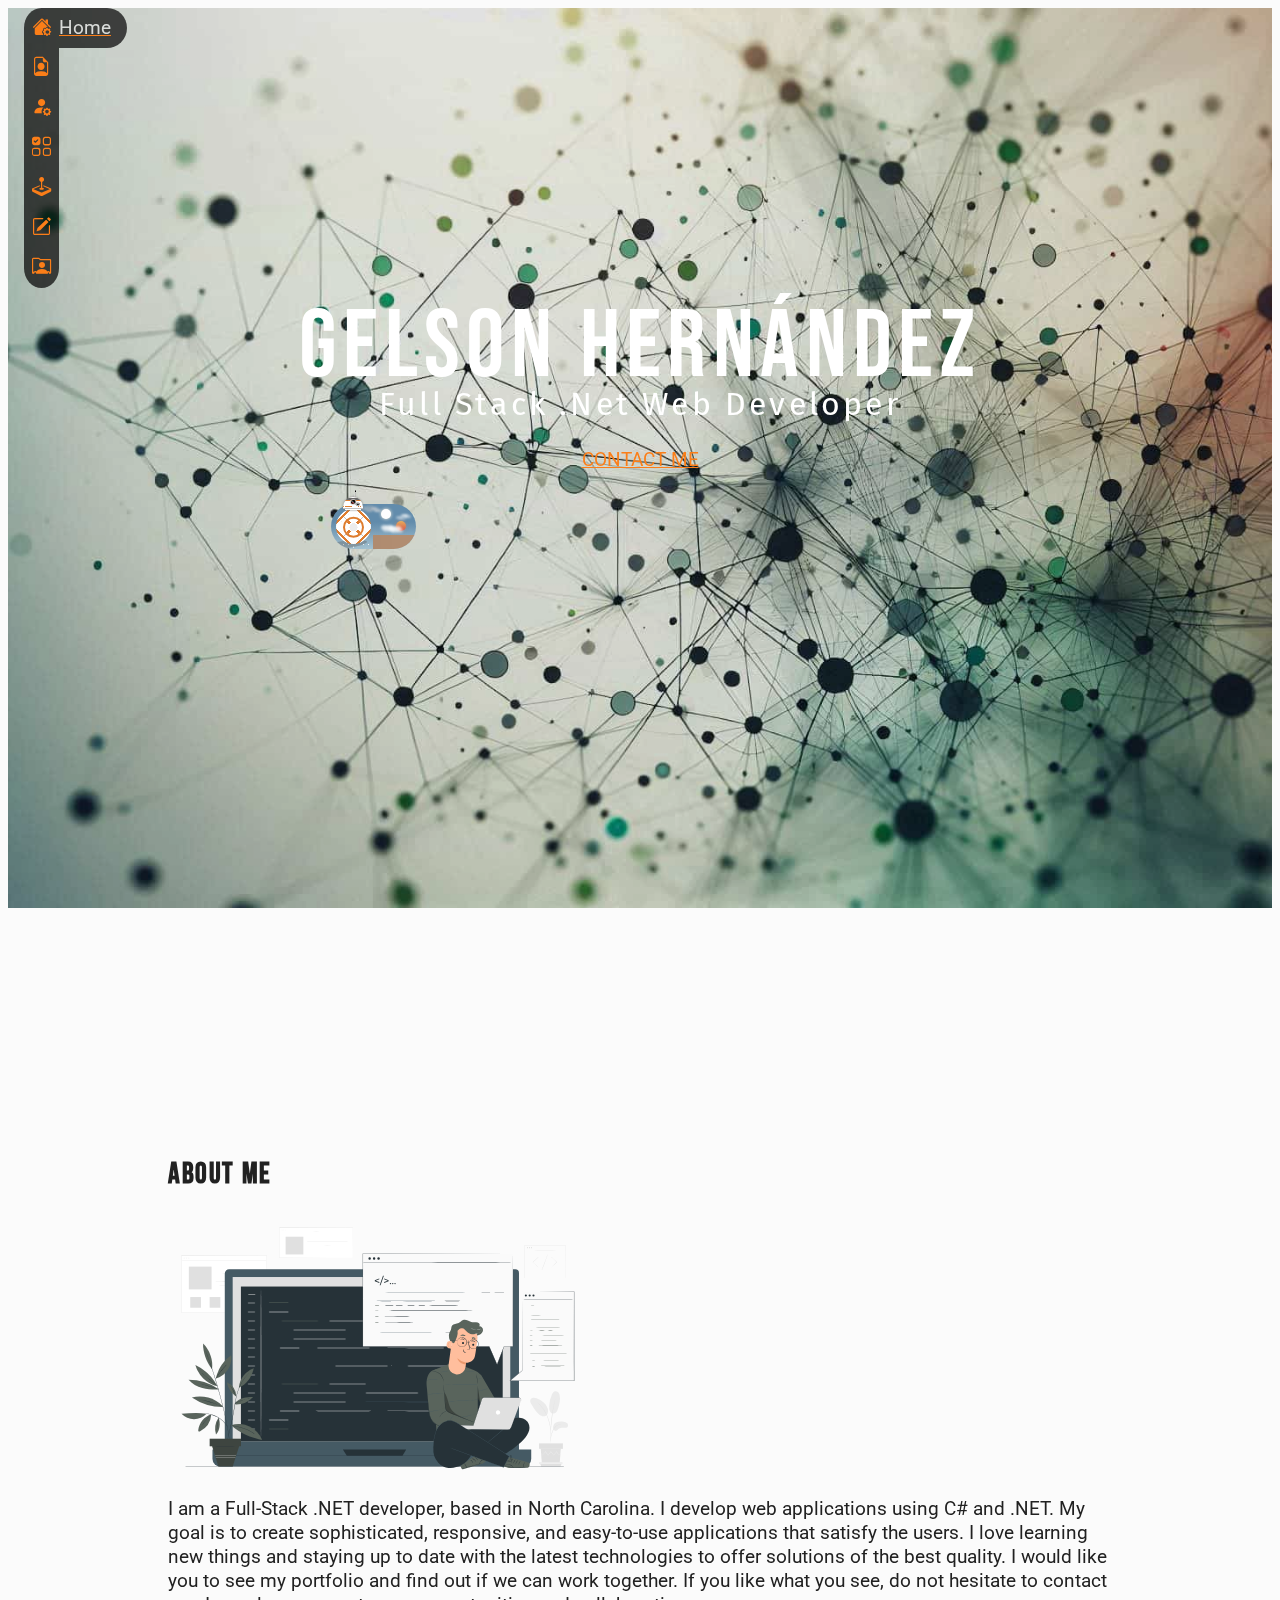
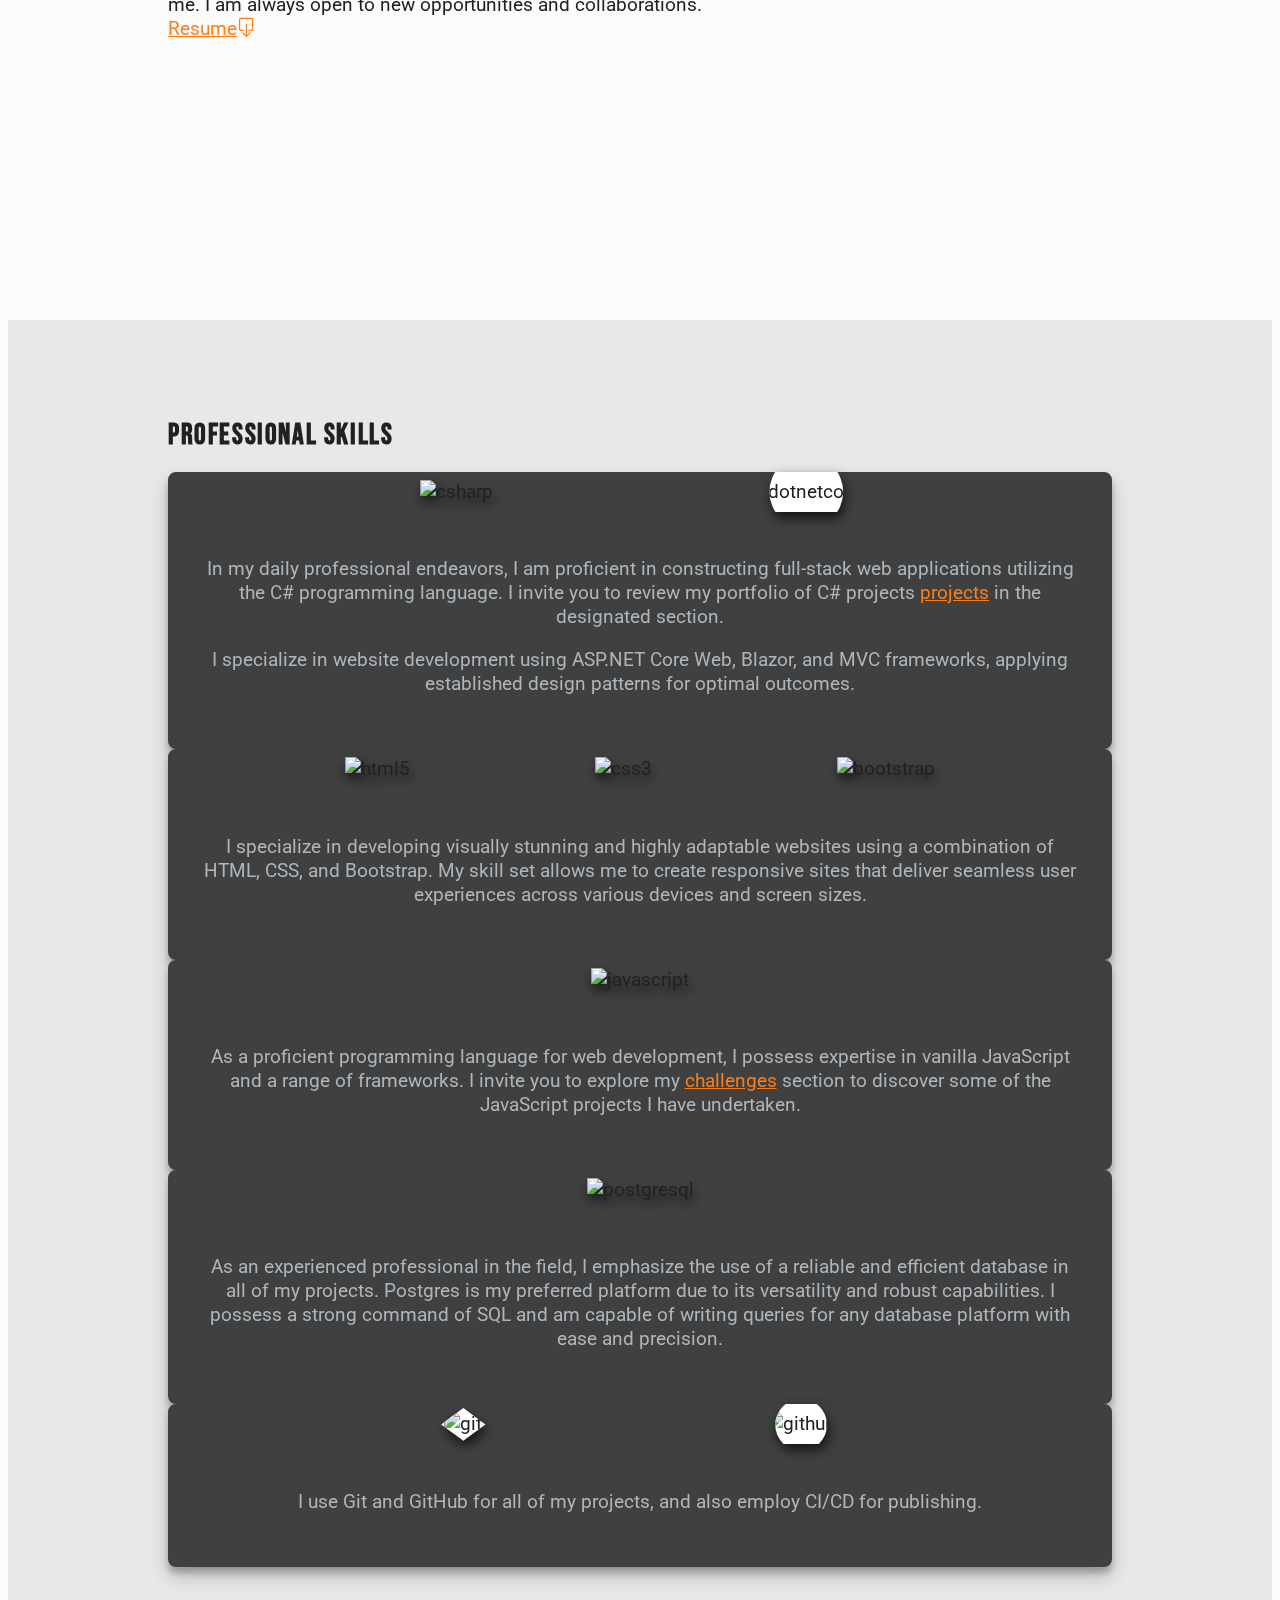
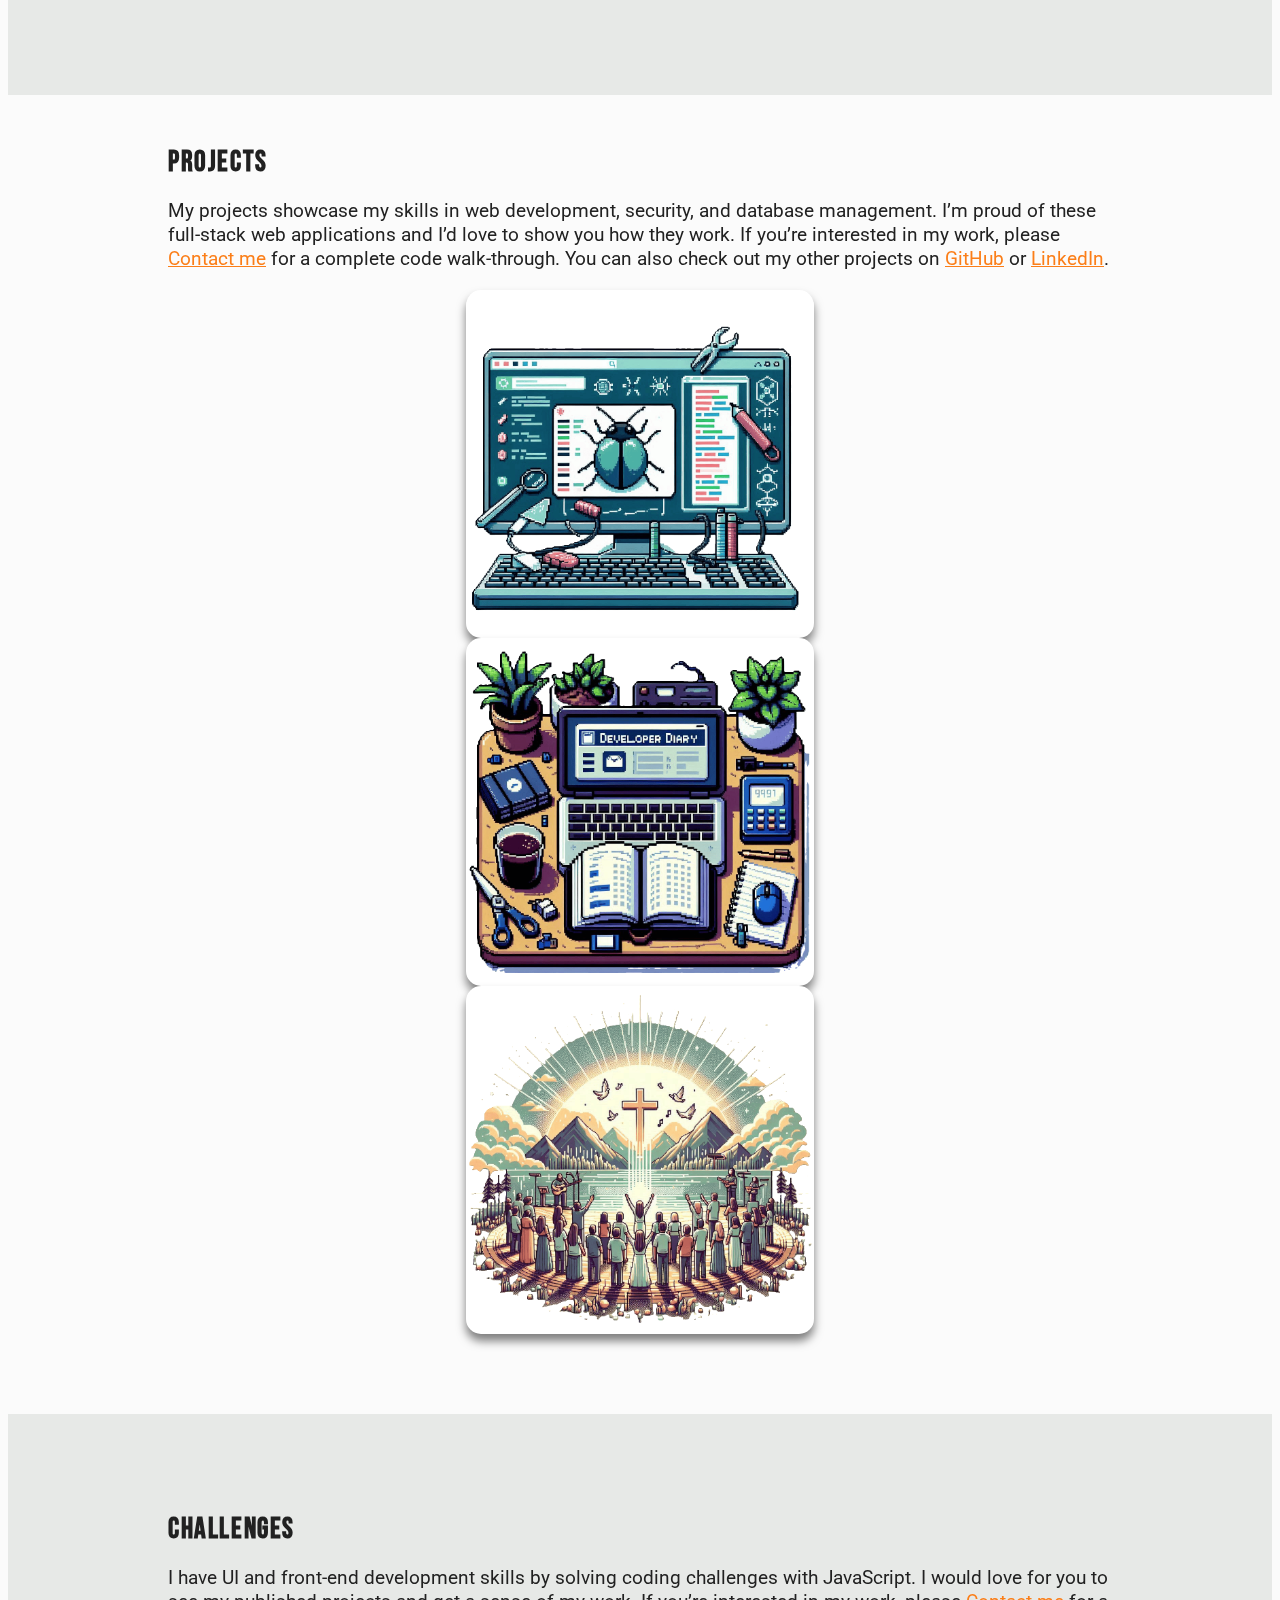
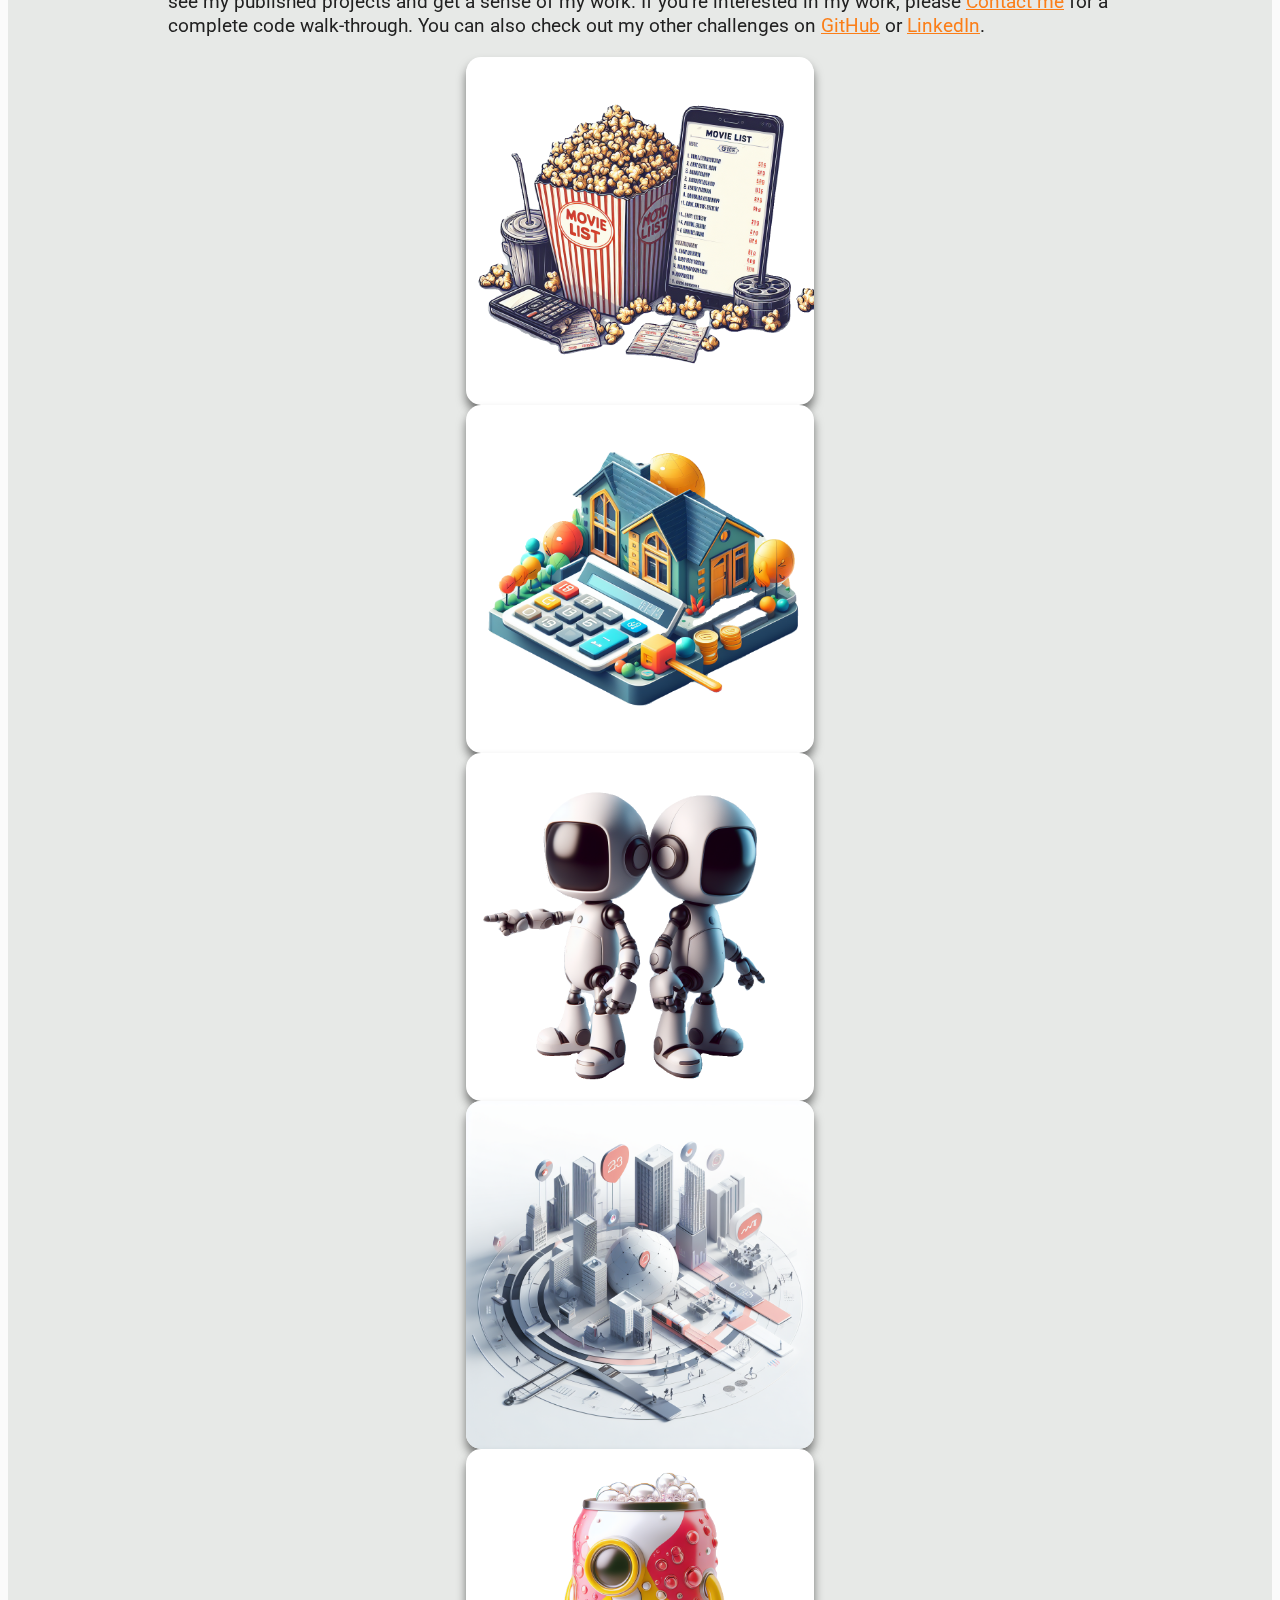
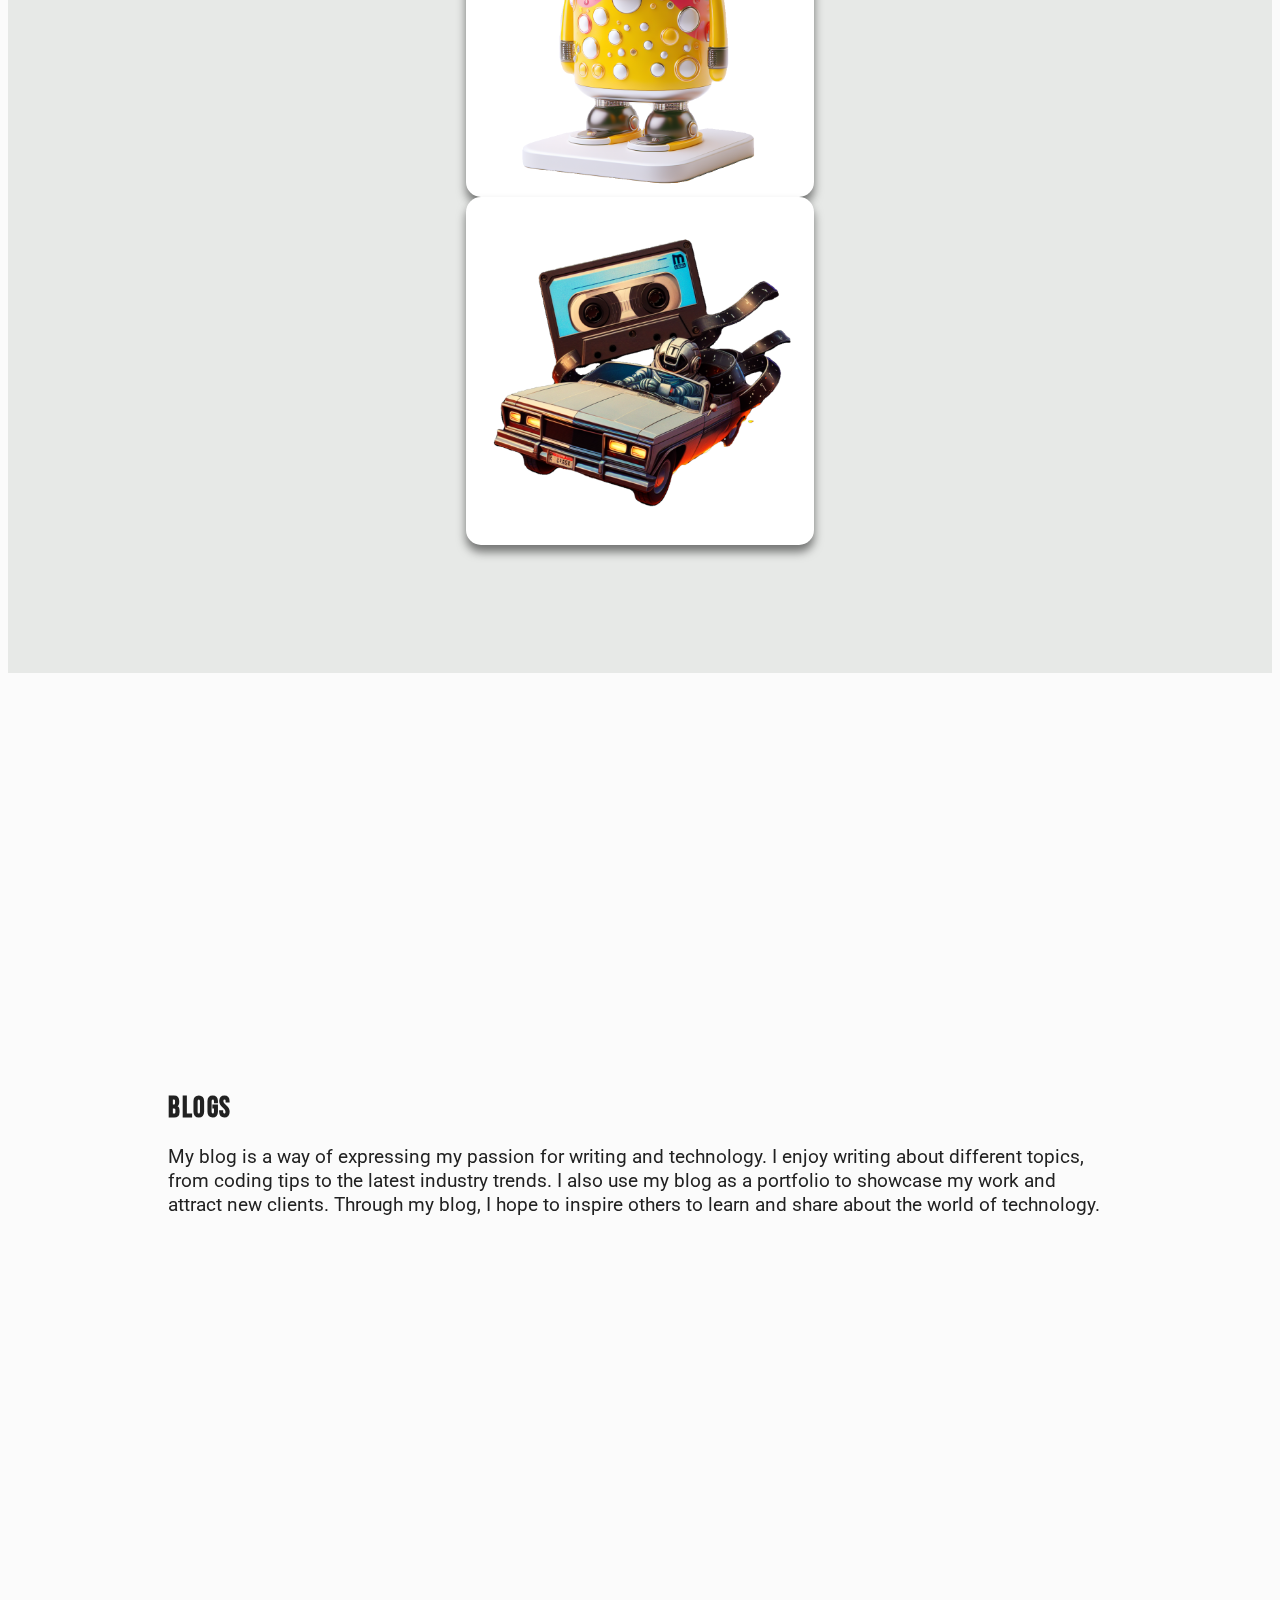
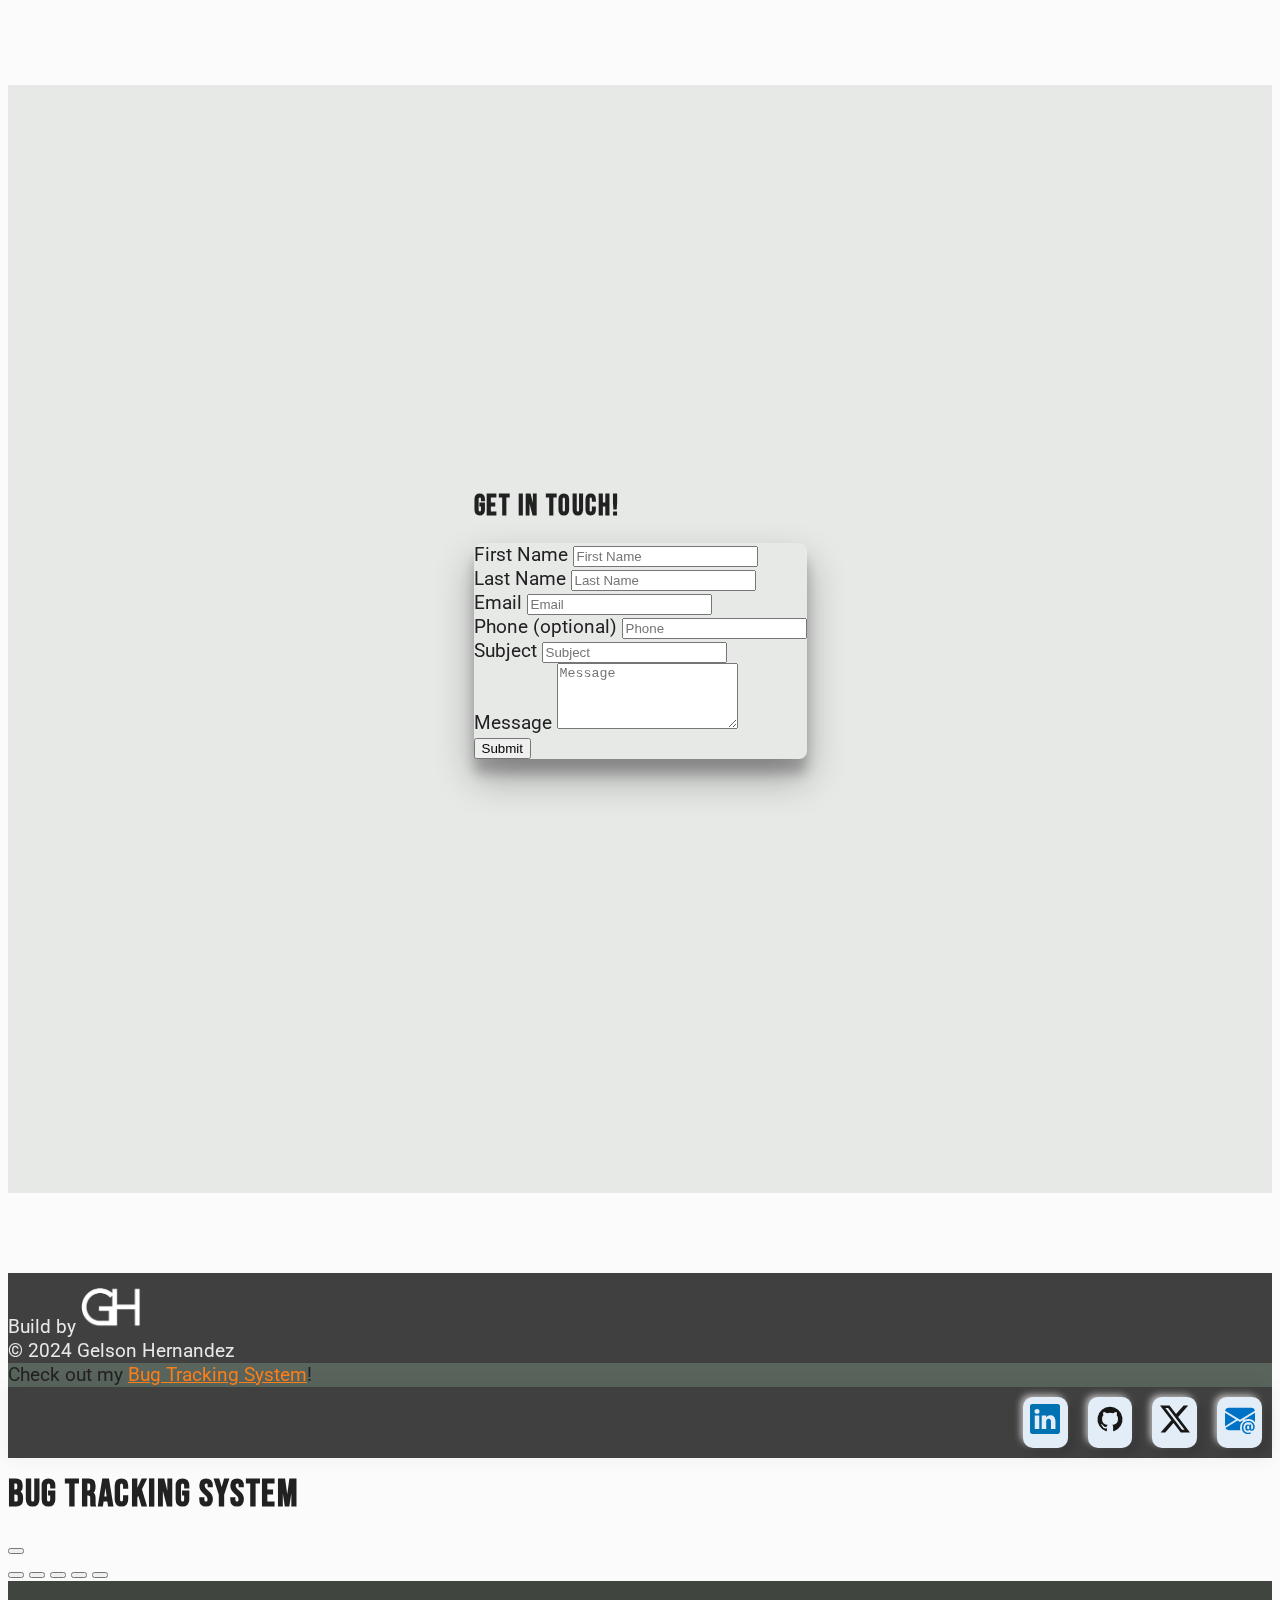
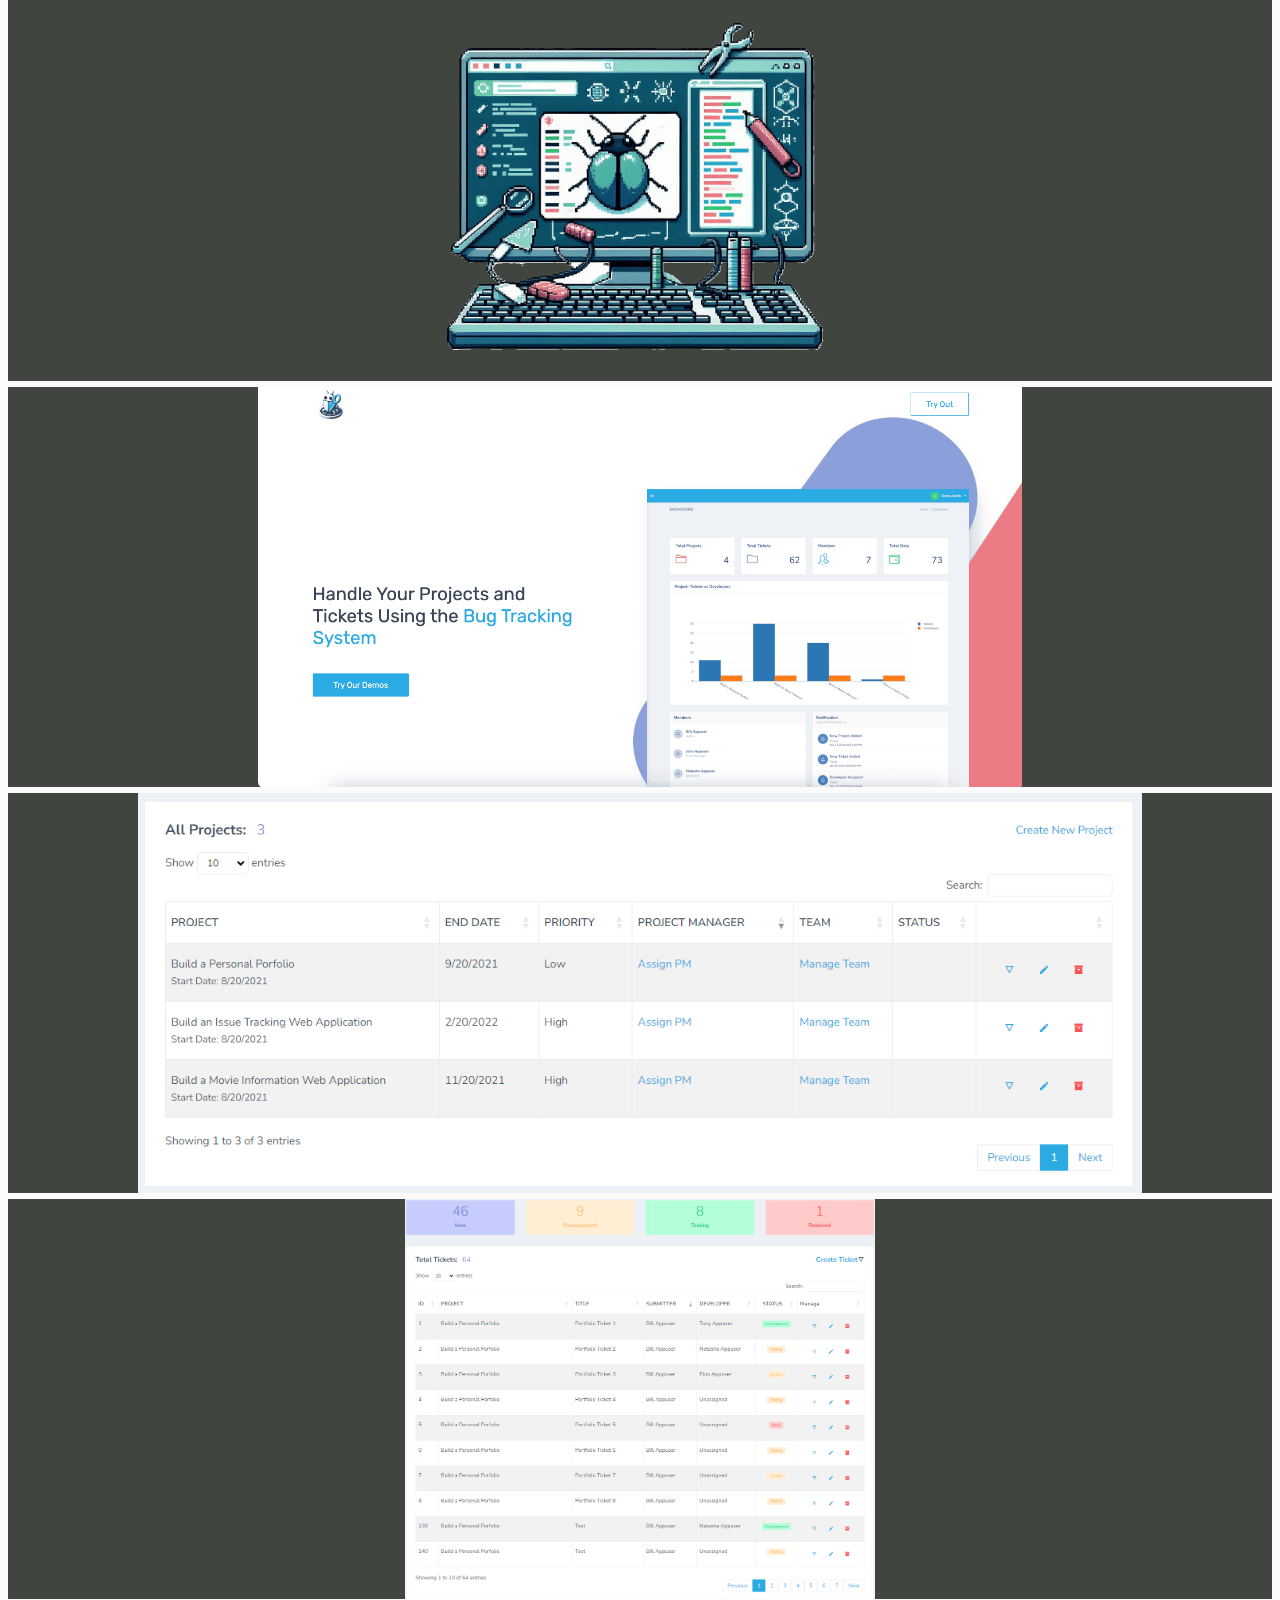
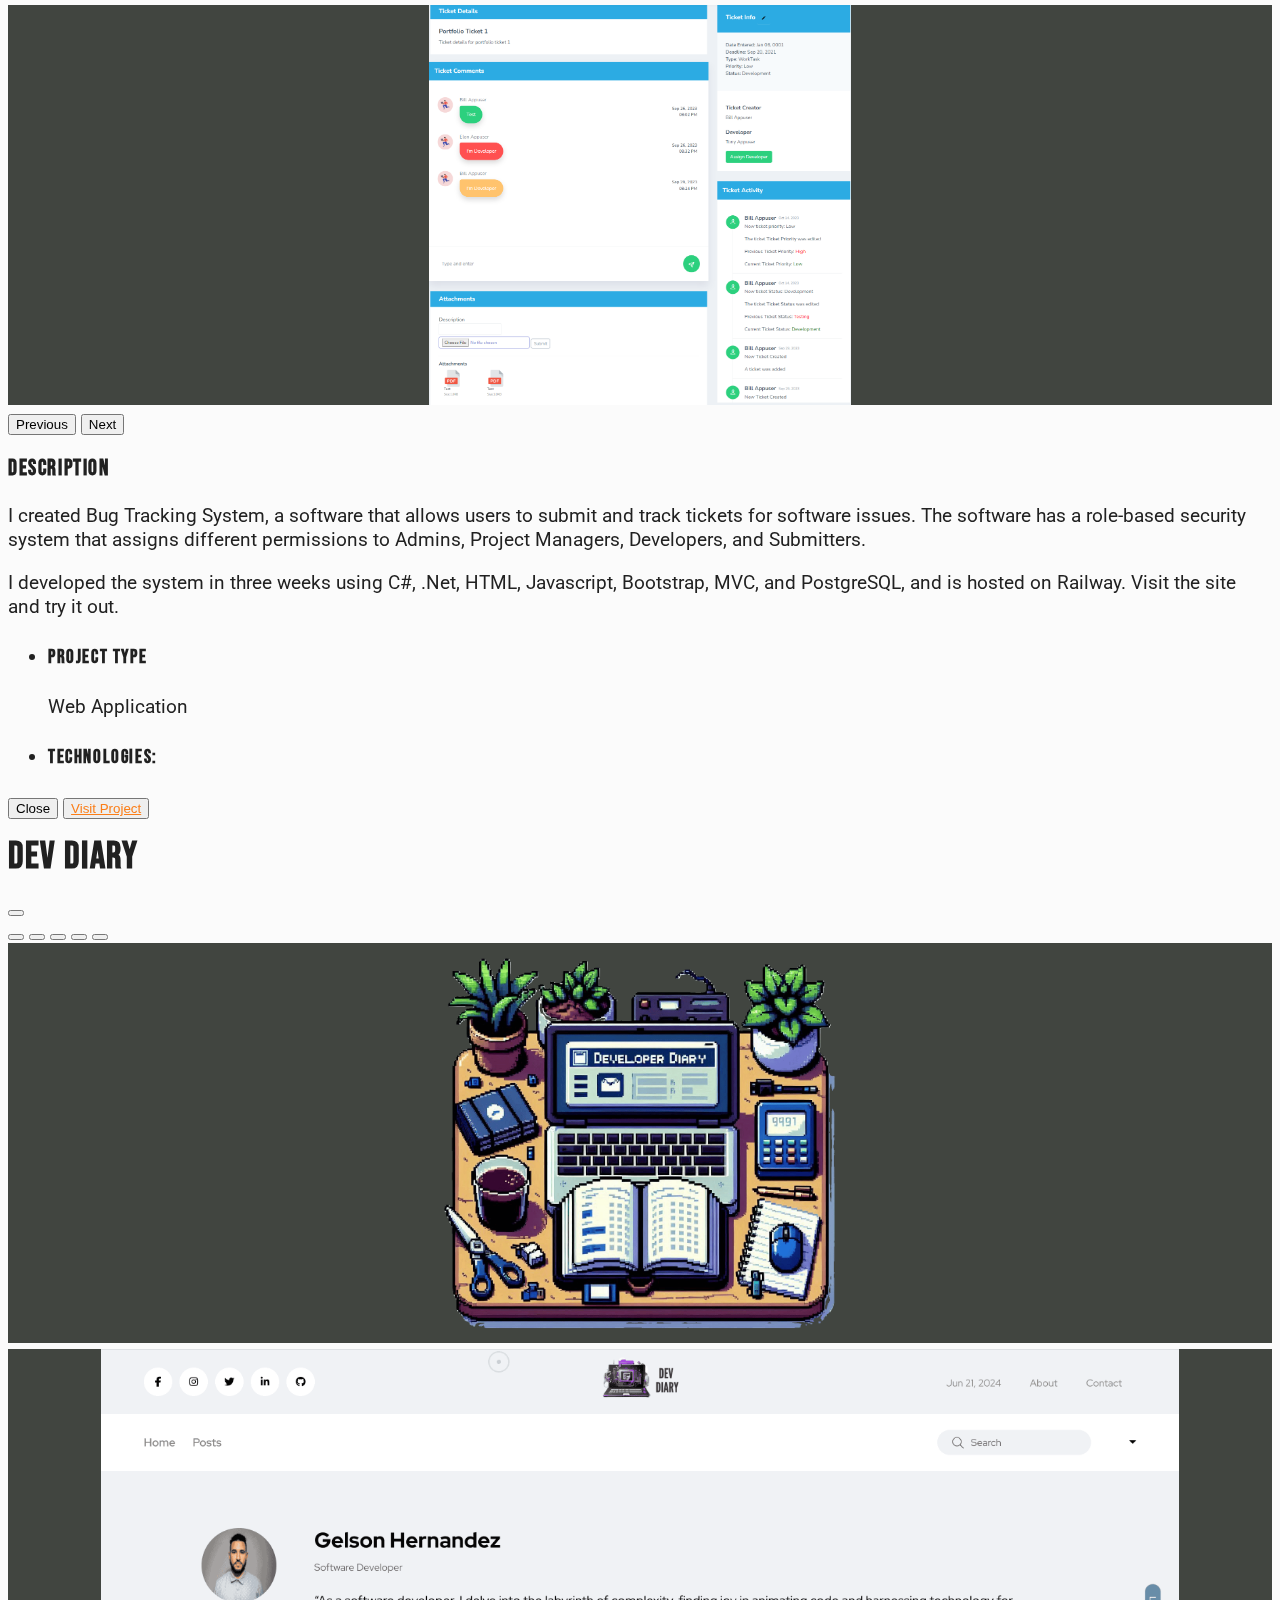
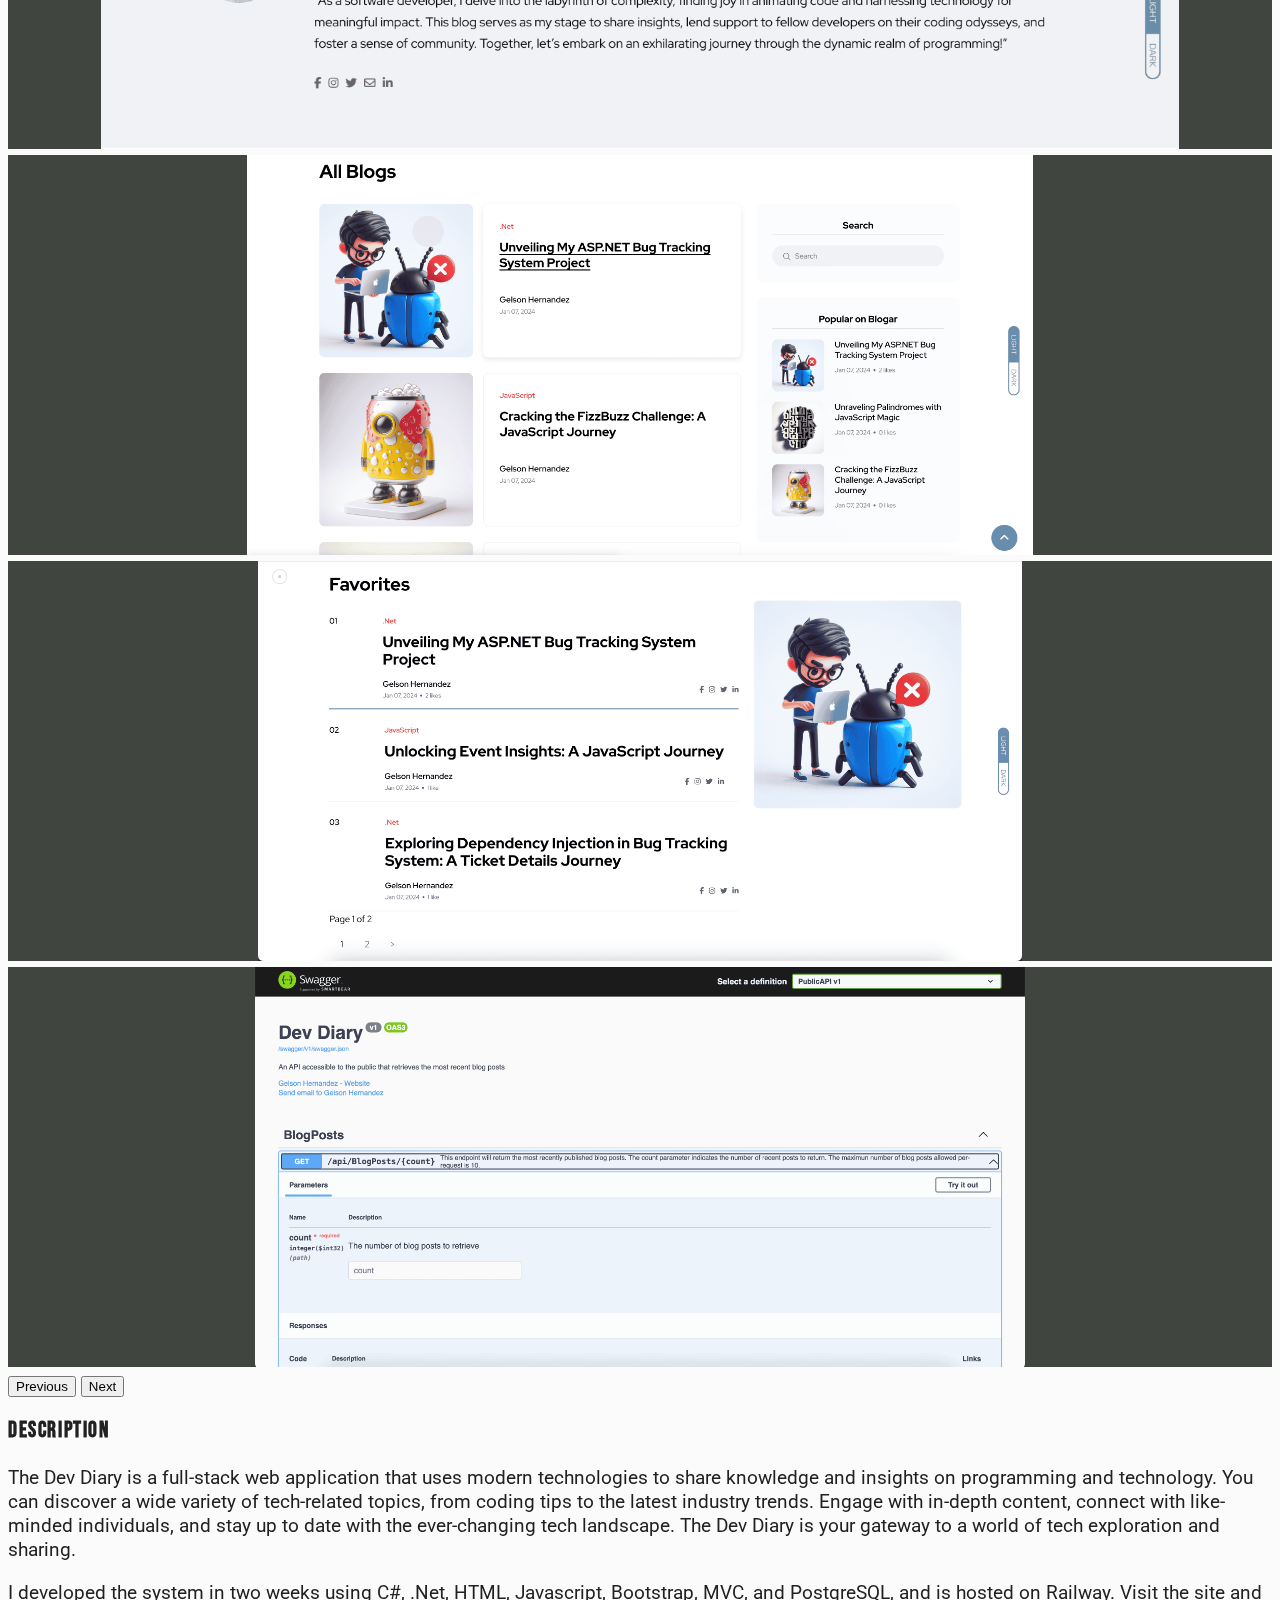
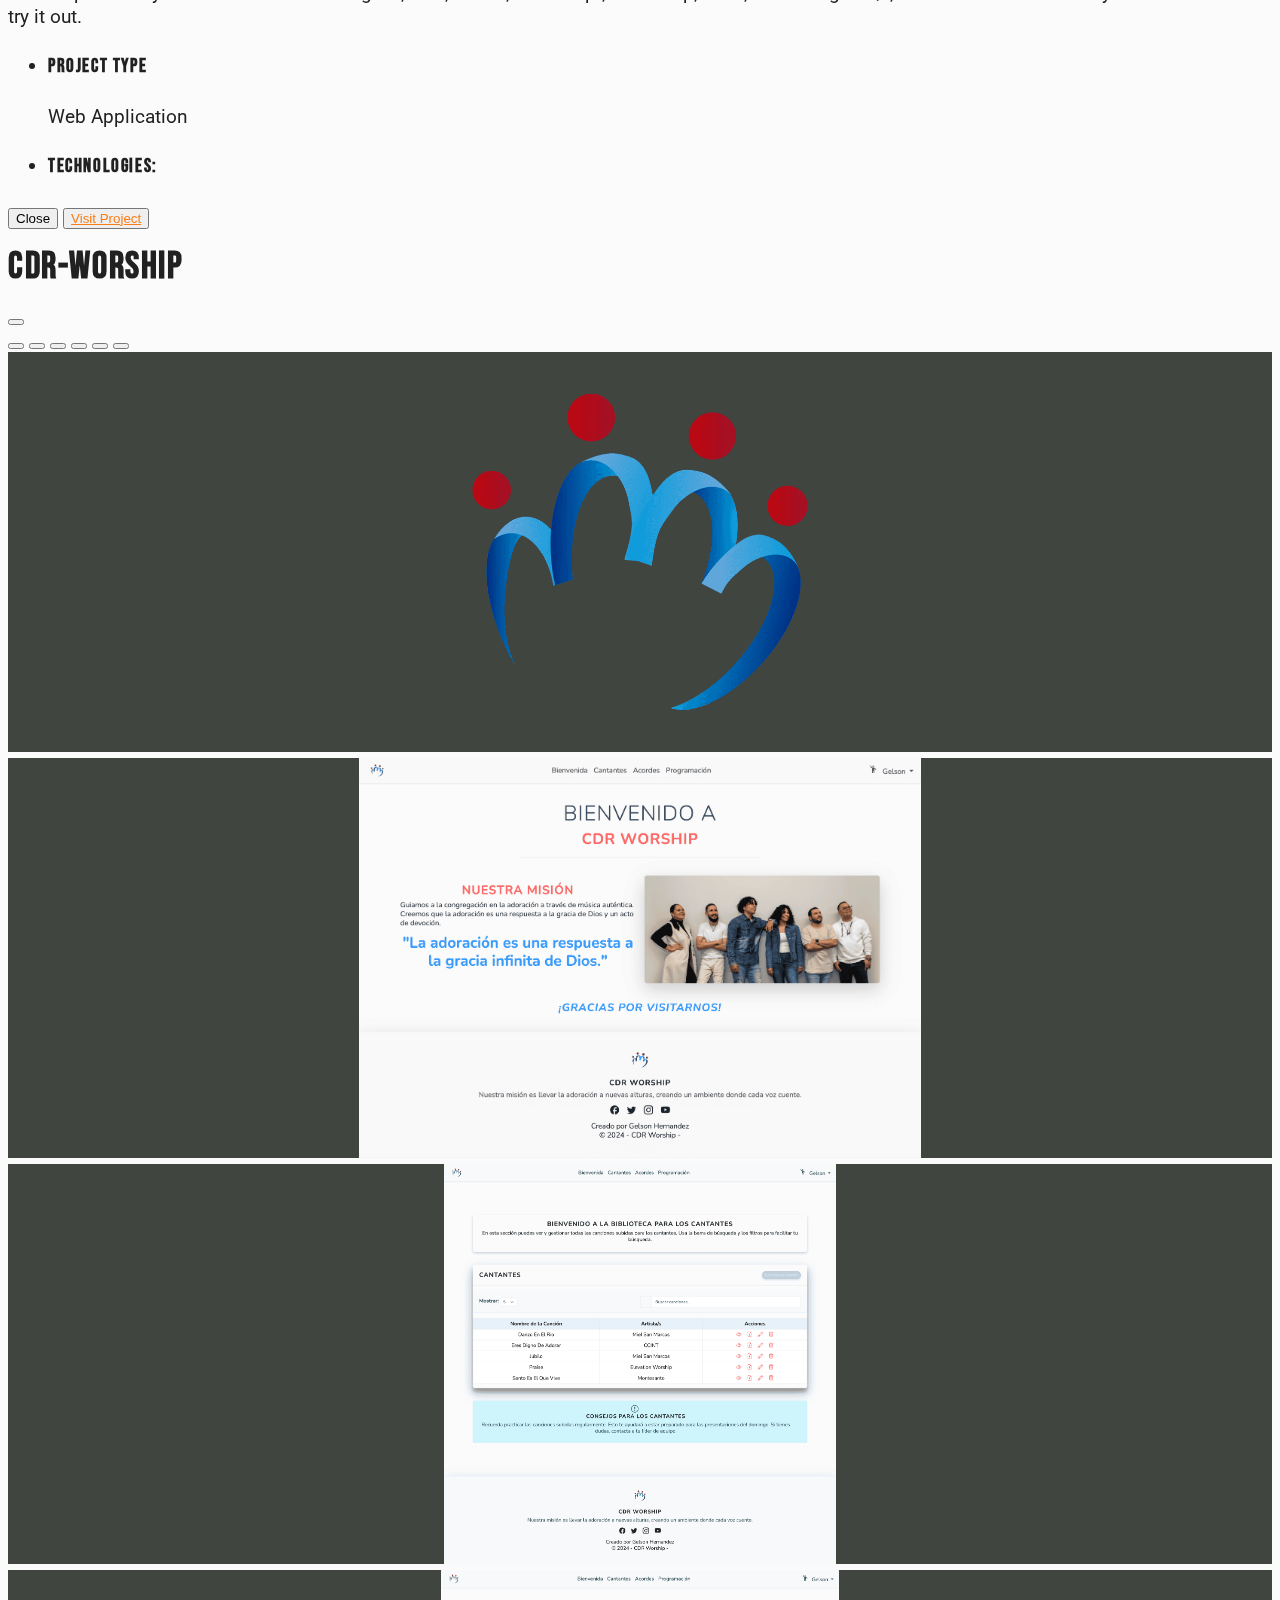
==== index.html @ 1209207e "- Implemented CSS variables for consistent theming across the application. - Enhanced user experienc" ====
<!DOCTYPE html>
<html dir="ltr" lang="en">
  <head>
    <!-- Character Encoding -->

    <meta charset="UTF-8" />

    <!-- Viewport Settings for Responsive Design -->
    <meta
      name="viewport"
      content="width=device-width, initial-scale=1.0, shrink-to-fit=no"
    />

    <!-- Page Description -->
    <meta
      name="description"
      content="Gelson Hernández is a Full Stack .Net Web Developer based in North Carolina. He develops web applications using C# and .NET. His goal is to create sophisticated, responsive, and easy-to-use applications that satisfy the users."
    />

    <!-- Keywords for SEO -->
    <meta
      name="keywords"
      content="Full Stack Developer, .NET, C#, Web Development"
    />

    <!-- Open Graph Meta Tags for Social Media -->
    <meta
      property="og:title"
      content="Gelson Hernández | Full Stack .Net Web Developer"
    />
    <meta
      property="og:description"
      content="Gelson Hernández is a Full Stack .Net Web Developer based in North Carolina. He develops web applications using C# and .NET."
    />
    <meta
      property="og:image"
      content="https://gelsonportfolio.netlify.app/img/Logo/BG-Home.png"
    />
    <meta property="og:url" content="https://gelsonportfolio.netlify.app" />
    <meta property="og:type" content="website" />

    <!-- Twitter Card Meta Tags -->
    <meta name="twitter:card" content="summary_large_image" />
    <meta
      name="twitter:title"
      content="Gelson Hernández | Full Stack .Net Web Developer"
    />
    <meta
      name="twitter:description"
      content="Gelson Hernández is a Full Stack .Net Web Developer based in North Carolina. He develops web applications using C# and .NET."
    />
    <meta
      name="twitter:image"
      content="https://gelsonportfolio.netlify.app/img/Logo/BG-Home.png"
    />

    <!-- Author Meta Tag -->
    <meta name="author" content="Gelson Hernández" />

    <!-- Page Title -->
    <title>Gelson Hernández | Full Stack .Net Web Developer</title>

    <!-- Bootstrap CSS -->
    <link
      href="https://cdn.jsdelivr.net/npm/bootstrap@5.3.0/dist/css/bootstrap.min.css"
      rel="stylesheet"
      integrity="sha384-9ndCyUaIbzAi2FUVXJi0CjmCapSmO7SnpJef0486qhLnuZ2cdeRhO02iuK6FUUVM"
      crossorigin="anonymous"
    />

    <!-- Bootstrap Icons -->
    <link
      rel="stylesheet"
      href="https://cdn.jsdelivr.net/npm/bootstrap-icons@1.10.5/font/bootstrap-icons.css"
    />

    <!-- Google Fonts -->
    <link rel="preconnect" href="https://fonts.googleapis.com" />
    <link rel="preconnect" href="https://fonts.gstatic.com" crossorigin />
    <link
      href="https://fonts.googleapis.com/css2?family=Bebas+Neue&family=Fira+Sans:wght@100;200;300;400;500;600;700;800;900&family=Roboto:wght@100;300;400;500;700;900&display=swap"
      rel="stylesheet"
    />

    <!-- Devicons -->
    <link
      rel="stylesheet"
      href="https://cdn.jsdelivr.net/gh/devicons/devicon@v2.15.1/devicon.min.css"
    />

    <!-- Custom CSS -->
    <link rel="stylesheet" href="/css/site.css" />
    <link rel="stylesheet" href="/css/iconCard.css" />
    <link rel="stylesheet" href="/css/hoverCard.css" />
    <link rel="stylesheet" href="/css/themes.css" />
    <link rel="stylesheet" href="/css/blogCard.css" />
    <link rel="stylesheet" href="/css/menuPill.css" />
    <link rel="stylesheet" href="/css/darkMode.css" />

    <!-- Favicon -->
    <link
      rel="shortcut icon"
      href="/img/favicon/android-chrome-512x512.png"
      type="image/x-icon"
    />
  </head>

  <body data-gh-theme="light" data-gh-theme="dark">
    <!-- Start NavBAR -->
    <div id="menuPillContainer" class="navbar navbar-dark">
      <nav id="menuPill" class="navbar-nav text-light">
        <div class="nav-item">
          <a
            class="nav-link active"
            href="#home"
            data-bs-toggle="tooltip"
            data-bs-placement="bottom"
            data-bs-title="Home"
            data-bs-custom-class="nav-tooltip"
          >
            <div class="icon-container">
              <i class="bi bi-house-gear-fill"></i>
            </div>
            <span class="menu-label">Home</span>
          </a>
        </div>
        <div class="nav-item">
          <a
            class="nav-link"
            href="#about"
            data-bs-toggle="tooltip"
            data-bs-placement="bottom"
            data-bs-title="About Me"
            data-bs-custom-class="nav-tooltip"
          >
            <div class="icon-container">
              <i class="bi bi-file-earmark-person"></i>
            </div>
            <span class="menu-label">About Me</span>
          </a>
        </div>

        <div class="nav-item">
          <a
            class="nav-link"
            href="#skills"
            data-bs-toggle="tooltip"
            data-bs-placement="bottom"
            data-bs-title="Skills"
            data-bs-custom-class="nav-tooltip"
          >
            <div class="icon-container">
              <i class="bi bi-person-fill-gear"></i>
            </div>
            <span class="menu-label">Skills</span>
          </a>
        </div>

        <!-- project nav-item -->
        <div class="nav-item">
          <a
            class="nav-link"
            href="#projects"
            data-bs-toggle="tooltip"
            data-bs-placement="bottom"
            data-bs-title="Projects"
            data-bs-custom-class="nav-tooltip"
          >
            <div class="icon-container">
              <i class="bi bi-ui-checks-grid"></i>
            </div>
            <span class="menu-label">Projects</span>
          </a>
        </div>
        <!-- END project nav=item -->
        <div class="nav-item">
          <a
            class="nav-link"
            href="#challenges"
            data-bs-toggle="tooltip"
            data-bs-placement="bottom"
            data-bs-title="Challenges"
            data-bs-custom-class="nav-tooltip"
          >
            <div class="icon-container">
              <i class="bi bi-joystick"></i>
            </div>
            <span class="menu-label">Challenges</span>
          </a>
        </div>
        <div class="nav-item">
          <a
            class="nav-link"
            href="#blogs"
            data-bs-toggle="tooltip"
            data-bs-placement="bottom"
            data-bs-title="Blogs"
            data-bs-custom-class="nav-tooltip"
          >
            <div class="icon-container">
              <i class="bi bi-pencil-square"></i>
            </div>
            <span class="menu-label">Blog</span>
          </a>
        </div>
        <div class="nav-item">
          <a
            class="nav-link"
            href="#contact"
            data-bs-toggle="tooltip"
            data-bs-placement="bottom"
            data-bs-title="Contact"
            data-bs-custom-class="nav-tooltip"
          >
            <div class="icon-container">
              <i class="bi bi-person-rolodex"></i>
            </div>
            <span class="menu-label">Contact</span>
          </a>
        </div>
      </nav>
    </div>
    <!-- END NavBAR -->

    <!-- START: Main -->
    <main data-bs-spy="scroll" data-bs-target="#menuPill">
      <!-- START: Section Home -->
      <section id="home">
        <div id="homeCover">
          <div class="mainHeader">
            <div class="mainTitle"><span>Gelson Hernández</span> <br /></div>
            <div class="subTitle">
              <span>Full Stack .Net Web Developer</span>
            </div>

            <div class="buttonContainer">
              <a href="#contact" class="btn btn-primary w-auto btn-animated"
                >CONTACT ME</a
              >
            </div>

            <!-- Dark Mode -->
            <div class="buttonContainer btn-animated">
              <label class="bb8-toggle">
                <input class="bb8-toggle__checkbox" type="checkbox" />
                <div class="bb8-toggle__container">
                  <div class="bb8-toggle__scenery">
                    <div class="bb8-toggle__star"></div>
                    <div class="bb8-toggle__star"></div>
                    <div class="bb8-toggle__star"></div>
                    <div class="bb8-toggle__star"></div>
                    <div class="bb8-toggle__star"></div>
                    <div class="bb8-toggle__star"></div>
                    <div class="bb8-toggle__star"></div>
                    <div class="tatto-1"></div>
                    <div class="tatto-2"></div>
                    <div class="gomrassen"></div>
                    <div class="hermes"></div>
                    <div class="chenini"></div>
                    <div class="bb8-toggle__cloud"></div>
                    <div class="bb8-toggle__cloud"></div>
                    <div class="bb8-toggle__cloud"></div>
                  </div>
                  <div class="bb8">
                    <div class="bb8__head-container">
                      <div class="bb8__antenna"></div>
                      <div class="bb8__antenna"></div>
                      <div class="bb8__head"></div>
                    </div>
                    <div class="bb8__body"></div>
                  </div>
                  <div class="artificial__hidden">
                    <div class="bb8__shadow"></div>
                  </div>
                </div>
              </label>
            </div>
          </div>
        </div>
      </section>
      <!-- END: Section Home -->

      <!-- START: Section About -->
      <section id="about" class="section-page">
        <div class="container text-center">
          <h2 class="display-1 mb-5">About Me</h2>
          <img
            src="/img/Logo/BG-9.svg"
            alt="about-me-image"
            height="280"
            class="p-2 mb-5 about-img"
          />
          <div class="row justify-content-center">
            <div class="col-lg-8">
              I am a Full-Stack .NET developer, based in North Carolina. I
              develop web applications using C# and .NET. My goal is to create
              sophisticated, responsive, and easy-to-use applications that
              satisfy the users. I love learning new things and staying up to
              date with the latest technologies to offer solutions of the best
              quality. I would like you to see my portfolio and find out if we
              can work together. If you like what you see, do not hesitate to
              contact me. I am always open to new opportunities and
              collaborations.
            </div>
          </div>

          <a href="/img/Resume.pdf" class="btn btn-primary my-3"
            >Resume<i class="bi bi-box-arrow-down ps-2"></i
          ></a>
        </div>
      </section>
      <!-- END: Section About -->

      <!-- START: Section Skills -->
      <section id="skills" class="section-page">
        <div class="container">
          <h2 class="text-center display-1 mb-5">Professional Skills</h2>
          <dic class="row gy-5">
            <div class="col-12 col-lg-6">
              <div class="icon-card">
                <div class="icon-card-header">
                  <!-- Skill Icons -->
                  <div class="icon">
                    <img
                      src="https://cdn.jsdelivr.net/gh/devicons/devicon/icons/csharp/csharp-original.svg"
                      alt="csharp"
                    />
                  </div>
                  <div class="icon dotnet">
                    <img
                      src="https://cdn.jsdelivr.net/gh/devicons/devicon/icons/dotnetcore/dotnetcore-original.svg"
                      alt="dotnetcore"
                    />
                  </div>
                </div>
                <div class="icon-card-body">
                  <!-- Content -->
                  <p>
                    In my daily professional endeavors, I am proficient in
                    constructing full-stack web applications utilizing the C#
                    programming language. I invite you to review my portfolio of
                    C# projects
                    <a href="#projects">projects</a>
                    in the designated section.
                  </p>
                  <p>
                    I specialize in website development using ASP.NET Core Web,
                    Blazor, and MVC frameworks, applying established design
                    patterns for optimal outcomes.
                  </p>
                </div>
              </div>
            </div>
            <div class="col-12 col-lg-6">
              <div class="icon-card">
                <div class="icon-card-header">
                  <!-- Skill Icons -->
                  <div class="icon">
                    <img
                      src="https://cdn.jsdelivr.net/gh/devicons/devicon/icons/html5/html5-original.svg"
                      alt="html5"
                    />
                  </div>
                  <div class="icon">
                    <img
                      src="https://cdn.jsdelivr.net/gh/devicons/devicon/icons/css3/css3-original.svg"
                      alt="css3"
                    />
                  </div>
                  <div class="icon">
                    <img
                      src="https://cdn.jsdelivr.net/gh/devicons/devicon/icons/bootstrap/bootstrap-original.svg"
                      alt="bootstrap"
                    />
                  </div>
                </div>
                <div class="icon-card-body">
                  <!-- Content -->

                  <p>
                    I specialize in developing visually stunning and highly
                    adaptable websites using a combination of HTML, CSS, and
                    Bootstrap. My skill set allows me to create responsive sites
                    that deliver seamless user experiences across various
                    devices and screen sizes.
                  </p>
                </div>
              </div>
            </div>
            <div class="col-12 col-lg-4">
              <div class="icon-card">
                <div class="icon-card-header">
                  <!-- Skill Icons -->
                  <div class="icon">
                    <img
                      src="https://cdn.jsdelivr.net/gh/devicons/devicon/icons/javascript/javascript-original.svg"
                      alt="javascript"
                    />
                  </div>
                </div>
                <div class="icon-card-body">
                  <!-- Content -->
                  <p>
                    As a proficient programming language for web development, I
                    possess expertise in vanilla JavaScript and a range of
                    frameworks. I invite you to explore my
                    <a href="#challenges">challenges</a>
                    section to discover some of the JavaScript projects I have
                    undertaken.
                  </p>
                </div>
              </div>
            </div>
            <div class="col-12 col-lg-4">
              <div class="icon-card">
                <div class="icon-card-header">
                  <!-- Skill Icons -->
                  <div class="icon">
                    <img
                      src="https://cdn.jsdelivr.net/gh/devicons/devicon/icons/postgresql/postgresql-original.svg"
                      alt="postgresql"
                    />
                  </div>
                </div>
                <div class="icon-card-body">
                  <!-- Content -->

                  <p>
                    As an experienced professional in the field, I emphasize the
                    use of a reliable and efficient database in all of my
                    projects. Postgres is my preferred platform due to its
                    versatility and robust capabilities. I possess a strong
                    command of SQL and am capable of writing queries for any
                    database platform with ease and precision.
                  </p>
                </div>
              </div>
            </div>
            <div class="col-12 col-lg-4">
              <div class="icon-card">
                <div class="icon-card-header">
                  <!-- Skill Icons -->
                  <div class="icon git">
                    <img
                      src="https://cdn.jsdelivr.net/gh/devicons/devicon/icons/git/git-original.svg"
                      alt="git"
                    />
                  </div>
                  <div class="icon github">
                    <img
                      src="https://cdn.jsdelivr.net/gh/devicons/devicon/icons/github/github-original.svg"
                      alt="github"
                    />
                  </div>
                </div>
                <div class="icon-card-body">
                  <!-- Content -->

                  <p>
                    I use Git and GitHub for all of my projects, and also employ
                    CI/CD for publishing.
                  </p>
                </div>
              </div>
            </div>
          </dic>
        </div>
      </section>
      <!-- END: Section SKills -->

      <!-- START: Section Projects -->
      <section id="projects" class="section-page">
        <div class="container">
          <h2 class="text-center display-1 mb-5">Projects</h2>

          <p class="“my-5”">
            My projects showcase my skills in web development, security, and
            database management. I’m proud of these full-stack web applications
            and I’d love to show you how they work. If you’re interested in my
            work, please <a href="#contact">Contact me</a> for a complete code
            walk-through. You can also check out my other projects on
            <a href="https://github.com/gelsonh">GitHub</a> or
            <a href="https://www.linkedin.com/in/gelson-hernandez/">LinkedIn</a
            >.
          </p>
          <div class="row gy-5 mt-5 row-cols-1 row-cols-lg-3">
            <!-- START: Bug Tracker -->
            <div class="col">
              <div class="hc-wrapper">
                <div class="hc-card">
                  <picture>
                    <source
                      media="(min-width: 992px)"
                      srcset="/img/Logo/BTSPixel2.png"
                    />
                    <img src="/img/Logo/BTSPixel2.png" alt="btsLogo" />
                  </picture>
                  <div class="hc-content">
                    <h4 class="text-center text-light">Bug Tracking System</h4>
                    <p>
                      A full-stack project management/issue tracking application
                    </p>
                    <button
                      type="button"
                      class="btn btn-secondary"
                      data-bs-toggle="modal"
                      data-bs-target="#bugTrackerModal"
                    >
                      Learn More
                    </button>
                  </div>
                </div>
              </div>
            </div>
            <!-- END: Bug Tracker -->

            <!-- START: Blog -->
            <div class="col">
              <div class="hc-wrapper">
                <div class="hc-card">
                  <picture>
                    <source
                      media="(min-width: 992px)"
                      srcset="/img/Logo/DevDiaryPixel3.png"
                    />
                    <img src="/img/Logo/DevDiaryPixel3.png" />
                  </picture>
                  <div class="hc-content">
                    <h4 class="text-center text-light">Dev Diary</h4>
                    <p>
                      A blog platform for sharing experiences and advancements
                      in programming.
                    </p>
                    <button
                      type="button"
                      class="btn btn-secondary"
                      data-bs-toggle="modal"
                      data-bs-target="#blogModal"
                    >
                      Learn More
                    </button>
                  </div>
                </div>
              </div>
            </div>
            <!-- END: Blog -->

            <!-- START: Contacts+ -->
            <div class="col">
              <div class="hc-wrapper">
                <div class="hc-card">
                  <picture>
                    <source
                      media="(min-width: 992px)"
                      srcset="/img/Logo/CDR-WorshipPixel1.png"
                    />
                    <img
                      src="/img/Logo/CDR-WorshipPixel1.png"
                      alt="CDR-Worship"
                    />
                  </picture>
                  <div class="hc-content">
                    <h4 class="text-center text-light">CDR-Worship</h4>
                    <p>
                      It centralizes song uploads and logistics, boosting
                      worship team coordination and efficiency.
                    </p>
                    <button
                      type="button"
                      class="btn btn-secondary"
                      data-bs-toggle="modal"
                      data-bs-target="#addressBookModal"
                    >
                      Learn More
                    </button>
                  </div>
                </div>
              </div>
            </div>
            <!-- END: Contacts+ -->
          </div>
        </div>
      </section>
      <!-- END: Section Projects -->

      <!-- START: Section Challenges -->
      <section id="challenges" class="section-page">
        <div class="container">
          <h2 class="text-center display-1 mb-5">CHALLENGES</h2>
          <p class="“my-5”">
            I have UI and front-end development skills by solving coding
            challenges with JavaScript. I would love for you to see my published
            projects and get a sense of my work. If you’re interested in my
            work, please <a href="#contact">Contact me</a> for a complete code
            walk-through. You can also check out my other challenges on
            <a href="https://github.com/gelsonh">GitHub</a> or
            <a href="https://www.linkedin.com/in/gelson-hernandez/">LinkedIn</a
            >.
          </p>

          <div class="row gy-5 mt-5 row-cols-1 row-cols-md-2 row-cols-lg-3">
            <!-- START: MovieList -->
            <div class="col">
              <div class="hc-wrapper">
                <div class="hc-card">
                  <picture>
                    <source
                      media="(min-width: 992px)"
                      srcset="/img/Logo/MList.png"
                    />
                    <img src="/img/Logo/MList.png" alt="movieListImg" />
                  </picture>
                  <div class="hc-content">
                    <h4 class="text-center text-light">Movie List</h4>
                    <p>
                      This project uses a third-party TMDB to dynamically
                      display a list of popular movies.
                    </p>
                    <button type="button" class="btn btn-secondary">
                      <a href="https://gelson-movie-list.netlify.app/">
                        Learn More</a
                      >
                    </button>
                  </div>
                </div>
              </div>
            </div>
            <!-- END: MovieList -->

            <!-- START: MortgageLoanCalculator -->
            <div class="col">
              <div class="hc-wrapper">
                <div class="hc-card">
                  <picture>
                    <source
                      media="(min-width: 992px)"
                      srcset="/img/Logo/MLC.png"
                    />
                    <img src="/img/Logo/MLC.png" alt="mortgageLoanCalculator" />
                  </picture>
                  <div class="hc-content">
                    <h4 class="text-center text-light">
                      Mortgage Loan Calculator
                    </h4>
                    <p>
                      Calculate mortgage cost with detailed monthly breakdown.
                    </p>
                    <button type="button" class="btn btn-secondary">
                      <a href="https://mortgage-loan-calculator.netlify.app/">
                        Learn More</a
                      >
                    </button>
                  </div>
                </div>
              </div>
            </div>
            <!-- END: MortgageLoanCalculator -->

            <!-- START: Palindrome -->
            <div class="col">
              <div class="hc-wrapper">
                <div class="hc-card">
                  <picture>
                    <source
                      media="(min-width: 992px)"
                      srcset="/img/Logo/palindrome.png"
                    />
                    <img src="/img/Logo/palindrome.png" alt="palindromeImg" />
                  </picture>
                  <div class="hc-content">
                    <h4 class="text-center text-light">Palindrome</h4>

                    <p>
                      Input a word or phrase and I will check if it is a
                      palindrome.
                    </p>
                    <button type="button" class="btn btn-secondary">
                      <a href="https://gelsonpalindrome.netlify.app">
                        Learn More</a
                      >
                    </button>
                  </div>
                </div>
              </div>
            </div>
            <!-- END: Palindrome -->

            <!-- START: TrackingEvents -->
            <div class="col">
              <div class="hc-wrapper">
                <div class="hc-card">
                  <picture>
                    <source
                      media="(min-width: 992px)"
                      srcset="/img/Logo/TEvents.jpeg"
                    />
                    <img src="/img/Logo/TEvents.jpeg" alt="trackingEvents" />
                  </picture>
                  <div class="hc-content">
                    <h4 class="text-center text-light">Tracking Events</h4>
                    <p>
                      Track events, noting location and attendance, and view
                      statistics.
                    </p>
                    <button type="button" class="btn btn-secondary">
                      <a href="https://gelson-tracking-events.netlify.app/">
                        Learn More</a
                      >
                    </button>
                  </div>
                </div>
              </div>
            </div>
            <!-- END: TrackingEvents -->

            <!-- START: FizzBuzz -->
            <div class="col">
              <div class="hc-wrapper">
                <div class="hc-card">
                  <picture>
                    <source
                      media="(min-width: 992px)"
                      srcset="/img/Logo/FizzB.png"
                    />
                    <img src="/img/Logo/FizzB.png" alt="fizzBuzz" />
                  </picture>
                  <div class="hc-content">
                    <h4 class="text-center text-light">Fizz Buzz</h4>
                    <p>
                      Replace multiples of 3 with "Fizz", 5 with "Buzz" and both
                      with "FizzBuzz"
                    </p>
                    <button type="button" class="btn btn-secondary">
                      <a href="https://gelson-fizzbuzz.netlify.app/">
                        Learn More</a
                      >
                    </button>
                  </div>
                </div>
              </div>
            </div>
            <!-- END: FizzBuzz -->

            <!-- START: Rewing -->
            <div class="col">
              <div class="hc-wrapper">
                <div class="hc-card">
                  <picture>
                    <source
                      media="(min-width: 992px)"
                      srcset="/img/Logo/RewingN.png"
                    />
                    <img src="/img/Logo/RewingN.png" alt="rewingLogo" />
                  </picture>
                  <div class="hc-content">
                    <h4 class="text-center text-light">Rewing</h4>
                    <p>
                      Reverse a String - Take some text from an input box and
                      display it on the page in reverse
                    </p>
                    <button type="button" class="btn btn-secondary">
                      <a href="https://gelsonreverse.netlify.app/">
                        Learn More</a
                      >
                    </button>
                  </div>
                </div>
              </div>
            </div>
            <!-- END: Rewing -->
          </div>
        </div>
      </section>
      <!-- END: Section Challenges -->

      <!-- START: Section Blog -->
      <section id="blogs" class="section-page">
        <div class="container">
          <h2 class="display-1 mb-5 text-center">Blogs</h2>
          <p class="“text-center”">
            My blog is a way of expressing my passion for writing and
            technology. I enjoy writing about different topics, from coding tips
            to the latest industry trends. I also use my blog as a portfolio to
            showcase my work and attract new clients. Through my blog, I hope to
            inspire others to learn and share about the world of technology.
          </p>
          <template id="blog-template">
            <article class="card mb-4 blog-article">
              <div class="row blog-row g-0">
                <div class="col-lg-4 blog-header">
                  <a target="_blank" href="#" class="blog-image-link">
                    <img src="" class="blog-image" alt="Blog post image" />
                    <div class="blog-date">
                      <div class="blog-day" data-blog="day">00</div>
                      <div class="blog-month" data-blog="month">Month</div>
                    </div>
                  </a>
                </div>

                <div class="col-lg-8">
                  <div
                    class="card-body h-100 d-flex flex-column justify-content-around"
                  >
                    <h4 class="card-title" data-blog="title">
                      Title Placeholder
                    </h4>

                    <p data-blog="abstract" class="card-text line-clamp">
                      Abstrac Placeholder
                    </p>
                    <div>
                      <a
                        target="_blank"
                        href="https://devdiary-production.up.railway.app/"
                        class="btn btn-primary"
                        >Read More</a
                      >
                    </div>
                    <p class="card-text">
                      <small
                        class="text-muted>"
                        data-blog="publishedDate"
                      ></small>
                    </p>
                  </div>
                </div>
              </div>
            </article>
          </template>
        </div>
      </section>
      <!-- END: Section Blog -->

      <!-- START: Section Contact -->
      <section id="contact" class="section-page">
        <div class="container">
          <h2 class="display-1 mb-5 text-center">Get In Touch!</h2>
          <div class="p-3 box-shadow">
            <form name="PortfolioContact" method="post" netlify>
              <div class="row row-cols-1 row-cols-md-2 g-3">
                <div class="col">
                  <label for="FirstName" class="form-label">First Name</label>
                  <input
                    class="form-control"
                    name="FirstName"
                    id="FirstName"
                    type="text"
                    placeholder="First Name"
                    aria-label="First Name"
                    required
                  />
                </div>
                <div class="col">
                  <label for="LastName" class="form-label">Last Name</label>
                  <input
                    class="form-control"
                    name="LastName"
                    id="LastName"
                    type="text"
                    placeholder="Last Name"
                    aria-label="Last Name"
                    required
                  />
                </div>
                <div class="col">
                  <label for="Email" class="form-label">Email</label>
                  <input
                    class="form-control"
                    name="Email"
                    id="Email"
                    type="email"
                    placeholder="Email"
                    aria-label="Email"
                    required
                  />
                </div>
                <div class="col">
                  <label for="Phone" class="form-label">Phone (optional)</label>
                  <input
                    class="form-control"
                    name="Phone"
                    id="Phone"
                    type="tel"
                    placeholder="Phone"
                    aria-label="Phone"
                  />
                </div>
                <div class="col-12 col-md-12">
                  <label for="Subject" class="form-label">Subject</label>
                  <input
                    class="form-control"
                    name="Subject"
                    id="Subject"
                    type="text"
                    placeholder="Subject"
                    aria-label="Subject"
                    required
                  />
                </div>
                <div class="col-12 col-md-12">
                  <label for="Message" class="form-label">Message</label>
                  <textarea
                    class="form-control"
                    name="Message"
                    id="Message"
                    type="text"
                    placeholder="Message"
                    aria-label="Message"
                    required
                    rows="4"
                  ></textarea>
                </div>
                <div class="col-md-12 text-end">
                  <button type="submit" class="btn btn-primary mt-2">
                    Submit
                  </button>
                </div>
              </div>
            </form>
          </div>
        </div>
      </section>
      <!-- END: Section Contact -->
    </main>
    <!-- END: Main -->

    <!-- START: Footer -->
    <footer class="py-3 fixed-bottom" data-bs-theme="dark">
      <div class="container-fluid">
        <div class="row align-items-center g-3">
          <div class="col-3">
            <span class="build-by-text">Build by</span>

            <!-- Light Mode -->
            <img
              src="/img/Logo/light-logo.png"
              class=""
              data-gh-theme="light"
              width="60"
              height="60"
              alt="Light Mode Logo"
            />
            <!-- Dark Mode -->
            <!-- <img
              src="/img/Logo/dark-logo.png"
              class="theme-logo theme-logo-dark"
              data-gh-theme="dark"
              width="60"
              height="60"
              alt="Dark Mode Logo"
            /> -->

            <br />
            <span class="build-by-text">&copy; 2024 Gelson Hernandez</span>
          </div>
          <div
            class="col-9 col-lg-6 d-flex justify-content-end justify-content-lg-center"
          >
            <div class="card shadow">
              <div class="card-body text-center text-body-emphasis">
                Check out my
                <a href="https://bugtrackingsystem.up.railway.app/"
                  >Bug Tracking System</a
                >!
              </div>
            </div>
          </div>
          <div class="d-none d-lg-block col-lg-3 text-end">
            <div class="cardIcons">
              <!-- LinkedIn Icon -->
              <a
                class="btnIcons"
                href="https://www.linkedin.com/in/gelson-hernandez/"
              >
                <svg
                  width="30"
                  height="30"
                  fill="#0072b1"
                  xmlns="http://www.w3.org/2000/svg"
                  fill="currentColor"
                  class="bi bi-linkedin"
                  viewBox="0 0 16 16"
                >
                  <path
                    d="M0 1.146C0 .513.526 0 1.175 0h13.65C15.474 0 16 .513 16 1.146v13.708c0 .633-.526 1.146-1.175 1.146H1.175C.526 16 0 15.487 0 14.854zm4.943 12.248V6.169H2.542v7.225zm-1.2-8.212c.837 0 1.358-.554 1.358-1.248-.015-.709-.52-1.248-1.342-1.248S2.4 3.226 2.4 3.934c0 .694.521 1.248 1.327 1.248zm4.908 8.212V9.359c0-.216.016-.432.08-.586.173-.431.568-.878 1.232-.878.869 0 1.216.662 1.216 1.634v3.865h2.401V9.25c0-2.22-1.184-3.252-2.764-3.252-1.274 0-1.845.7-2.165 1.193v.025h-.016l.016-.025V6.169h-2.4c.03.678 0 7.225 0 7.225z"
                  />
                </svg>
              </a>

              <!-- GitHub Icon -->
              <a class="btnIcons" href="https://github.com/gelsonh">
                <svg
                  width="30"
                  height="30"
                  fill="#181717"
                  xmlns="http://www.w3.org/2000/svg"
                  data-name="Layer 1"
                  viewBox="0 0 24 24"
                  id="github"
                >
                  <path
                    d="M12,2.2467A10.00042,10.00042,0,0,0,8.83752,21.73419c.5.08752.6875-.21247.6875-.475,0-.23749-.01251-1.025-.01251-1.86249C7,19.85919,6.35,18.78423,6.15,18.22173A3.636,3.636,0,0,0,5.125,16.8092c-.35-.1875-.85-.65-.01251-.66248A2.00117,2.00117,0,0,1,6.65,17.17169a2.13742,2.13742,0,0,0,2.91248.825A2.10376,2.10376,0,0,1,10.2,16.65923c-2.225-.25-4.55-1.11254-4.55-4.9375a3.89187,3.89187,0,0,1,1.025-2.6875,3.59373,3.59373,0,0,1,.1-2.65s.83747-.26251,2.75,1.025a9.42747,9.42747,0,0,1,5,0c1.91248-1.3,2.75-1.025,2.75-1.025a3.59323,3.59323,0,0,1,.1,2.65,3.869,3.869,0,0,1,1.025,2.6875c0,3.83747-2.33752,4.6875-4.5625,4.9375a2.36814,2.36814,0,0,1,.675,1.85c0,1.33752-.01251,2.41248-.01251,2.75,0,.26251.1875.575.6875.475A10.0053,10.0053,0,0,0,12,2.2467Z"
                  ></path>
                </svg>
              </a>

              <!-- Twitter Icon -->
              <a class="btnIcons" href="https://twitter.com/gelsonhz">
                <svg
                  width="30"
                  height="30"
                  fill="#181717"
                  xmlns="http://www.w3.org/2000/svg"
                  fill="currentColor"
                  class="bi bi-twitter-x"
                  viewBox="0 0 16 16"
                >
                  <path
                    d="M12.6.75h2.454l-5.36 6.142L16 15.25h-4.937l-3.867-5.07-4.425 5.07H.316l5.733-6.57L0 .75h5.063l3.495 4.633L12.601.75Zm-.86 13.028h1.36L4.323 2.145H2.865z"
                  />
                </svg>
              </a>

              <!-- Mail Icon -->
              <a class="btnIcons" href="mailto:gelsonhz@outlook.com">
                <svg
                  width="30"
                  height="30"
                  fill="#0072C6"
                  xmlns="http://www.w3.org/2000/svg"
                  class="bi bi-envelope-at-fill"
                  viewBox="0 0 16 16"
                >
                  <path
                    d="M2 2A2 2 0 0 0 .05 3.555L8 8.414l7.95-4.859A2 2 0 0 0 14 2zm-2 9.8V4.698l5.803 3.546zm6.761-2.97-6.57 4.026A2 2 0 0 0 2 14h6.256A4.5 4.5 0 0 1 8 12.5a4.49 4.49 0 0 1 1.606-3.446l-.367-.225L8 9.586zM16 9.671V4.697l-5.803 3.546.338.208A4.5 4.5 0 0 1 12.5 8c1.414 0 2.675.652 3.5 1.671"
                  />
                  <path
                    d="M15.834 12.244c0 1.168-.577 2.025-1.587 2.025-.503 0-1.002-.228-1.12-.648h-.043c-.118.416-.543.643-1.015.643-.77 0-1.259-.542-1.259-1.434v-.529c0-.844.481-1.4 1.26-1.4.585 0 .87.333.953.63h.03v-.568h.905v2.19c0 .272.18.42.411.42.315 0 .639-.415.639-1.39v-.118c0-1.277-.95-2.326-2.484-2.326h-.04c-1.582 0-2.64 1.067-2.64 2.724v.157c0 1.867 1.237 2.654 2.57 2.654h.045c.507 0 .935-.07 1.18-.18v.731c-.219.1-.643.175-1.237.175h-.044C10.438 16 9 14.82 9 12.646v-.214C9 10.36 10.421 9 12.485 9h.035c2.12 0 3.314 1.43 3.314 3.034zm-4.04.21v.227c0 .586.227.8.581.8.31 0 .564-.17.564-.743v-.367c0-.516-.275-.708-.572-.708-.346 0-.573.245-.573.791"
                  />
                </svg>
              </a>
            </div>
          </div>
        </div>
      </div>
    </footer>
    <!-- END: Footer -->

    <!-- MODALS -->
    <!-- Bug Tracking System Modal -->
    <div
      class="modal fade"
      id="bugTrackerModal"
      tabindex="-1"
      aria-labelledby="Bug Tracker Modal"
      aria-hidden="true"
    >
      <div class="modal-dialog modal-dialog-centered modal-xl">
        <div class="modal-content">
          <div class="modal-header">
            <h1 class="modal-title fs-5">Bug Tracking System</h1>
            <button
              type="button"
              class="btn-close"
              data-bs-dismiss="modal"
              aria-label="Close"
            ></button>
          </div>
          <div class="modal-body">
            <div class="row gy-3">
              <div class="col-12 col-lg-5">
                <!-- Carousel -->
                <div
                  id="bugTrackerCarousel"
                  class="carousel slide"
                  data-bs-theme="dark"
                >
                  <div class="carousel-indicators">
                    <button
                      type="button"
                      data-bs-target="#bugTrackerCarousel"
                      data-bs-slide-to="0"
                      class="active"
                      aria-current="true"
                      aria-label="Slide 1"
                    ></button>
                    <button
                      type="button"
                      data-bs-target="#bugTrackerCarousel"
                      data-bs-slide-to="1"
                      aria-label="Slide 2"
                    ></button>
                    <button
                      type="button"
                      data-bs-target="#bugTrackerCarousel"
                      data-bs-slide-to="2"
                      aria-label="Slide 3"
                    ></button>
                    <button
                      type="button"
                      data-bs-target="#bugTrackerCarousel"
                      data-bs-slide-to="3"
                      aria-label="Slide 4"
                    ></button>
                    <button
                      type="button"
                      data-bs-target="#bugTrackerCarousel"
                      data-bs-slide-to="4"
                      aria-label="Slide 5"
                    ></button>
                  </div>
                  <div class="carousel-inner">
                    <div class="carousel-item active">
                      <img
                        src="/img/Logo/BTSPixel2.png"
                        class="d-block w-100"
                        alt="logo"
                      />
                    </div>
                    <div class="carousel-item">
                      <img
                        src="/img/Logo/Home-BTS.png"
                        class="d-block w-100"
                        alt="logo"
                      />
                    </div>
                    <div class="carousel-item">
                      <img
                        src="/img/screenshots/ProjectIndex.png"
                        class="d-block w-100"
                        alt="logo"
                      />
                    </div>
                    <div class="carousel-item">
                      <img
                        src="/img/screenshots/TicketIndex.png"
                        class="d-block w-100"
                        alt="logo"
                      />
                    </div>
                    <div class="carousel-item">
                      <img
                        src="/img/screenshots/TicketDetails.png"
                        class="d-block w-100"
                        alt="logo"
                      />
                    </div>
                  </div>
                  <button
                    class="carousel-control-prev"
                    type="button"
                    data-bs-target="#bugTrackerCarousel"
                    data-bs-slide="prev"
                  >
                    <span
                      class="carousel-control-prev-icon"
                      aria-hidden="true"
                    ></span>
                    <span class="visually-hidden">Previous</span>
                  </button>
                  <button
                    class="carousel-control-next"
                    type="button"
                    data-bs-target="#bugTrackerCarousel"
                    data-bs-slide="next"
                  >
                    <span
                      class="carousel-control-next-icon"
                      aria-hidden="true"
                    ></span>
                    <span class="visually-hidden">Next</span>
                  </button>
                </div>
              </div>

              <!-- About the project -->
              <div class="col-12 col-lg-7">
                <h3>Description</h3>
                <p>
                  I created Bug Tracking System, a software that allows users to
                  submit and track tickets for software issues. The software has
                  a role-based security system that assigns different
                  permissions to Admins, Project Managers, Developers, and
                  Submitters.
                </p>
                <p>
                  I developed the system in three weeks using C#, .Net, HTML,
                  Javascript, Bootstrap, MVC, and PostgreSQL, and is hosted on
                  Railway. Visit the site and try it out.
                </p>

                <ul class="list-group">
                  <li class="list-group-item">
                    <h4>project Type</h4>
                    <span>Web Application</span>
                  </li>
                  <li class="list-group-item">
                    <h4>Technologies:</h4>
                    <p class="fs-1">
                      <i
                        class="devicon-csharp-plain colored"
                        data-bs-toggle="tooltip"
                        data-bs-placement="bottom"
                        data-bs-title="C#"
                      ></i>
                      <i
                        class="devicon-postgresql-plain colored"
                        data-bs-toggle="tooltip"
                        data-bs-placement="bottom"
                        data-bs-title="PostgreSQL"
                      ></i>
                      <i
                        class="devicon-dotnetcore-plain colored"
                        data-bs-toggle="tooltip"
                        data-bs-placement="bottom"
                        data-bs-title=".Net Core"
                      ></i>
                      <i
                        class="devicon-javascript-plain"
                        data-bs-toggle="tooltip"
                        data-bs-placement="bottom"
                        data-bs-title="JavaScript"
                      ></i>
                      <i
                        class="devicon-ccs3-plain colored"
                        data-bs-toggle="tooltip"
                        data-bs-placement="bottom"
                        data-bs-title="CSS"
                      ></i>
                      <i
                        class="devicon-bootstrap-plain colored"
                        data-bs-toggle="tooltip"
                        data-bs-placement="bottom"
                        data-bs-title="Bootstrap"
                      ></i>
                      <i
                        class="devicon-html5-plain colored"
                        data-bs-toggle="tooltip"
                        data-bs-placement="bottom"
                        data-bs-title="HTML"
                      ></i>
                    </p>
                  </li>
                </ul>
              </div>
            </div>
          </div>
          <div class="modal-footer">
            <button
              type="button"
              class="btn btn-secondary"
              data-bs-dismiss="modal"
            >
              Close
            </button>
            <button type="button" class="btn btn-secondary">
              <a href="https://bugtrackingsystem.up.railway.app/"
                >Visit Project</a
              >
            </button>
          </div>
        </div>
      </div>
    </div>
    <!-- END: Modal -->

    <!-- A Blog Modal -->
    <!-- Modal -->
    <div
      class="modal fade"
      id="blogModal"
      tabindex="-1"
      aria-labelledby="Blog Modal"
      aria-hidden="true"
    >
      <div class="modal-dialog modal-dialog-centered modal-xl">
        <div class="modal-content">
          <div class="modal-header">
            <h1 class="modal-title fs-5">Dev Diary</h1>
            <button
              type="button"
              class="btn-close"
              data-bs-dismiss="modal"
              aria-label="Close"
            ></button>
          </div>
          <div class="modal-body">
            <div class="row gy-3">
              <div class="col-12 col-lg-5">
                <!-- Carousel -->
                <div
                  id="blogCarousel"
                  class="carousel slide"
                  data-bs-theme="dark"
                >
                  <div class="carousel-indicators">
                    <button
                      type="button"
                      data-bs-target="#blogCarousel"
                      data-bs-slide-to="0"
                      class="active"
                      aria-current="true"
                      aria-label="Slide 1"
                    ></button>
                    <button
                      type="button"
                      data-bs-target="#blogCarousel"
                      data-bs-slide-to="1"
                      aria-label="Slide 2"
                    ></button>
                    <button
                      type="button"
                      data-bs-target="#blogCarousel"
                      data-bs-slide-to="2"
                      aria-label="Slide 3"
                    ></button>
                    <button
                      type="button"
                      data-bs-target="#blogCarousel"
                      data-bs-slide-to="3"
                      aria-label="Slide 4"
                    ></button>
                    <button
                      type="button"
                      data-bs-target="#blogCarousel"
                      data-bs-slide-to="4"
                      aria-label="Slide 5"
                    ></button>
                  </div>
                  <div class="carousel-inner">
                    <div class="carousel-item active">
                      <img
                        src="/img/Logo/DevDiaryPixel3.png"
                        class="d-block w-100"
                        alt="logo"
                      />
                    </div>
                    <div class="carousel-item">
                      <img
                        src="/img/Logo/Home-DevDiary.png"
                        class="d-block w-100"
                        alt="logo"
                      />
                    </div>
                    <div class="carousel-item">
                      <img
                        src="/img/Logo/Blogs-DevDiary.png"
                        class="d-block w-100"
                        alt="logo"
                      />
                    </div>
                    <div class="carousel-item">
                      <img
                        src="/img/Logo/Favorites-DevDiary.png"
                        class="d-block w-100"
                        alt="logo"
                      />
                    </div>
                    <div class="carousel-item">
                      <img
                        src="/img/Logo/API-DevDiary.png"
                        class="d-block w-100"
                        alt="logo"
                      />
                    </div>
                  </div>
                  <button
                    class="carousel-control-prev"
                    type="button"
                    data-bs-target="#blogCarousel"
                    data-bs-slide="prev"
                  >
                    <span
                      class="carousel-control-prev-icon"
                      aria-hidden="true"
                    ></span>
                    <span class="visually-hidden">Previous</span>
                  </button>
                  <button
                    class="carousel-control-next"
                    type="button"
                    data-bs-target="#blogCarousel"
                    data-bs-slide="next"
                  >
                    <span
                      class="carousel-control-next-icon"
                      aria-hidden="true"
                    ></span>
                    <span class="visually-hidden">Next</span>
                  </button>
                </div>
              </div>
              <div class="col-12 col-lg-7">
                <!-- About the project -->
                <h3>Description</h3>
                <p>
                  The Dev Diary is a full-stack web application that uses modern
                  technologies to share knowledge and insights on programming
                  and technology. You can discover a wide variety of
                  tech-related topics, from coding tips to the latest industry
                  trends. Engage with in-depth content, connect with like-minded
                  individuals, and stay up to date with the ever-changing tech
                  landscape. The Dev Diary is your gateway to a world of tech
                  exploration and sharing.
                </p>
                <p>
                  I developed the system in two weeks using C#, .Net, HTML,
                  Javascript, Bootstrap, MVC, and PostgreSQL, and is hosted on
                  Railway. Visit the site and try it out.
                </p>
                <ul class="list-group">
                  <li class="list-group-item">
                    <h4>project Type</h4>
                    <span>Web Application</span>
                  </li>
                  <li class="list-group-item">
                    <h4>Technologies:</h4>
                    <p class="fs-1">
                      <i
                        class="devicon-csharp-plain colored"
                        data-bs-toggle="tooltip"
                        data-bs-placement="bottom"
                        data-bs-title="C#"
                      ></i>
                      <i
                        class="devicon-postgresql-plain colored"
                        data-bs-toggle="tooltip"
                        data-bs-placement="bottom"
                        data-bs-title="PostgreSQL"
                      ></i>
                      <i
                        class="devicon-dotnetcore-plain colored"
                        data-bs-toggle="tooltip"
                        data-bs-placement="bottom"
                        data-bs-title=".Net Core"
                      ></i>
                      <i
                        class="devicon-javascript-plain"
                        data-bs-toggle="tooltip"
                        data-bs-placement="bottom"
                        data-bs-title="JavaScript"
                      ></i>
                      <i
                        class="devicon-ccs3-plain colored"
                        data-bs-toggle="tooltip"
                        data-bs-placement="bottom"
                        data-bs-title="CSS"
                      ></i>
                      <i
                        class="devicon-bootstrap-plain colored"
                        data-bs-toggle="tooltip"
                        data-bs-placement="bottom"
                        data-bs-title="Bootstrap"
                      ></i>
                      <i
                        class="devicon-html5-plain colored"
                        data-bs-toggle="tooltip"
                        data-bs-placement="bottom"
                        data-bs-title="HTML"
                      ></i>
                    </p>
                  </li>
                </ul>
              </div>
            </div>
          </div>
          <div class="modal-footer">
            <button
              type="button"
              class="btn btn-secondary"
              data-bs-dismiss="modal"
            >
              Close
            </button>
            <button type="button" class="btn btn-secondary">
              <a href="https://devdiary-production.up.railway.app/"
                >Visit Project</a
              >
            </button>
          </div>
        </div>
      </div>
    </div>
    <!-- END: Modal -->

    <!-- CDR-Worship Modal -->
    <!-- Modal -->
    <div
      class="modal fade"
      id="addressBookModal"
      tabindex="-1"
      aria-labelledby="Address Book Modal"
      aria-hidden="true"
    >
      <div class="modal-dialog modal-dialog-centered modal-xl">
        <div class="modal-content">
          <div class="modal-header">
            <h1 class="modal-title fs-5">CDR-Worship</h1>
            <button
              type="button"
              class="btn-close"
              data-bs-dismiss="modal"
              aria-label="Close"
            ></button>
          </div>
          <div class="modal-body">
            <div class="row gy-3">
              <div class="col-12 col-lg-5">
                <!-- Carousel -->
                <div
                  id="addressBookCarousel"
                  class="carousel slide"
                  data-bs-theme="dark"
                >
                  <div class="carousel-indicators">
                    <button
                      type="button"
                      data-bs-target="#addressBookCarousel"
                      data-bs-slide-to="0"
                      class="active"
                      aria-current="true"
                      aria-label="Slide 1"
                    ></button>
                    <button
                      type="button"
                      data-bs-target="#addressBookCarousel"
                      data-bs-slide-to="1"
                      aria-label="Slide 2"
                    ></button>
                    <button
                      type="button"
                      data-bs-target="#addressBookCarousel"
                      data-bs-slide-to="2"
                      aria-label="Slide 3"
                    ></button>
                    <button
                      type="button"
                      data-bs-target="#addressBookCarousel"
                      data-bs-slide-to="3"
                      aria-label="Slide 4"
                    ></button>
                    <button
                      type="button"
                      data-bs-target="#addressBookCarousel"
                      data-bs-slide-to="4"
                      aria-label="Slide 5"
                    ></button>
                    <button
                      type="button"
                      data-bs-target="#addressBookCarousel"
                      data-bs-slide-to="5"
                      aria-label="Slide 6"
                    ></button>
                  </div>
                  <div class="carousel-inner">
                    <div class="carousel-item active">
                      <img
                        src="/img/Logo/CDRLogo.png"
                        class="d-block w-100"
                        alt="logo"
                      />
                    </div>
                    <div class="carousel-item">
                      <img
                        src="/img/Screen-IMG/CDR-Worship-ScreenShots-Welcome.png"
                        class="d-block w-100"
                        alt="logo"
                      />
                    </div>
                    <div class="carousel-item">
                      <img
                        src="/img/Screen-IMG/CDR-Worship-ScreenShots.png"
                        class="d-block w-100"
                        alt="logo"
                      />
                    </div>
                    <div class="carousel-item">
                      <img
                        src="/img/Screen-IMG/CDR-Worship-ScreenShots-Acordes.png"
                        class="d-block w-100"
                        alt="logo"
                      />
                    </div>
                    <div class="carousel-item">
                      <img
                        src="/img/Screen-IMG/CDR-Worship-ScreenShots-Programacion.png"
                        class="d-block w-100"
                        alt="logo"
                      />
                    </div>

                    <div class="carousel-item">
                      <img
                        src="/img/Screen-IMG/CDR-Worship-ScreenShots-Upload.png"
                        class="d-block w-100"
                        alt="logo"
                      />
                    </div>
                  </div>
                  <button
                    class="carousel-control-prev"
                    type="button"
                    data-bs-target="#addressBookCarousel"
                    data-bs-slide="prev"
                  >
                    <span
                      class="carousel-control-prev-icon"
                      aria-hidden="true"
                    ></span>
                    <span class="visually-hidden">Previous</span>
                  </button>
                  <button
                    class="carousel-control-next"
                    type="button"
                    data-bs-target="#addressBookCarousel"
                    data-bs-slide="next"
                  >
                    <span
                      class="carousel-control-next-icon"
                      aria-hidden="true"
                    ></span>
                    <span class="visually-hidden">Next</span>
                  </button>
                </div>
              </div>
              <div class="col-12 col-lg-7">
                <!-- About the project -->
                <h3>Description</h3>
                <p>
                  This platform centralizes song uploads for Sunday services and
                  other events, optimizes coordination and logistics, enhances
                  song selection and scheduling efficiency, and overall improves
                  the experience for the worship team.
                </p>
                <p>
                  I developed and currently maintain a website for our church
                  worship team using .NET, C#, MVC, JavaScript, Bootstrap, and
                  PostgreSQL
                </p>
                <ul class="list-group">
                  <li class="list-group-item">
                    <h4>project Type</h4>
                    <span>Web Application</span>
                  </li>
                  <li class="list-group-item">
                    <h4>Technologies:</h4>
                    <p class="fs-1">
                      <i
                        class="devicon-csharp-plain colored"
                        data-bs-toggle="tooltip"
                        data-bs-placement="bottom"
                        data-bs-title="C#"
                      ></i>
                      <i
                        class="devicon-postgresql-plain colored"
                        data-bs-toggle="tooltip"
                        data-bs-placement="bottom"
                        data-bs-title="PostgreSQL"
                      ></i>
                      <i
                        class="devicon-dotnetcore-plain colored"
                        data-bs-toggle="tooltip"
                        data-bs-placement="bottom"
                        data-bs-title=".Net Core"
                      ></i>
                      <i
                        class="devicon-javascript-plain"
                        data-bs-toggle="tooltip"
                        data-bs-placement="bottom"
                        data-bs-title="JavaScript"
                      ></i>
                      <i
                        class="devicon-ccs3-plain colored"
                        data-bs-toggle="tooltip"
                        data-bs-placement="bottom"
                        data-bs-title="CSS"
                      ></i>
                      <i
                        class="devicon-bootstrap-plain colored"
                        data-bs-toggle="tooltip"
                        data-bs-placement="bottom"
                        data-bs-title="Bootstrap"
                      ></i>
                      <i
                        class="devicon-html5-plain colored"
                        data-bs-toggle="tooltip"
                        data-bs-placement="bottom"
                        data-bs-title="HTML"
                      ></i>
                    </p>
                  </li>
                </ul>
              </div>
            </div>
          </div>
          <div class="modal-footer">
            <button
              type="button"
              class="btn btn-secondary"
              data-bs-dismiss="modal"
            >
              Close
            </button>
            <button type="button" class="btn btn-secondary">
              <a href="https://cdr-worship-production.up.railway.app/?page=%2F"
                >Visit Project</a
              >
            </button>
          </div>
        </div>
      </div>
    </div>
    <!-- END: Modal -->

    <!-- Bootstrap JS -->
    <script
      src="https://cdn.jsdelivr.net/npm/bootstrap@5.3.0/dist/js/bootstrap.bundle.min.js"
      integrity="sha384-geWF76RCwLtnZ8qwWowPQNguL3RmwHVBC9FhGdlKrxdiJJigb/j/68SIy3Te4Bkz"
      crossorigin="anonymous"
    ></script>

    <!-- Bootstrap Tooltips -->
    <script>
      const tooltipTriggerList = document.querySelectorAll(
        '[data-bs-toggle="tooltip"]'
      );
      const tooltipList = [...tooltipTriggerList].map(
        (tooltipTriggerEl) => new bootstrap.Tooltip(tooltipTriggerEl)
      );
    </script>

    <script src="/js/site.js"></script>
    <script src="/js/blogApi.js"></script>
  </body>
</html>
---- css/site.css ----
:root {
  /* fonts */
  --gh-title-font: "Bebas Neue", sans-serif;
  --gh-subtitle-font: "Fira Sans", sans-serif;
  --gh-heading-font: "Bebas Neue", sans-serif;
  --gh-body-font: "Roboto", sans-serif;

  /* basic colors */
  --gh-dark-color: #333;
  /* --gh-dark-color: #333; */
  /* --gh-light-color: #deeefb; */
  --gh-light-color: #605e5c;
  --gh-white-color: #ffffff;
  --gh-background-color: rgba(250, 250, 250, 0.8);

  /* text style */
  --gh-font-size: 1.2rem;
  --gh-font-weight: 400;
  --gh-line-height: 1.5rem;
  --gh-title-color: var(--gh-dark-color);

  --gh-gray-core: #adb5bd;
  --gh-theme-core: var(--gh-gray-core);
  --gh-theme-100: var(--gh-gray-100);
  --gh-theme-150: var(--gh-gray-150);
  --gh-theme-200: var(--gh-gray-200);
  --gh-theme-300: var(--gh-gray-300);
  --gh-theme-400: var(--gh-gray-400);
  --gh-theme-500: var(--gh-gray-500);
  --gh-theme-600: var(--gh-gray-600);
  --gh-theme-700: var(--gh-gray-700);
  --gh-theme-800: var(--gh-gray-800);
  --gh-theme-850: var(--gh-gray-850);
  --gh-theme-900: var(--gh-gray-900);

  --gh-dark-color: #212121;
  --gh-light-color: #deeefb;
}

/* Element Overrides */
body {
  font-family: var(--gh-body-font);
  font-size: var(--gh-font-size);
  font-weight: var(--gh-font-weight);
  line-height: var(--gh-line-height);
  color: var(--gh-dark-color);
  background: var(--gh-background-color);
}

h6,
.h6,
h5,
.h5,
h4,
.h4,
h3,
.h3,
h2,
.h2,
h1,
.h1 {
  font-family: var(--gh-heading-font);
  font-weight: 700;
  text-transform: uppercase;
  color: var(--gh-title-color);
  letter-spacing: 0.1rem;
}

a {
  color: rgb(251, 126, 24);
}

a:hover {
  color: var(--gh-orange-400);
}

main {
  margin-bottom: 5rem;
}

/* Div Center */
section {
  min-height: 100vh;
  display: flex;
  justify-content: center;
  align-items: center;
  flex-direction: column;
}

.btn-shadow:hover {
  box-shadow: 0 1px 3px;
}

.buttonContainer {
  text-align: center;
  margin: 2rem;
}

/* ADD Photo */
/* .mainTitle img {
  border-radius: 50%;
  width: 250px;
  height: 250px;
  margin: 0 auto;
} */

.btn-primary {
  --bs-btn-bg: var(--gh-theme-600);
  --bs-btn-border-color: var(--gh-theme-600);
  --bs-btn-hover-bg: var(--gh-theme-700);
  --bs-btn-hover-border-color: var(--gh-theme-700);
  --bs-btn-active-bg: var(--gh-theme-700);
  --bs-btn-active-border-color: var(--gh-theme-700);
}

/* END: Elements Overrides */

/* BEGIN: Home Section */

#home {
  /* background-color: var(--gh-theme-200); */
  background-image: url(/img/BG-Image/BG-7.jpeg);
  /* background-color: linear-gradient(to bottom, #709a8f, #046975); */
  background-size: cover;
  background-position: top;
  background-repeat: no-repeat;
  position: relative;
}

#homeCover {
  backdrop-filter: brightness(0.9) blur(0.03rem);
  height: 100%;
  width: 100%;
  position: absolute;
  display: flex;
  justify-content: center;
  align-items: center;
}

.mainTitle,
.subTitle {
  color: var(--gh-white-color);
  display: flex;
  align-items: center;
  justify-content: center;
}

.mainTitle {
  font-family: var(--gh-title-font);
  font-size: 3rem;
  font-weight: 1.2rem;
  letter-spacing: 0.3rem;
  padding-bottom: 0.5rem;
  animation: moveInLeft 1s ease-out;
}

.subTitle {
  font-family: var(--gh-subtitle-font);
  font-size: 1.3rem;
  font-weight: 1.2rem;
  letter-spacing: 0.1rem;

  animation: moveInRight 1s ease-out;
}

@keyframes moveInLeft {
  0% {
    opacity: 0;
    transform: translateX(-100px);
  }

  80% {
    transform: translateX(10px);
  }

  100% {
    opacity: 1;
    transform: translate(0);
  }
}

@keyframes moveInRight {
  0% {
    opacity: 0;
    transform: translateX(100px);
  }

  80% {
    transform: translateX(-10px);
  }

  100% {
    opacity: 1;
    transform: translate(0);
  }
}

@keyframes moveInBottom {
  0% {
    opacity: 0;
    transform: translateY(30px);
  }

  100% {
    opacity: 1;
    transform: translate(0);
  }
}

.btn-animated {
  animation: moveInBottom 0.5s ease-out 0.75s;
  animation-fill-mode: backwards;
}

/* END: Home Section */

/* BEGIN: Main Content */

.section-page {
  padding-top: 5rem;
  padding-bottom: 8rem;
  position: relative;
  overflow: visible;
  margin-top: -3rem;
}

.section-page:nth-child(even),
.section-page:nth-child(even) > .container::after {
  background-color: var(--gh-theme-100);
}
.section-page:nth-child(odd),
.section-page:nth-child(odd) > .container::after {
  background-color: var(--gh-theme-150);
}

/* contact form box-shadow */
.box-shadow {
  box-shadow: rgba(0, 0, 0, 0.3) 0px 19px 38px,
    rgba(0, 0, 0, 0.22) 0px 15px 12px;
  border-radius: 0.5rem;
}

/* END: Main Content */

/* START: Footer styles */

/* START: Icons */

.cardIcons {
  /* background-color: var(--gh-theme-800); */
  display: flex;
  flex-direction: row; /* Cambiar a dirección horizontal */
  align-items: end;
  justify-content: end;
  padding: 10px 10px;
  gap: 20px;
  box-shadow: 0px 0px 20px rgba(0, 0, 0, 0.055);
}

.btnIcons {
  background: #e3edf7;
  padding: 0.4rem;
  border-radius: 10px;
  box-shadow: 6px 6px 10px -1px rgba(0, 0, 0, 0.15),
    -3px -3px 7px -1px rgba(255, 255, 255, 0.7);
  border: 1px solid rgba(0, 0, 0, 0);
  cursor: pointer;
  transition: transform 0.5s;
}

.btnIcons:hover {
  box-shadow: inset 4px 4px 6px -1px rgba(0, 0, 0, 0.2),
    inset -4px -4px 6px -1px rgba(255, 255, 255, 0.7),
    -0.5px -0.5px 0px rgba(255, 255, 255, 1),
    0.5px 0.5px 0px rgba(0, 0, 0, 0.15), 0px 12px 10px -10px rgba(0, 0, 0, 0.05);
  border: 1px solid rgba(0, 0, 0, 0.1);
  transform: translateY(0.5em);
}

.btnIcons svg {
  transition: transform 0.5s;
}

.btnIcons:hover svg {
  transform: scale(0.9);
  fill: #333333;
}
/* END: Icons */

@keyframes slide-in-top {
  0% {
    transform: translateY(-50px);
    opacity: 0;
  }

  100% {
    transform: translateY(0);
    opacity: 1;
  }
}

footer.fixed-bottom {
  background-color: var(--gh-theme-900);
}

footer .card {
  background-color: var(--gh-theme-800);
}

.build-by-text {
  color: var(--gh-gray-150);
}

/* END: Footer styles */

/* Carousel */

.carousel-item img {
  width: 100%;
  height: 400px; /* Fija la altura de las imágenes */
  object-fit: contain; /* Esto asegura que la imagen mantenga sus proporciones mientras llena el contenedor */
  background-color: var(--gh-gray-850);
}

/***** START: Media Queries ******/

/* Small devices (landscape phones, 576px and up) */
@media (min-width: 576px) {
}

/* Medium devices (tablets, 768px and up) */
@media (min-width: 768px) {
  .mainTitle {
    font-size: 6rem;
    font-weight: 4rem;
    letter-spacing: 0.4rem;
    padding-bottom: 2rem;
  }

  .subTitle {
    font-size: 2rem;
    font-weight: 1.5rem;
    letter-spacing: 0.2rem;
  }
}

/* Large devices (desktops, 992px and up) */
@media (min-width: 992px) {
}

/* X-Large devices (large desktops, 1200px and up) */
@media (min-width: 1200px) {
}

/* XX-Large devices (larger desktops, 1400px and up) */
@media (min-width: 1400px) {
}

/***** END: Media Queries ******/
---- css/iconCard.css ----
.icon-card {
  height: 100%;
  transition: transform 0.25s ease-in-out;
}

.icon-card:hover {
  transform: scale(1.03) translateY(-2%);
}

.icon-card-body {
  background-color: var(--gh-theme-900);
  /* color: var(--gh-light-color); */
  color: #adb5bd;
  padding: 2rem;
  padding-top: 4rem;
  text-align: center;
  border-radius: 0.5rem;
  border-color: var(--gh-theme-900);
  border-style: solid;
  border-width: 2px;
  box-shadow: rgba(0, 0, 0, 0.19) 0px 10px 20px, rgba(0, 0, 0, 0.23) 0px 6px 6px;
  margin-top: -2.5rem;
  transition: background-color 0.25s ease-in-out, border-color 0.25s ease-in-out,
    box-shadow 0.25 ease-in-out;
  height: calc(100% - 2.5rem);
}

.icon-card:hover .icon-card-body {
  background-color: var(--gh-theme-850);
  border-color: var(--gh-theme-500);
  box-shadow: rgba(0, 0, 0, 0.3) 0px 19px 38px,
    rgba(0, 0, 0, 0.22) 0px 15px 12px;
}

.icon > img {
  height: 5rem;
}

.icon-card-header {
  display: flex;
  justify-content: space-evenly;
  filter: drop-shadow(2px 6px 6px rgba(0, 0, 0, 0.7));
}

.icon.git {
  clip-path: polygon(9% 50%, 50% 91%, 91% 50%, 50% 9%);
  background-color: white;
}

.icon.github {
  clip-path: circle(39% at 50% 51%);
  background-color: white;
}

.icon.dotnet {
  clip-path: circle(40%);
  background-color: white;
}

.icon {
  padding: 0.5rem;
  position: relative;
  z-index: 2;
}
---- css/hoverCard.css ----
/*
-  Hover card imges will be 300px x 300px OR 225 x 225
-  Make sure all hover cards are the same size if used in a group
-  Ensure your images are large enough that they wont nedd to stretch for the default size
*/

.hc-wrapper {
  display: flex;
  justify-content: center;
}

.hc-card {
  width: 225px;
  height: 225px;
  border-radius: 15px;
  padding: 1.5rem;
  background: white;
  position: relative;
  display: flex;
  align-items: flex-end;
  box-shadow: 0px 7px 10px rgba(0, 0, 0, 0.5);
  transition: transform 0.4s ease-out;
}

.hc-card img {
  height: 100%;
  width: 100%;
  position: absolute;
  top: 0;
  left: 0;
  -o-object-fit: cover;
  object-fit: cover;
  border-radius: 15px;
}

.hc-card .hc-content {
  position: relative;
  z-index: 3;
  transform: translateY(30px);
  opacity: 0;
  color: white;
  transition: 0.5s;
}

.hc-card .hc-content p {
  font-size: 0.9rem;
  letter-spacing: 1px;
  margin-top: 0.5em;
}

.hc-card:hover {
  transform: translateY(20px);
}

.hc-card:hover .hc-content {
  opacity: 1;
  transform: translateY(0px);
}

.hc-card::before {
  content: "";
  position: absolute;
  top: 0;
  left: 0;
  height: 100%;
  width: 100%;
  background: rgba(0, 0, 0, 0.6);
  z-index: 2;
  border-radius: 15px;
  opacity: 0;
  transition: 0.5s;
}

.hc-card:hover::before {
  opacity: 1;
}

@media (min-width: 1200px) {
  .hc-card {
    height: 300px;
    width: 300px;
  }
}
---- css/themes.css ----
:root {
  /* default theme will be blue */
  /* --cf-theme-core: var(--cf-blue-core);
  --cf-theme-100: var(--cf-blue-100);
  --cf-theme-150: var(--cf-blue-150);
  --cf-theme-200: var(--cf-blue-200);
  --cf-theme-300: var(--cf-blue-300);
  --cf-theme-400: var(--cf-blue-400);
  --cf-theme-500: var(--cf-blue-500);
  --cf-theme-600: var(--cf-blue-600);
  --cf-theme-700: var(--cf-blue-700);
  --cf-theme-800: var(--cf-blue-800);
  --cf-theme-850: var(--cf-blue-850);
  --cf-theme-900: var(--cf-blue-900); */

  /* #region blue */
  --cf-blue-core: #0d6efd;
  --cf-blue-100: hsl(216, 50%, 91%);
  --cf-blue-150: hsl(216, 50%, 86%);
  --cf-blue-200: hsl(216, 50%, 81%);
  --cf-blue-300: hsl(216, 50%, 71%);
  --cf-blue-400: hsl(216, 50%, 61%);
  --cf-blue-500: hsl(216, 50%, 51%);
  --cf-blue-600: hsl(216, 50%, 41%);
  --cf-blue-700: hsl(216, 50%, 31%);
  --cf-blue-800: hsl(216, 50%, 21%);
  --cf-blue-850: hsl(216, 50%, 16%);
  --cf-blue-900: hsl(216, 50%, 11%);
  /* #endregion blue */

  /* #region indigo */
  --cf-indigo-core: #6610f2;
  --cf-indigo-100: hsl(263, 88%, 90%);
  --cf-indigo-150: hsl(263, 88%, 85%);
  --cf-indigo-200: hsl(263, 88%, 80%);
  --cf-indigo-300: hsl(263, 88%, 70%);
  --cf-indigo-400: hsl(263, 88%, 60%);
  --cf-indigo-500: hsl(263, 88%, 50%);
  --cf-indigo-600: hsl(263, 88%, 40%);
  --cf-indigo-700: hsl(263, 88%, 30%);
  --cf-indigo-800: hsl(263, 88%, 20%);
  --cf-indigo-850: hsl(263, 88%, 15%);
  --cf-indigo-900: hsl(263, 88%, 10%);
  /* #endregion indigo */

  /* #region purple */
  --cf-purple-core: #6f42c1;
  --cf-purple-100: hsl(261, 52%, 90%);
  --cf-purple-150: hsl(261, 52%, 85%);
  --cf-purple-200: hsl(261, 52%, 80%);
  --cf-purple-300: hsl(261, 52%, 70%);
  --cf-purple-400: hsl(261, 52%, 60%);
  --cf-purple-500: hsl(261, 52%, 50%);
  --cf-purple-600: hsl(261, 52%, 40%);
  --cf-purple-700: hsl(261, 52%, 30%);
  --cf-purple-800: hsl(261, 52%, 20%);
  --cf-purple-850: hsl(261, 52%, 15%);
  --cf-purple-900: hsl(261, 52%, 10%);
  /* #endregion purple */

  /* #region pink */
  --cf-pink-core: #d63384;
  --cf-pink-100: hsl(331, 47%, 90%);
  --cf-pink-150: hsl(331, 47%, 85%);
  --cf-pink-200: hsl(331, 47%, 80%);
  --cf-pink-300: hsl(331, 47%, 70%);
  --cf-pink-400: hsl(331, 47%, 60%);
  --cf-pink-500: hsl(331, 47%, 50%);
  --cf-pink-600: hsl(331, 47%, 40%);
  --cf-pink-700: hsl(331, 47%, 30%);
  --cf-pink-800: hsl(331, 47%, 20%);
  --cf-pink-850: hsl(331, 47%, 15%);
  --cf-pink-900: hsl(331, 47%, 10%);
  /* #endregion pink */

  /* #region red */
  --cf-red-core: #dc3545;
  --cf-red-100: hsl(355, 70%, 91%);
  --cf-red-150: hsl(355, 70%, 86%);
  --cf-red-200: hsl(355, 70%, 81%);
  --cf-red-300: hsl(355, 70%, 71%);
  --cf-red-400: hsl(355, 70%, 61%);
  --cf-red-500: hsl(355, 70%, 51%);
  --cf-red-600: hsl(355, 70%, 41%);
  --cf-red-700: hsl(355, 70%, 31%);
  --cf-red-800: hsl(355, 70%, 21%);
  --cf-red-850: hsl(355, 70%, 16%);
  --cf-red-900: hsl(355, 70%, 11%);
  /* #endregion red */

  /* #region orange */
  --cf-orange-core: #fd7e14;
  --cf-orange-100: hsl(19, 50%, 91%);
  --cf-orange-150: hsl(19, 50%, 86%);
  --cf-orange-200: hsl(19, 50%, 81%);
  --cf-orange-300: hsl(19, 50%, 71%);
  --cf-orange-400: hsl(19, 50%, 61%);
  --cf-orange-500: hsl(19, 50%, 51%);
  --cf-orange-600: hsl(19, 50%, 41%);
  --cf-orange-700: hsl(19, 50%, 31%);
  --cf-orange-800: hsl(19, 50%, 21%);
  --cf-orange-850: hsl(19, 50%, 16%);
  --cf-orange-900: hsl(19, 50%, 11%);
  /* #endregion orange */

  /* #region yellow */
  --cf-yellow-core: #ffc107;
  --cf-yellow-100: hsl(46, 70%, 90%);
  --cf-yellow-150: hsl(46, 70%, 85%);
  --cf-yellow-200: hsl(46, 70%, 80%);
  --cf-yellow-300: hsl(46, 70%, 70%);
  --cf-yellow-400: hsl(46, 70%, 60%);
  --cf-yellow-500: hsl(46, 70%, 50%);
  --cf-yellow-600: hsl(46, 70%, 40%);
  --cf-yellow-700: hsl(46, 70%, 30%);
  --cf-yellow-800: hsl(46, 70%, 20%);
  --cf-yellow-850: hsl(46, 70%, 15%);
  --cf-yellow-900: hsl(46, 70%, 10%);
  /* #endregion yellow */

  /* #region green */
  --cf-green-core: #198754;
  --cf-green-100: hsl(152, 38%, 95%);
  --cf-green-150: hsl(152, 38%, 90%);
  --cf-green-200: hsl(152, 38%, 85%);
  --cf-green-300: hsl(152, 38%, 75%);
  --cf-green-400: hsl(152, 38%, 65%);
  --cf-green-500: hsl(152, 38%, 55%);
  --cf-green-600: hsl(152, 38%, 45%);
  --cf-green-700: hsl(152, 38%, 35%);
  --cf-green-800: hsl(152, 38%, 25%);
  --cf-green-850: hsl(152, 38%, 20%);
  --cf-green-900: hsl(152, 38%, 15%);
  /* #endregion green */

  /* #region teal */
  --cf-teal-core: #20c997;
  --cf-teal-100: hsl(162, 60%, 89%);
  --cf-teal-150: hsl(162, 60%, 84%);
  --cf-teal-200: hsl(162, 60%, 79%);
  --cf-teal-300: hsl(162, 60%, 69%);
  --cf-teal-400: hsl(162, 60%, 59%);
  --cf-teal-500: hsl(162, 60%, 49%);
  --cf-teal-600: hsl(162, 60%, 39%);
  --cf-teal-700: hsl(162, 60%, 29%);
  --cf-teal-800: hsl(162, 60%, 19%);
  --cf-teal-850: hsl(162, 60%, 14%);
  --cf-teal-900: hsl(162, 60%, 9%);
  /* #endregion teal */

  /* #region cyan */
  --cf-cyan-core: #0dcaf0;
  --cf-cyan-100: hsl(191, 60%, 90%);
  --cf-cyan-150: hsl(191, 60%, 85%);
  --cf-cyan-200: hsl(191, 60%, 80%);
  --cf-cyan-300: hsl(191, 60%, 70%);
  --cf-cyan-400: hsl(191, 60%, 60%);
  --cf-cyan-500: hsl(191, 60%, 50%);
  --cf-cyan-600: hsl(191, 60%, 40%);
  --cf-cyan-700: hsl(191, 60%, 30%);
  --cf-cyan-800: hsl(191, 60%, 20%);
  --cf-cyan-850: hsl(191, 60%, 15%);
  --cf-cyan-900: hsl(191, 60%, 10%);
  /* #endregion cyan */

  /* #region gray */
  /*
  --gh-gray-150: hsl(210, 17%, 93%);
  --gh-gray-200: hsl(210, 17%, 88%);
  --gh-gray-300: hsl(210, 17%, 78%);
  --gh-gray-400: hsl(210, 17%, 68%);
  --gh-gray-500: hsl(210, 17%, 58%);
  --gh-gray-600: hsl(210, 17%, 48%);
  --gh-gray-700: hsl(210, 17%, 38%);
  --gh-gray-800: hsl(210, 17%, 28%);
  --gh-gray-850: hsl(210, 17%, 23%);
  --gh-gray-900: hsl(210, 17%, 18%);
  /* #endregion gray */

  /* --gh-gray-150: hsl(275, 16%, 77%);
  --gh-gray-200: hsl(344, 67%, 66%);
  --gh-gray-300: hsl(36, 72%, 89%);
  --gh-gray-400: hsl(177, 29%, 65%);
  --gh-gray-500: hsl(178, 31%, 56%);
  --gh-gray-600: hsl(180, 18%, 46%);
  --gh-gray-700: hsl(182, 20%, 37%);
  --gh-gray-800: hsl(184, 21%, 28%);
  --gh-gray-850: hsl(185, 27%, 23%);
  --gh-gray-900: hsl(187, 33%, 19%); */

  /* --gh-gray-150: rgb(238, 237, 235);
  --gh-gray-200: rgb(224, 204, 190);
  --gh-gray-300: rgb(116, 114, 100);
  --gh-gray-400: rgb(60, 54, 51);
  --gh-gray-500: rgb(60, 54, 51);
  --gh-gray-600: rgb(60, 54, 51);
  --gh-gray-700: rgb(60, 54, 51);
  --gh-gray-800: rgb(60, 54, 51);
  --gh-gray-850: rgb(60, 54, 51);
  --gh-gray-900: rgb(60, 54, 51); */

  --gh-gray-150: hsla(120, 4%, 91%, 1);
  --gh-gray-200: hsla(120, 3%, 86%, 1);
  --gh-gray-300: hsla(120, 2%, 81%, 1);
  --gh-gray-400: hsla(146, 6%, 78%, 1);
  --gh-gray-500: hsla(152, 10%, 74%, 1);
  --gh-gray-600: hsla(154, 15%, 67%, 1);
  --gh-gray-700: hsla(141, 7%, 48%, 1);
  --gh-gray-800: hsla(136, 6%, 37%, 1);
  --gh-gray-850: hsla(110, 4%, 26%, 1);
  --gh-gray-900: hsla(120, 1%, 25%, 1);
}

[data-cf-theme="blue"] {
  --cf-theme-core: var(--cf-blue-core);
  --cf-theme-100: var(--cf-blue-100);
  --cf-theme-150: var(--cf-blue-150);
  --cf-theme-200: var(--cf-blue-200);
  --cf-theme-300: var(--cf-blue-300);
  --cf-theme-400: var(--cf-blue-400);
  --cf-theme-500: var(--cf-blue-500);
  --cf-theme-600: var(--cf-blue-600);
  --cf-theme-700: var(--cf-blue-700);
  --cf-theme-800: var(--cf-blue-800);
  --cf-theme-850: var(--cf-blue-850);
  --cf-theme-900: var(--cf-blue-900);
}

[data-cf-theme="indigo"] {
  --cf-theme-core: var(--cf-indigo-core);
  --cf-theme-100: var(--cf-indigo-100);
  --cf-theme-150: var(--cf-indigo-150);
  --cf-theme-200: var(--cf-indigo-200);
  --cf-theme-300: var(--cf-indigo-300);
  --cf-theme-400: var(--cf-indigo-400);
  --cf-theme-500: var(--cf-indigo-500);
  --cf-theme-600: var(--cf-indigo-600);
  --cf-theme-700: var(--cf-indigo-700);
  --cf-theme-800: var(--cf-indigo-800);
  --cf-theme-850: var(--cf-indigo-850);
  --cf-theme-900: var(--cf-indigo-900);
}

[data-cf-theme="purple"] {
  --cf-theme-core: var(--cf-purple-core);
  --cf-theme-100: var(--cf-purple-100);
  --cf-theme-150: var(--cf-purple-150);
  --cf-theme-200: var(--cf-purple-200);
  --cf-theme-300: var(--cf-purple-300);
  --cf-theme-400: var(--cf-purple-400);
  --cf-theme-500: var(--cf-purple-500);
  --cf-theme-600: var(--cf-purple-600);
  --cf-theme-700: var(--cf-purple-700);
  --cf-theme-800: var(--cf-purple-800);
  --cf-theme-850: var(--cf-purple-850);
  --cf-theme-900: var(--cf-purple-900);
}

[data-cf-theme="pink"] {
  --cf-theme-core: var(--cf-pink-core);
  --cf-theme-100: var(--cf-pink-100);
  --cf-theme-150: var(--cf-pink-150);
  --cf-theme-200: var(--cf-pink-200);
  --cf-theme-300: var(--cf-pink-300);
  --cf-theme-400: var(--cf-pink-400);
  --cf-theme-500: var(--cf-pink-500);
  --cf-theme-600: var(--cf-pink-600);
  --cf-theme-700: var(--cf-pink-700);
  --cf-theme-800: var(--cf-pink-800);
  --cf-theme-850: var(--cf-pink-850);
  --cf-theme-900: var(--cf-pink-900);
}

[data-cf-theme="red"] {
  --cf-theme-core: var(--cf-red-core);
  --cf-theme-100: var(--cf-red-100);
  --cf-theme-150: var(--cf-red-150);
  --cf-theme-200: var(--cf-red-200);
  --cf-theme-300: var(--cf-red-300);
  --cf-theme-400: var(--cf-red-400);
  --cf-theme-500: var(--cf-red-500);
  --cf-theme-600: var(--cf-red-600);
  --cf-theme-700: var(--cf-red-700);
  --cf-theme-800: var(--cf-red-800);
  --cf-theme-850: var(--cf-red-850);
  --cf-theme-900: var(--cf-red-900);
}

[data-cf-theme="orange"] {
  --cf-theme-core: var(--cf-orange-core);
  --cf-theme-100: var(--cf-orange-100);
  --cf-theme-150: var(--cf-orange-150);
  --cf-theme-200: var(--cf-orange-200);
  --cf-theme-300: var(--cf-orange-300);
  --cf-theme-400: var(--cf-orange-400);
  --cf-theme-500: var(--cf-orange-500);
  --cf-theme-600: var(--cf-orange-600);
  --cf-theme-700: var(--cf-orange-700);
  --cf-theme-800: var(--cf-orange-800);
  --cf-theme-850: var(--cf-orange-850);
  --cf-theme-900: var(--cf-orange-900);
}

[data-cf-theme="yellow"] {
  --cf-theme-core: var(--cf-yellow-core);
  --cf-theme-100: var(--cf-yellow-100);
  --cf-theme-150: var(--cf-yellow-150);
  --cf-theme-200: var(--cf-yellow-200);
  --cf-theme-300: var(--cf-yellow-300);
  --cf-theme-400: var(--cf-yellow-400);
  --cf-theme-500: var(--cf-yellow-500);
  --cf-theme-600: var(--cf-yellow-600);
  --cf-theme-700: var(--cf-yellow-700);
  --cf-theme-800: var(--cf-yellow-800);
  --cf-theme-850: var(--cf-yellow-850);
  --cf-theme-900: var(--cf-yellow-900);
}

[data-cf-theme="green"] {
  --cf-theme-core: #198754;
  --cf-theme-100: hsl(152, 38%, 95%);
  --cf-theme-150: hsl(152, 38%, 90%);
  --cf-theme-200: hsl(152, 38%, 85%);
  --cf-theme-300: hsl(152, 38%, 75%);
  --cf-theme-400: hsl(152, 38%, 65%);
  --cf-theme-500: hsl(152, 38%, 55%);
  --cf-theme-600: hsl(152, 38%, 45%);
  --cf-theme-700: hsl(152, 38%, 35%);
  --cf-theme-800: hsl(152, 38%, 25%);
  --cf-theme-850: hsl(152, 38%, 20%);
  --cf-theme-900: hsl(152, 38%, 15%);
}

[data-cf-theme="teal"] {
  --cf-theme-core: var(--cf-teal-core);
  --cf-theme-100: var(--cf-teal-100);
  --cf-theme-150: var(--cf-teal-150);
  --cf-theme-200: var(--cf-teal-200);
  --cf-theme-300: var(--cf-teal-300);
  --cf-theme-400: var(--cf-teal-400);
  --cf-theme-500: var(--cf-teal-500);
  --cf-theme-600: var(--cf-teal-600);
  --cf-theme-700: var(--cf-teal-700);
  --cf-theme-800: var(--cf-teal-800);
  --cf-theme-850: var(--cf-teal-850);
  --cf-theme-900: var(--cf-teal-900);
}

[data-cf-theme="cyan"] {
  --cf-theme-core: var(--cf-cyan-core);
  --cf-theme-100: var(--cf-cyan-100);
  --cf-theme-150: var(--cf-cyan-150);
  --cf-theme-200: var(--cf-cyan-200);
  --cf-theme-300: var(--cf-cyan-300);
  --cf-theme-400: var(--cf-cyan-400);
  --cf-theme-500: var(--cf-cyan-500);
  --cf-theme-600: var(--cf-cyan-600);
  --cf-theme-700: var(--cf-cyan-700);
  --cf-theme-800: var(--cf-cyan-800);
  --cf-theme-850: var(--cf-cyan-850);
  --cf-theme-900: var(--cf-cyan-900);
}

[data-cf-theme="gray"] {
  --gh-theme-core: var(--gh-gray-core);
  --gh-theme-100: var(--gh-gray-100);
  --gh-theme-150: var(--gh-gray-150);
  --gh-theme-200: var(--gh-gray-200);
  --gh-theme-300: var(--gh-gray-300);
  --gh-theme-400: var(--gh-gray-400);
  --gh-theme-500: var(--gh-gray-500);
  --gh-theme-600: var(--gh-gray-600);
  --gh-theme-700: var(--gh-gray-700);
  --gh-theme-800: var(--gh-gray-800);
  --gh-theme-850: var(--gh-gray-850);
  --gh-theme-900: var(--gh-gray-900);
}
---- css/blogCard.css ----
.blog-article {
  border-radius: 15px;
  overflow: hidden;
  margin-top: 3rem;
  box-shadow: rgba(50, 50, 93, 0.25) 0px 13px 27px -5px,
    rgba(0, 0, 0, 0.3) 0px 8px 16px -8px;
}

.line-clamp {
  display: -webkit-box;
  -webkit-box-orient: vertical;
  -webkit-line-clamp: 3;
  line-clamp: 3;
  overflow: hidden;
}

.blog-image {
  position: relative;
  height: 100%;
  width: 100%;
  object-fit: cover;
  filter: brightness(0.8);
  transition: transform 0.3s ease;
}

.blog-image:hover {
  transform: scale(1.1);
}

.blog-header {
  overflow: hidden;
  position: relative;
}

.blog-date {
  position: absolute;
  bottom: 8px;
  left: 16px;
  font-family: var(--gh-title-font);
  font-weight: bolder;
  color: rgba(251, 126, 24, 0.7);
  line-height: 3.5rem;
}

.blog-month {
  font-size: 3rem;
}

.blog-day {
  font-size: 6rem;
}

.blog-article:nth-child(odd) > .blog-row {
  flex-direction: row-reverse;
}
---- css/menuPill.css ----
#menuPillContainer {
  position: fixed;
  z-index: 3;
  height: 100%;
}

#menuPill {
  margin-left: 1rem;
  z-index: 3;
  flex-direction: column;
}

#menuPill .nav-link {
  --bs-navbar-active-color: var(--gh-theme-400);
  --bs-navbar-hover-color: var(--gh-theme-200);
  --bs-nav-link-hover-color: var(--gh-theme-200);

  display: flex;
  align-items: center;
  max-width: 36px;
  padding: 0;

  transition: max-width 0.25s ease-in;
}

#menuPill .icon-container {
  background-color: rgba(0, 0, 0, 0.7);
  padding: 0.5rem;
}

#menuPill .menu-label {
  max-width: 0%;
  overflow: hidden;
  white-space: nowrap;
  padding: 0.5rem 0;
  background-color: rgba(0, 0, 0, 0.7);
  border-radius: 0 2rem 2rem 0;
  transition: max-width 0.25s ease-in-out, padding-left 0.25s ease-in-out,
    padding-right 0.25s ease-in-out;
}

@media (max-width: 767.98px) {
  #menuPillContainer {
    top: 0;
    height: 4rem;
    width: 100vw;
    justify-content: center;
  }
  #menuPill {
    flex-direction: row;
    align-items: center;
  }

  #menuPill .menu-label {
    display: none;
  }

  .nav-tooltip {
    --bs-tooltip-color: var(--gh-theme-200);
    --bs-tooltip-opacity: 0.7;
  }

  #menuPill > .nav-item:nth-child(1) .icon-container {
    border-radius: 50% 0 0 50%;
  }
  #menuPill > .nav-item:nth-last-child(1) .icon-container {
    border-radius: 0% 50% 50% 0%;
  }
}

@media (min-width: 768px) {
  .nav-tooltip {
    display: none;
  }

  .section-page {
    padding-left: 160px;
    padding-right: 160px;
  }

  #menuPill .nav-link:hover,
  #menuPill .nav-link.active {
    max-width: 300px;
  }

  #menuPill .nav-link:hover .menu-label,
  #menuPill .nav-link.active .menu-label {
    max-width: 100%;
    padding-right: 1rem;
    color: var(--gh-theme-200);
  }

  #menuPill > .nav-item:nth-child(1) .icon-container {
    border-radius: 50% 50% 0 0;
    transition: border-radius 0.1s ease-out 0.25s;
  }
  #menuPill > .nav-item:nth-last-child(1) .icon-container {
    border-radius: 0 0 50% 50%;
    transition: border-radius 0.1s ease-out 0.25s;
  }

  #menuPill > .nav-item:nth-last-child(1) > .nav-link:hover .icon-container,
  #menuPill > .nav-item:nth-last-child(1) > .nav-link.active .icon-container {
    border-radius: 0 0 0 50%;
    transition: border-radius 0s ease-in-out 0s;
  }

  #menuPill > .nav-item:nth-child(1) > .nav-link:hover .icon-container,
  #menuPill > .nav-item:nth-child(1) > .nav-link.active .icon-container {
    border-radius: 50% 0 0 0;
    transition: border-radius 0s ease-in-out 0s;
  }
}
---- css/darkMode.css ----
/* #region switchDarMode */
:root {
  --hue: 223;
  --bg: hsl(var(--hue), 10%, 90%);
  --fg: hsl(var(--hue), 10%, 10%);
  --primary: hsl(var(--hue), 90%, 50%);
  --trans-dur: 0.3s;
  --trans-timing: cubic-bezier(0.76, 0.05, 0.24, 0.95);
  --trans-timing-in: cubic-bezier(0.76, 0.05, 0.86, 0.06);
  --trans-timing-out: cubic-bezier(0.05, 0.76, 0.06, 0.86);
}

.switch {
  margin: auto;
  position: relative;
  text-align: center; /* Centrar elementos internos */
}

.switch__icon,
.switch__input {
  display: inline-block; /* Alinea los elementos en línea para centrarlos */
  text-align: left; /* Resetea la alineación para los elementos internos */
}

.switch__icon {
  position: absolute;
  top: 0.375em;
  right: 0.375em;
  width: 0.75em;
  height: 0.75em;
  transition: opacity calc(var(--trans-dur) / 2),
    transform calc(var(--trans-dur) / 2);
}

.switch__icon polyline {
  transition: stroke-dashoffset calc(var(--trans-dur) / 2);
}
.switch__icon--light,
.switch__icon--light polyline {
  transition-delay: calc(var(--trans-dur) / 2);
  transition-timing-function: var(--trans-timing-out);
}
.switch__icon--dark {
  opacity: 0;
  transform: translateX(-0.75em) rotate(30deg) scale(0.75);
  transition-timing-function: var(--trans-timing-in);
}
.switch__input {
  background-color: hsl(210, 90%, 70%);
  border-radius: 0.75em;
  box-shadow: 0 0 0 0.125em hsla(var(--hue), 90%, 50%, 0),
    0.125em 0.125em 0.25em hsla(var(--hue), 90%, 10%, 0.2);
  outline: transparent;
  position: relative;
  width: 3em;
  height: 1.5em;
  -webkit-appearance: none;
  appearance: none;
  -webkit-tap-highlight-color: transparent;
  transition: background-color var(--trans-dur) var(--trans-timing),
    box-shadow 0.15s linear;
}
.switch__input:focus-visible {
  box-shadow: 0 0 0 0.125em hsl(var(--hue), 90%, 50%),
    0.125em 0.125em 0.25em hsla(var(--hue), 90%, 10%, 0.2);
}
.switch__input:before,
.switch__input:after {
  content: "";
  display: block;
  position: absolute;
}
.switch__input:before {
  background-color: hsl(50, 90%, 50%);
  border-radius: inherit;
  mask-image: linear-gradient(
    120deg,
    hsl(0, 0%, 0%) 20%,
    hsla(0, 0%, 0%, 0) 80%
  );
  -webkit-mask-image: linear-gradient(
    120deg,
    hsl(0, 0%, 0%) 20%,
    hsla(0, 0%, 0%, 0) 80%
  );
  inset: 0;
  transition: background-color var(--trans-dur) var(--trans-timing);
}
.switch__input:after {
  background-color: hsl(0, 0%, 100%);
  border-radius: 50%;
  box-shadow: 0.05em 0.05em 0.05em hsla(var(--hue), 90%, 10%, 0.1);
  top: 0.125em;
  left: 0.125em;
  width: 1.25em;
  height: 1.25em;
  transition: background-color var(--trans-dur) var(--trans-timing),
    transform var(--trans-dur) var(--trans-timing);
  z-index: 1;
}
.switch__input:checked {
  background-color: hsl(290, 90%, 40%);
}
.switch__input:checked:before {
  background-color: hsl(220, 90%, 40%);
}
.switch__input:checked:after {
  background-color: hsl(0, 0%, 0%);
  transform: translateX(1.5em);
}
.switch__input:checked ~ .switch__icon--light,
.switch__input:checked ~ .switch__icon--light polyline {
  transition-delay: 0s;
  transition-timing-function: var(--trans-timing-in);
}
.switch__input:checked ~ .switch__icon--light {
  opacity: 0;
  transform: translateX(-0.75em) rotate(-30deg) scale(0.75);
}
.switch__input:checked ~ .switch__icon--light polyline {
  stroke-dashoffset: 1.5;
}
.switch__input:checked ~ .switch__icon--dark {
  opacity: 1;
  transform: translateX(-1.5em);
  transition-delay: calc(var(--trans-dur) / 2);
  transition-timing-function: var(--trans-timing-out);
}
.switch__sr {
  overflow: hidden;
  position: absolute;
  width: 1px;
  height: 1px;
}
/* #ENDregion switchDarMode */

/* ///////////////////////////////////////////////////////////////////////////// */
/* REMASTERED */
/* RTX-ON */
/* completely redone toggle and droid */

/* #region switchDarMode */
.bb8-toggle {
  --toggle-size: 8px;
  /* finally I removed the scale now everything depends on the font-size */
  /* --margin-top-for-head: 1.75em; */
  /* it's just in case 👆 */
  --toggle-width: 10.625em;
  --toggle-height: 5.625em;
  --toggle-offset: calc((var(--toggle-height) - var(--bb8-diameter)) / 2);
  --toggle-bg: linear-gradient(#2c4770, #070e2b 35%, #628cac 50% 70%, #a6c5d4)
    no-repeat;
  --bb8-diameter: 4.375em;
  --radius: 99em;
  --transition: 0.4s;
  --accent: #de7d2f;
  --bb8-bg: #fff;
}

.bb8-toggle,
.bb8-toggle *,
.bb8-toggle *::before,
.bb8-toggle *::after {
  -webkit-box-sizing: border-box;
  box-sizing: border-box;
}

.bb8-toggle {
  cursor: pointer;
  margin-top: var(--margin-top-for-head);
  font-size: var(--toggle-size);
}

.bb8-toggle__checkbox {
  -webkit-appearance: none;
  -moz-appearance: none;
  appearance: none;
  display: none;
}

.bb8-toggle__container {
  width: var(--toggle-width);
  height: var(--toggle-height);
  background: var(--toggle-bg);
  background-size: 100% 11.25em;
  background-position-y: -5.625em;
  border-radius: var(--radius);
  position: relative;
  -webkit-transition: var(--transition);
  -o-transition: var(--transition);
  transition: var(--transition);
}

.bb8 {
  display: -webkit-box;
  display: -ms-flexbox;
  display: flex;
  -webkit-box-orient: vertical;
  -webkit-box-direction: normal;
  -ms-flex-direction: column;
  flex-direction: column;
  -webkit-box-align: center;
  -ms-flex-align: center;
  align-items: center;
  position: absolute;
  top: calc(var(--toggle-offset) - 1.688em + 0.188em);
  left: var(--toggle-offset);
  -webkit-transition: var(--transition);
  -o-transition: var(--transition);
  transition: var(--transition);
  z-index: 2;
}

.bb8__head-container {
  position: relative;
  -webkit-transition: var(--transition);
  -o-transition: var(--transition);
  transition: var(--transition);
  z-index: 2;
  -webkit-transform-origin: 1.25em 3.75em;
  -ms-transform-origin: 1.25em 3.75em;
  transform-origin: 1.25em 3.75em;
}

.bb8__head {
  overflow: hidden;
  margin-bottom: -0.188em;
  width: 2.5em;
  height: 1.688em;
  background: -o-linear-gradient(
      transparent 0.063em,
      dimgray 0.063em 0.313em,
      transparent 0.313em 0.375em,
      var(--accent) 0.375em 0.5em,
      transparent 0.5em 1.313em,
      silver 1.313em 1.438em,
      transparent 1.438em
    ),
    -o-linear-gradient(45deg, transparent 0.188em, var(--bb8-bg) 0.188em 1.25em, transparent
          1.25em),
    -o-linear-gradient(135deg, transparent 0.188em, var(--bb8-bg) 0.188em 1.25em, transparent
          1.25em),
    -o-linear-gradient(var(--bb8-bg) 1.25em, transparent 1.25em);
  background: -o-linear-gradient(
      transparent 0.063em,
      dimgray 0.063em 0.313em,
      transparent 0.313em 0.375em,
      var(--accent) 0.375em 0.5em,
      transparent 0.5em 1.313em,
      silver 1.313em 1.438em,
      transparent 1.438em
    ),
    -o-linear-gradient(45deg, transparent 0.188em, var(--bb8-bg) 0.188em 1.25em, transparent
          1.25em),
    -o-linear-gradient(135deg, transparent 0.188em, var(--bb8-bg) 0.188em 1.25em, transparent
          1.25em),
    -o-linear-gradient(var(--bb8-bg) 1.25em, transparent 1.25em);
  background: -o-linear-gradient(
      transparent 0.063em,
      dimgray 0.063em 0.313em,
      transparent 0.313em 0.375em,
      var(--accent) 0.375em 0.5em,
      transparent 0.5em 1.313em,
      silver 1.313em 1.438em,
      transparent 1.438em
    ),
    -o-linear-gradient(45deg, transparent 0.188em, var(--bb8-bg) 0.188em 1.25em, transparent
          1.25em),
    -o-linear-gradient(135deg, transparent 0.188em, var(--bb8-bg) 0.188em 1.25em, transparent
          1.25em),
    -o-linear-gradient(var(--bb8-bg) 1.25em, transparent 1.25em);
  background: -o-linear-gradient(
      transparent 0.063em,
      dimgray 0.063em 0.313em,
      transparent 0.313em 0.375em,
      var(--accent) 0.375em 0.5em,
      transparent 0.5em 1.313em,
      silver 1.313em 1.438em,
      transparent 1.438em
    ),
    -o-linear-gradient(45deg, transparent 0.188em, var(--bb8-bg) 0.188em 1.25em, transparent
          1.25em),
    -o-linear-gradient(135deg, transparent 0.188em, var(--bb8-bg) 0.188em 1.25em, transparent
          1.25em),
    -o-linear-gradient(var(--bb8-bg) 1.25em, transparent 1.25em);
  background: linear-gradient(
      transparent 0.063em,
      dimgray 0.063em 0.313em,
      transparent 0.313em 0.375em,
      var(--accent) 0.375em 0.5em,
      transparent 0.5em 1.313em,
      silver 1.313em 1.438em,
      transparent 1.438em
    ),
    linear-gradient(
      45deg,
      transparent 0.188em,
      var(--bb8-bg) 0.188em 1.25em,
      transparent 1.25em
    ),
    linear-gradient(
      -45deg,
      transparent 0.188em,
      var(--bb8-bg) 0.188em 1.25em,
      transparent 1.25em
    ),
    linear-gradient(var(--bb8-bg) 1.25em, transparent 1.25em);
  border-radius: var(--radius) var(--radius) 0 0;
  position: relative;
  z-index: 1;
  -webkit-filter: drop-shadow(0 0.063em 0.125em gray);
  filter: drop-shadow(0 0.063em 0.125em gray);
}

.bb8__head::before {
  content: "";
  position: absolute;
  width: 0.563em;
  height: 0.563em;
  background: -o-radial-gradient(
      0.25em 0.375em,
      0.125em circle,
      red,
      transparent
    ),
    -o-radial-gradient(0.375em 0.188em, 0.063em circle, var(--bb8-bg) 50%, transparent
          100%),
    -o-linear-gradient(45deg, #000 0.188em, dimgray 0.313em 0.375em, #000 0.5em);
  background: -o-radial-gradient(
      0.25em 0.375em,
      0.125em circle,
      red,
      transparent
    ),
    -o-radial-gradient(0.375em 0.188em, 0.063em circle, var(--bb8-bg) 50%, transparent
          100%),
    -o-linear-gradient(45deg, #000 0.188em, dimgray 0.313em 0.375em, #000 0.5em);
  background: -o-radial-gradient(
      0.25em 0.375em,
      0.125em circle,
      red,
      transparent
    ),
    -o-radial-gradient(0.375em 0.188em, 0.063em circle, var(--bb8-bg) 50%, transparent
          100%),
    -o-linear-gradient(45deg, #000 0.188em, dimgray 0.313em 0.375em, #000 0.5em);
  background: -o-radial-gradient(
      0.25em 0.375em,
      0.125em circle,
      red,
      transparent
    ),
    -o-radial-gradient(0.375em 0.188em, 0.063em circle, var(--bb8-bg) 50%, transparent
          100%),
    -o-linear-gradient(45deg, #000 0.188em, dimgray 0.313em 0.375em, #000 0.5em);
  background: radial-gradient(
      0.125em circle at 0.25em 0.375em,
      red,
      transparent
    ),
    radial-gradient(
      0.063em circle at 0.375em 0.188em,
      var(--bb8-bg) 50%,
      transparent 100%
    ),
    linear-gradient(45deg, #000 0.188em, dimgray 0.313em 0.375em, #000 0.5em);
  border-radius: var(--radius);
  top: 0.413em;
  left: 50%;
  -webkit-transform: translate(-50%);
  -ms-transform: translate(-50%);
  transform: translate(-50%);
  -webkit-box-shadow: 0 0 0 0.089em lightgray, 0.563em 0.281em 0 -0.148em,
    0.563em 0.281em 0 -0.1em var(--bb8-bg), 0.563em 0.281em 0 -0.063em;
  box-shadow: 0 0 0 0.089em lightgray, 0.563em 0.281em 0 -0.148em,
    0.563em 0.281em 0 -0.1em var(--bb8-bg), 0.563em 0.281em 0 -0.063em;
  z-index: 1;
  -webkit-transition: var(--transition);
  -o-transition: var(--transition);
  transition: var(--transition);
}

.bb8__head::after {
  content: "";
  position: absolute;
  bottom: 0.375em;
  left: 0;
  width: 100%;
  height: 0.188em;
  background: -o-linear-gradient(
    left,
    var(--accent) 0.125em,
    transparent 0.125em 0.188em,
    var(--accent) 0.188em 0.313em,
    transparent 0.313em 0.375em,
    var(--accent) 0.375em 0.938em,
    transparent 0.938em 1em,
    var(--accent) 1em 1.125em,
    transparent 1.125em 1.875em,
    var(--accent) 1.875em 2em,
    transparent 2em 2.063em,
    var(--accent) 2.063em 2.25em,
    transparent 2.25em 2.313em,
    var(--accent) 2.313em 2.375em,
    transparent 2.375em 2.438em,
    var(--accent) 2.438em
  );
  background: -webkit-gradient(
    linear,
    left top,
    right top,
    color-stop(0.125em, var(--accent)),
    color-stop(0.125em, transparent),
    color-stop(0.188em, var(--accent)),
    color-stop(0.313em, transparent),
    color-stop(0.375em, var(--accent)),
    color-stop(0.938em, transparent),
    color-stop(1em, var(--accent)),
    color-stop(1.125em, transparent),
    color-stop(1.875em, var(--accent)),
    color-stop(2em, transparent),
    color-stop(2.063em, var(--accent)),
    color-stop(2.25em, transparent),
    color-stop(2.313em, var(--accent)),
    color-stop(2.375em, transparent),
    color-stop(2.438em, var(--accent))
  );
  background: linear-gradient(
    to right,
    var(--accent) 0.125em,
    transparent 0.125em 0.188em,
    var(--accent) 0.188em 0.313em,
    transparent 0.313em 0.375em,
    var(--accent) 0.375em 0.938em,
    transparent 0.938em 1em,
    var(--accent) 1em 1.125em,
    transparent 1.125em 1.875em,
    var(--accent) 1.875em 2em,
    transparent 2em 2.063em,
    var(--accent) 2.063em 2.25em,
    transparent 2.25em 2.313em,
    var(--accent) 2.313em 2.375em,
    transparent 2.375em 2.438em,
    var(--accent) 2.438em
  );
  -webkit-transition: var(--transition);
  -o-transition: var(--transition);
  transition: var(--transition);
}

.bb8__antenna {
  position: absolute;
  -webkit-transform: translateY(-90%);
  -ms-transform: translateY(-90%);
  transform: translateY(-90%);
  width: 0.059em;
  border-radius: var(--radius) var(--radius) 0 0;
  -webkit-transition: var(--transition);
  -o-transition: var(--transition);
  transition: var(--transition);
}

.bb8__antenna:nth-child(1) {
  height: 0.938em;
  right: 0.938em;
  background: -o-linear-gradient(#000 0.188em, silver 0.188em);
  background: -webkit-gradient(
    linear,
    left top,
    left bottom,
    color-stop(0.188em, #000),
    color-stop(0.188em, silver)
  );
  background: linear-gradient(#000 0.188em, silver 0.188em);
}

.bb8__antenna:nth-child(2) {
  height: 0.375em;
  left: 50%;
  -webkit-transform: translate(-50%, -90%);
  -ms-transform: translate(-50%, -90%);
  transform: translate(-50%, -90%);
  background: silver;
}

.bb8__body {
  width: 4.375em;
  height: 4.375em;
  background: var(--bb8-bg);
  border-radius: var(--radius);
  position: relative;
  overflow: hidden;
  -webkit-transition: var(--transition);
  -o-transition: var(--transition);
  transition: var(--transition);
  z-index: 1;
  -webkit-transform: rotate(45deg);
  -ms-transform: rotate(45deg);
  transform: rotate(45deg);
  background: -webkit-gradient(
      linear,
      right top,
      left top,
      color-stop(4%, var(--bb8-bg)),
      color-stop(4%, var(--accent)),
      color-stop(10%, transparent),
      color-stop(90%, var(--accent)),
      color-stop(96%, var(--bb8-bg))
    ),
    -webkit-gradient(linear, left top, left bottom, color-stop(4%, var(--bb8-bg)), color-stop(4%, var(--accent)), color-stop(10%, transparent), color-stop(90%, var(--accent)), color-stop(96%, var(--bb8-bg))),
    -webkit-gradient(linear, left top, right top, color-stop(2.156em, transparent), color-stop(2.156em, silver), color-stop(2.188em, transparent)),
    -webkit-gradient(linear, left top, left bottom, color-stop(2.156em, transparent), color-stop(2.156em, silver), color-stop(2.188em, transparent));
  background: -o-linear-gradient(
      right,
      var(--bb8-bg) 4%,
      var(--accent) 4% 10%,
      transparent 10% 90%,
      var(--accent) 90% 96%,
      var(--bb8-bg) 96%
    ),
    -o-linear-gradient(var(--bb8-bg) 4%, var(--accent) 4% 10%, transparent 10%
          90%, var(--accent) 90% 96%, var(--bb8-bg) 96%),
    -o-linear-gradient(left, transparent 2.156em, silver 2.156em 2.219em, transparent
          2.188em),
    -o-linear-gradient(transparent 2.156em, silver 2.156em 2.219em, transparent
          2.188em);
  background: linear-gradient(
      -90deg,
      var(--bb8-bg) 4%,
      var(--accent) 4% 10%,
      transparent 10% 90%,
      var(--accent) 90% 96%,
      var(--bb8-bg) 96%
    ),
    linear-gradient(
      var(--bb8-bg) 4%,
      var(--accent) 4% 10%,
      transparent 10% 90%,
      var(--accent) 90% 96%,
      var(--bb8-bg) 96%
    ),
    linear-gradient(
      to right,
      transparent 2.156em,
      silver 2.156em 2.219em,
      transparent 2.188em
    ),
    linear-gradient(
      transparent 2.156em,
      silver 2.156em 2.219em,
      transparent 2.188em
    );
  background-color: var(--bb8-bg);
}

.bb8__body::after {
  content: "";
  bottom: 1.5em;
  left: 0.563em;
  position: absolute;
  width: 0.188em;
  height: 0.188em;
  background: rgb(236, 236, 236);
  color: rgb(236, 236, 236);
  border-radius: 50%;
  -webkit-box-shadow: 0.875em 0.938em, 0 -1.25em, 0.875em -2.125em,
    2.125em -2.125em, 3.063em -1.25em, 3.063em 0, 2.125em 0.938em;
  box-shadow: 0.875em 0.938em, 0 -1.25em, 0.875em -2.125em, 2.125em -2.125em,
    3.063em -1.25em, 3.063em 0, 2.125em 0.938em;
}

.bb8__body::before {
  content: "";
  width: 2.625em;
  height: 2.625em;
  position: absolute;
  border-radius: 50%;
  z-index: 0.1;
  overflow: hidden;
  top: 50%;
  left: 50%;
  -webkit-transform: translate(-50%, -50%);
  -ms-transform: translate(-50%, -50%);
  transform: translate(-50%, -50%);
  border: 0.313em solid var(--accent);
  background: -o-radial-gradient(
      center,
      1em circle,
      rgb(236, 236, 236) 50%,
      transparent 51%
    ),
    -o-radial-gradient(center, 1.25em circle, var(--bb8-bg) 50%, transparent 51%),
    -o-linear-gradient(right, transparent 42%, var(--accent) 42% 58%, transparent
          58%),
    -o-linear-gradient(var(--bb8-bg) 42%, var(--accent) 42% 58%, var(--bb8-bg)
          58%);
  background: -o-radial-gradient(
      center,
      1em circle,
      rgb(236, 236, 236) 50%,
      transparent 51%
    ),
    -o-radial-gradient(center, 1.25em circle, var(--bb8-bg) 50%, transparent 51%),
    -o-linear-gradient(right, transparent 42%, var(--accent) 42% 58%, transparent
          58%),
    -o-linear-gradient(var(--bb8-bg) 42%, var(--accent) 42% 58%, var(--bb8-bg)
          58%);
  background: radial-gradient(
      1em circle at center,
      rgb(236, 236, 236) 50%,
      transparent 51%
    ),
    radial-gradient(1.25em circle at center, var(--bb8-bg) 50%, transparent 51%),
    -webkit-gradient(linear, right top, left top, color-stop(42%, transparent), color-stop(42%, var(--accent)), color-stop(58%, transparent)),
    -webkit-gradient(linear, left top, left bottom, color-stop(42%, var(--bb8-bg)), color-stop(42%, var(--accent)), color-stop(58%, var(--bb8-bg)));
  background: radial-gradient(
      1em circle at center,
      rgb(236, 236, 236) 50%,
      transparent 51%
    ),
    radial-gradient(1.25em circle at center, var(--bb8-bg) 50%, transparent 51%),
    linear-gradient(
      -90deg,
      transparent 42%,
      var(--accent) 42% 58%,
      transparent 58%
    ),
    linear-gradient(var(--bb8-bg) 42%, var(--accent) 42% 58%, var(--bb8-bg) 58%);
}

.artificial__hidden {
  position: absolute;
  border-radius: inherit;
  inset: 0;
  pointer-events: none;
  overflow: hidden;
}

.bb8__shadow {
  content: "";
  width: var(--bb8-diameter);
  height: 20%;
  border-radius: 50%;
  background: #3a271c;
  -webkit-box-shadow: 0.313em 0 3.125em #3a271c;
  box-shadow: 0.313em 0 3.125em #3a271c;
  opacity: 0.25;
  position: absolute;
  bottom: 0;
  left: calc(var(--toggle-offset) - 0.938em);
  -webkit-transition: var(--transition);
  -o-transition: var(--transition);
  transition: var(--transition);
  -webkit-transform: skew(-70deg);
  -ms-transform: skew(-70deg);
  transform: skew(-70deg);
  z-index: 1;
}

.bb8-toggle__scenery {
  width: 100%;
  height: 100%;
  pointer-events: none;
  overflow: hidden;
  position: relative;
  border-radius: inherit;
}

.bb8-toggle__scenery::before {
  content: "";
  position: absolute;
  width: 100%;
  height: 30%;
  bottom: 0;
  background: #b18d71;
  z-index: 1;
}

.bb8-toggle__cloud {
  z-index: 1;
  position: absolute;
  border-radius: 50%;
}

.bb8-toggle__cloud:nth-last-child(1) {
  width: 0.875em;
  height: 0.625em;
  -webkit-filter: blur(0.125em) drop-shadow(0.313em 0.313em #ffffffae)
    drop-shadow(-0.625em 0 #fff) drop-shadow(-0.938em -0.125em #fff);
  filter: blur(0.125em) drop-shadow(0.313em 0.313em #ffffffae)
    drop-shadow(-0.625em 0 #fff) drop-shadow(-0.938em -0.125em #fff);
  right: 1.875em;
  top: 2.813em;
  background: -o-linear-gradient(bottom left, #ffffffae, #ffffffae);
  background: -webkit-gradient(
    linear,
    left bottom,
    right top,
    from(#ffffffae),
    to(#ffffffae)
  );
  background: linear-gradient(to top right, #ffffffae, #ffffffae);
  -webkit-transition: var(--transition);
  -o-transition: var(--transition);
  transition: var(--transition);
}

.bb8-toggle__cloud:nth-last-child(2) {
  top: 0.625em;
  right: 4.375em;
  width: 0.875em;
  height: 0.375em;
  background: #dfdedeae;
  -webkit-filter: blur(0.125em) drop-shadow(-0.313em -0.188em #e0dfdfae)
    drop-shadow(-0.625em -0.188em #bbbbbbae) drop-shadow(-1em 0.063em #cfcfcfae);
  filter: blur(0.125em) drop-shadow(-0.313em -0.188em #e0dfdfae)
    drop-shadow(-0.625em -0.188em #bbbbbbae) drop-shadow(-1em 0.063em #cfcfcfae);
  -webkit-transition: 0.6s;
  -o-transition: 0.6s;
  transition: 0.6s;
}

.bb8-toggle__cloud:nth-last-child(3) {
  top: 1.25em;
  right: 0.938em;
  width: 0.875em;
  height: 0.375em;
  background: #ffffffae;
  -webkit-filter: blur(0.125em) drop-shadow(0.438em 0.188em #ffffffae)
    drop-shadow(-0.625em 0.313em #ffffffae);
  filter: blur(0.125em) drop-shadow(0.438em 0.188em #ffffffae)
    drop-shadow(-0.625em 0.313em #ffffffae);
  -webkit-transition: 0.8s;
  -o-transition: 0.8s;
  transition: 0.8s;
}

.gomrassen,
.hermes,
.chenini {
  position: absolute;
  border-radius: var(--radius);
  background: -o-linear-gradient(#fff, #6e8ea2);
  background: -webkit-gradient(
    linear,
    left top,
    left bottom,
    from(#fff),
    to(#6e8ea2)
  );
  background: linear-gradient(#fff, #6e8ea2);
  top: 100%;
}

.gomrassen {
  left: 0.938em;
  width: 1.875em;
  height: 1.875em;
  -webkit-box-shadow: 0 0 0.188em #ffffff52, 0 0 0.188em #6e8ea24b;
  box-shadow: 0 0 0.188em #ffffff52, 0 0 0.188em #6e8ea24b;
  -webkit-transition: var(--transition);
  -o-transition: var(--transition);
  transition: var(--transition);
}

.gomrassen::before,
.gomrassen::after {
  content: "";
  position: absolute;
  border-radius: inherit;
  -webkit-box-shadow: inset 0 0 0.063em rgb(140, 162, 169);
  box-shadow: inset 0 0 0.063em rgb(140, 162, 169);
  background: rgb(184, 196, 200);
}

.gomrassen::before {
  left: 0.313em;
  top: 0.313em;
  width: 0.438em;
  height: 0.438em;
}

.gomrassen::after {
  width: 0.25em;
  height: 0.25em;
  left: 1.25em;
  top: 0.75em;
}

.hermes {
  left: 3.438em;
  width: 0.625em;
  height: 0.625em;
  -webkit-box-shadow: 0 0 0.125em #ffffff52, 0 0 0.125em #6e8ea24b;
  box-shadow: 0 0 0.125em #ffffff52, 0 0 0.125em #6e8ea24b;
  -webkit-transition: 0.6s;
  -o-transition: 0.6s;
  transition: 0.6s;
}

.chenini {
  left: 4.375em;
  width: 0.5em;
  height: 0.5em;
  -webkit-box-shadow: 0 0 0.125em #ffffff52, 0 0 0.125em #6e8ea24b;
  box-shadow: 0 0 0.125em #ffffff52, 0 0 0.125em #6e8ea24b;
  -webkit-transition: 0.8s;
  -o-transition: 0.8s;
  transition: 0.8s;
}

.tatto-1,
.tatto-2 {
  position: absolute;
  width: 1.25em;
  height: 1.25em;
  border-radius: var(--radius);
}

.tatto-1 {
  background: #fefefe;
  right: 3.125em;
  top: 0.625em;
  -webkit-box-shadow: 0 0 0.438em #fdf4e1;
  box-shadow: 0 0 0.438em #fdf4e1;
  -webkit-transition: var(--transition);
  -o-transition: var(--transition);
  transition: var(--transition);
}

.tatto-2 {
  background: -o-linear-gradient(#e6ac5c, #d75449);
  background: -webkit-gradient(
    linear,
    left top,
    left bottom,
    from(#e6ac5c),
    to(#d75449)
  );
  background: linear-gradient(#e6ac5c, #d75449);
  right: 1.25em;
  top: 2.188em;
  -webkit-box-shadow: 0 0 0.438em #e6ad5c3d, 0 0 0.438em #d755494f;
  box-shadow: 0 0 0.438em #e6ad5c3d, 0 0 0.438em #d755494f;
  -webkit-transition: 0.7s;
  -o-transition: 0.7s;
  transition: 0.7s;
}

.bb8-toggle__star {
  position: absolute;
  width: 0.063em;
  height: 0.063em;
  background: #fff;
  border-radius: var(--radius);
  -webkit-filter: drop-shadow(0 0 0.063em #fff);
  filter: drop-shadow(0 0 0.063em #fff);
  color: #fff;
  top: 100%;
}

.bb8-toggle__star:nth-child(1) {
  left: 3.75em;
  -webkit-box-shadow: 1.25em 0.938em, -1.25em 2.5em, 0 1.25em, 1.875em 0.625em,
    -3.125em 1.875em, 1.25em 2.813em;
  box-shadow: 1.25em 0.938em, -1.25em 2.5em, 0 1.25em, 1.875em 0.625em,
    -3.125em 1.875em, 1.25em 2.813em;
  -webkit-transition: 0.2s;
  -o-transition: 0.2s;
  transition: 0.2s;
}

.bb8-toggle__star:nth-child(2) {
  left: 4.688em;
  -webkit-box-shadow: 0.625em 0, 0 0.625em, -0.625em -0.625em, 0.625em 0.938em,
    -3.125em 1.25em, 1.25em -1.563em;
  box-shadow: 0.625em 0, 0 0.625em, -0.625em -0.625em, 0.625em 0.938em,
    -3.125em 1.25em, 1.25em -1.563em;
  -webkit-transition: 0.3s;
  -o-transition: 0.3s;
  transition: 0.3s;
}

.bb8-toggle__star:nth-child(3) {
  left: 5.313em;
  -webkit-box-shadow: -0.625em -0.625em, -2.188em 1.25em, -2.188em 0,
    -3.75em -0.625em, -3.125em -0.625em, -2.5em -0.313em, 0.75em -0.625em;
  box-shadow: -0.625em -0.625em, -2.188em 1.25em, -2.188em 0, -3.75em -0.625em,
    -3.125em -0.625em, -2.5em -0.313em, 0.75em -0.625em;
  -webkit-transition: var(--transition);
  -o-transition: var(--transition);
  transition: var(--transition);
}

.bb8-toggle__star:nth-child(4) {
  left: 1.875em;
  width: 0.125em;
  height: 0.125em;
  -webkit-transition: 0.5s;
  -o-transition: 0.5s;
  transition: 0.5s;
}

.bb8-toggle__star:nth-child(5) {
  left: 5em;
  width: 0.125em;
  height: 0.125em;
  -webkit-transition: 0.6s;
  -o-transition: 0.6s;
  transition: 0.6s;
}

.bb8-toggle__star:nth-child(6) {
  left: 2.5em;
  width: 0.125em;
  height: 0.125em;
  -webkit-transition: 0.7s;
  -o-transition: 0.7s;
  transition: 0.7s;
}

.bb8-toggle__star:nth-child(7) {
  left: 3.438em;
  width: 0.125em;
  height: 0.125em;
  -webkit-transition: 0.8s;
  -o-transition: 0.8s;
  transition: 0.8s;
}

/* actions */

.bb8-toggle__checkbox:checked
  + .bb8-toggle__container
  .bb8-toggle__star:nth-child(1) {
  top: 0.625em;
}

.bb8-toggle__checkbox:checked
  + .bb8-toggle__container
  .bb8-toggle__star:nth-child(2) {
  top: 1.875em;
}

.bb8-toggle__checkbox:checked
  + .bb8-toggle__container
  .bb8-toggle__star:nth-child(3) {
  top: 1.25em;
}

.bb8-toggle__checkbox:checked
  + .bb8-toggle__container
  .bb8-toggle__star:nth-child(4) {
  top: 3.438em;
}

.bb8-toggle__checkbox:checked
  + .bb8-toggle__container
  .bb8-toggle__star:nth-child(5) {
  top: 3.438em;
}

.bb8-toggle__checkbox:checked
  + .bb8-toggle__container
  .bb8-toggle__star:nth-child(6) {
  top: 0.313em;
}

.bb8-toggle__checkbox:checked
  + .bb8-toggle__container
  .bb8-toggle__star:nth-child(7) {
  top: 1.875em;
}

.bb8-toggle__checkbox:checked + .bb8-toggle__container .bb8-toggle__cloud {
  right: -100%;
}

.bb8-toggle__checkbox:checked + .bb8-toggle__container .gomrassen {
  top: 0.938em;
}

.bb8-toggle__checkbox:checked + .bb8-toggle__container .hermes {
  top: 2.5em;
}

.bb8-toggle__checkbox:checked + .bb8-toggle__container .chenini {
  top: 2.75em;
}

.bb8-toggle__checkbox:checked + .bb8-toggle__container {
  background-position-y: 0;
}

.bb8-toggle__checkbox:checked + .bb8-toggle__container .tatto-1 {
  top: 100%;
}

.bb8-toggle__checkbox:checked + .bb8-toggle__container .tatto-2 {
  top: 100%;
}

.bb8-toggle__checkbox:checked + .bb8-toggle__container .bb8 {
  left: calc(100% - var(--bb8-diameter) - var(--toggle-offset));
}

.bb8-toggle__checkbox:checked + .bb8-toggle__container .bb8__shadow {
  left: calc(100% - var(--bb8-diameter) - var(--toggle-offset) + 0.938em);
  -webkit-transform: skew(70deg);
  -ms-transform: skew(70deg);
  transform: skew(70deg);
}

.bb8-toggle__checkbox:checked + .bb8-toggle__container .bb8__body {
  -webkit-transform: rotate(180deg);
  -ms-transform: rotate(180deg);
  transform: rotate(225deg);
}

.bb8-toggle__checkbox:hover + .bb8-toggle__container .bb8__head::before {
  left: 100%;
}

.bb8-toggle__checkbox:not(:checked):hover
  + .bb8-toggle__container
  .bb8__antenna:nth-child(1) {
  right: 1.5em;
}

.bb8-toggle__checkbox:hover
  + .bb8-toggle__container
  .bb8__antenna:nth-child(2) {
  left: 0.938em;
}

.bb8-toggle__checkbox:hover + .bb8-toggle__container .bb8__head::after {
  background-position: 1.375em 0;
}

.bb8-toggle__checkbox:checked:hover
  + .bb8-toggle__container
  .bb8__head::before {
  left: 0;
}

.bb8-toggle__checkbox:checked:hover
  + .bb8-toggle__container
  .bb8__antenna:nth-child(2) {
  left: calc(100% - 0.938em);
}

.bb8-toggle__checkbox:checked:hover + .bb8-toggle__container .bb8__head::after {
  background-position: -1.375em 0;
}

.bb8-toggle__checkbox:active + .bb8-toggle__container .bb8__head-container {
  -webkit-transform: rotate(25deg);
  -ms-transform: rotate(25deg);
  transform: rotate(25deg);
}

.bb8-toggle__checkbox:checked:active
  + .bb8-toggle__container
  .bb8__head-container {
  -webkit-transform: rotate(-25deg);
  -ms-transform: rotate(-25deg);
  transform: rotate(-25deg);
}

.bb8:hover .bb8__head::before,
.bb8:hover .bb8__antenna:nth-child(2) {
  left: 50% !important;
}

.bb8:hover .bb8__antenna:nth-child(1) {
  right: 0.938em !important;
}

.bb8:hover .bb8__head::after {
  background-position: 0 0 !important;
}
/* #endregion switchDarMode */

/* #Estilos específicos para el tema "dark" */
body[data-gh-theme="dark"] .section-page {
  background-color: var(--gh-gray-900); /* Fondo oscuro */
  color: var(--gh-gray-150); /* Texto claro */
}

body[data-gh-theme="dark"] .section-page:nth-child(even),
body[data-gh-theme="dark"] .section-page:nth-child(even) > .container::after {
  background-color: var(--gh-gray-850); /* Fondo para secciones pares */
}

body[data-gh-theme="dark"] .section-page:nth-child(odd),
body[data-gh-theme="dark"] .section-page:nth-child(odd) > .container::after {
  background-color: var(--gh-gray-800); /* Fondo para secciones impares */
}

/* Estilos para iconos sociales */
body[data-gh-theme="dark"] .socialicons {
  color: var(--gh-gray-150); /* Color claro para iconos */
}

body[data-gh-theme="dark"] .socialicons:hover {
  color: var(--gh-gray-500); /* Ajuste para hover */
}

/* Footer oscuro */
body[data-gh-theme="dark"] footer.fixed-bottom {
  background-color: var(--gh-gray-900); /* Fondo oscuro */
}

body[data-gh-theme="dark"] footer .card {
  background-color: var(--gh-gray-850); /* Fondo oscuro para tarjetas */
}

/* Título en modo oscuro */
body[data-gh-theme="dark"] .section-page h2,
body[data-gh-theme="dark"] h3 {
  color: var(--gh-gray-150); /* Texto claro */
}

/* Imágenes específicas del modo oscuro */
body[data-gh-theme="dark"] .theme-logo-dark {
  display: inline-block; /* Muestra la imagen para el dark mode */
}

/* Texto "Build by" en modo oscuro */
body[data-gh-theme="dark"] .build-by-text {
  color: var(--gh-gray-150); /* Texto claro */
}

/* Iconos sociales SVG */
body[data-gh-theme="dark"] .socialSvg path {
  fill: var(--gh-gray-700); /* Color de los iconos en modo oscuro */
}

body[data-gh-theme="dark"] .socialContainer {
  background-color: var(
    --gh-gray-150
  ); /* Fondo claro para contenedores sociales */
}

body[data-gh-theme="dark"] .containerOne:hover {
  background-color: var(--gh-gray-600);
  transition-duration: 0.3s;
}

/* Botones en modo oscuro */
body[data-gh-theme="dark"] .btn-primary {
  --bs-btn-bg: var(--gh-gray-700);
  --bs-btn-border-color: var(--gh-gray-700);
  --bs-btn-hover-bg: var(--gh-gray-600);
  --bs-btn-hover-border-color: var(--gh-gray-600);
  --bs-btn-active-bg: var(--gh-gray-600);
  --bs-btn-active-border-color: var(--gh-gray-600);
}

body[data-gh-theme="dark"] .btn-secondary {
  --bs-btn-bg: var(--gh-gray-700);
  --bs-btn-border-color: var(--gh-gray-700);
  --bs-btn-hover-bg: var(--gh-gray-600);
  --bs-btn-hover-border-color: var(--gh-gray-600);
  --bs-btn-active-bg: var(--gh-gray-600);
  --bs-btn-active-border-color: var(--gh-gray-600);
}

/* Modal en modo oscuro */
body[data-gh-theme="dark"] .modal-content {
  background-color: var(--gh-gray-850); /* Fondo oscuro */
  color: var(--gh-gray-150); /* Texto claro */
}

body[data-gh-theme="dark"] .modal-header,
body[data-gh-theme="dark"] .modal-footer {
  border-color: var(--gh-gray-800); /* Bordes oscuros */
}

body[data-gh-theme="dark"] .modal-title {
  color: var(--gh-gray-150); /* Texto claro */
}

/* Botones del carrusel en modo oscuro */
body[data-gh-theme="dark"] .carousel-control-prev-icon,
body[data-gh-theme="dark"] .carousel-control-next-icon {
  filter: invert(1); /* Invertir colores en modo oscuro */
}
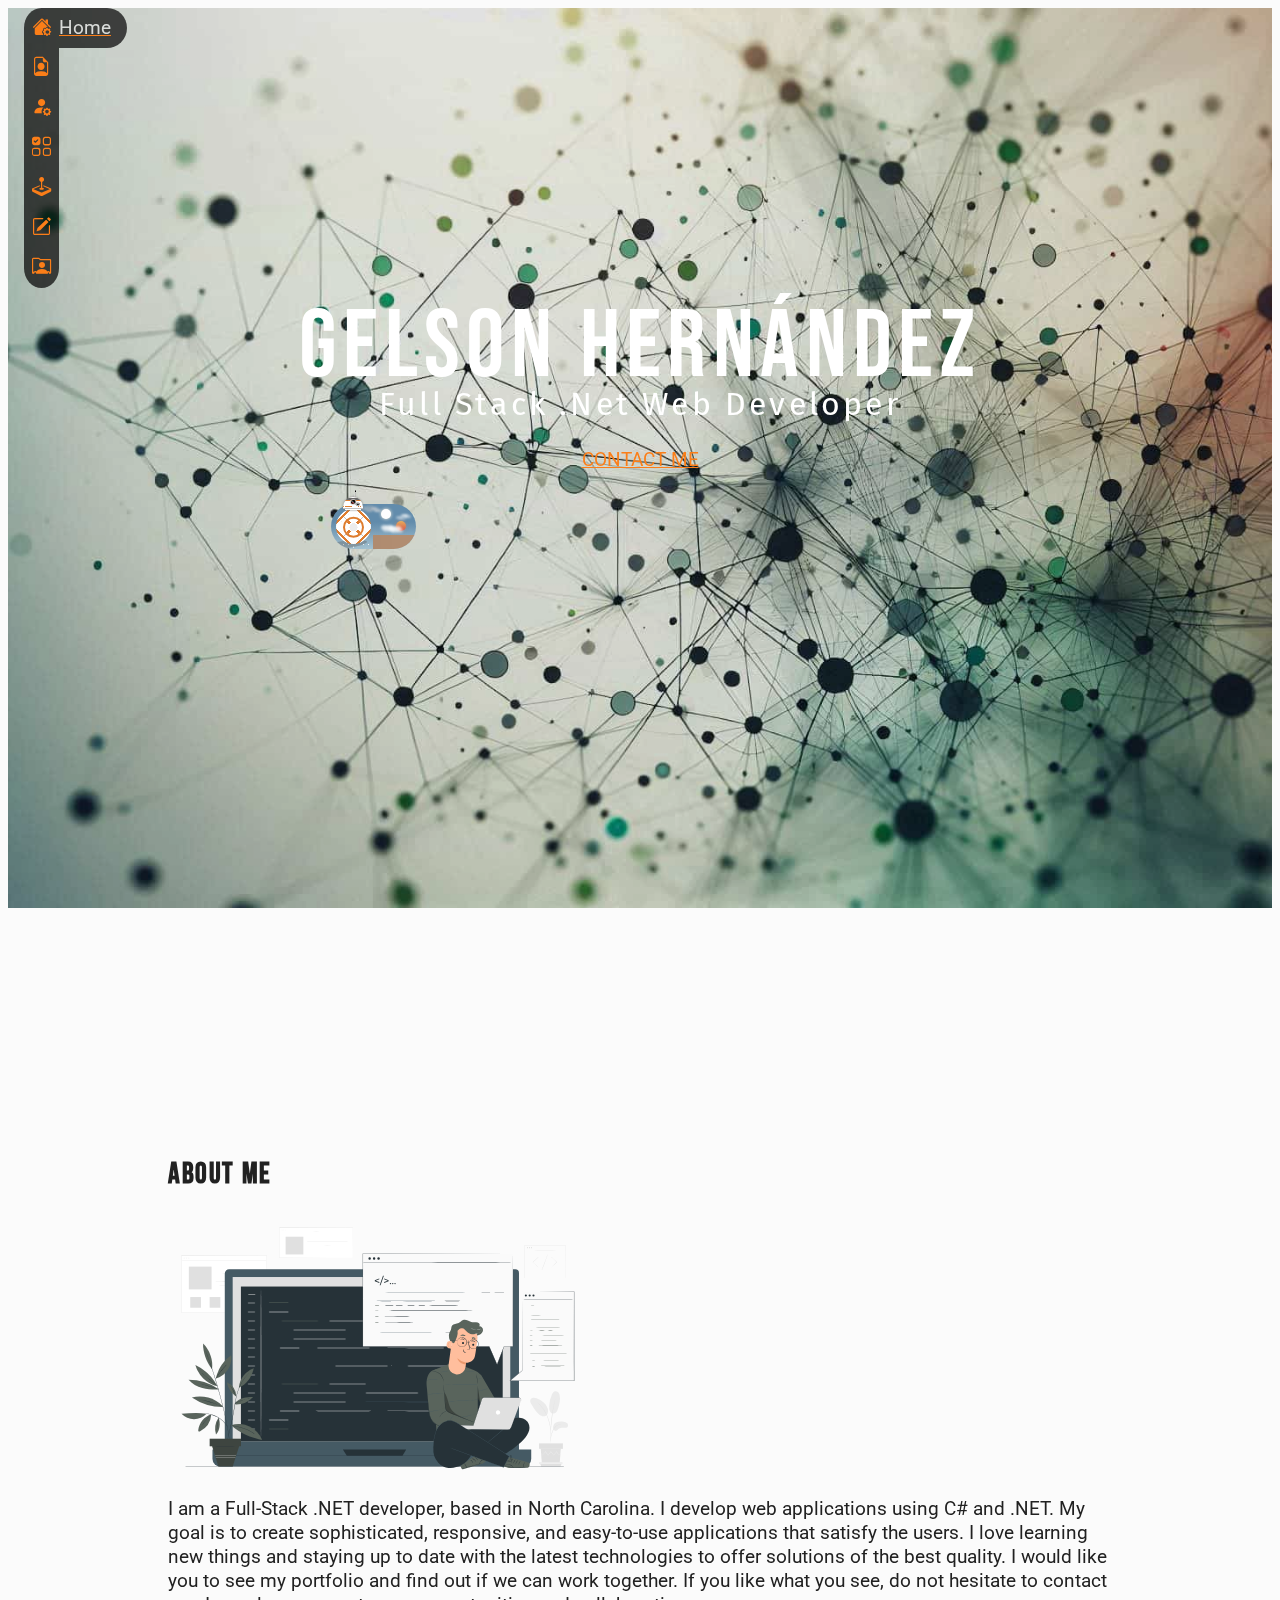
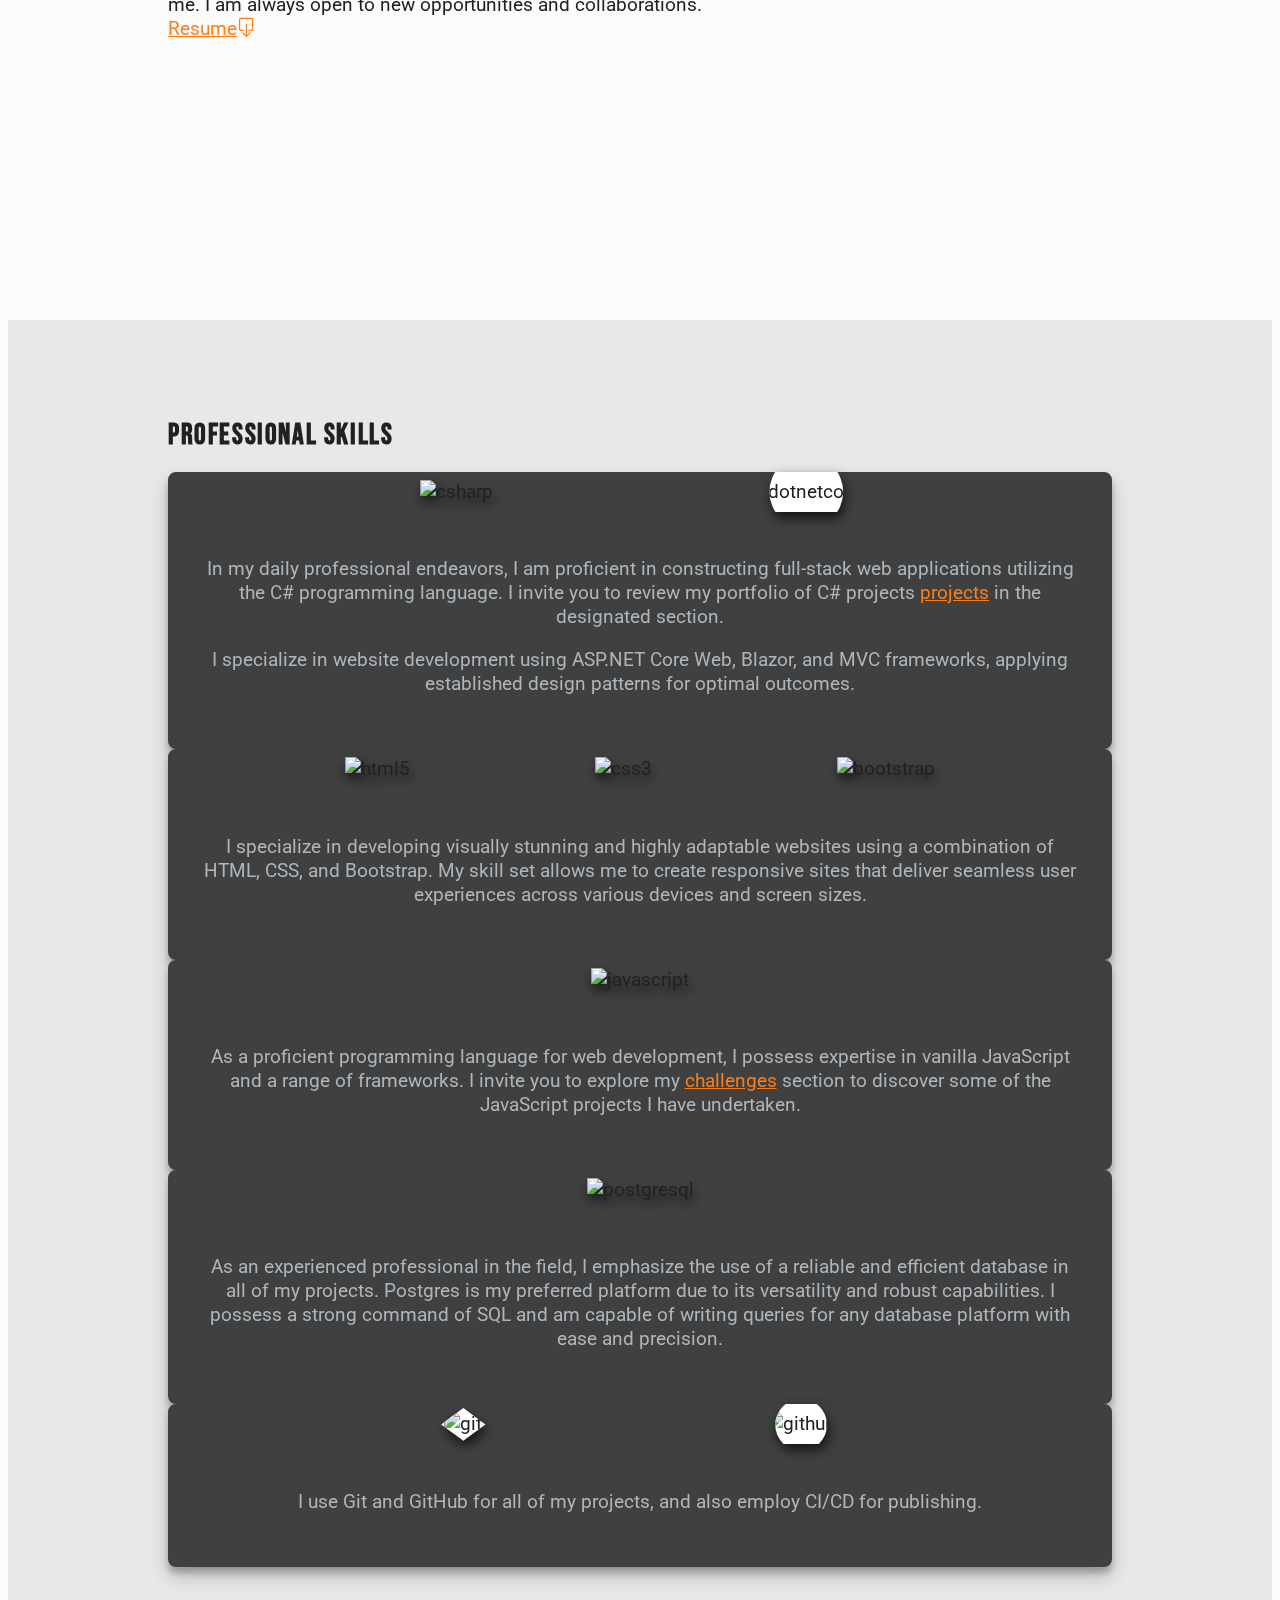
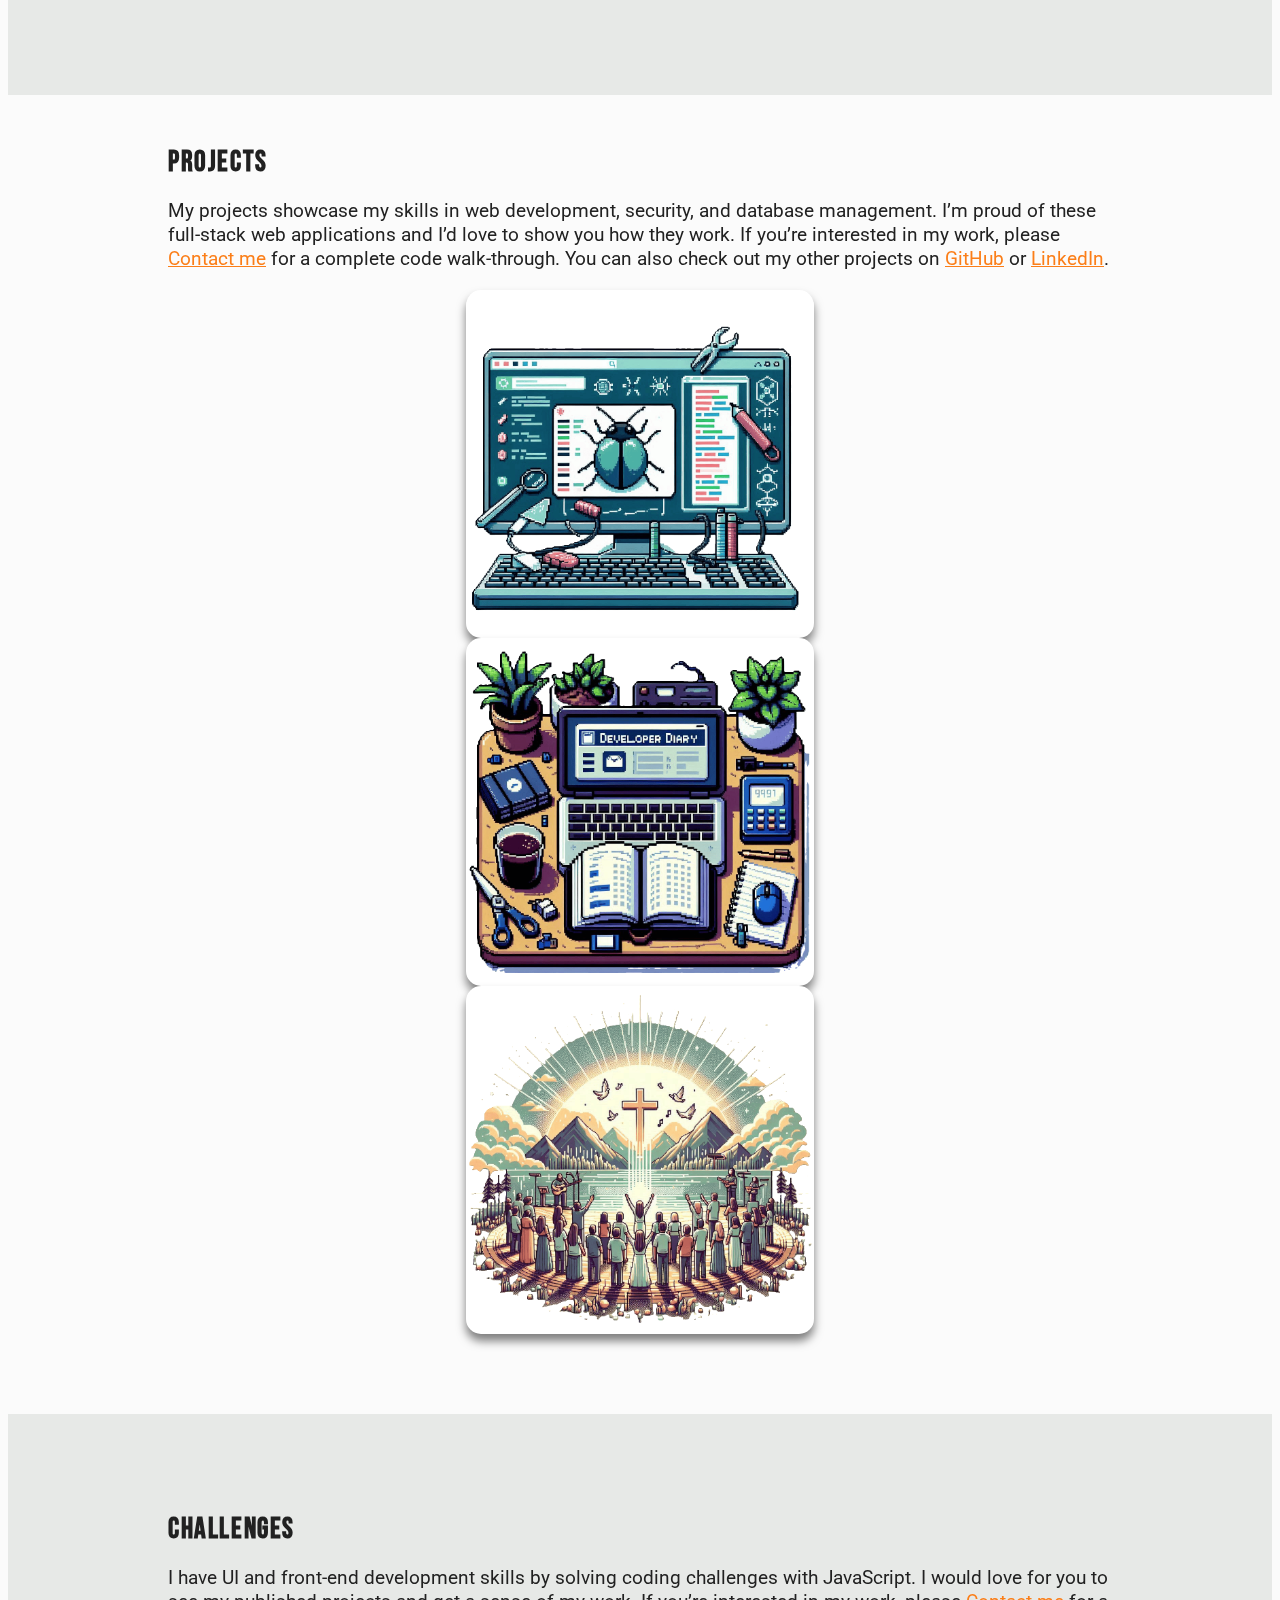
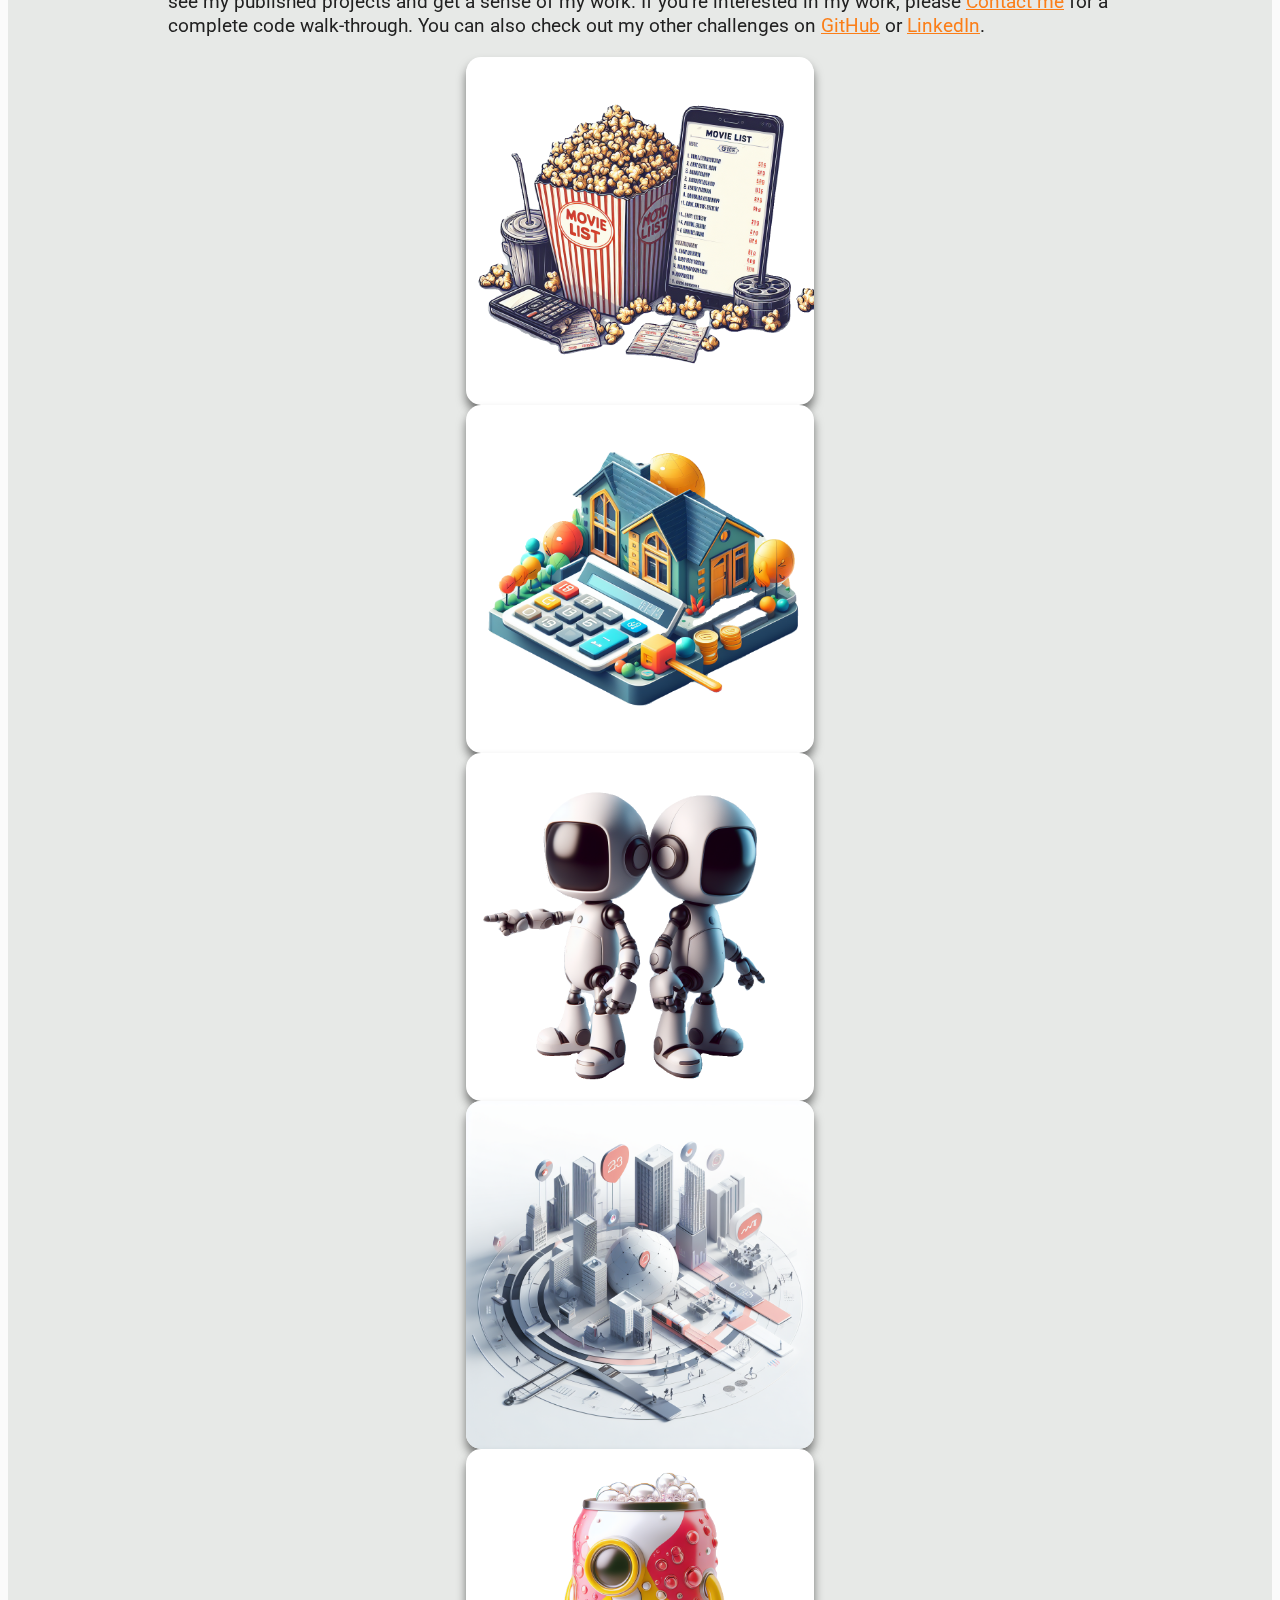
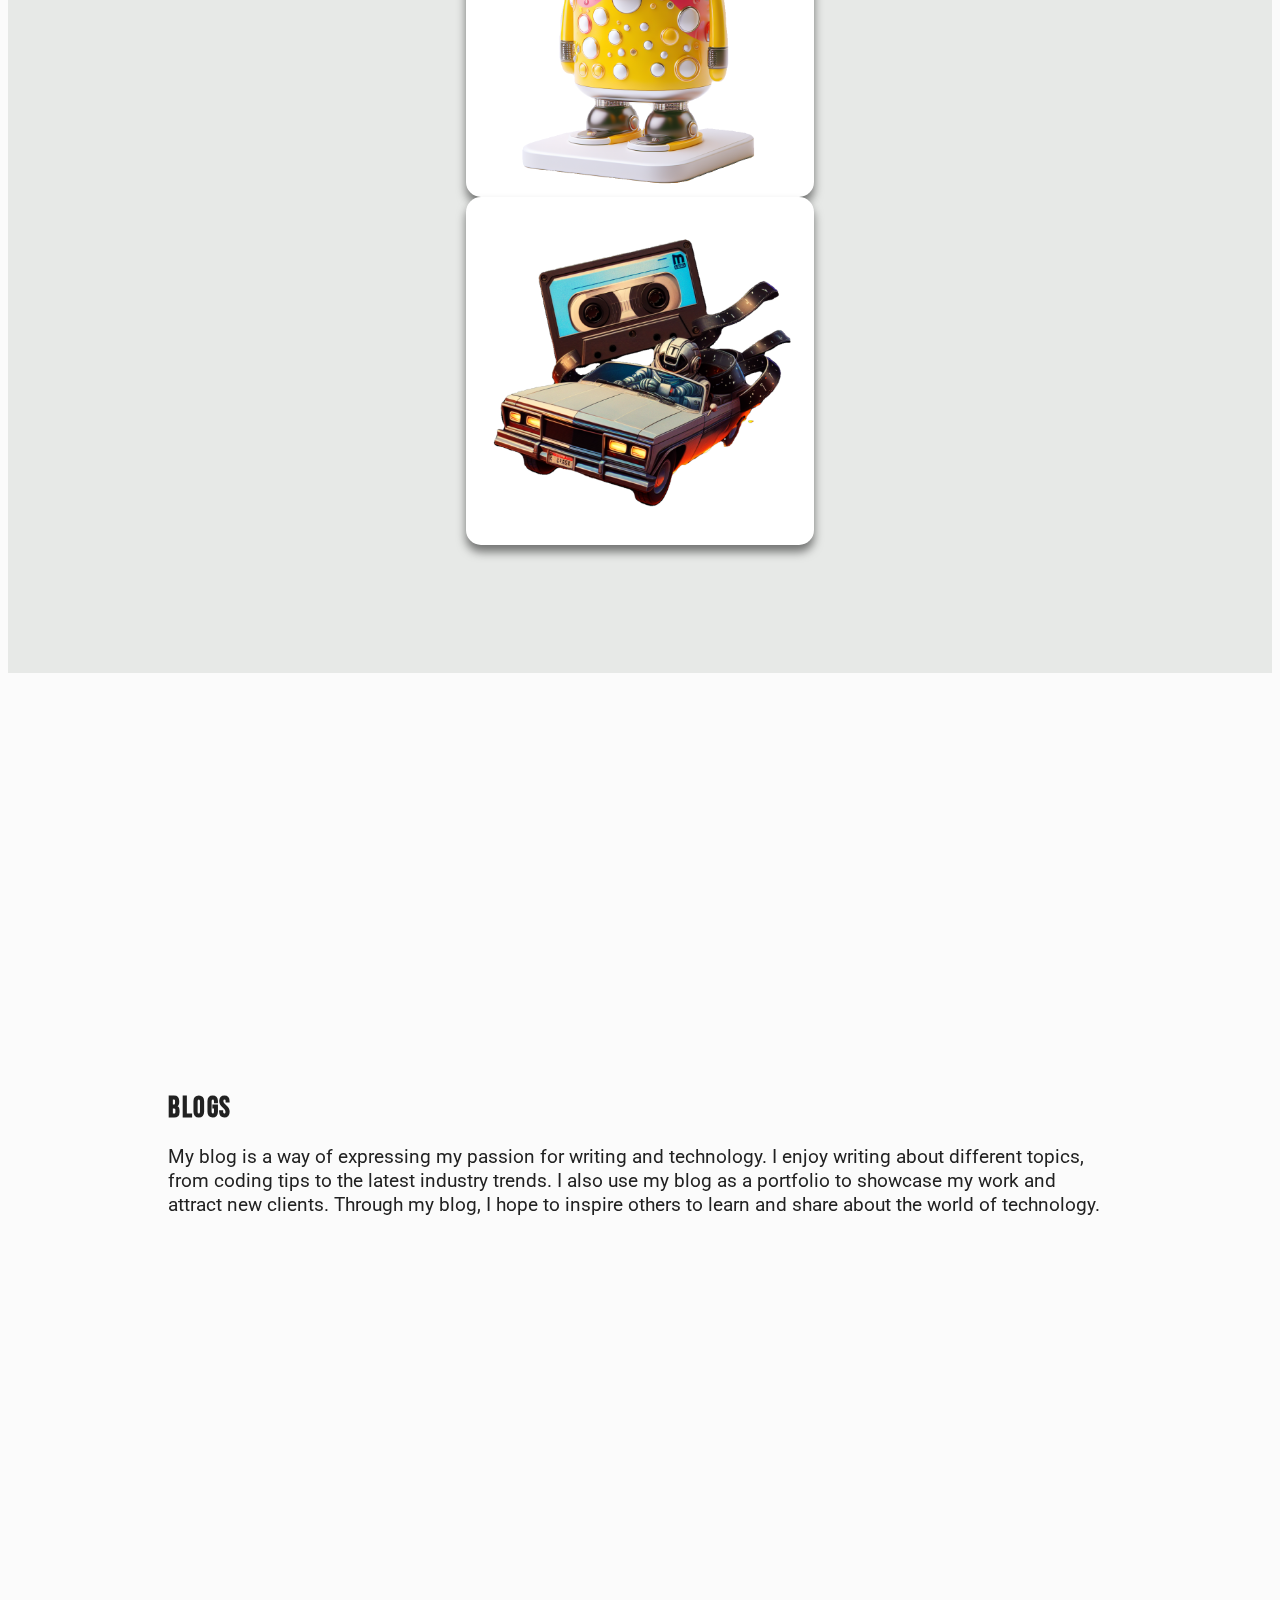
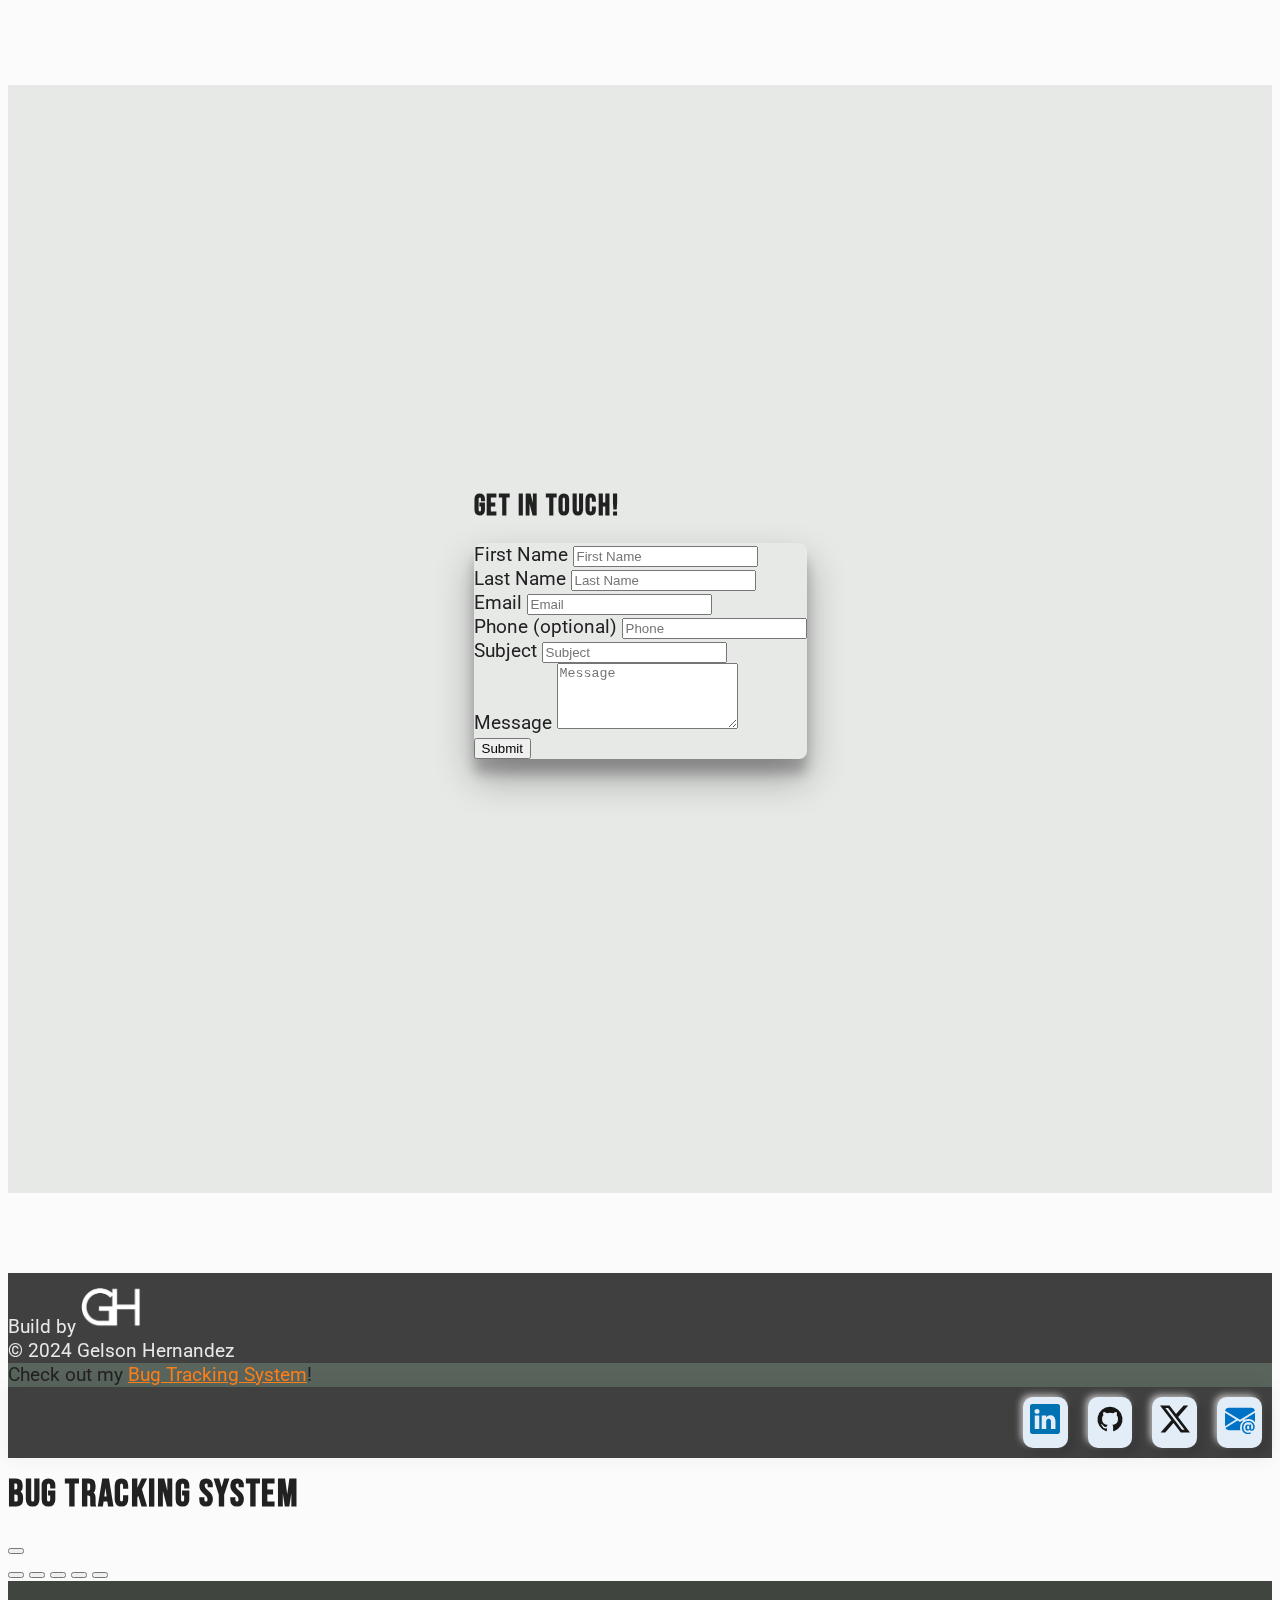
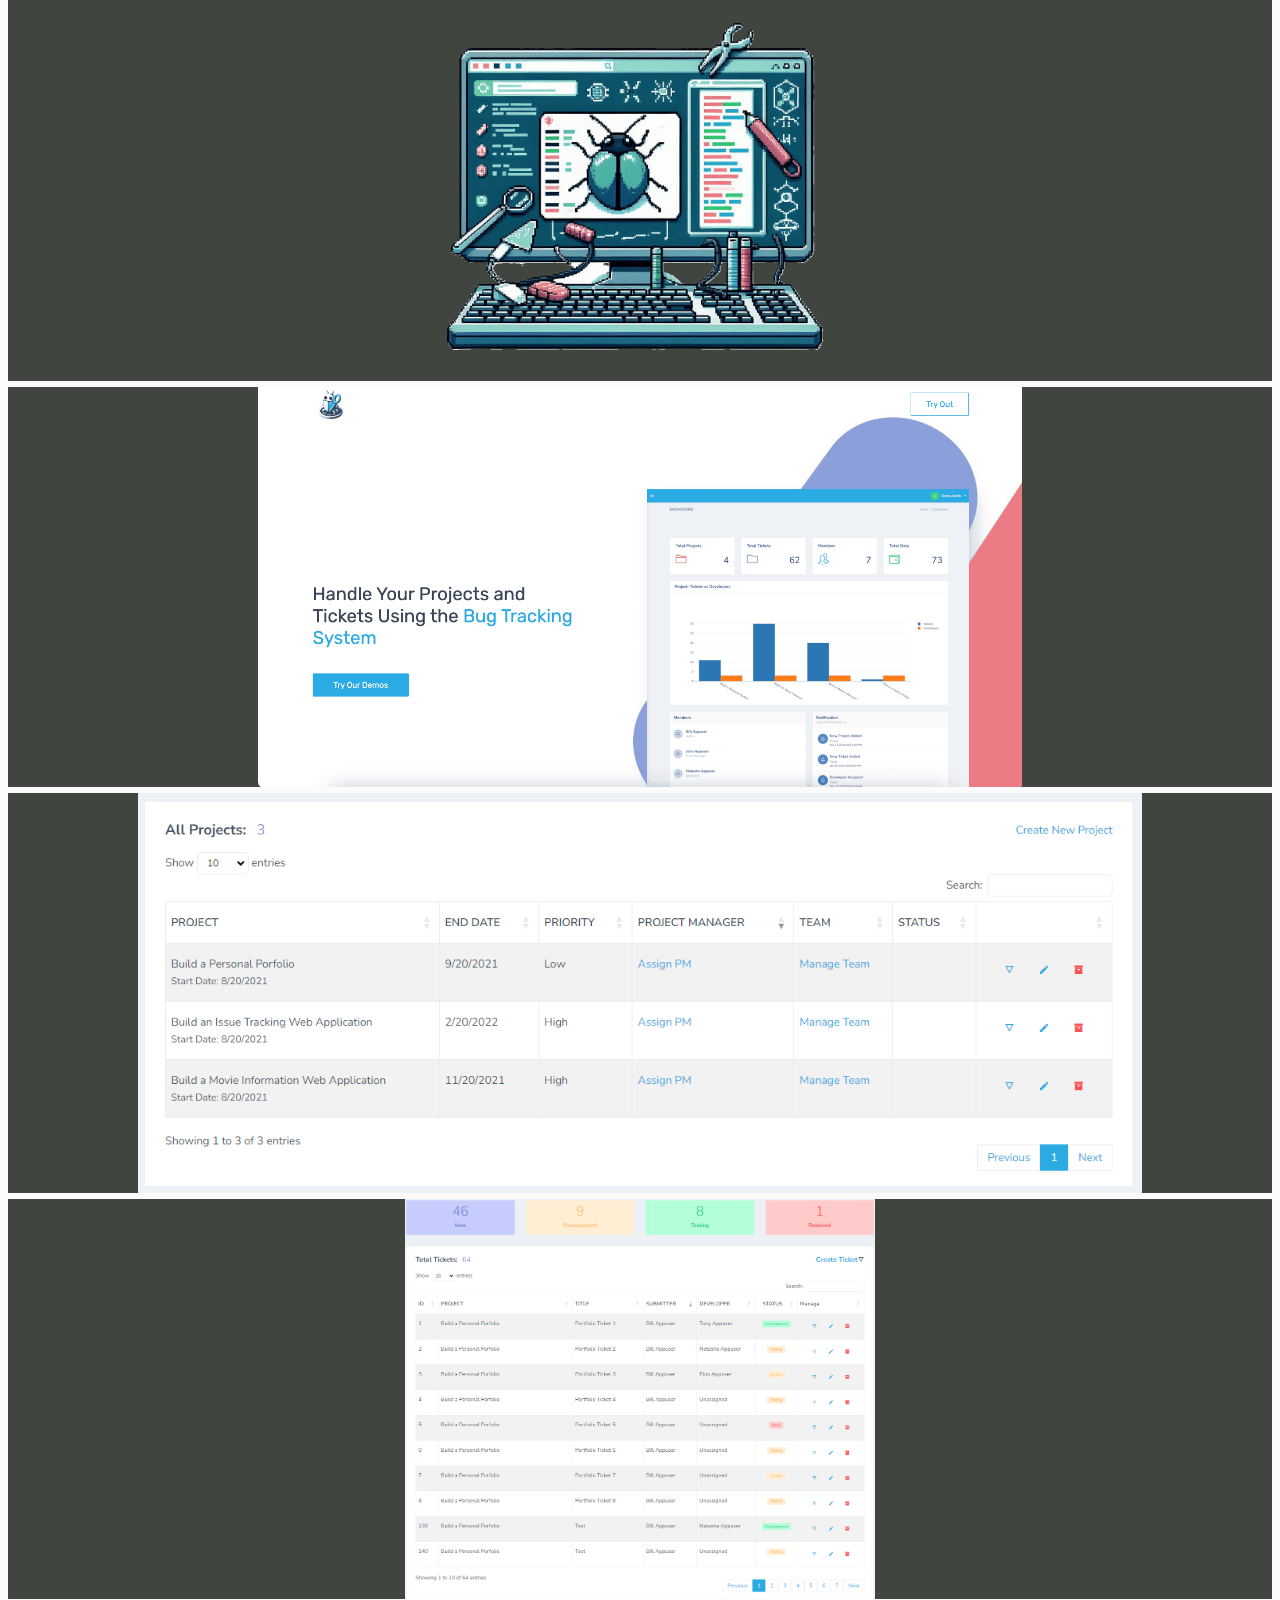
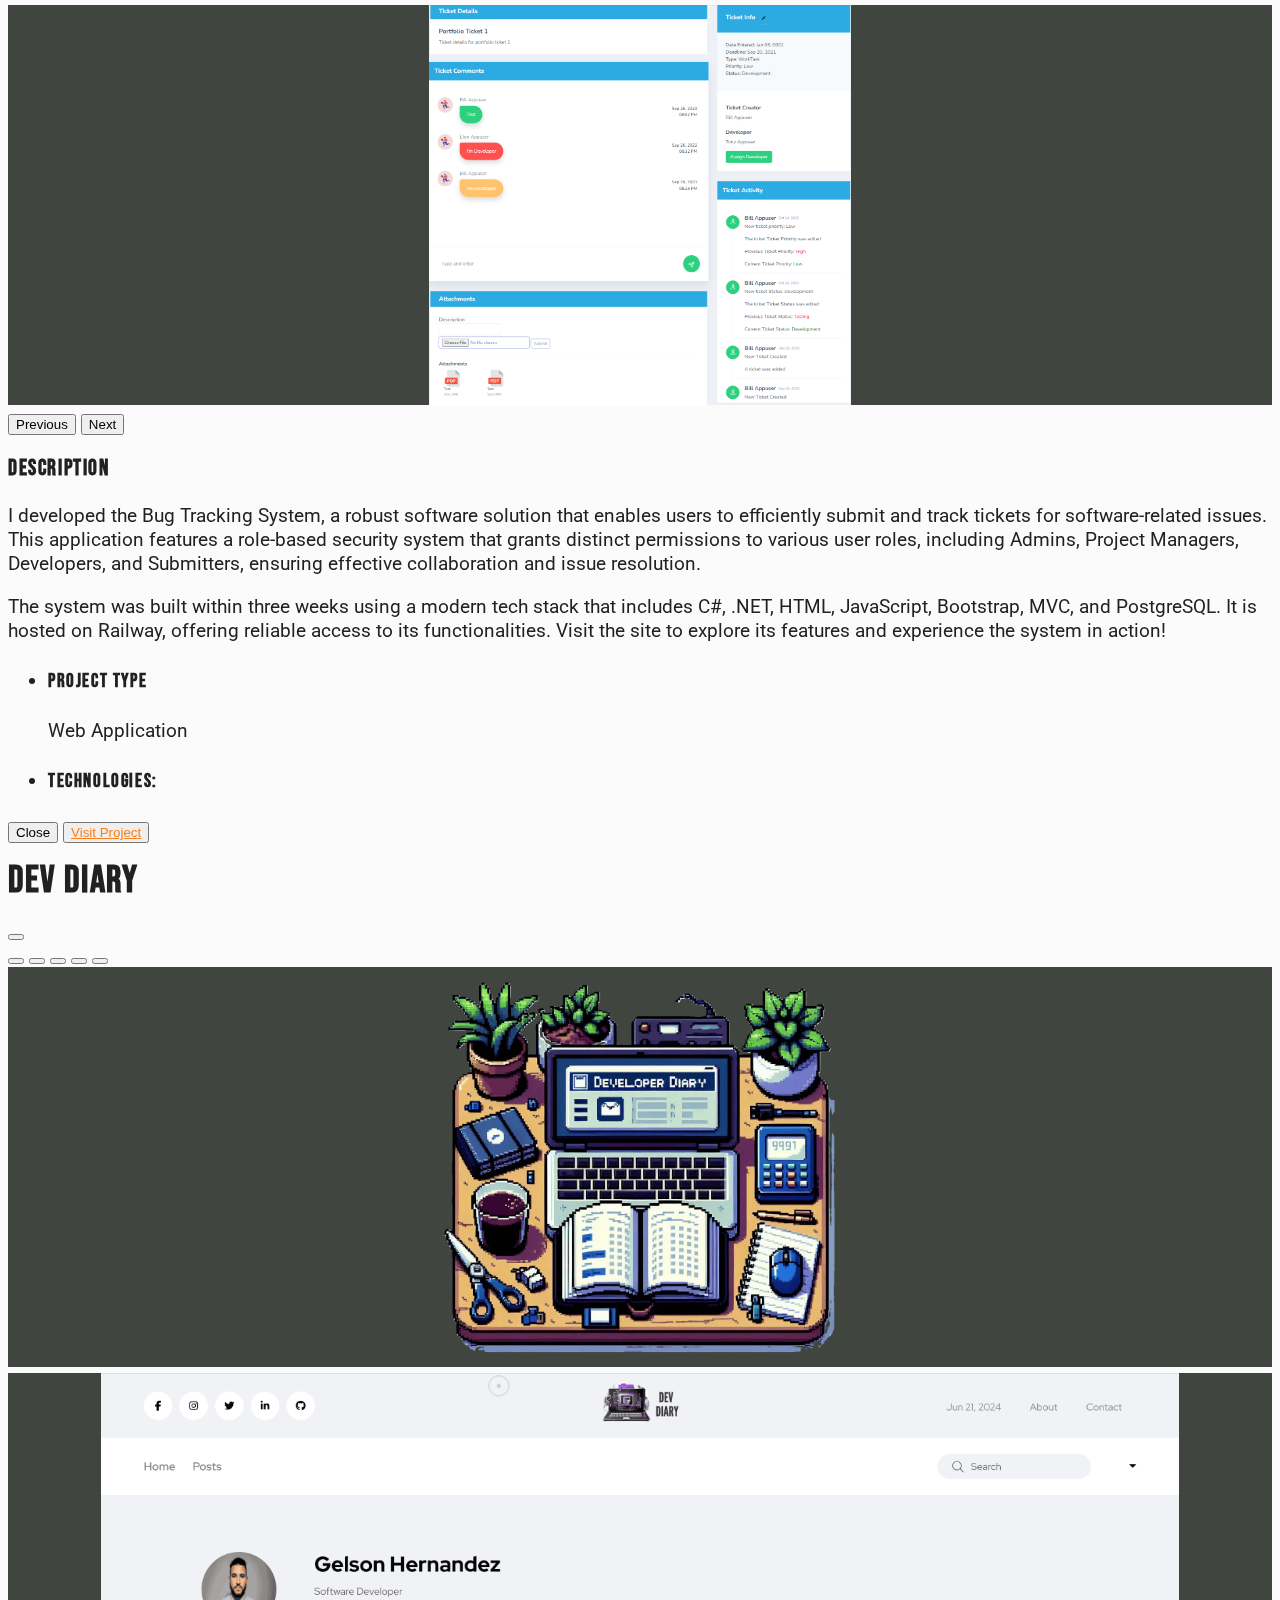
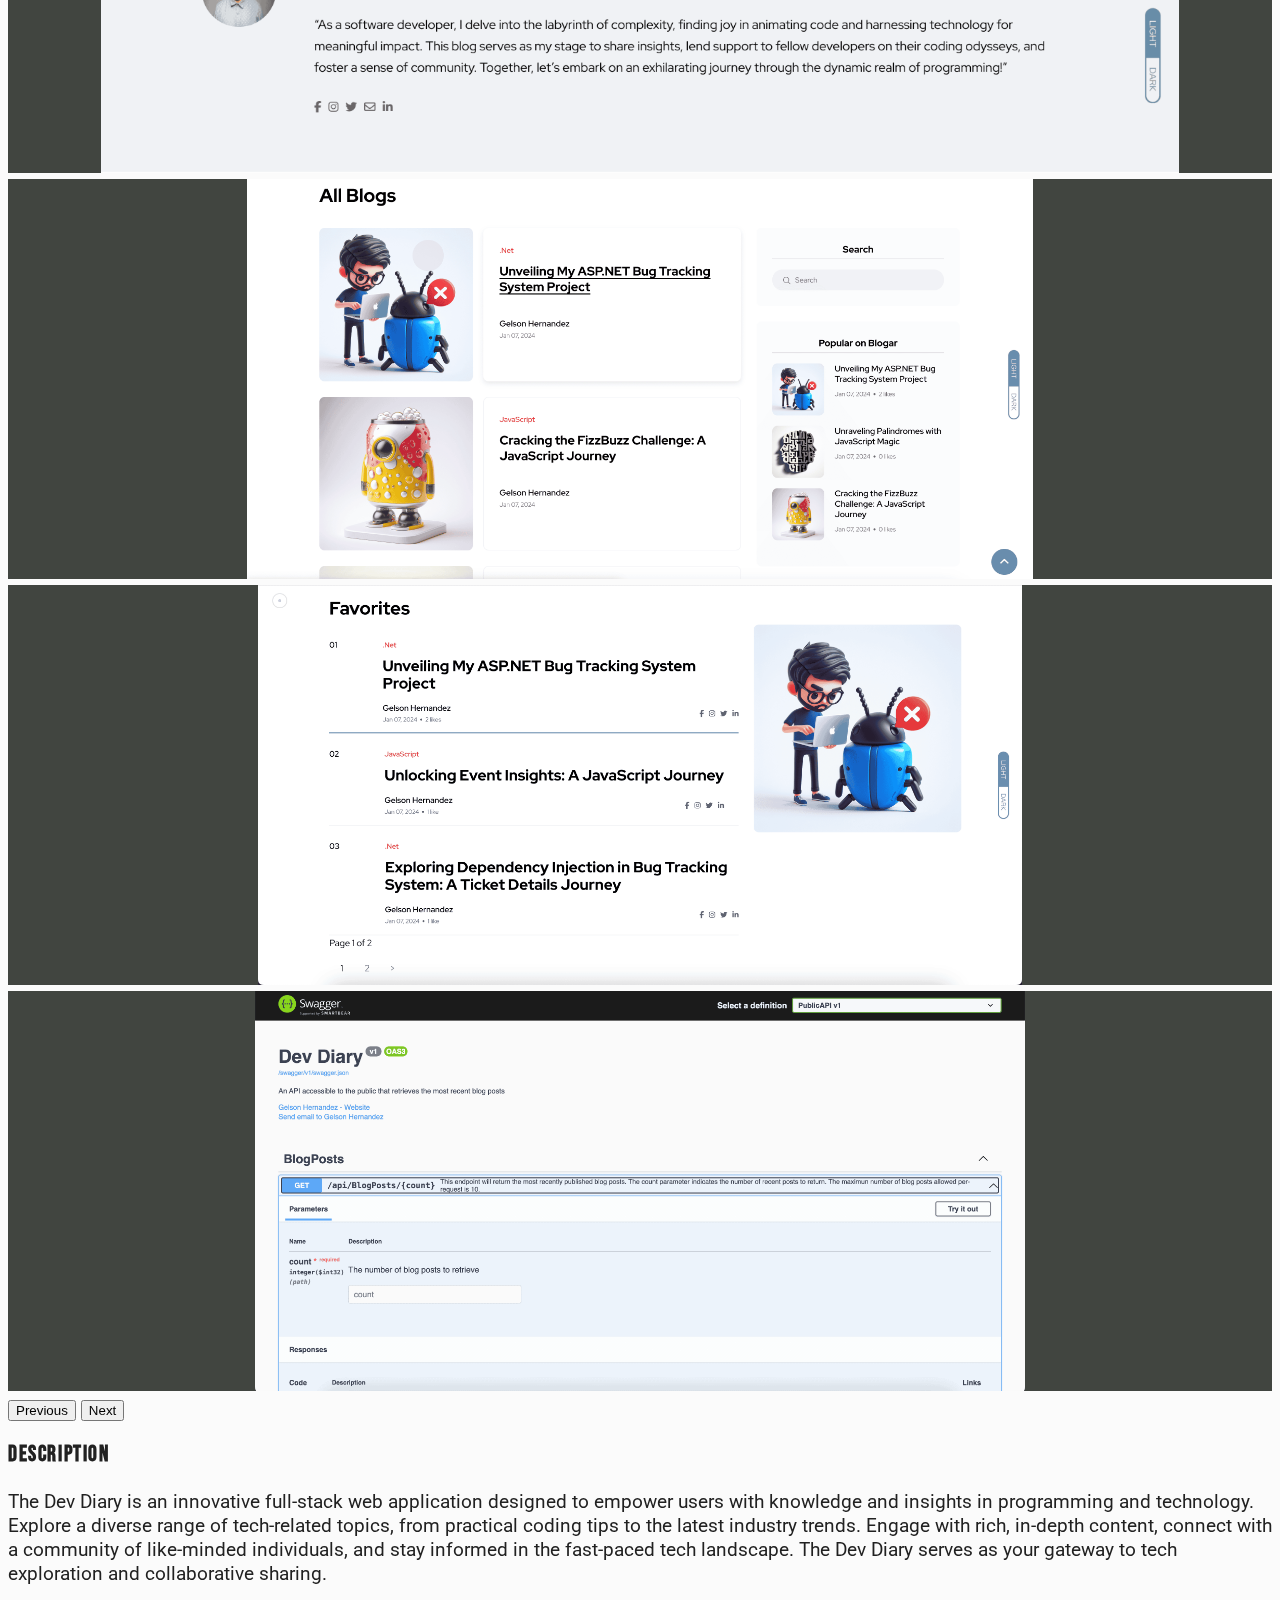
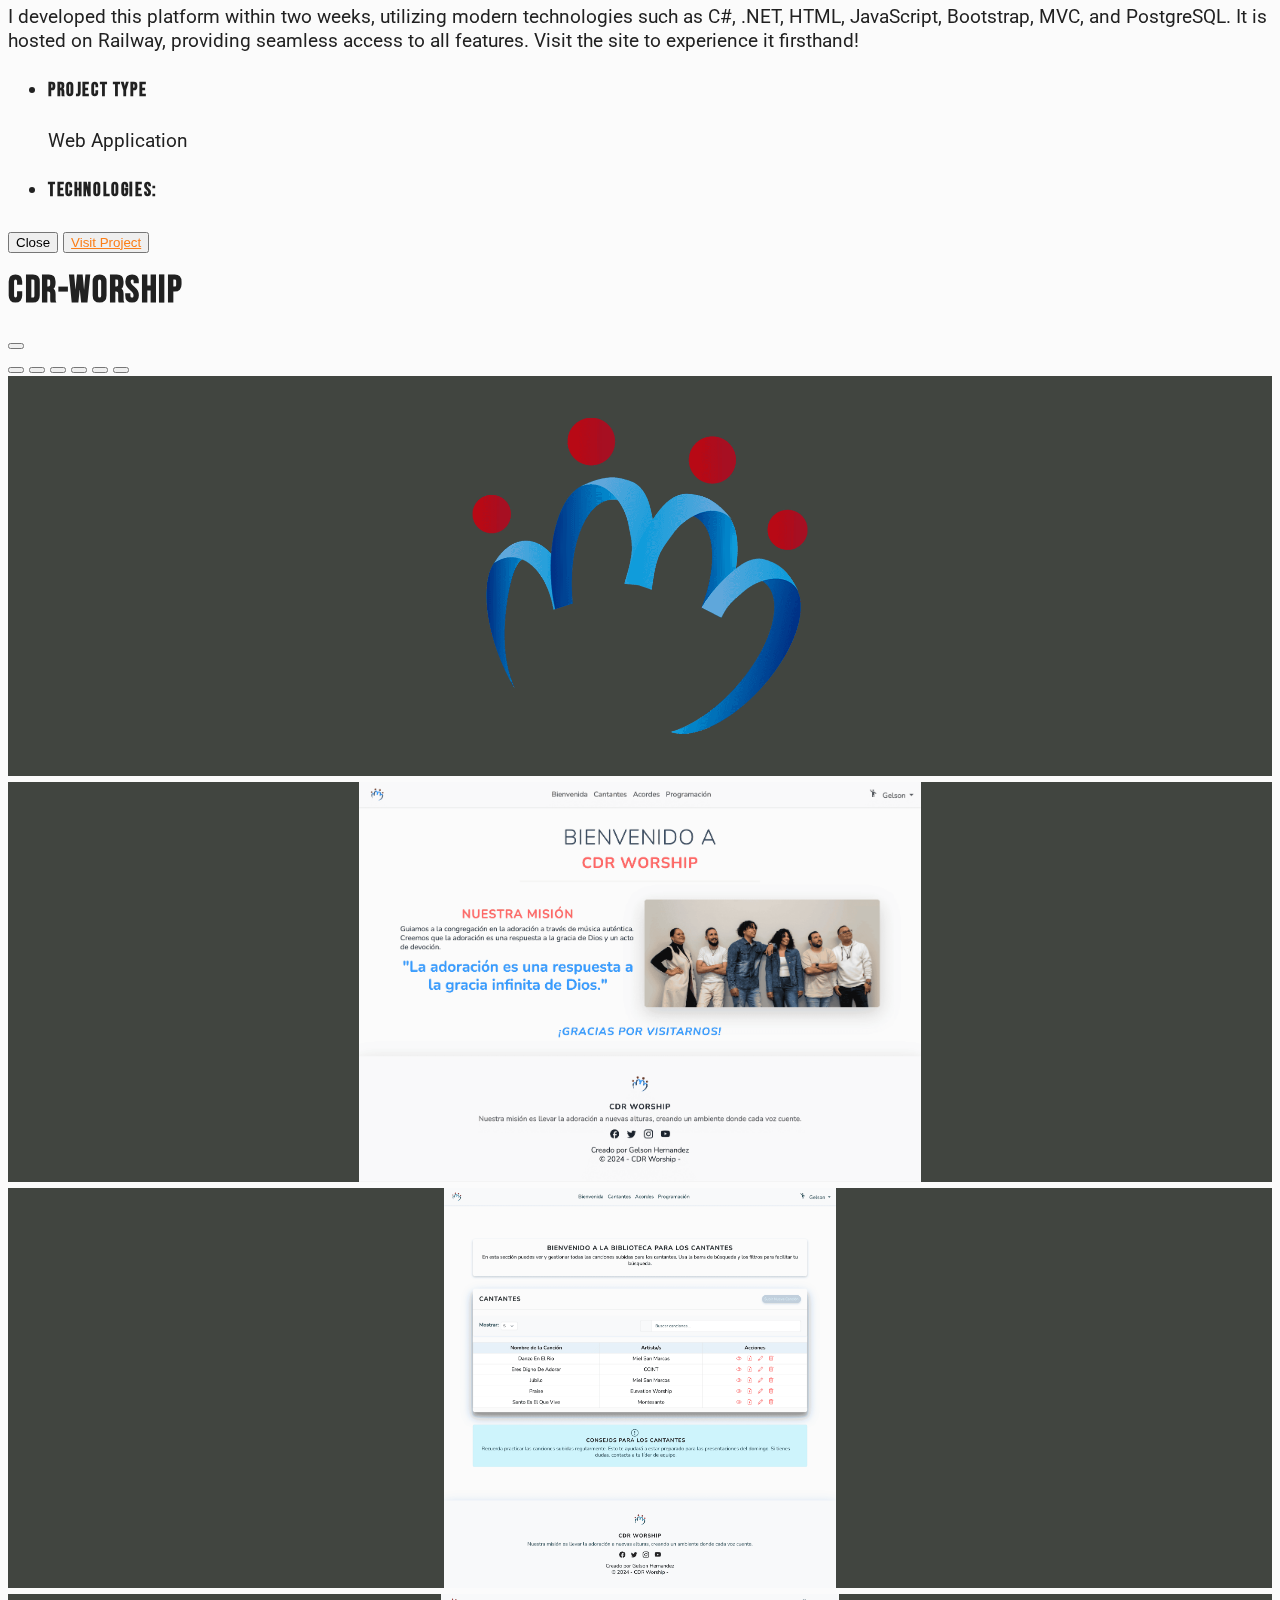
==== commit 000adb50: "Updated Bug Tracking System, Dev Diary and CDR-Worship Modal description for clarity and engagement." ====
--- a/index.html
+++ b/index.html
@@ -1175,18 +1175,22 @@
 
               <!-- About the project -->
               <div class="col-12 col-lg-7">
-                <h3>Description</h3>
+                <h3 class="d-inline-block border-bottom mb-3">Description</h3>
                 <p>
-                  I created Bug Tracking System, a software that allows users to
-                  submit and track tickets for software issues. The software has
-                  a role-based security system that assigns different
-                  permissions to Admins, Project Managers, Developers, and
-                  Submitters.
+                  I developed the Bug Tracking System, a robust software
+                  solution that enables users to efficiently submit and track
+                  tickets for software-related issues. This application features
+                  a role-based security system that grants distinct permissions
+                  to various user roles, including Admins, Project Managers,
+                  Developers, and Submitters, ensuring effective collaboration
+                  and issue resolution.
                 </p>
                 <p>
-                  I developed the system in three weeks using C#, .Net, HTML,
-                  Javascript, Bootstrap, MVC, and PostgreSQL, and is hosted on
-                  Railway. Visit the site and try it out.
+                  The system was built within three weeks using a modern tech
+                  stack that includes C#, .NET, HTML, JavaScript, Bootstrap,
+                  MVC, and PostgreSQL. It is hosted on Railway, offering
+                  reliable access to its functionalities. Visit the site to
+                  explore its features and experience the system in action!
                 </p>
 
                 <ul class="list-group">
@@ -1392,21 +1396,23 @@
               </div>
               <div class="col-12 col-lg-7">
                 <!-- About the project -->
-                <h3>Description</h3>
+                <h3 class="d-inline-block border-bottom mb-3">Description</h3>
                 <p>
-                  The Dev Diary is a full-stack web application that uses modern
-                  technologies to share knowledge and insights on programming
-                  and technology. You can discover a wide variety of
-                  tech-related topics, from coding tips to the latest industry
-                  trends. Engage with in-depth content, connect with like-minded
-                  individuals, and stay up to date with the ever-changing tech
-                  landscape. The Dev Diary is your gateway to a world of tech
-                  exploration and sharing.
+                  The Dev Diary is an innovative full-stack web application
+                  designed to empower users with knowledge and insights in
+                  programming and technology. Explore a diverse range of
+                  tech-related topics, from practical coding tips to the latest
+                  industry trends. Engage with rich, in-depth content, connect
+                  with a community of like-minded individuals, and stay informed
+                  in the fast-paced tech landscape. The Dev Diary serves as your
+                  gateway to tech exploration and collaborative sharing.
                 </p>
                 <p>
-                  I developed the system in two weeks using C#, .Net, HTML,
-                  Javascript, Bootstrap, MVC, and PostgreSQL, and is hosted on
-                  Railway. Visit the site and try it out.
+                  I developed this platform within two weeks, utilizing modern
+                  technologies such as C#, .NET, HTML, JavaScript, Bootstrap,
+                  MVC, and PostgreSQL. It is hosted on Railway, providing
+                  seamless access to all features. Visit the site to experience
+                  it firsthand!
                 </p>
                 <ul class="list-group">
                   <li class="list-group-item">
@@ -1625,17 +1631,21 @@
               </div>
               <div class="col-12 col-lg-7">
                 <!-- About the project -->
-                <h3>Description</h3>
+                <h3 class="d-inline-block border-bottom mb-3">Description</h3>
                 <p>
-                  This platform centralizes song uploads for Sunday services and
-                  other events, optimizes coordination and logistics, enhances
-                  song selection and scheduling efficiency, and overall improves
-                  the experience for the worship team.
+                  The CDR-Worship platform serves as a comprehensive solution
+                  for managing song uploads for Sunday services and various
+                  church events. By streamlining the coordination of logistics
+                  and song scheduling, it significantly enhances the worship
+                  experience for our team and the congregation.
                 </p>
                 <p>
-                  I developed and currently maintain a website for our church
-                  worship team using .NET, C#, MVC, JavaScript, Bootstrap, and
-                  PostgreSQL
+                  Developed with care and precision, this web application
+                  utilizes the latest technologies, including .NET, C#, MVC,
+                  JavaScript, Bootstrap, and PostgreSQL. It not only simplifies
+                  the process of song management but also facilitates effective
+                  communication within the worship team, ensuring that every
+                  service is well-prepared and impactful.
                 </p>
                 <ul class="list-group">
                   <li class="list-group-item">
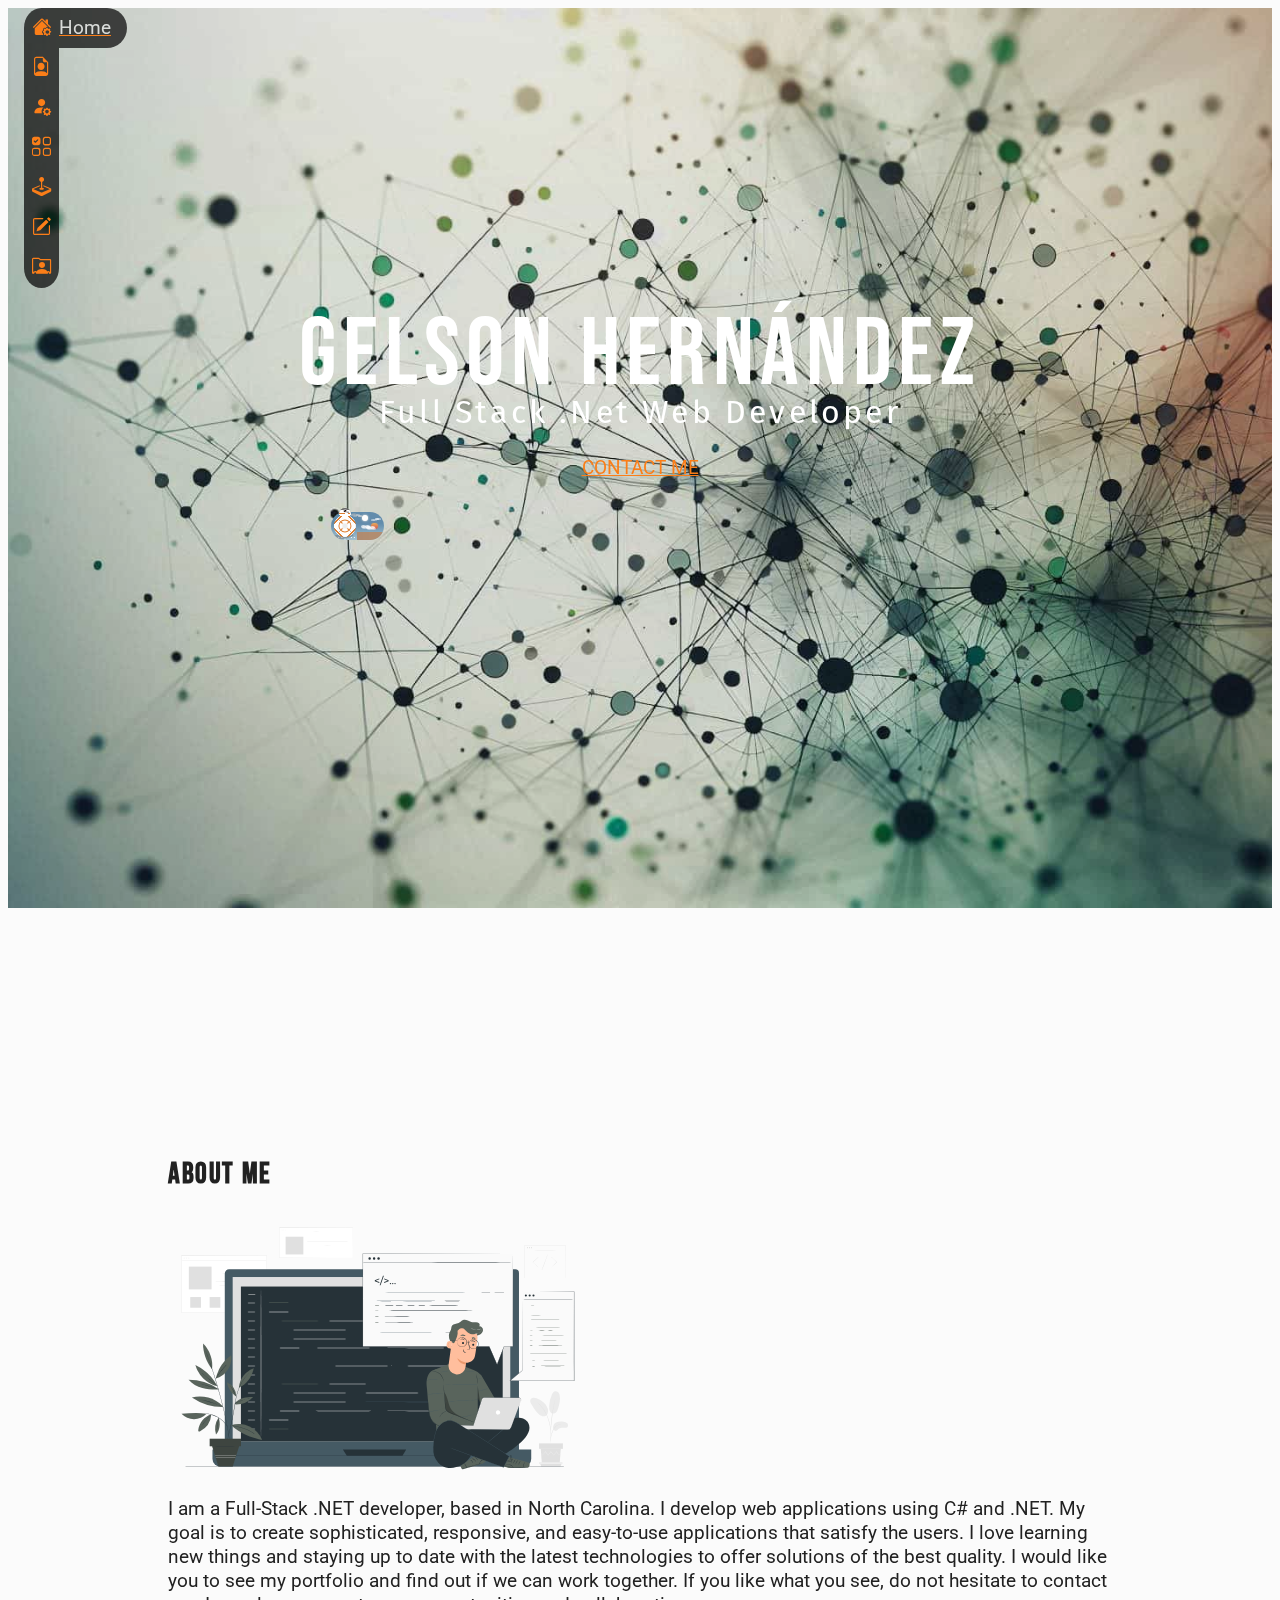
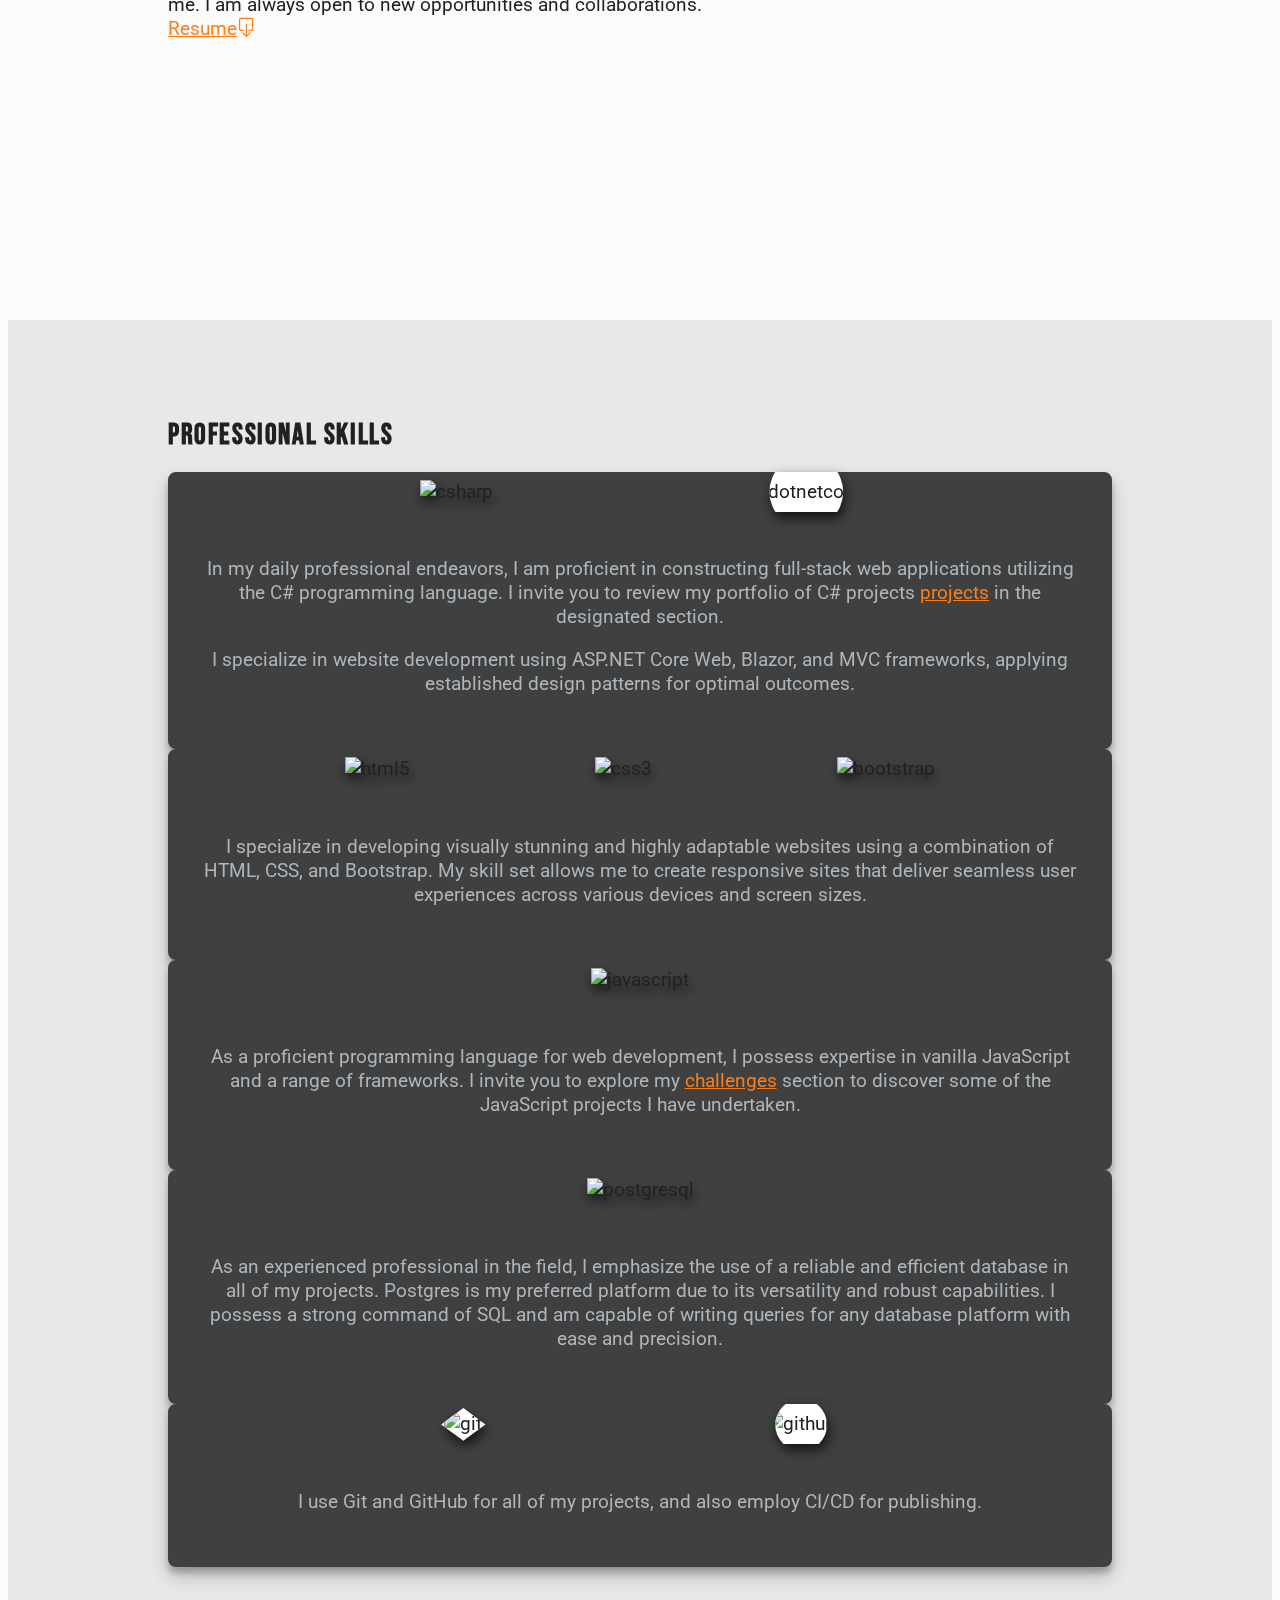
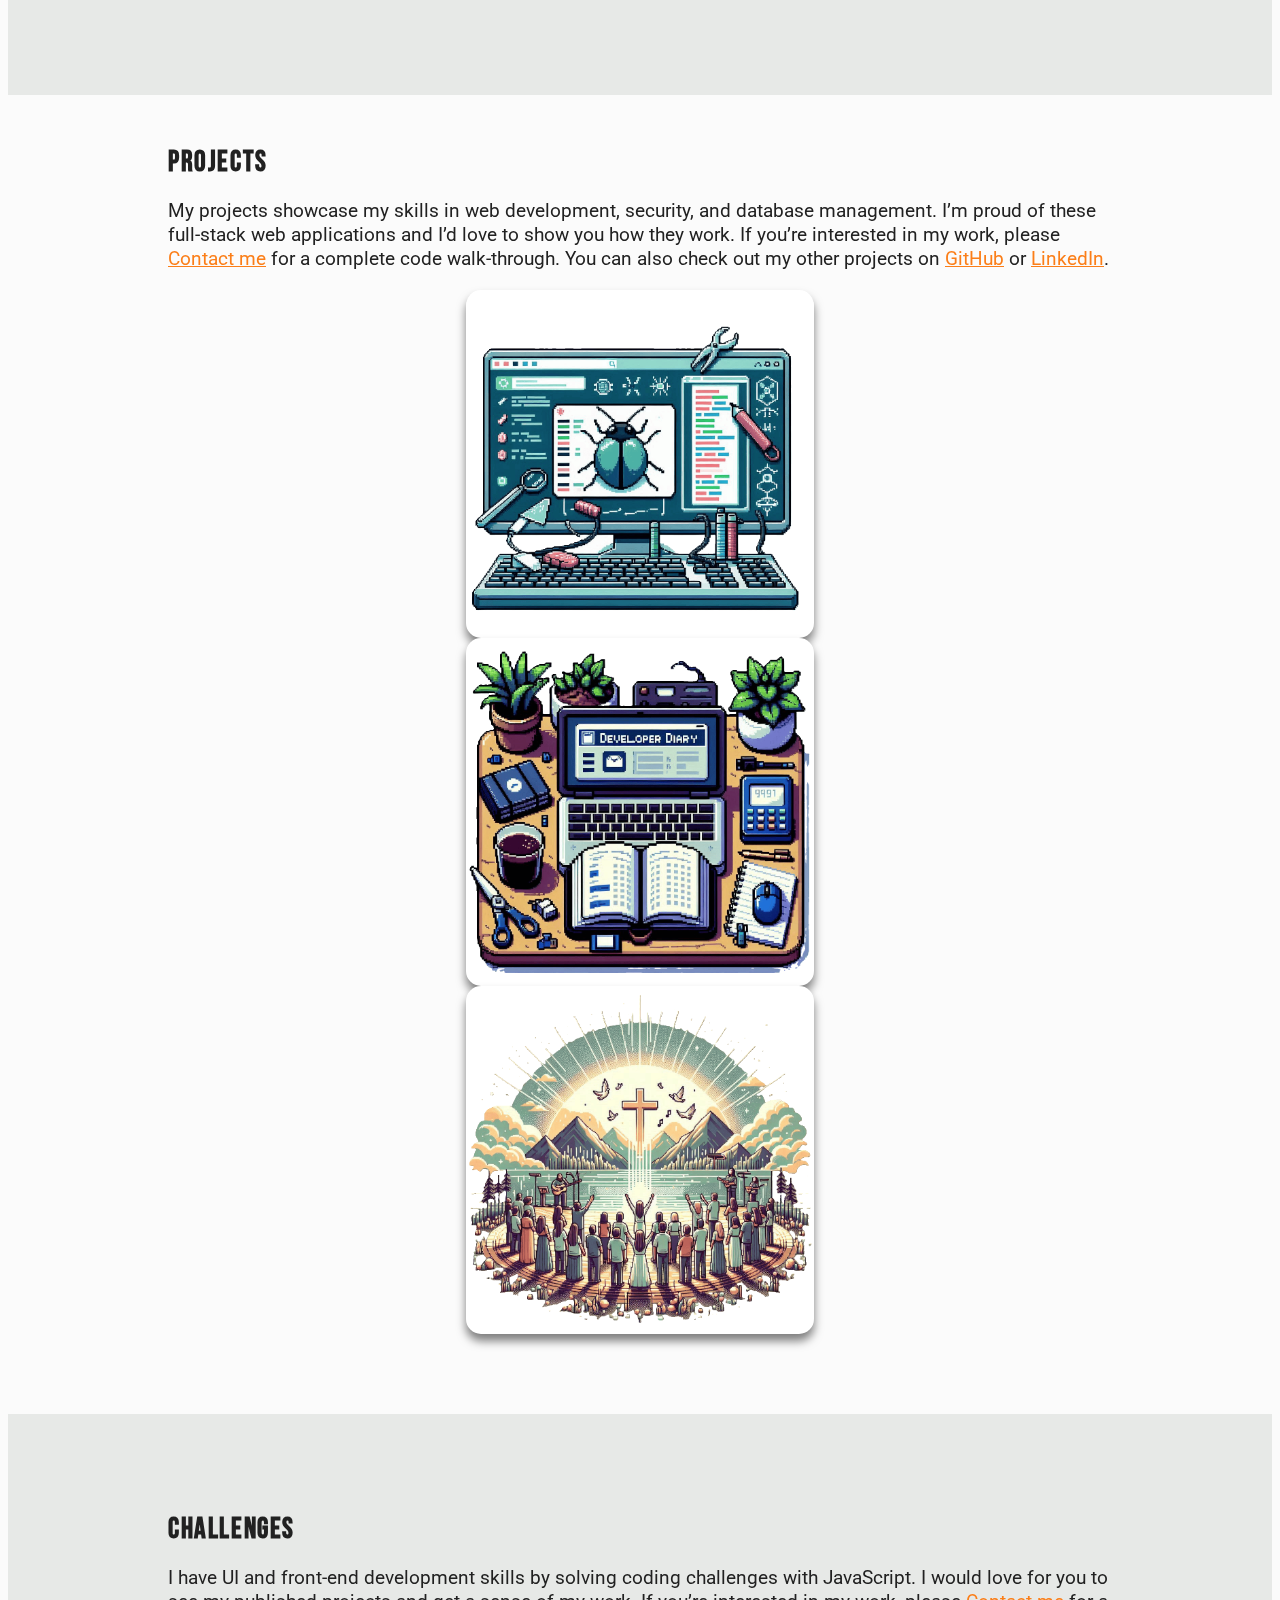
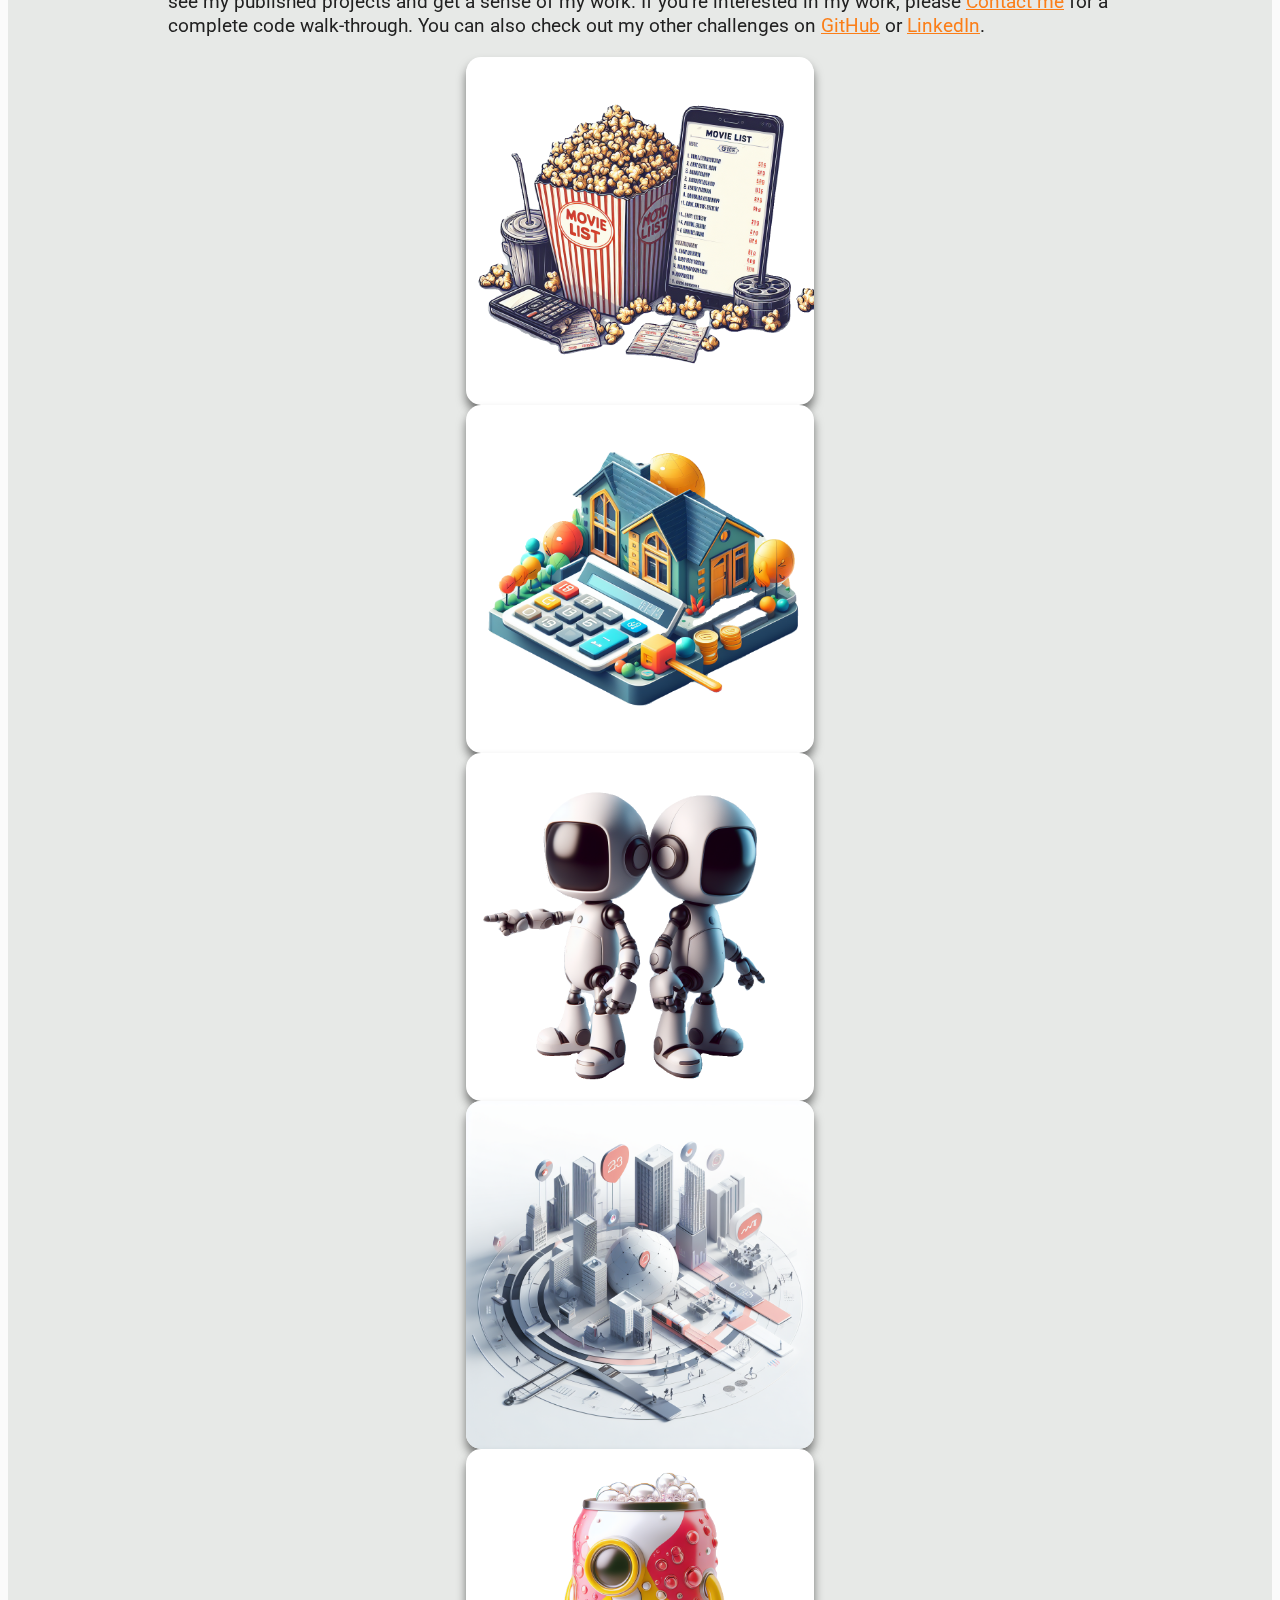
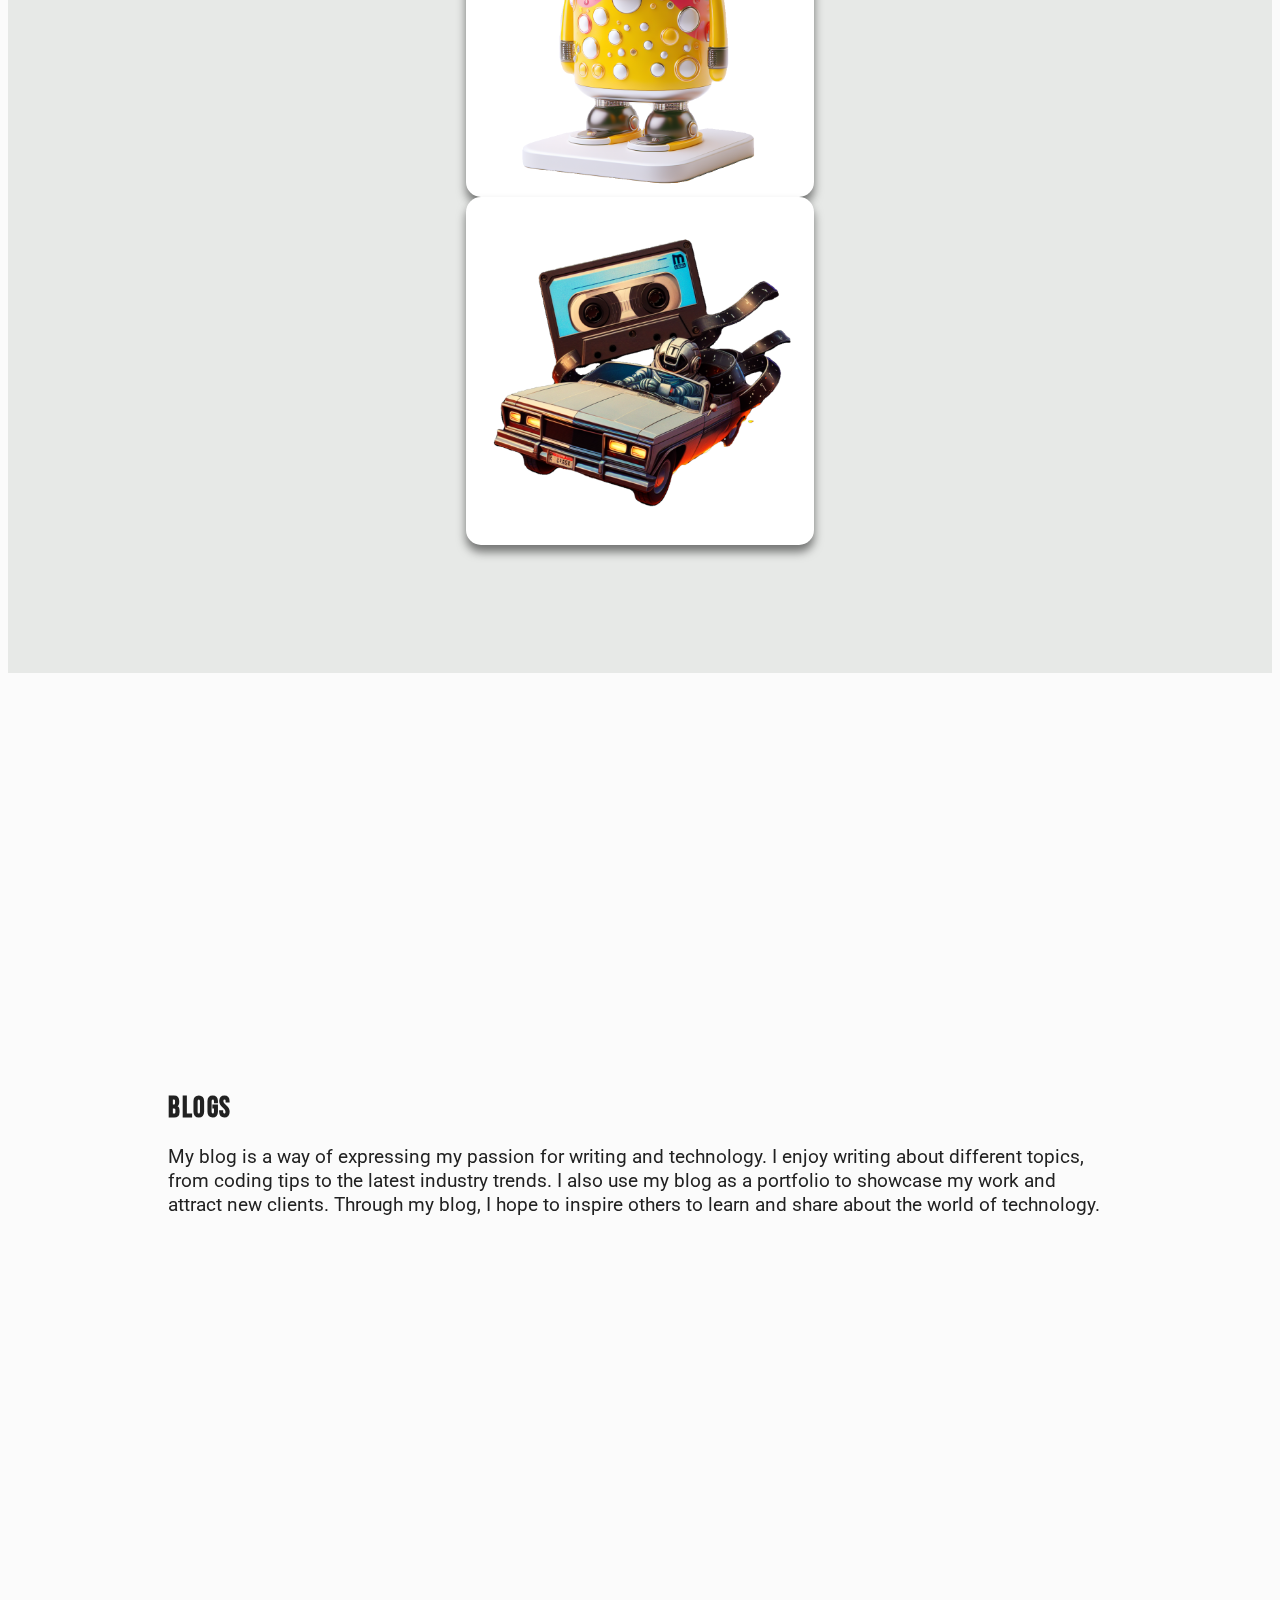
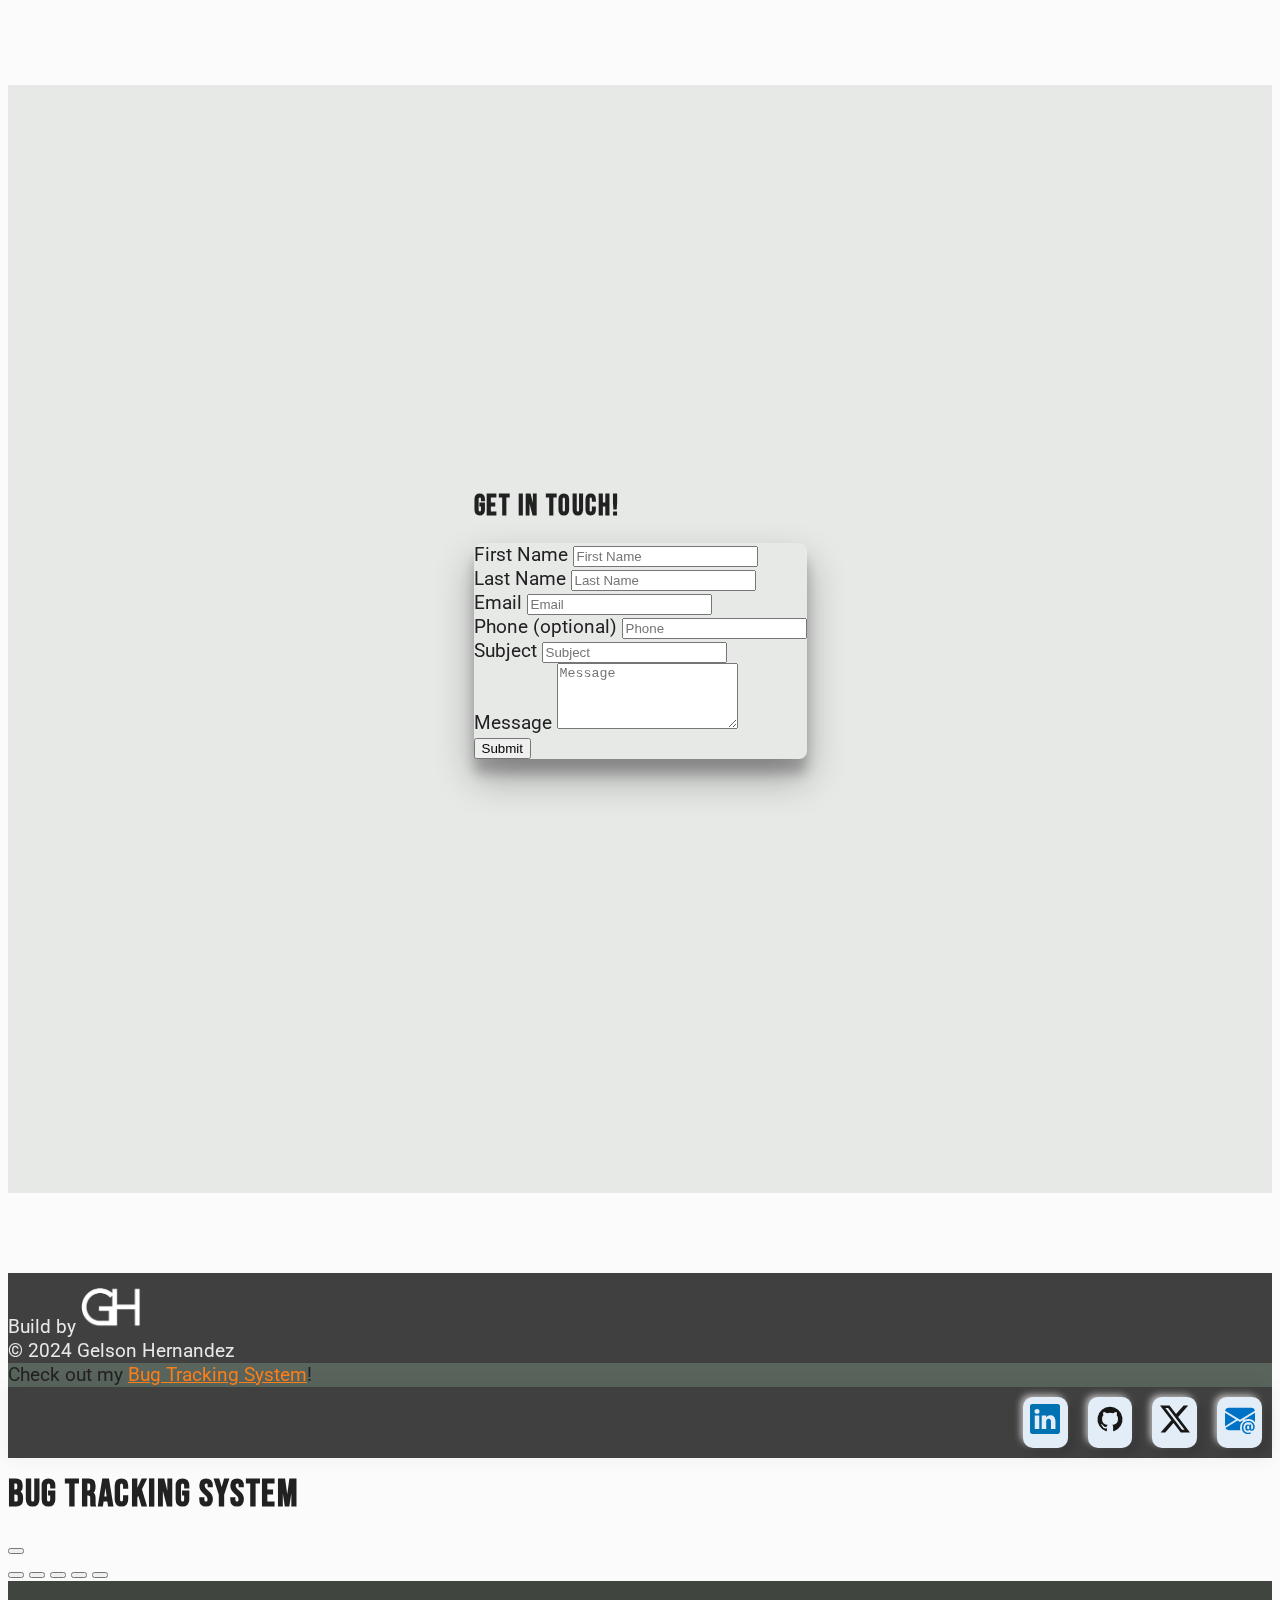
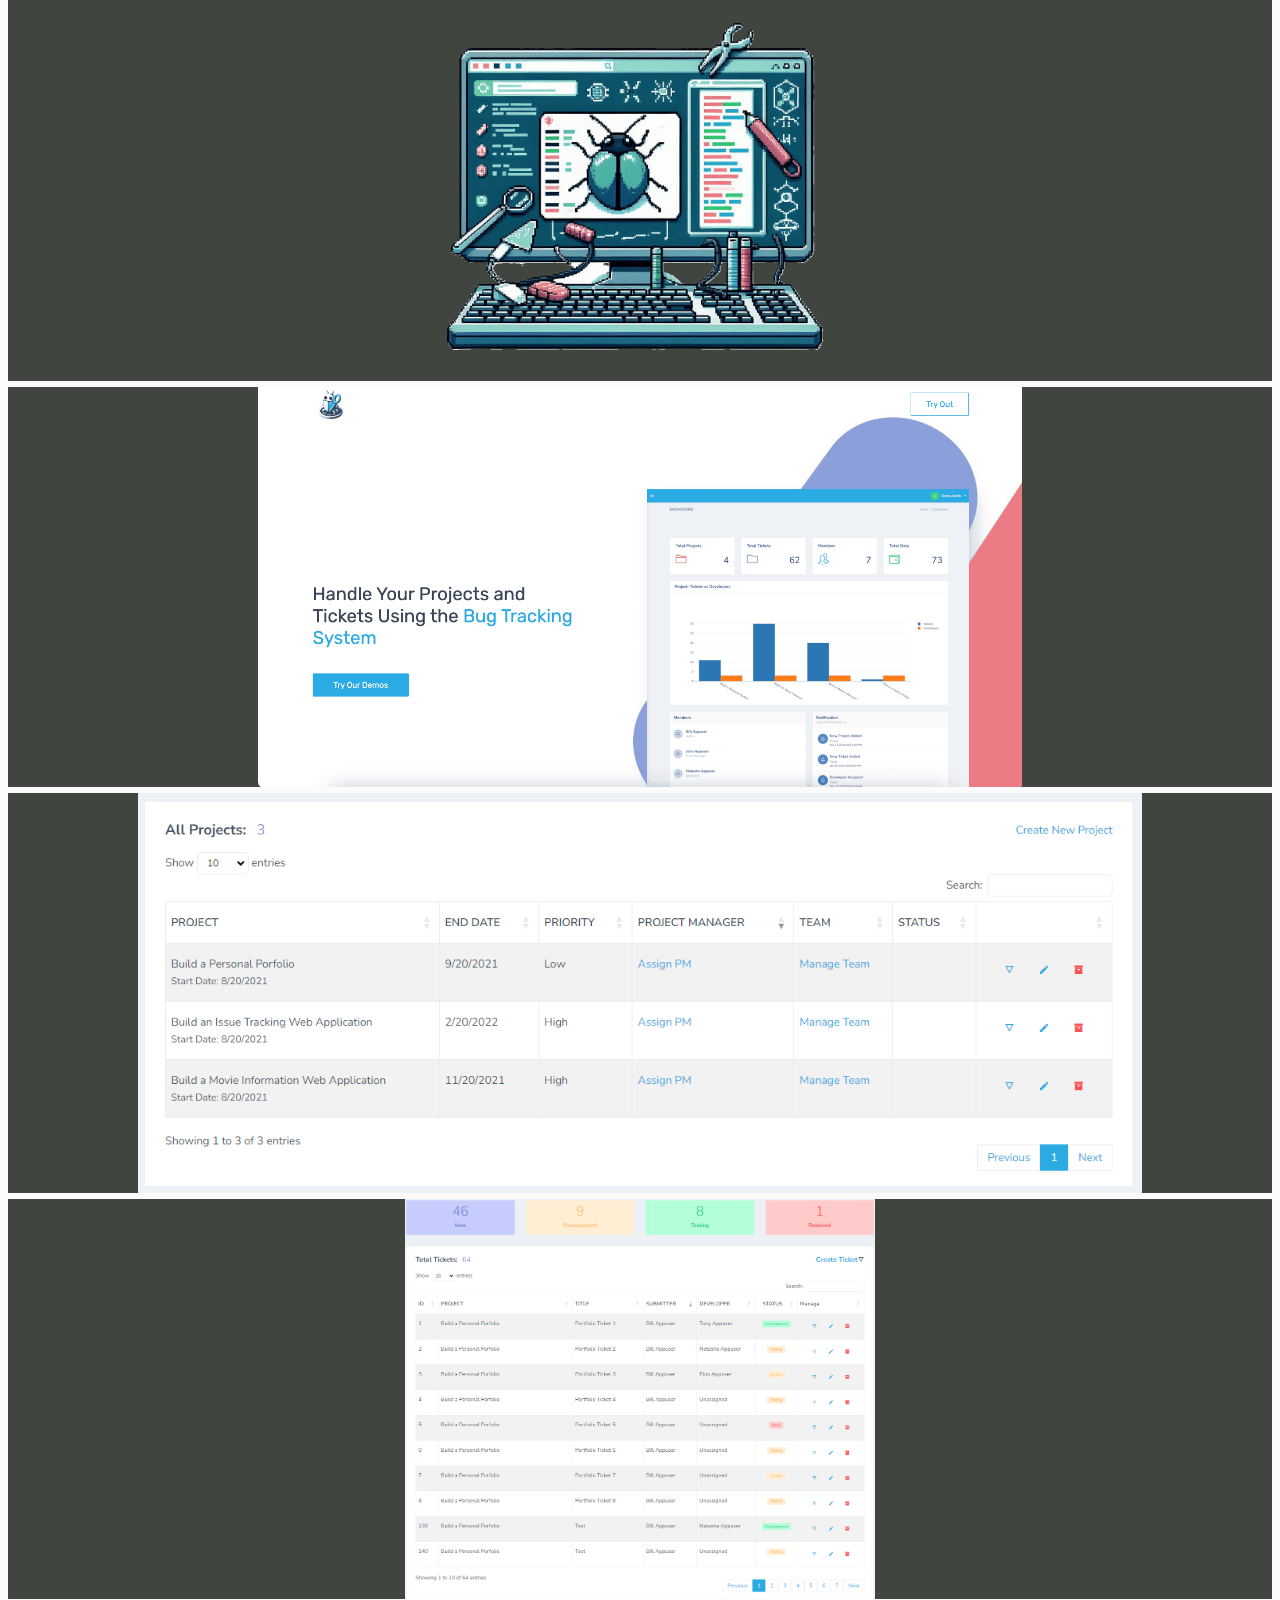
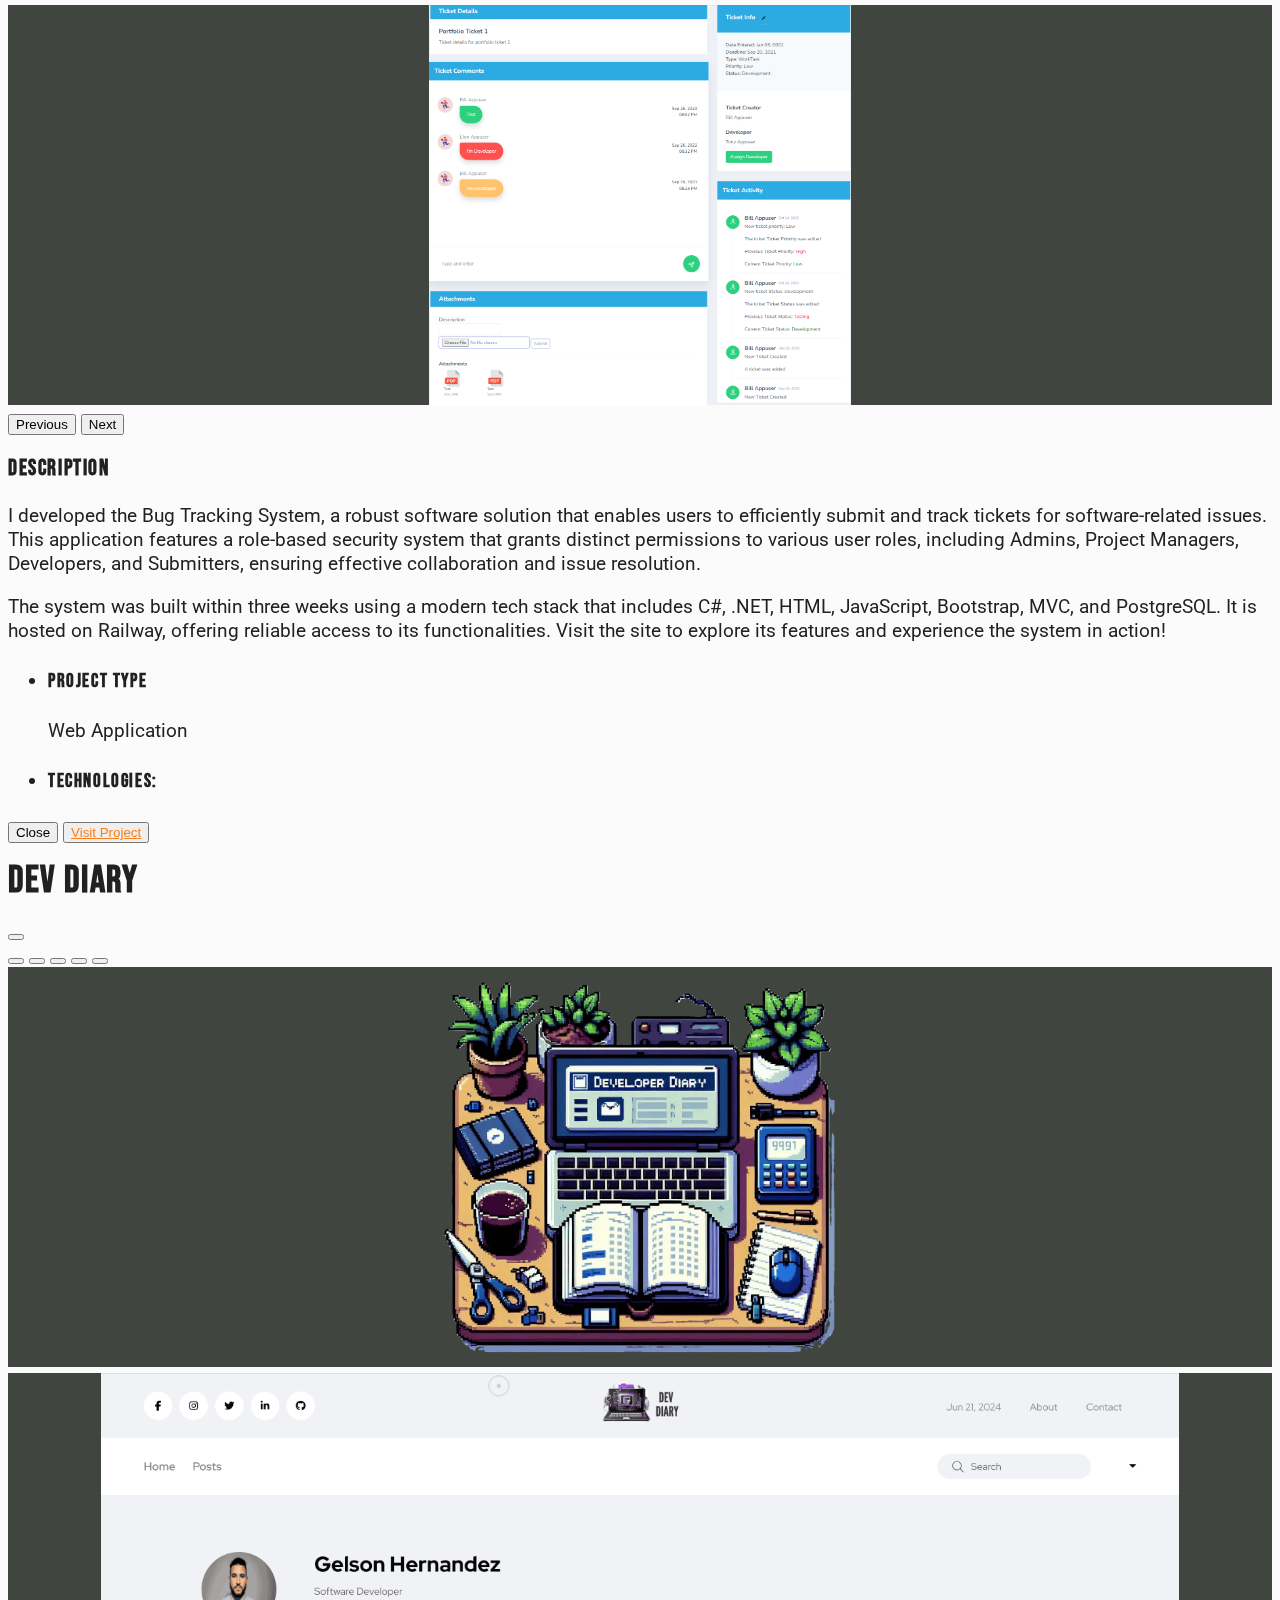
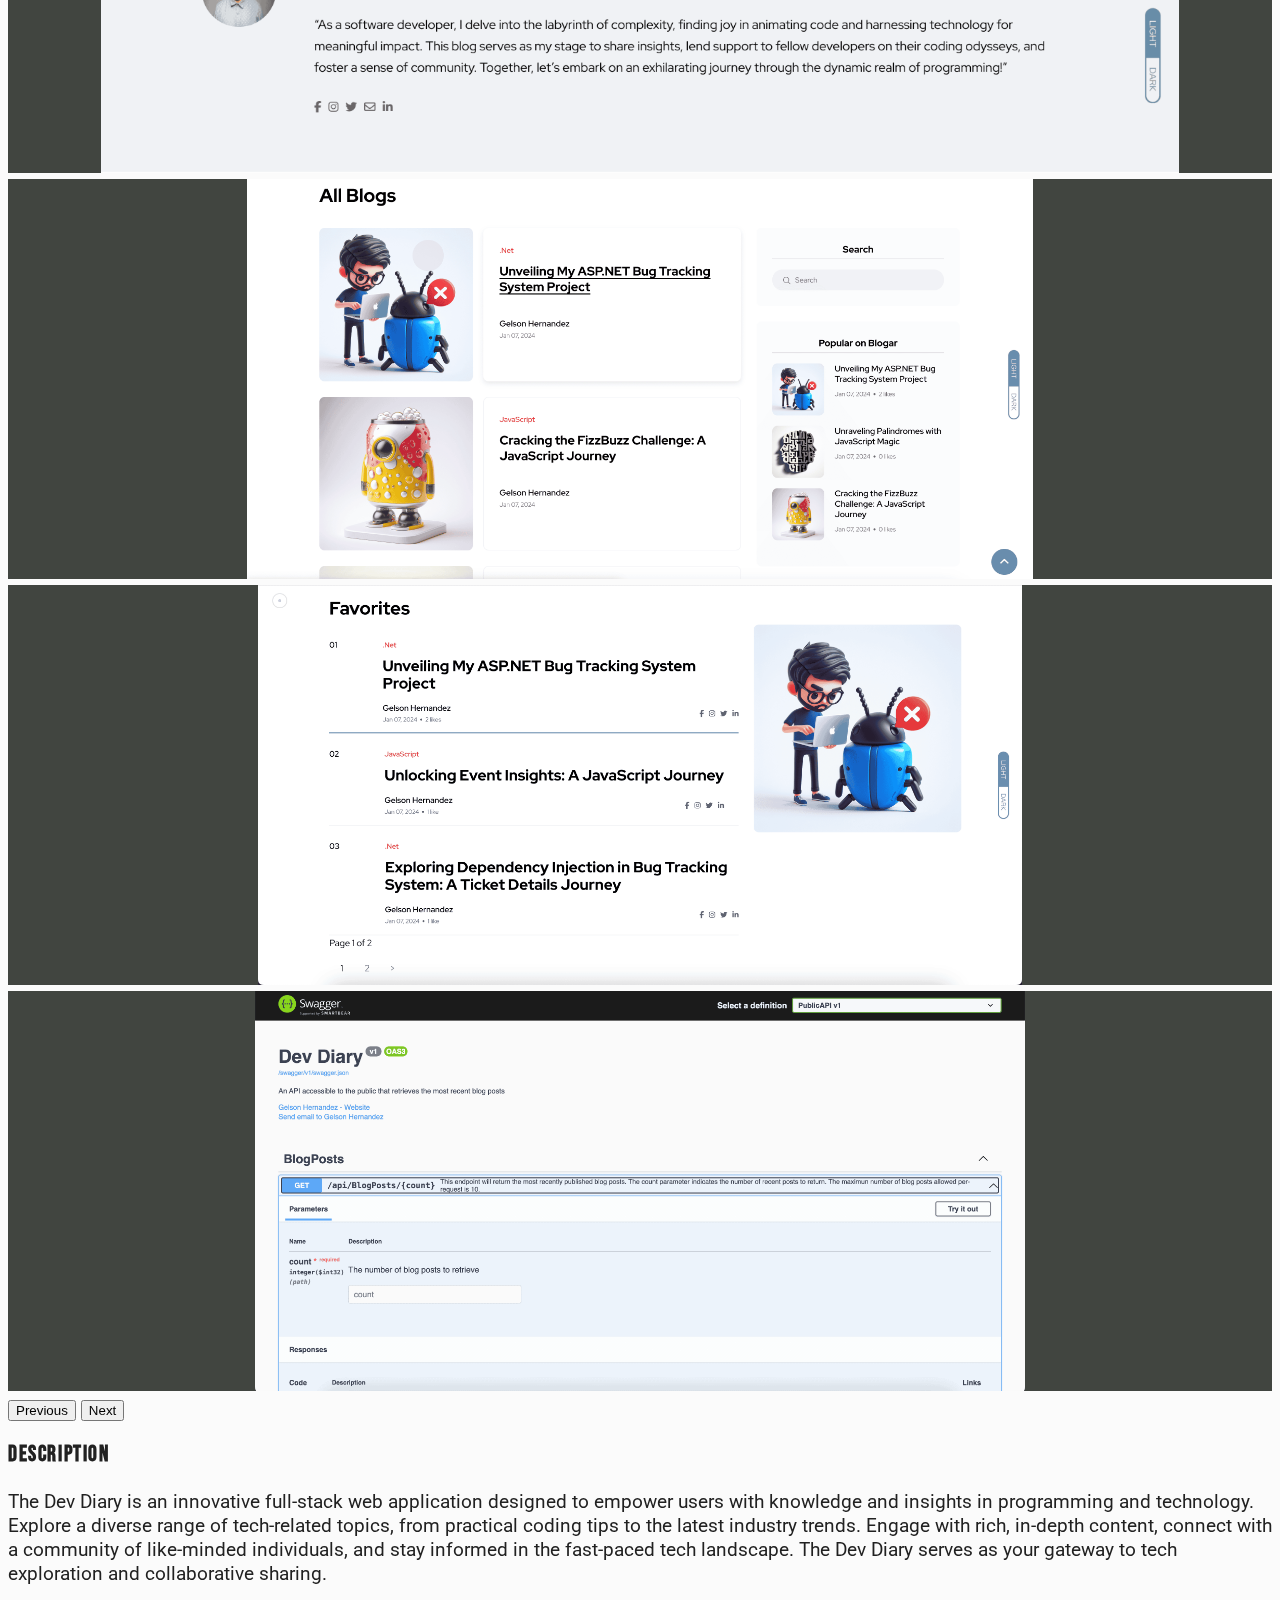
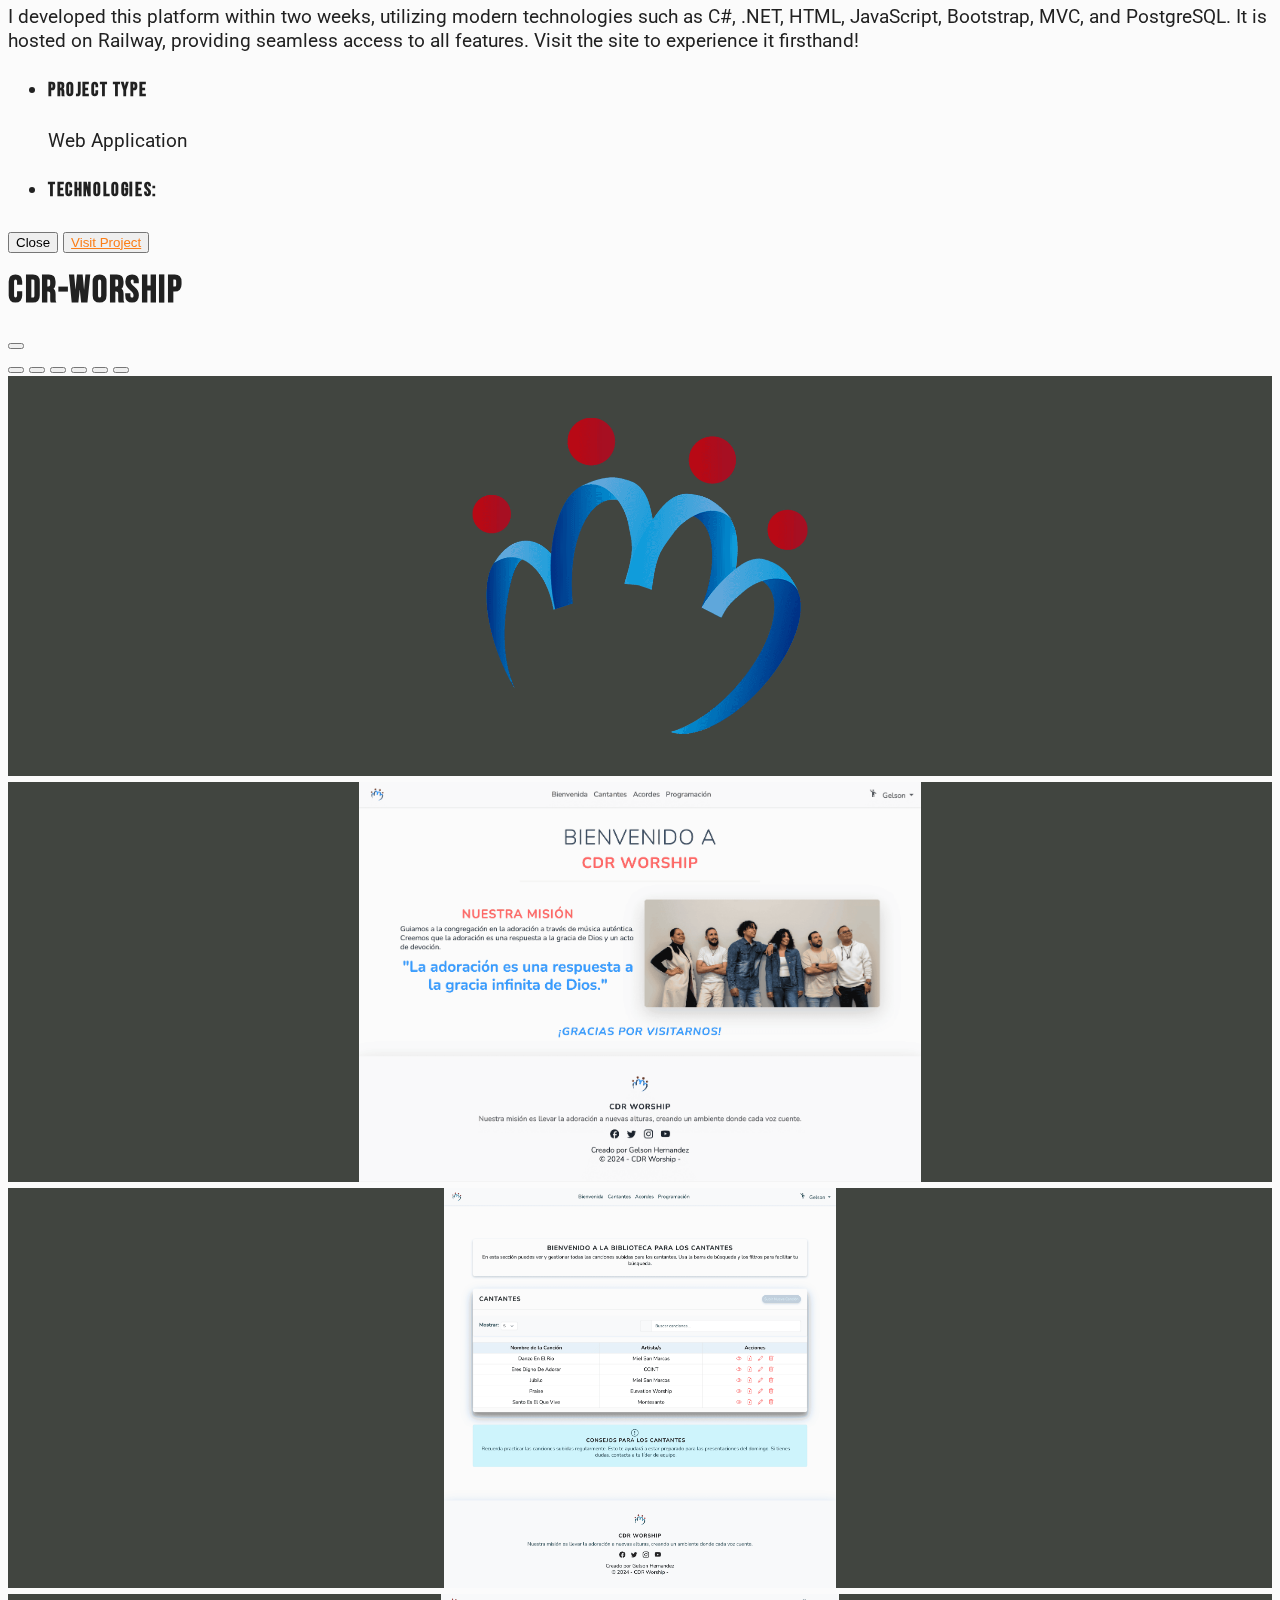
==== commit d8b79dd8: "Update hc-card on CDR Worship Project" ====
--- a/index.html
+++ b/index.html
@@ -545,7 +545,7 @@
             </div>
             <!-- END: Blog -->
 
-            <!-- START: Contacts+ -->
+            <!-- START: CDR-Worship -->
             <div class="col">
               <div class="hc-wrapper">
                 <div class="hc-card">
@@ -560,10 +560,10 @@
                     />
                   </picture>
                   <div class="hc-content">
-                    <h4 class="text-center text-light">CDR-Worship</h4>
+                    <h4 class="text-center text-light">CDR Worship</h4>
                     <p>
-                      It centralizes song uploads and logistics, boosting
-                      worship team coordination and efficiency.
+                      Simplifies song uploads and improves worship team
+                      coordination.
                     </p>
                     <button
                       type="button"
--- a/css/site.css
+++ b/css/site.css
@@ -1,3 +1,6 @@
+/* ============================================
+   Main Fonts and Colors
+   ============================================ */
 :root {
   /* fonts */
   --gh-title-font: "Bebas Neue", sans-serif;
@@ -6,10 +9,8 @@
   --gh-body-font: "Roboto", sans-serif;
 
   /* basic colors */
-  --gh-dark-color: #333;
-  /* --gh-dark-color: #333; */
-  /* --gh-light-color: #deeefb; */
-  --gh-light-color: #605e5c;
+  --gh-dark-color: #212121; /* Actual color utilizado */
+  --gh-light-color: #deeefb; /* Actual color utilizado */
   --gh-white-color: #ffffff;
   --gh-background-color: rgba(250, 250, 250, 0.8);
 
@@ -19,6 +20,7 @@
   --gh-line-height: 1.5rem;
   --gh-title-color: var(--gh-dark-color);
 
+  /* Theme colors (Gray scale) */
   --gh-gray-core: #adb5bd;
   --gh-theme-core: var(--gh-gray-core);
   --gh-theme-100: var(--gh-gray-100);
@@ -32,12 +34,11 @@
   --gh-theme-800: var(--gh-gray-800);
   --gh-theme-850: var(--gh-gray-850);
   --gh-theme-900: var(--gh-gray-900);
-
-  --gh-dark-color: #212121;
-  --gh-light-color: #deeefb;
-}
-
-/* Element Overrides */
+}
+
+/* ============================================
+     Element Overrides
+     ============================================ */
 body {
   font-family: var(--gh-body-font);
   font-size: var(--gh-font-size);
@@ -47,18 +48,12 @@
   background: var(--gh-background-color);
 }
 
-h6,
-.h6,
+h1,
+h2,
+h3,
+h4,
 h5,
-.h5,
-h4,
-.h4,
-h3,
-.h3,
-h2,
-.h2,
-h1,
-.h1 {
+h6 {
   font-family: var(--gh-heading-font);
   font-weight: 700;
   text-transform: uppercase;
@@ -71,14 +66,14 @@
 }
 
 a:hover {
-  color: var(--gh-orange-400);
+  color: var(--gh-orange-400); /* Variable no definida, revisa esto */
 }
 
 main {
   margin-bottom: 5rem;
 }
 
-/* Div Center */
+/* Div Centering */
 section {
   min-height: 100vh;
   display: flex;
@@ -91,19 +86,13 @@
   box-shadow: 0 1px 3px;
 }
 
+/* Button Container */
 .buttonContainer {
   text-align: center;
   margin: 2rem;
 }
 
-/* ADD Photo */
-/* .mainTitle img {
-  border-radius: 50%;
-  width: 250px;
-  height: 250px;
-  margin: 0 auto;
-} */
-
+/* Button Primary Styles (using Bootstrap variables) */
 .btn-primary {
   --bs-btn-bg: var(--gh-theme-600);
   --bs-btn-border-color: var(--gh-theme-600);
@@ -113,14 +102,11 @@
   --bs-btn-active-border-color: var(--gh-theme-700);
 }
 
-/* END: Elements Overrides */
-
-/* BEGIN: Home Section */
-
+/* ============================================
+     Home Section
+     ============================================ */
 #home {
-  /* background-color: var(--gh-theme-200); */
   background-image: url(/img/BG-Image/BG-7.jpeg);
-  /* background-color: linear-gradient(to bottom, #709a8f, #046975); */
   background-size: cover;
   background-position: top;
   background-repeat: no-repeat;
@@ -159,10 +145,12 @@
   font-size: 1.3rem;
   font-weight: 1.2rem;
   letter-spacing: 0.1rem;
-
   animation: moveInRight 1s ease-out;
 }
 
+/* ============================================
+     Animations
+     ============================================ */
 @keyframes moveInLeft {
   0% {
     opacity: 0;
@@ -207,15 +195,15 @@
   }
 }
 
+/* Button Animation */
 .btn-animated {
   animation: moveInBottom 0.5s ease-out 0.75s;
   animation-fill-mode: backwards;
 }
 
-/* END: Home Section */
-
-/* BEGIN: Main Content */
-
+/* ============================================
+     Main Content
+     ============================================ */
 .section-page {
   padding-top: 5rem;
   padding-bottom: 8rem;
@@ -224,32 +212,42 @@
   margin-top: -3rem;
 }
 
-.section-page:nth-child(even),
-.section-page:nth-child(even) > .container::after {
+.section-page:nth-child(even) {
   background-color: var(--gh-theme-100);
 }
-.section-page:nth-child(odd),
-.section-page:nth-child(odd) > .container::after {
+
+.section-page:nth-child(odd) {
   background-color: var(--gh-theme-150);
 }
 
-/* contact form box-shadow */
+/* Contact form box-shadow */
 .box-shadow {
   box-shadow: rgba(0, 0, 0, 0.3) 0px 19px 38px,
     rgba(0, 0, 0, 0.22) 0px 15px 12px;
   border-radius: 0.5rem;
 }
 
-/* END: Main Content */
-
-/* START: Footer styles */
-
-/* START: Icons */
-
+/* ============================================
+     Footer styles
+     ============================================ */
+footer.fixed-bottom {
+  background-color: var(--gh-theme-900);
+}
+
+footer .card {
+  background-color: var(--gh-theme-800);
+}
+
+.build-by-text {
+  color: var(--gh-gray-150);
+}
+
+/* ============================================
+     Icons styles
+     ============================================ */
 .cardIcons {
-  /* background-color: var(--gh-theme-800); */
   display: flex;
-  flex-direction: row; /* Cambiar a dirección horizontal */
+  flex-direction: row;
   align-items: end;
   justify-content: end;
   padding: 10px 10px;
@@ -285,44 +283,20 @@
   transform: scale(0.9);
   fill: #333333;
 }
-/* END: Icons */
-
-@keyframes slide-in-top {
-  0% {
-    transform: translateY(-50px);
-    opacity: 0;
-  }
-
-  100% {
-    transform: translateY(0);
-    opacity: 1;
-  }
-}
-
-footer.fixed-bottom {
-  background-color: var(--gh-theme-900);
-}
-
-footer .card {
-  background-color: var(--gh-theme-800);
-}
-
-.build-by-text {
-  color: var(--gh-gray-150);
-}
-
-/* END: Footer styles */
-
-/* Carousel */
-
+
+/* ============================================
+     Carousel
+     ============================================ */
 .carousel-item img {
   width: 100%;
-  height: 400px; /* Fija la altura de las imágenes */
-  object-fit: contain; /* Esto asegura que la imagen mantenga sus proporciones mientras llena el contenedor */
+  height: 400px;
+  object-fit: contain;
   background-color: var(--gh-gray-850);
 }
 
-/***** START: Media Queries ******/
+/* =======================================
+   Media Queries
+   ======================================= */
 
 /* Small devices (landscape phones, 576px and up) */
 @media (min-width: 576px) {
@@ -356,4 +330,4 @@
 @media (min-width: 1400px) {
 }
 
-/***** END: Media Queries ******/
+
--- a/css/darkMode.css
+++ b/css/darkMode.css
@@ -141,7 +141,7 @@
 
 /* #region switchDarMode */
 .bb8-toggle {
-  --toggle-size: 8px;
+  --toggle-size: 5px;
   /* finally I removed the scale now everything depends on the font-size */
   /* --margin-top-for-head: 1.75em; */
   /* it's just in case 👆 */
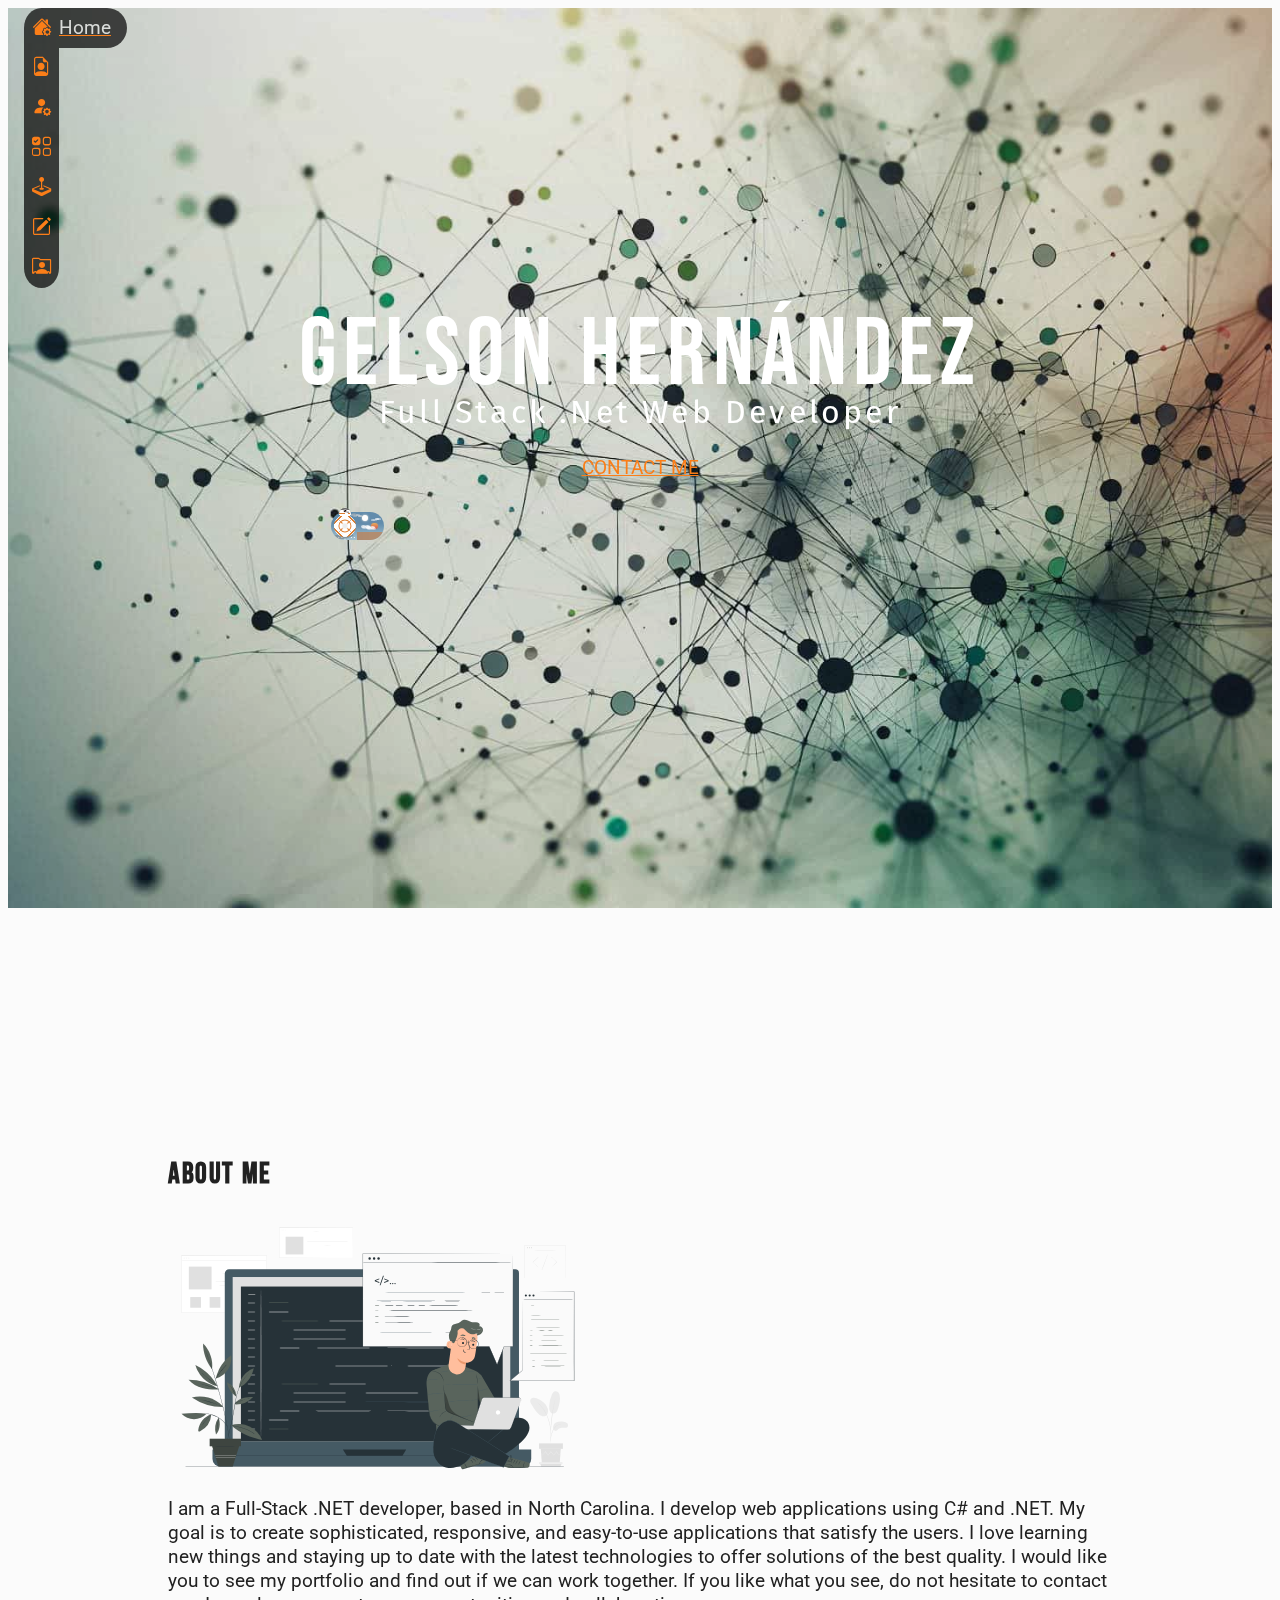
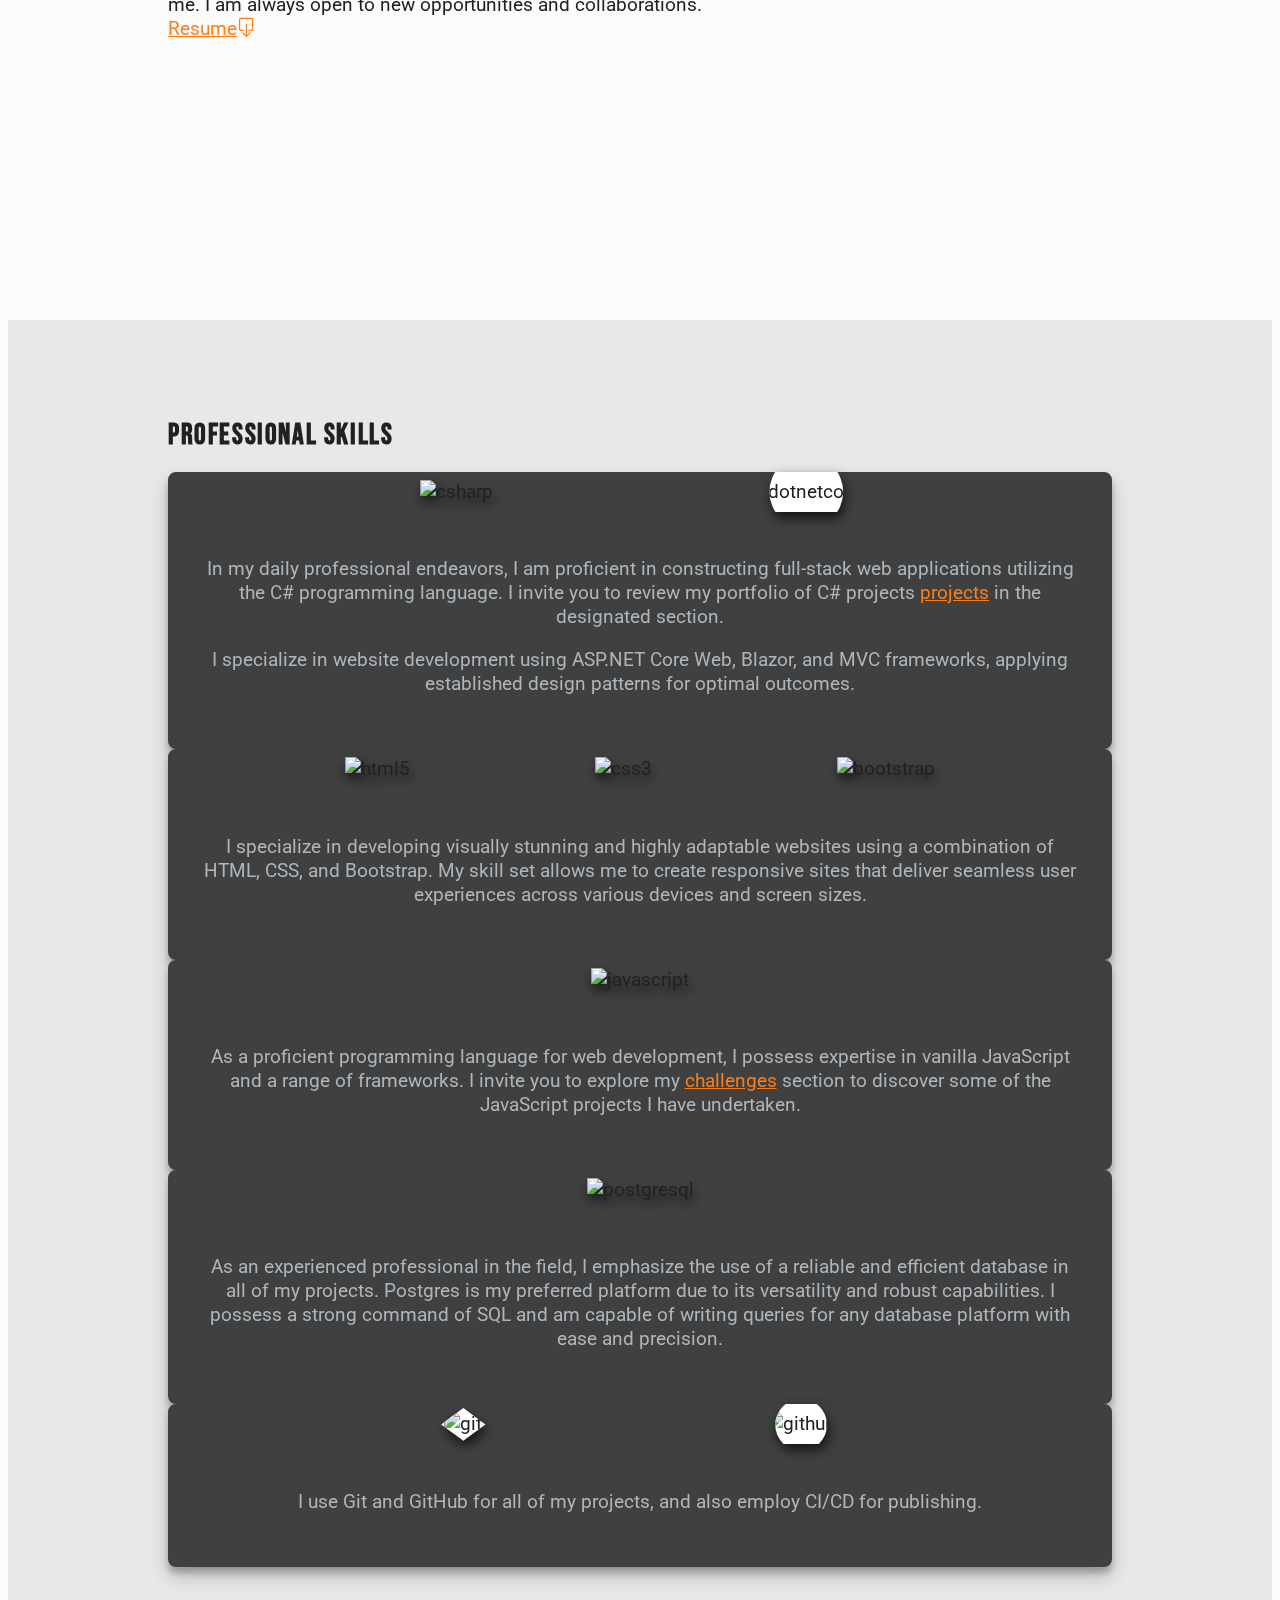
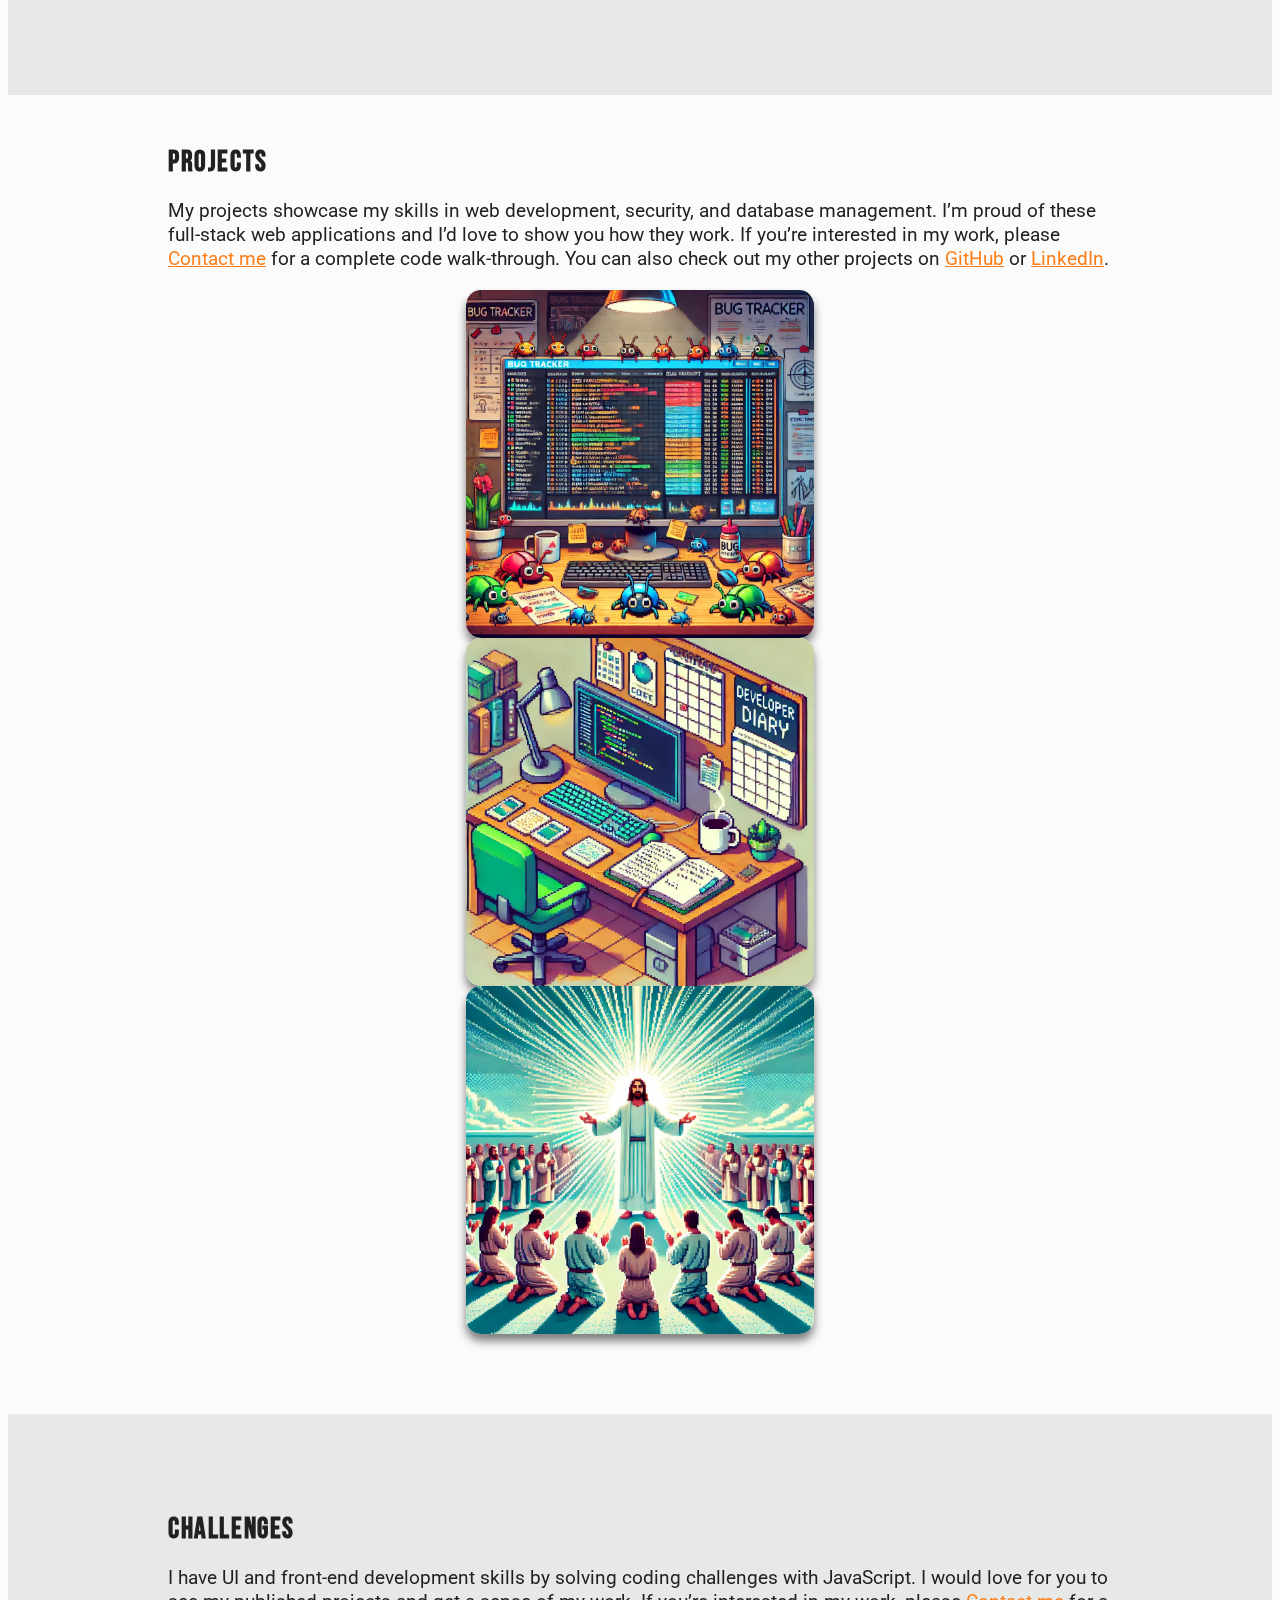
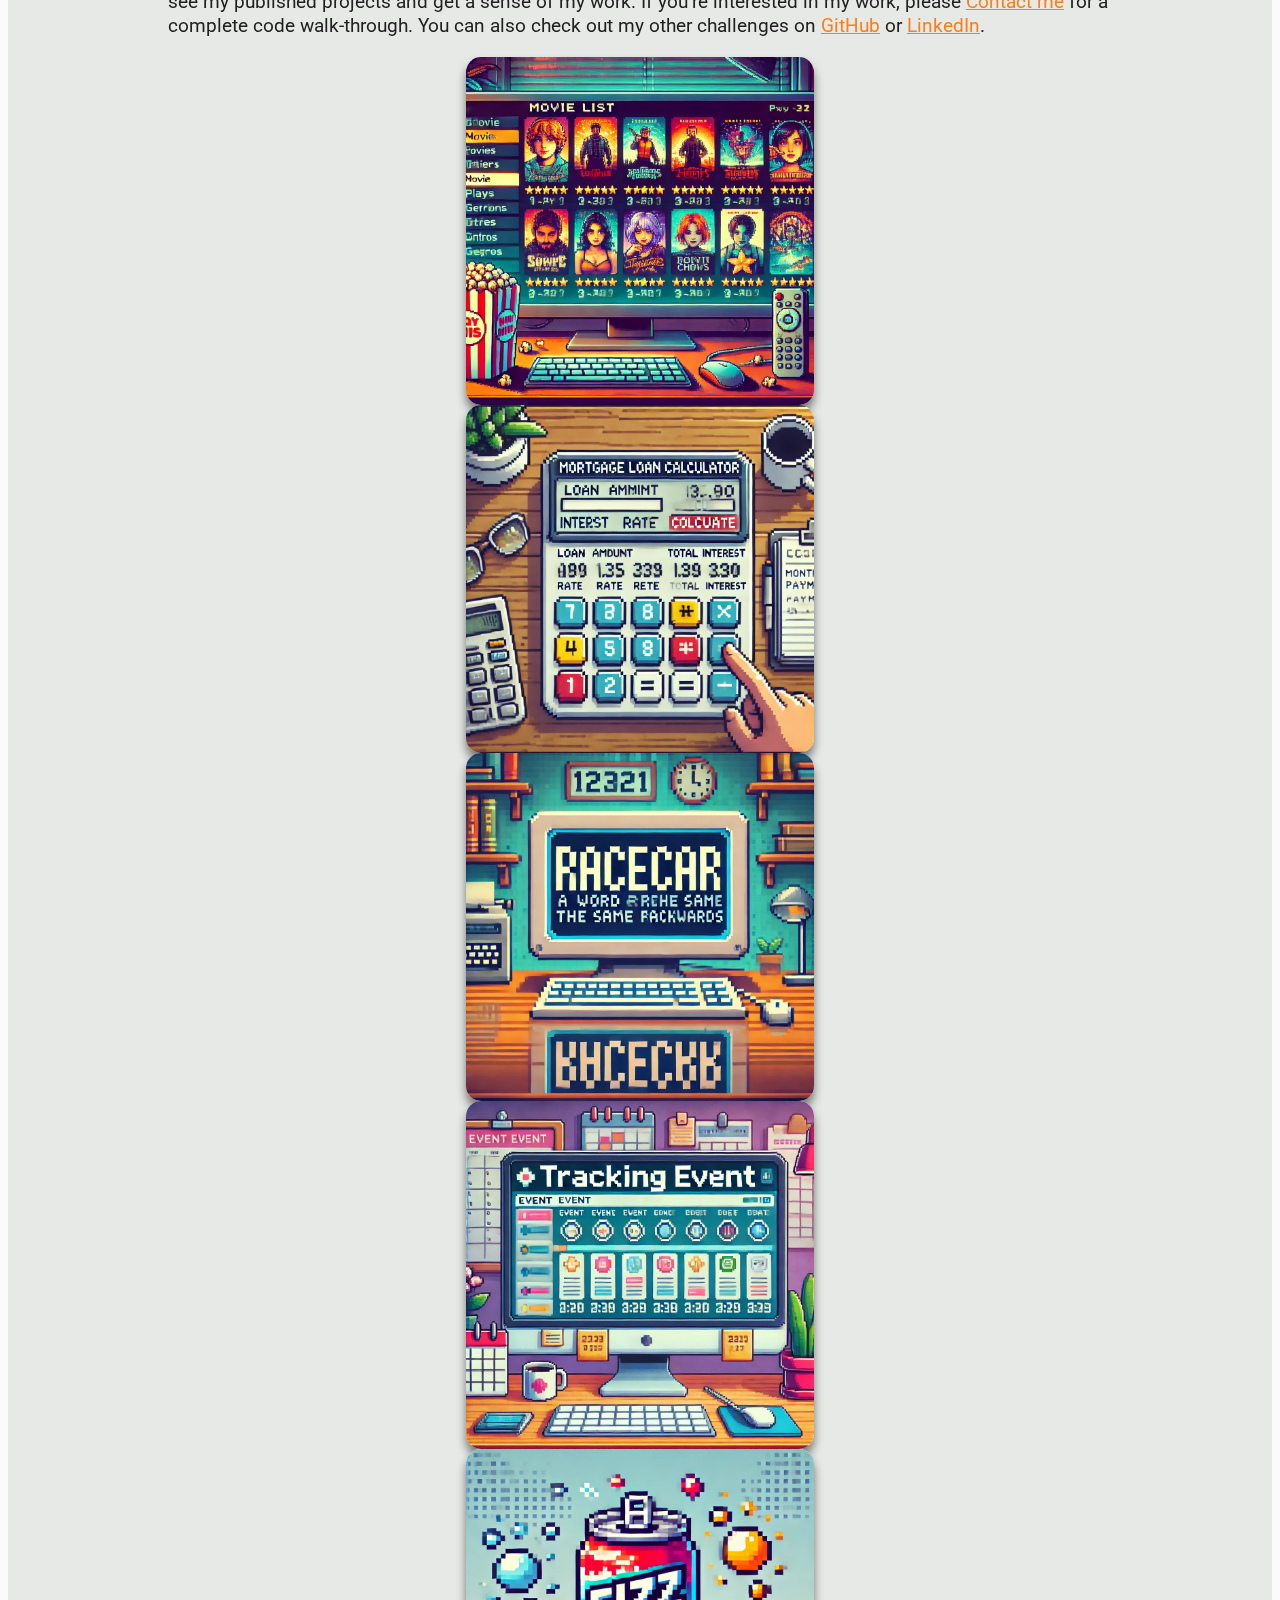
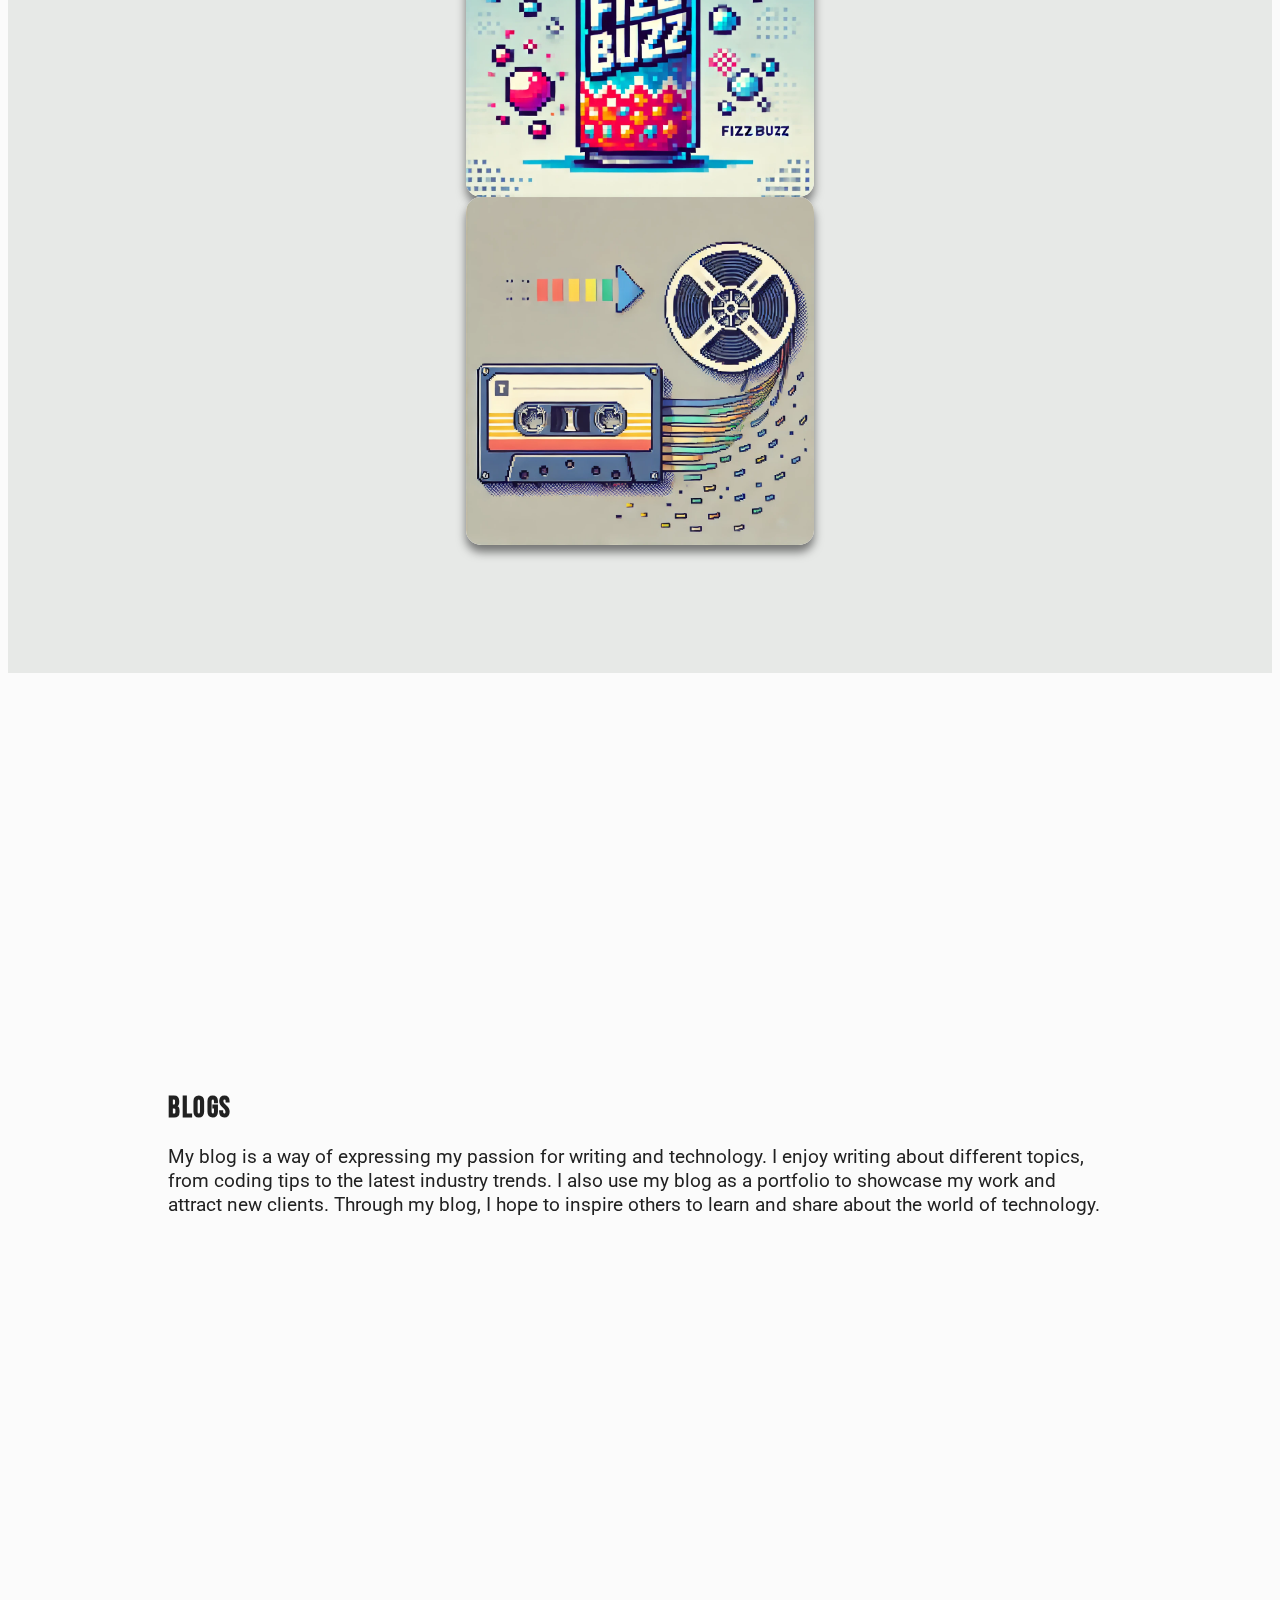
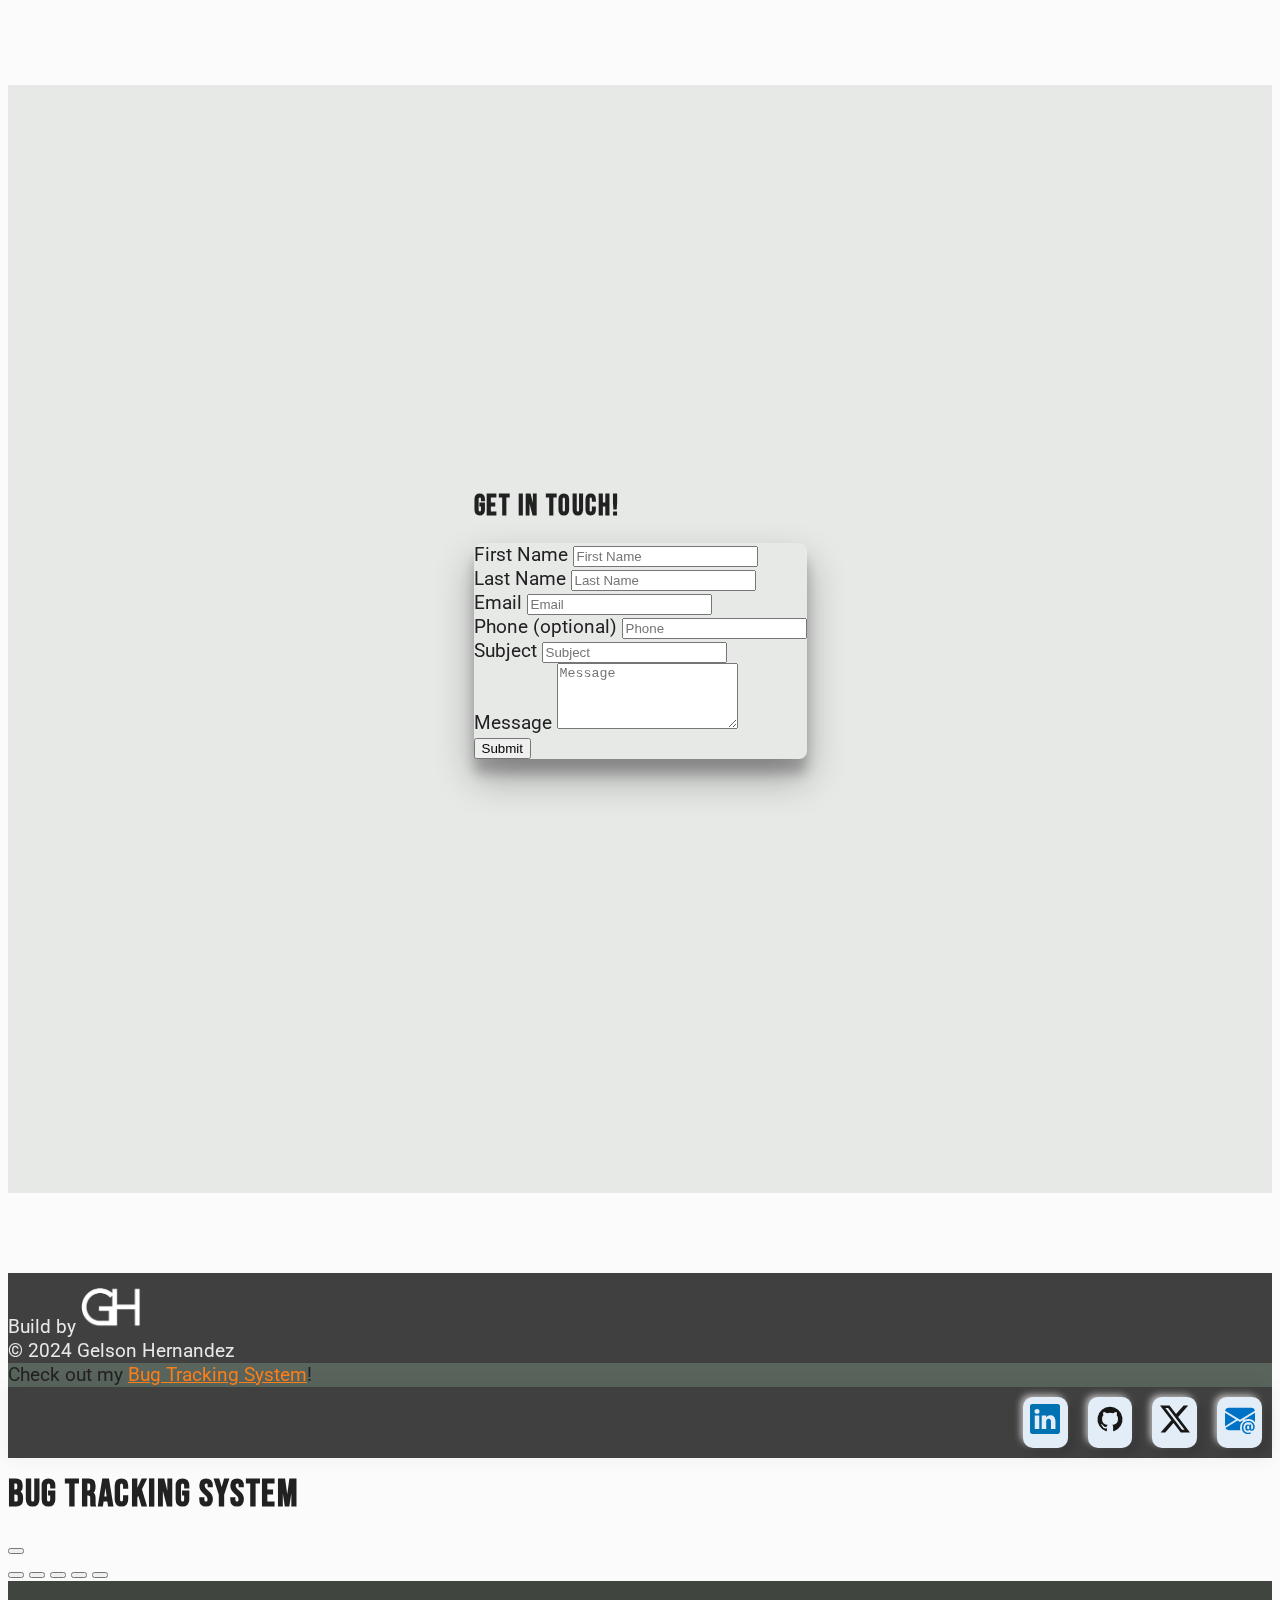
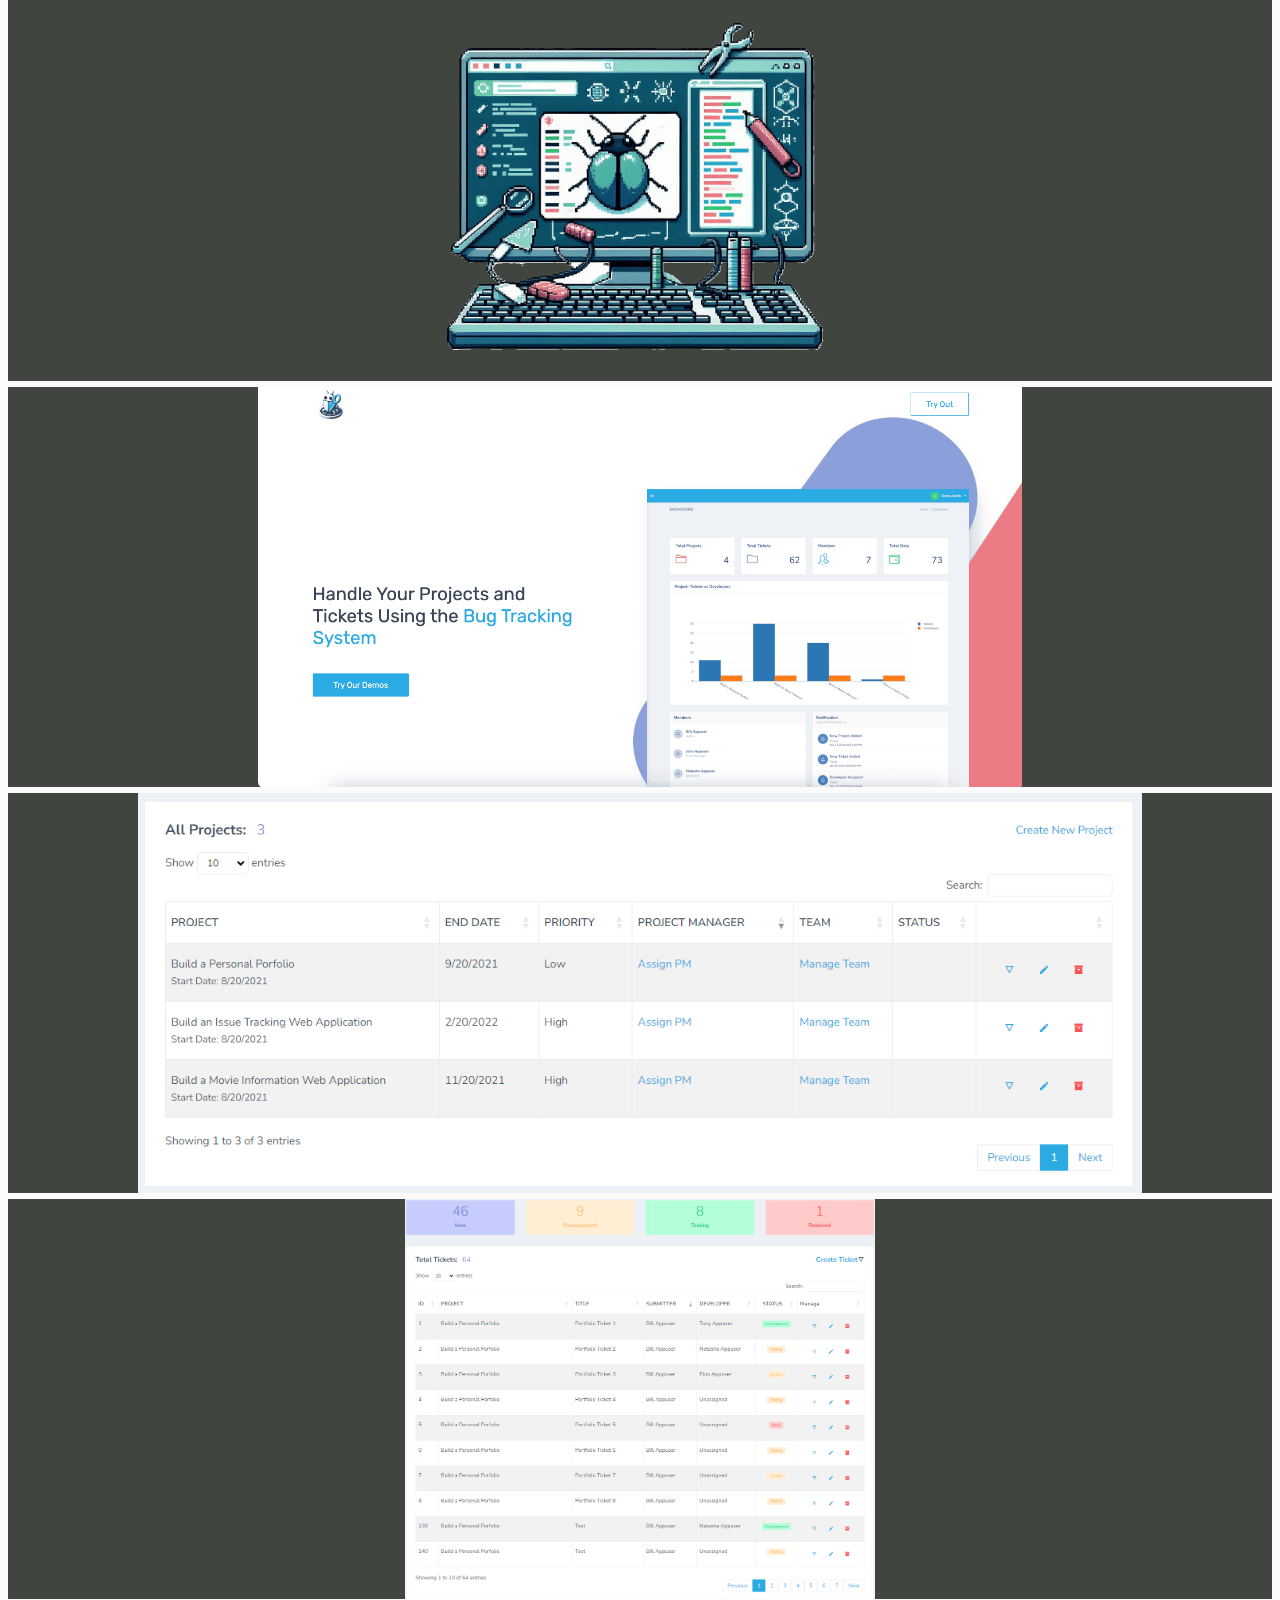
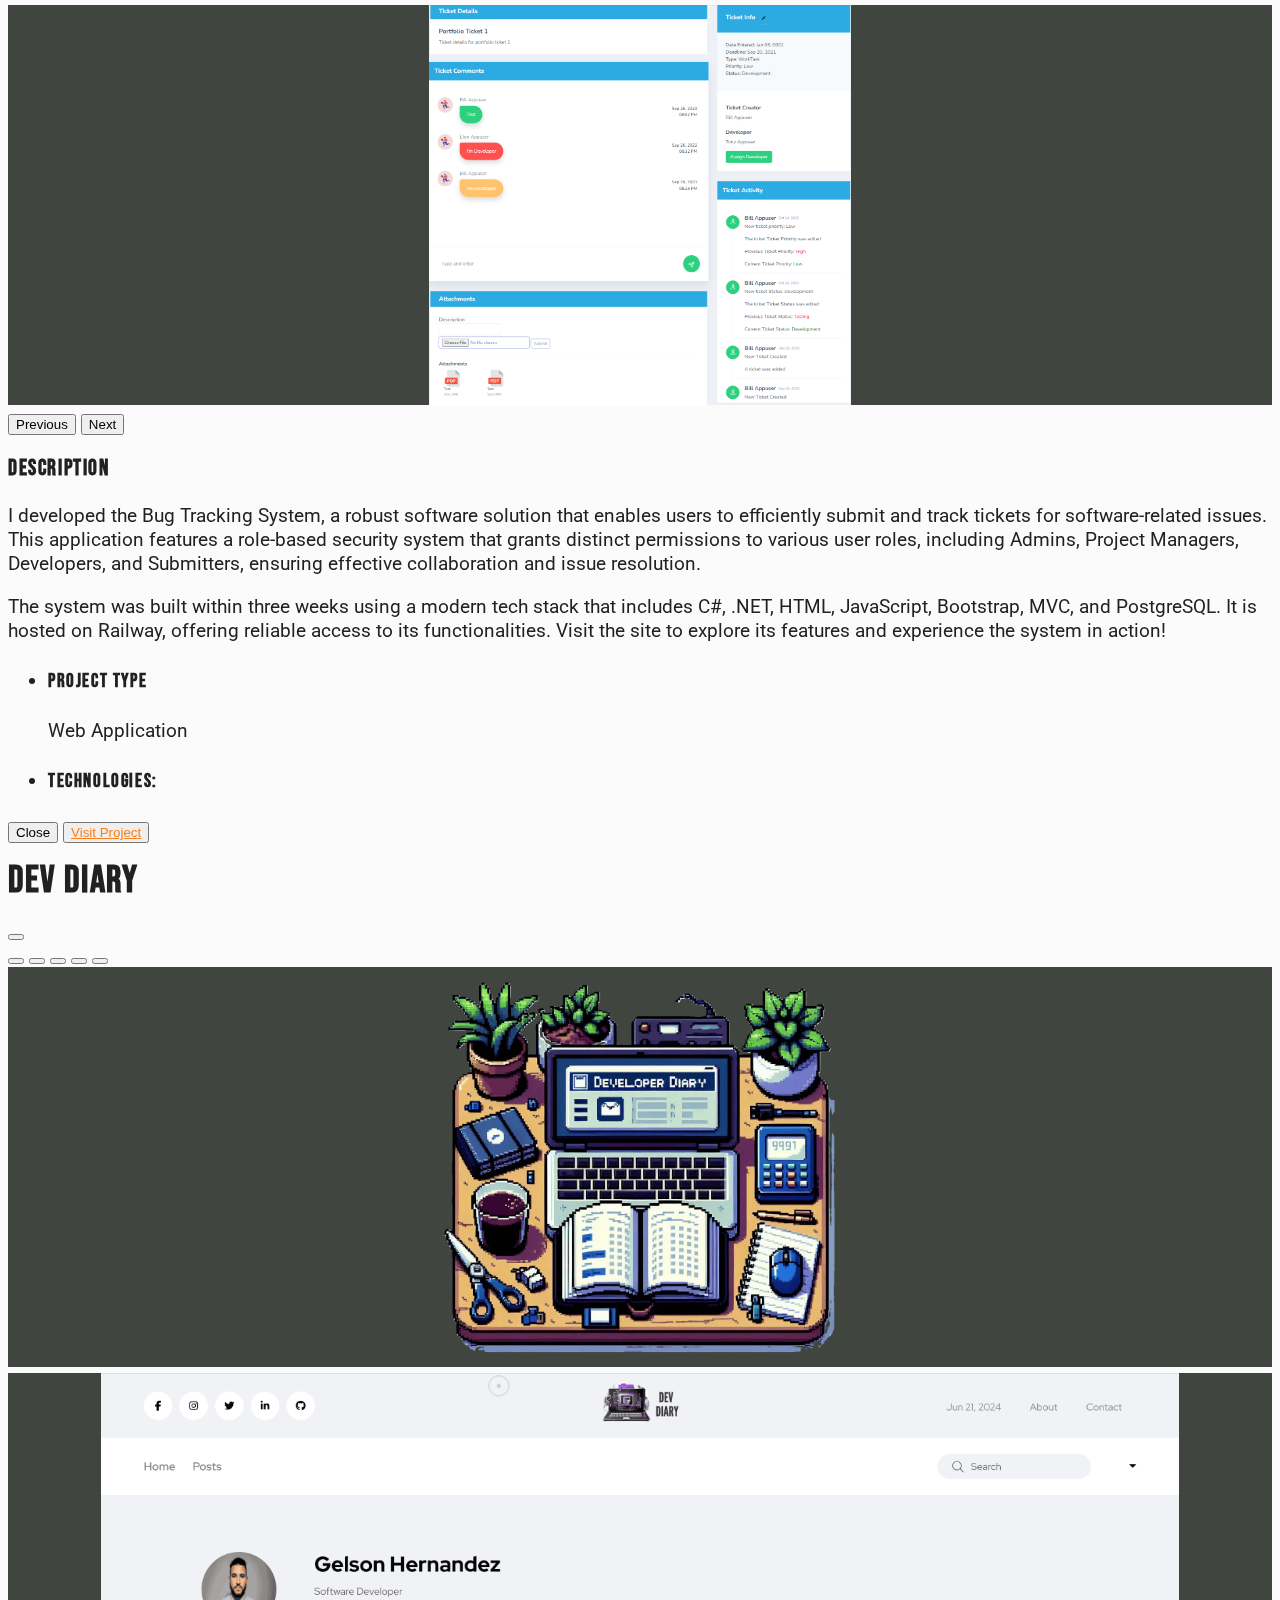
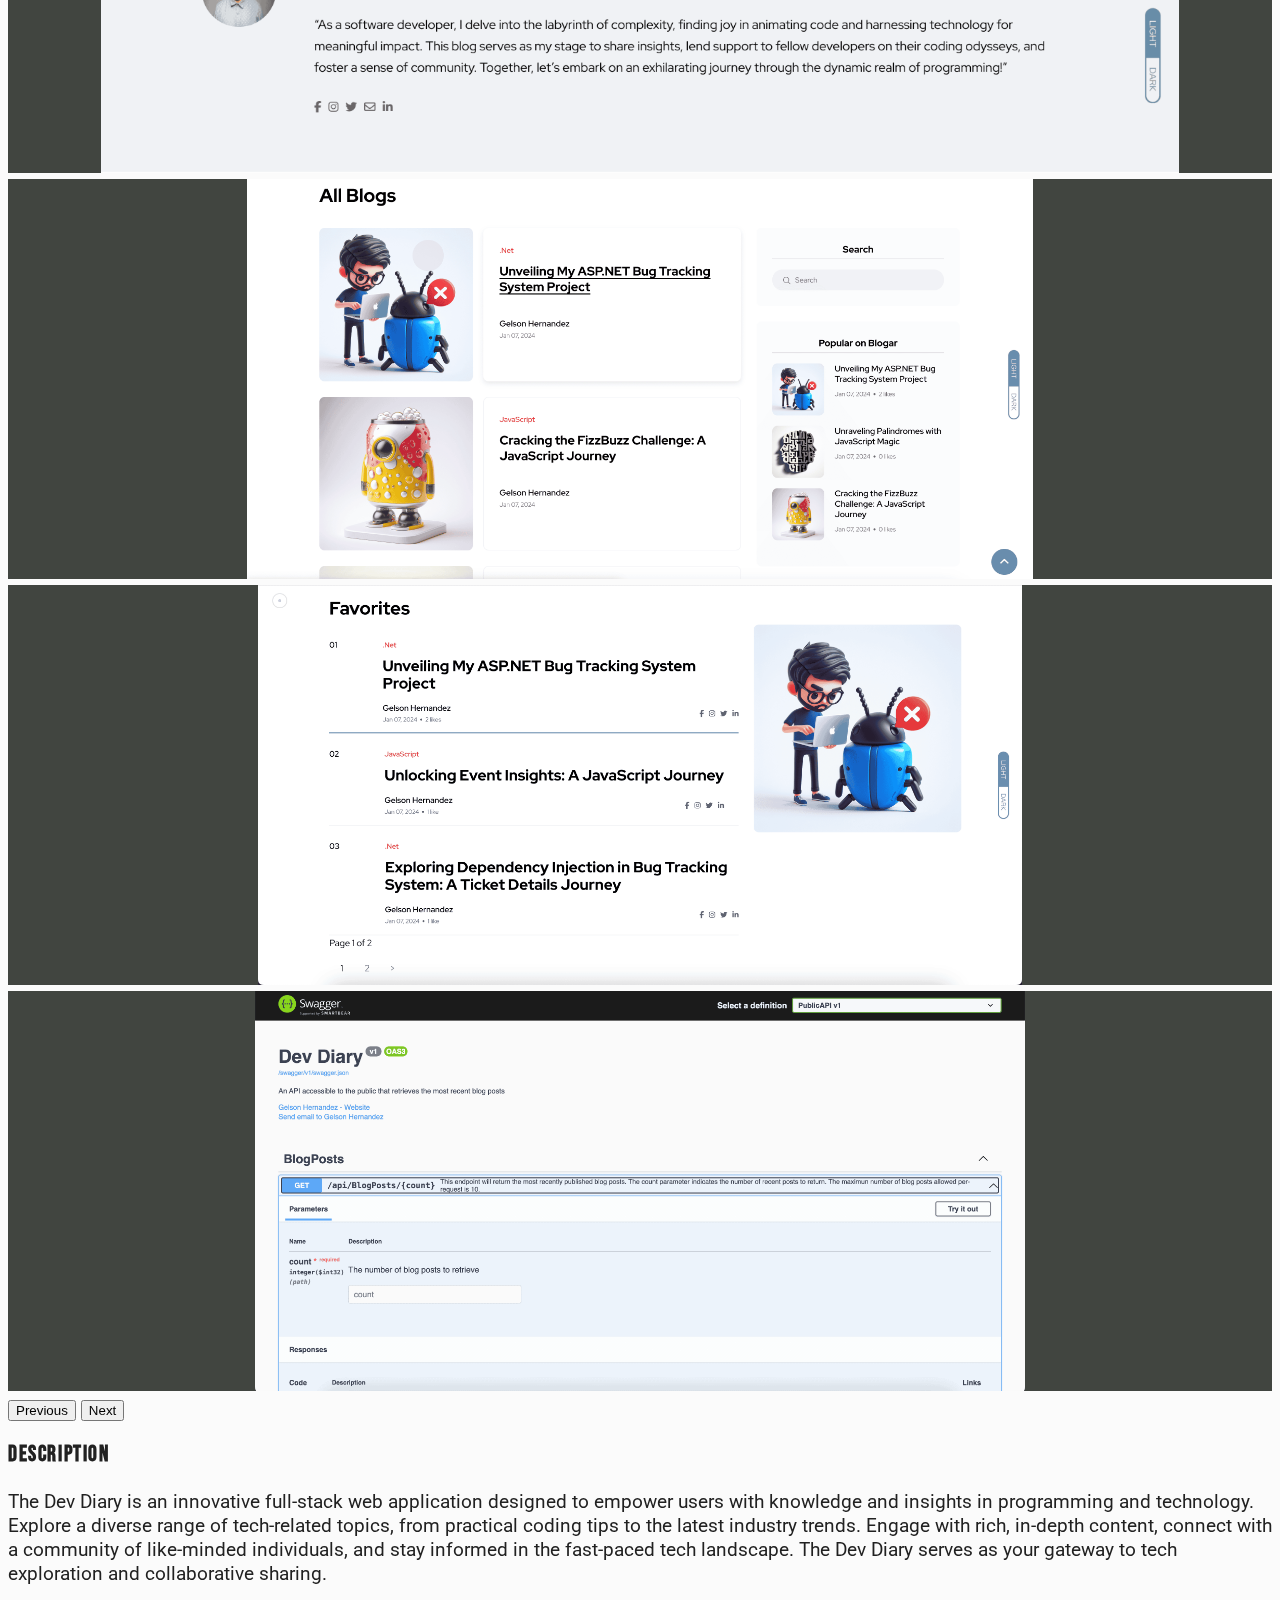
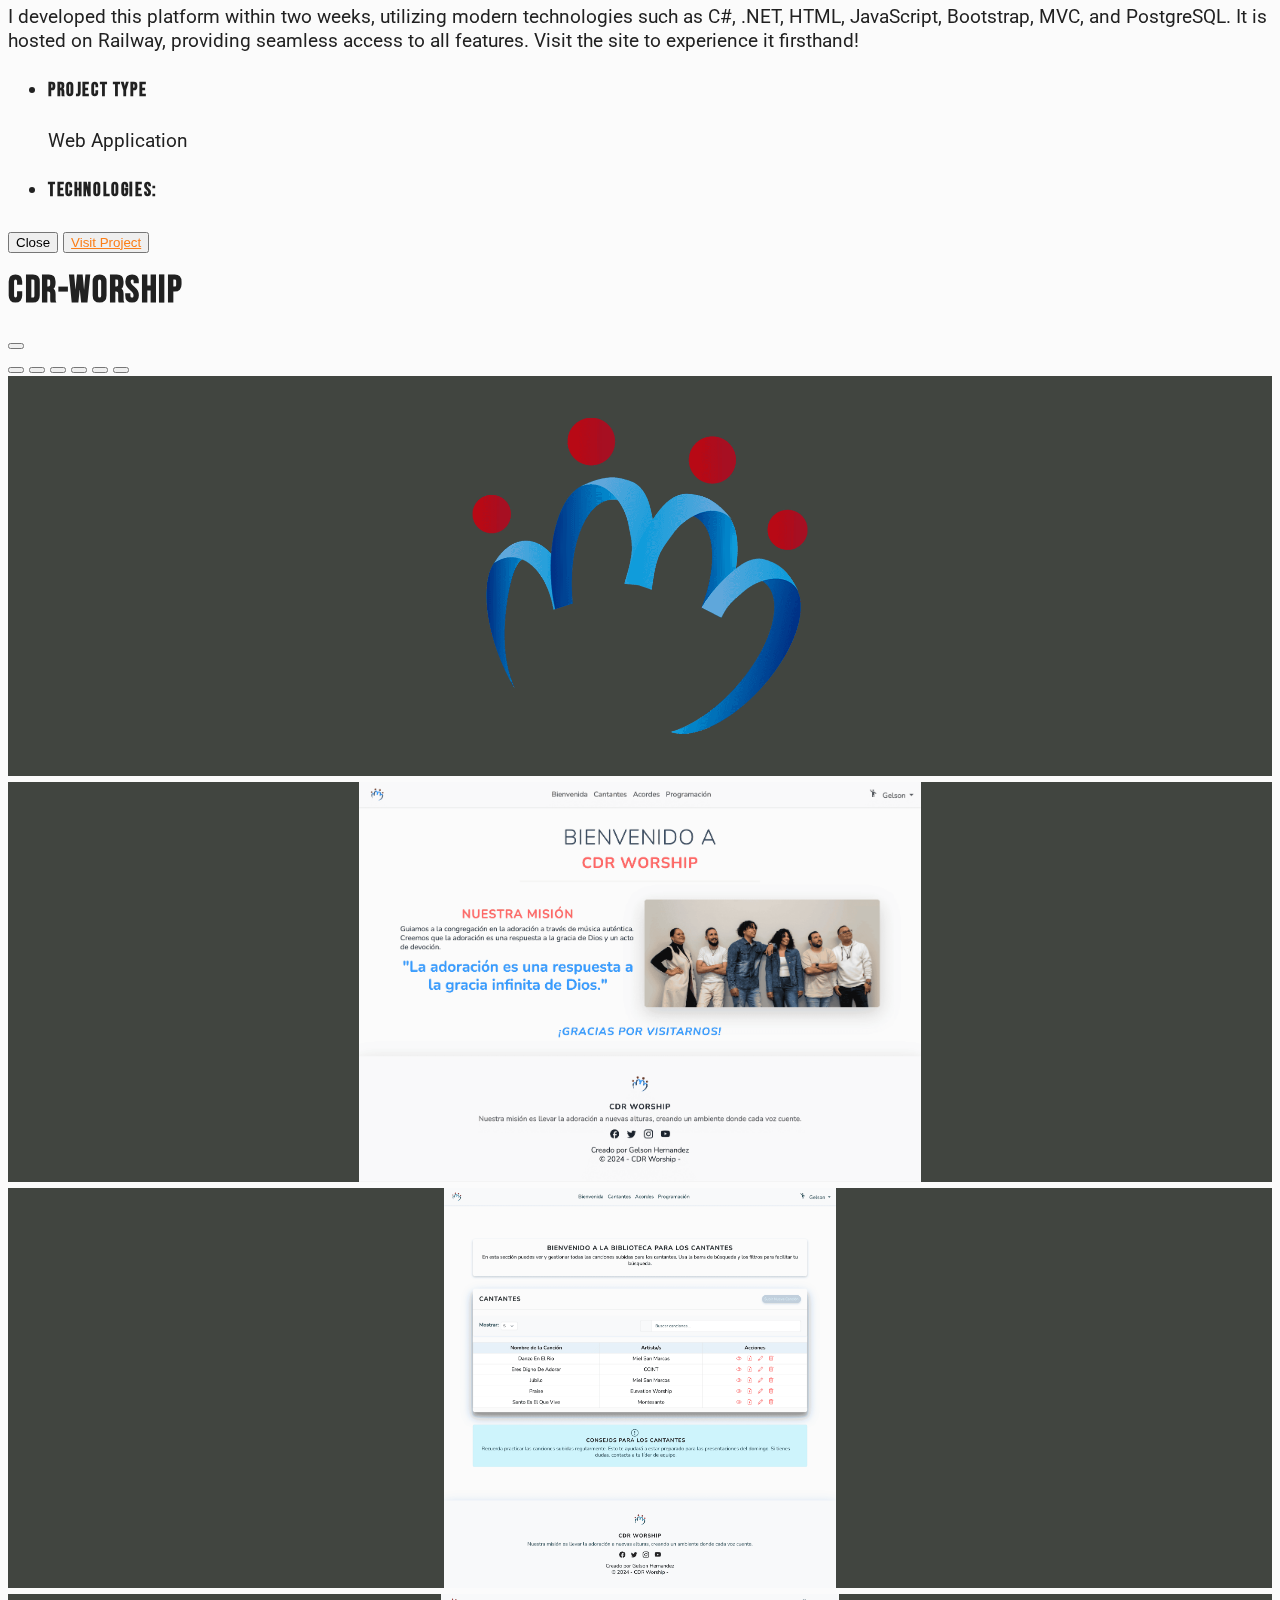
==== commit e6f3ff9b: "Added New Images" ====
--- a/index.html
+++ b/index.html
@@ -491,9 +491,9 @@
                   <picture>
                     <source
                       media="(min-width: 992px)"
-                      srcset="/img/Logo/BTSPixel2.png"
-                    />
-                    <img src="/img/Logo/BTSPixel2.png" alt="btsLogo" />
+                      srcset="/img/Logo/BugTracker-Image.webp"
+                    />
+                    <img src="/img/Logo/BugTracker-Image.webp" alt="btsLogo" />
                   </picture>
                   <div class="hc-content">
                     <h4 class="text-center text-light">Bug Tracking System</h4>
@@ -521,9 +521,9 @@
                   <picture>
                     <source
                       media="(min-width: 992px)"
-                      srcset="/img/Logo/DevDiaryPixel3.png"
-                    />
-                    <img src="/img/Logo/DevDiaryPixel3.png" />
+                      srcset="/img/Logo/Dev-Diary-Image.webp"
+                    />
+                    <img src="/img/Logo/Dev-Diary-Image.webp" />
                   </picture>
                   <div class="hc-content">
                     <h4 class="text-center text-light">Dev Diary</h4>
@@ -552,10 +552,10 @@
                   <picture>
                     <source
                       media="(min-width: 992px)"
-                      srcset="/img/Logo/CDR-WorshipPixel1.png"
+                      srcset="/img/Logo/CDR-Worship-Image.webp"
                     />
                     <img
-                      src="/img/Logo/CDR-WorshipPixel1.png"
+                      src="/img/Logo/CDR-Worship-Image.webp"
                       alt="CDR-Worship"
                     />
                   </picture>
@@ -606,9 +606,12 @@
                   <picture>
                     <source
                       media="(min-width: 992px)"
-                      srcset="/img/Logo/MList.png"
-                    />
-                    <img src="/img/Logo/MList.png" alt="movieListImg" />
+                      srcset="/img/Logo/MovieList-Challenge.webp"
+                    />
+                    <img
+                      src="/img/Logo/MovieList-Challenge.webp"
+                      alt="movieListImg"
+                    />
                   </picture>
                   <div class="hc-content">
                     <h4 class="text-center text-light">Movie List</h4>
@@ -634,9 +637,12 @@
                   <picture>
                     <source
                       media="(min-width: 992px)"
-                      srcset="/img/Logo/MLC.png"
-                    />
-                    <img src="/img/Logo/MLC.png" alt="mortgageLoanCalculator" />
+                      srcset="/img/Logo/MortgageCalculator-Image.webp"
+                    />
+                    <img
+                      src="/img/Logo/MortgageCalculator-Image.webp"
+                      alt="mortgageLoanCalculator"
+                    />
                   </picture>
                   <div class="hc-content">
                     <h4 class="text-center text-light">
@@ -663,9 +669,12 @@
                   <picture>
                     <source
                       media="(min-width: 992px)"
-                      srcset="/img/Logo/palindrome.png"
-                    />
-                    <img src="/img/Logo/palindrome.png" alt="palindromeImg" />
+                      srcset="/img/Logo/Palindrome-Image.webp"
+                    />
+                    <img
+                      src="/img/Logo/Palindrome-Image.webp"
+                      alt="palindromeImg"
+                    />
                   </picture>
                   <div class="hc-content">
                     <h4 class="text-center text-light">Palindrome</h4>
@@ -692,9 +701,12 @@
                   <picture>
                     <source
                       media="(min-width: 992px)"
-                      srcset="/img/Logo/TEvents.jpeg"
-                    />
-                    <img src="/img/Logo/TEvents.jpeg" alt="trackingEvents" />
+                      srcset="/img/Logo/TrackingEvent-Image.webp"
+                    />
+                    <img
+                      src="/img/Logo/TrackingEvent-Image.webp"
+                      alt="trackingEvents"
+                    />
                   </picture>
                   <div class="hc-content">
                     <h4 class="text-center text-light">Tracking Events</h4>
@@ -720,9 +732,9 @@
                   <picture>
                     <source
                       media="(min-width: 992px)"
-                      srcset="/img/Logo/FizzB.png"
-                    />
-                    <img src="/img/Logo/FizzB.png" alt="fizzBuzz" />
+                      srcset="/img/Logo/FizzBuzz-Image.webp"
+                    />
+                    <img src="/img/Logo/FizzBuzz-Image.webp" alt="fizzBuzz" />
                   </picture>
                   <div class="hc-content">
                     <h4 class="text-center text-light">Fizz Buzz</h4>
@@ -748,9 +760,9 @@
                   <picture>
                     <source
                       media="(min-width: 992px)"
-                      srcset="/img/Logo/RewingN.png"
-                    />
-                    <img src="/img/Logo/RewingN.png" alt="rewingLogo" />
+                      srcset="/img/Logo/Rewing-Image.webp"
+                    />
+                    <img src="/img/Logo/Rewing-Image.webp" alt="rewingLogo" />
                   </picture>
                   <div class="hc-content">
                     <h4 class="text-center text-light">Rewing</h4>
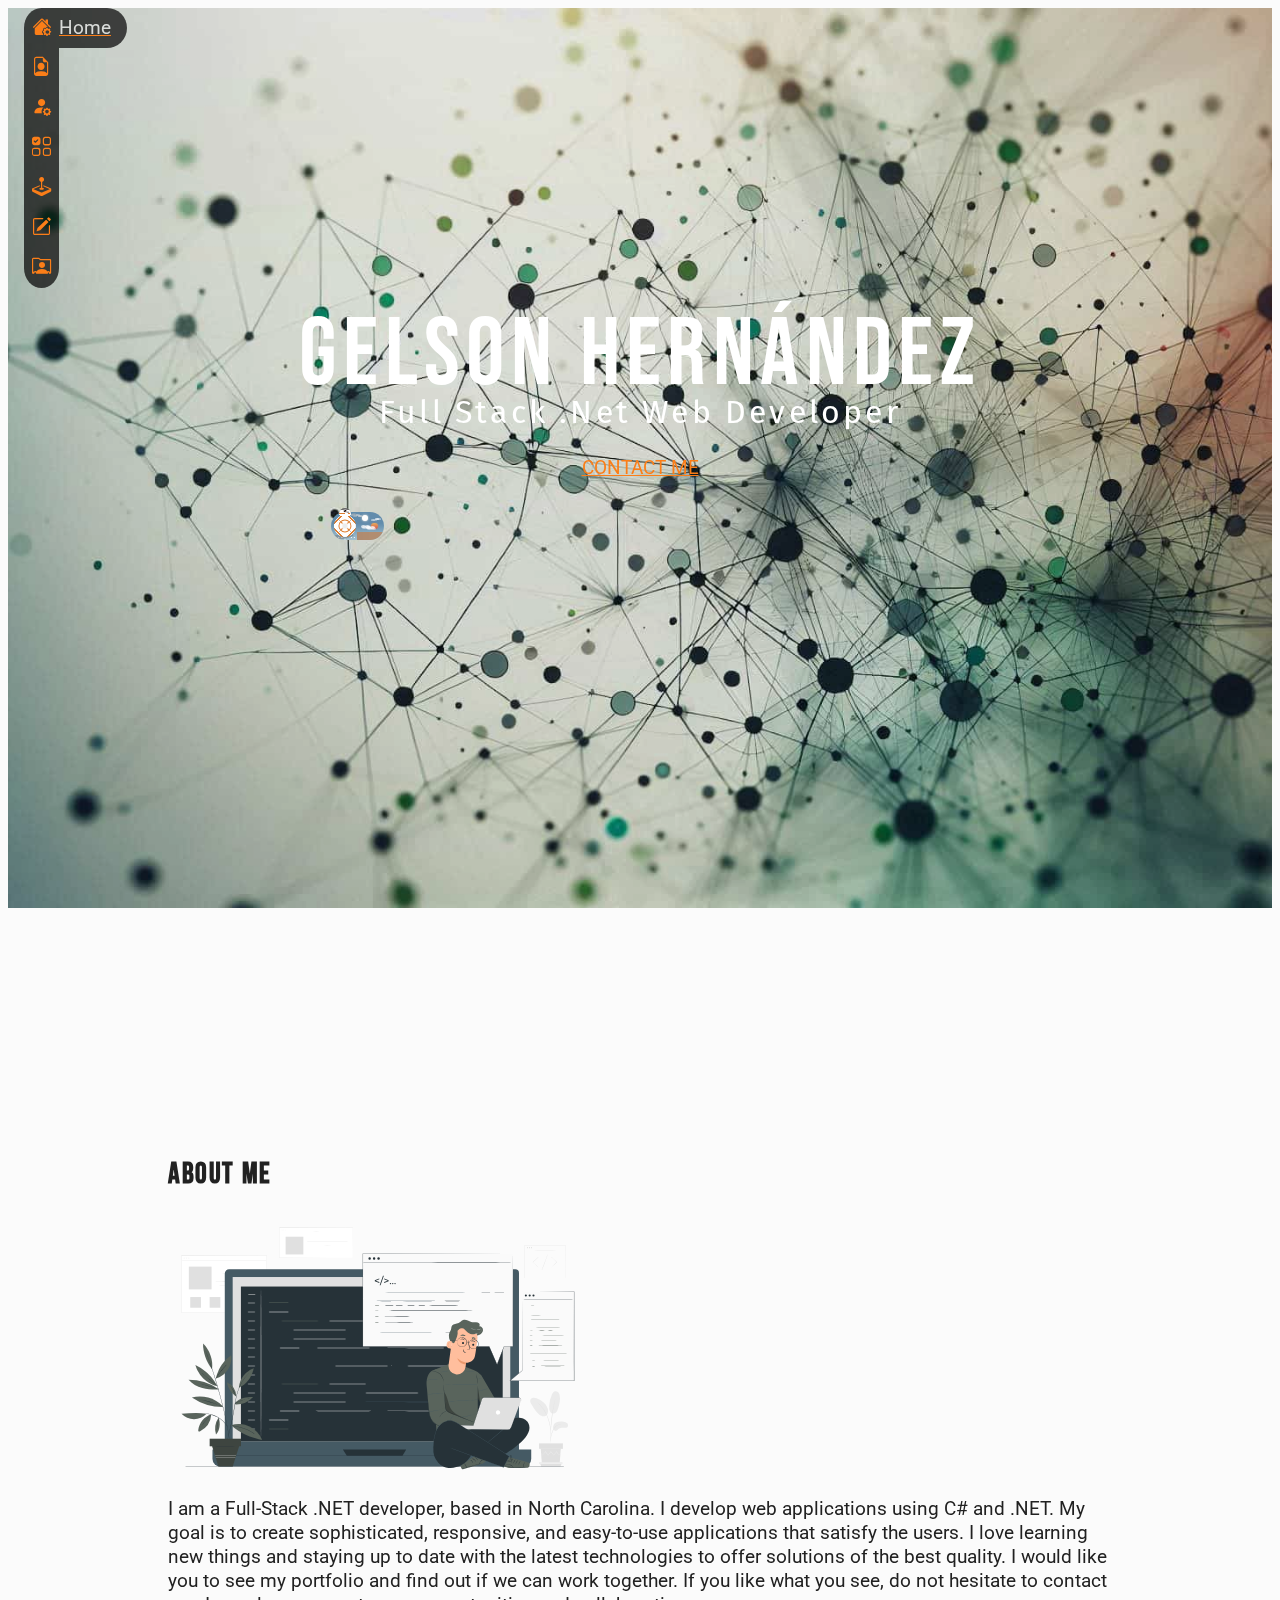
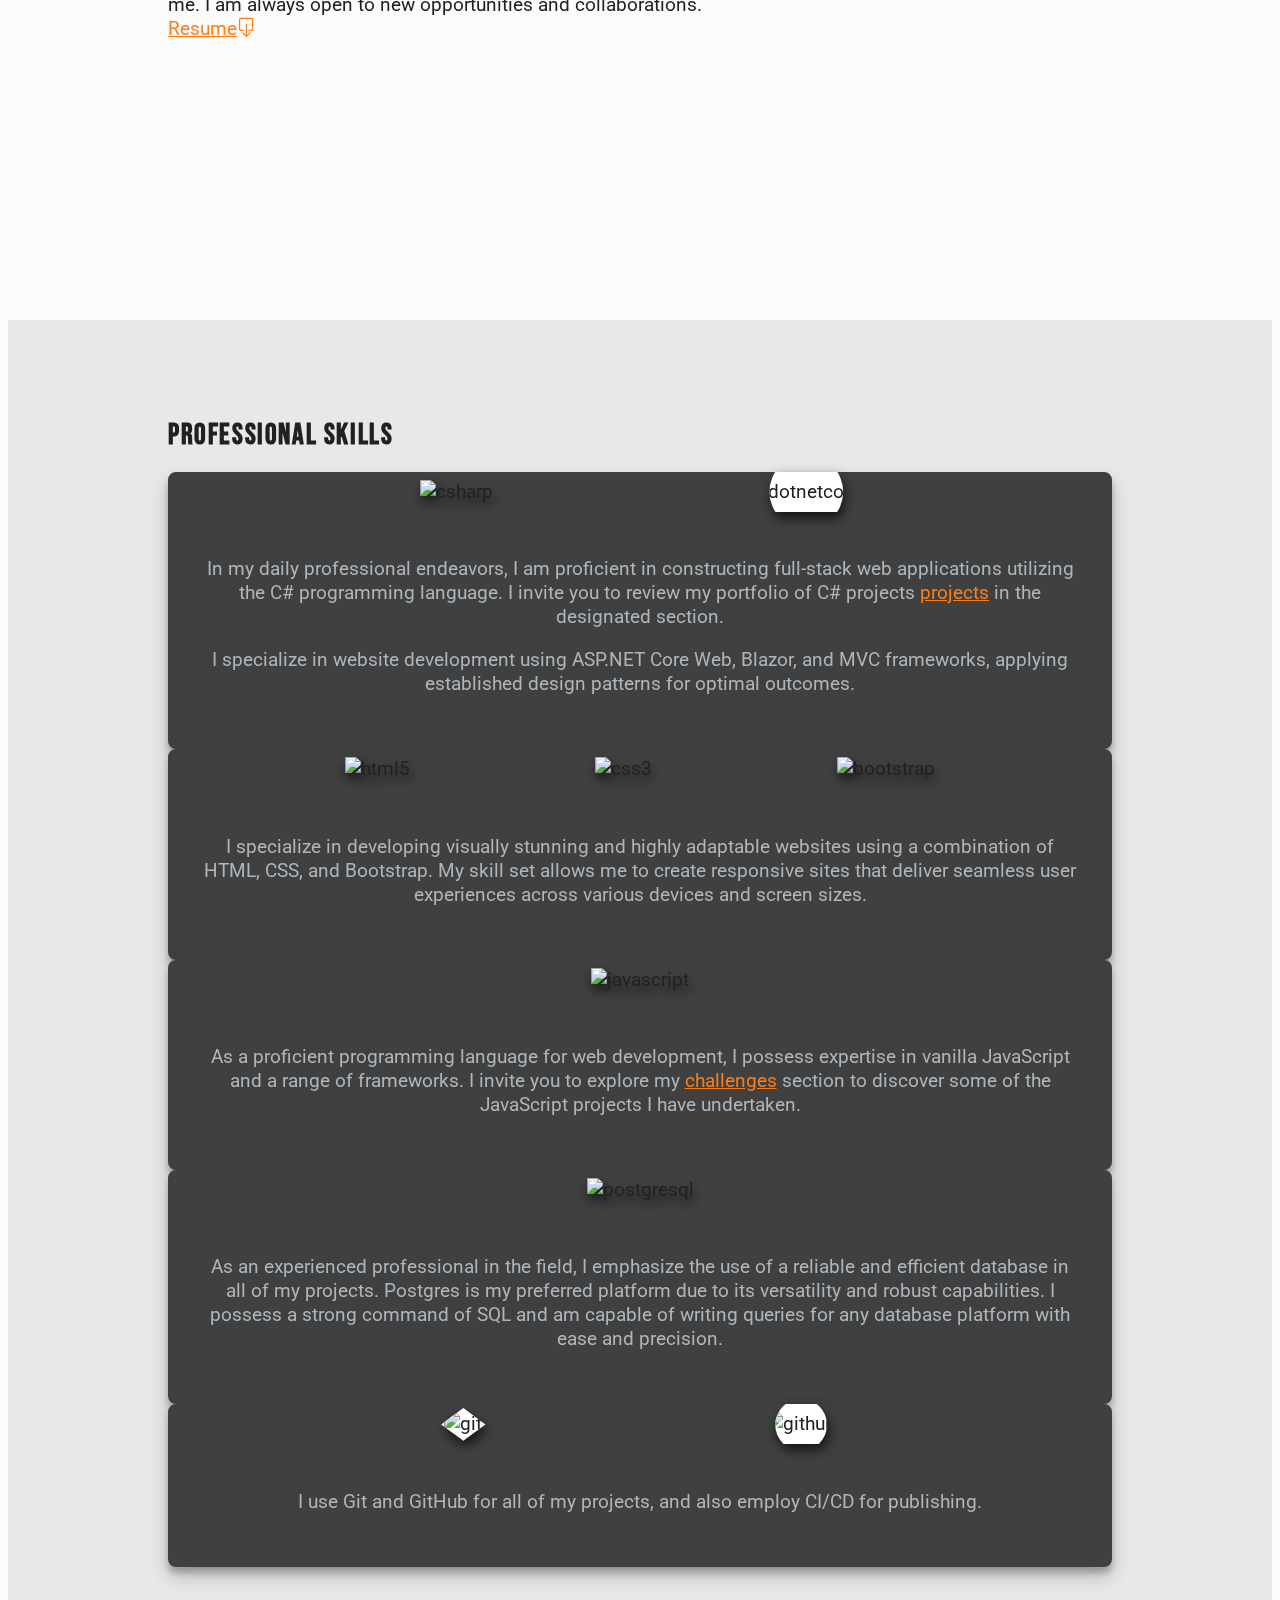
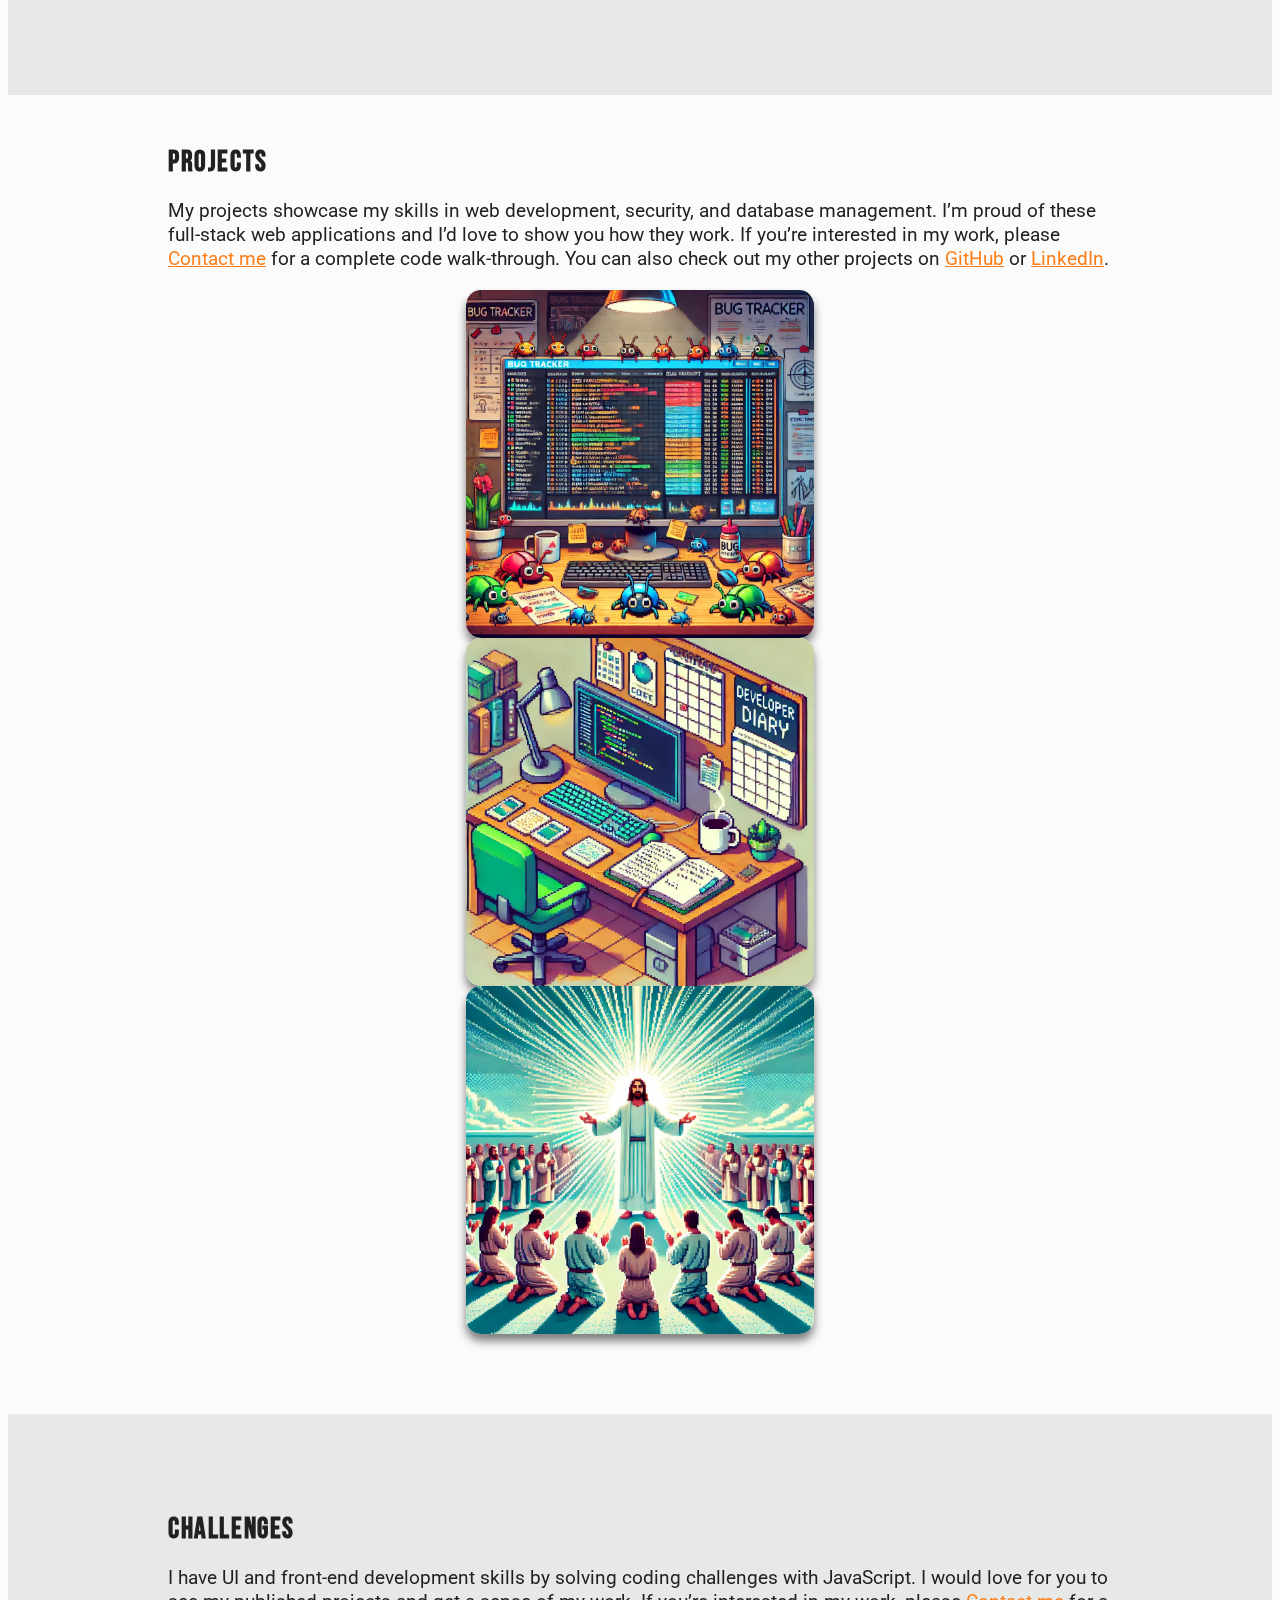
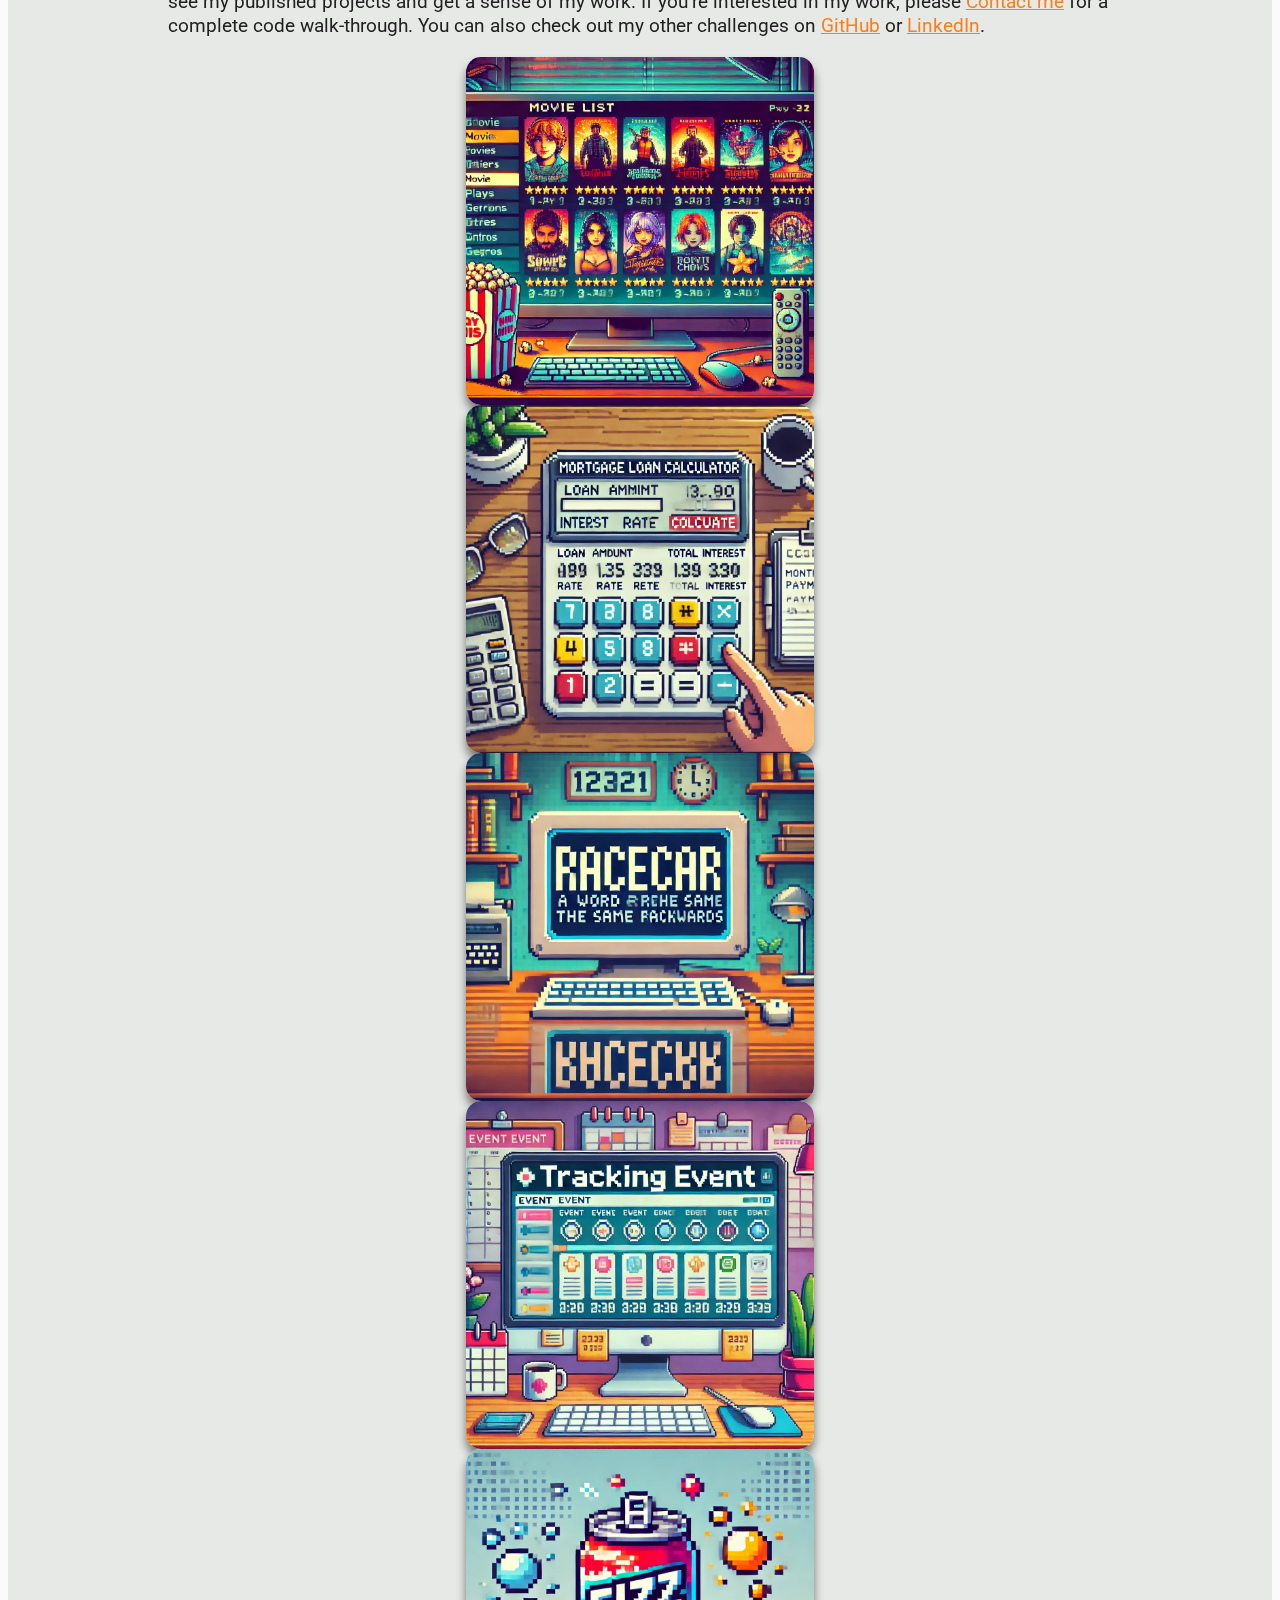
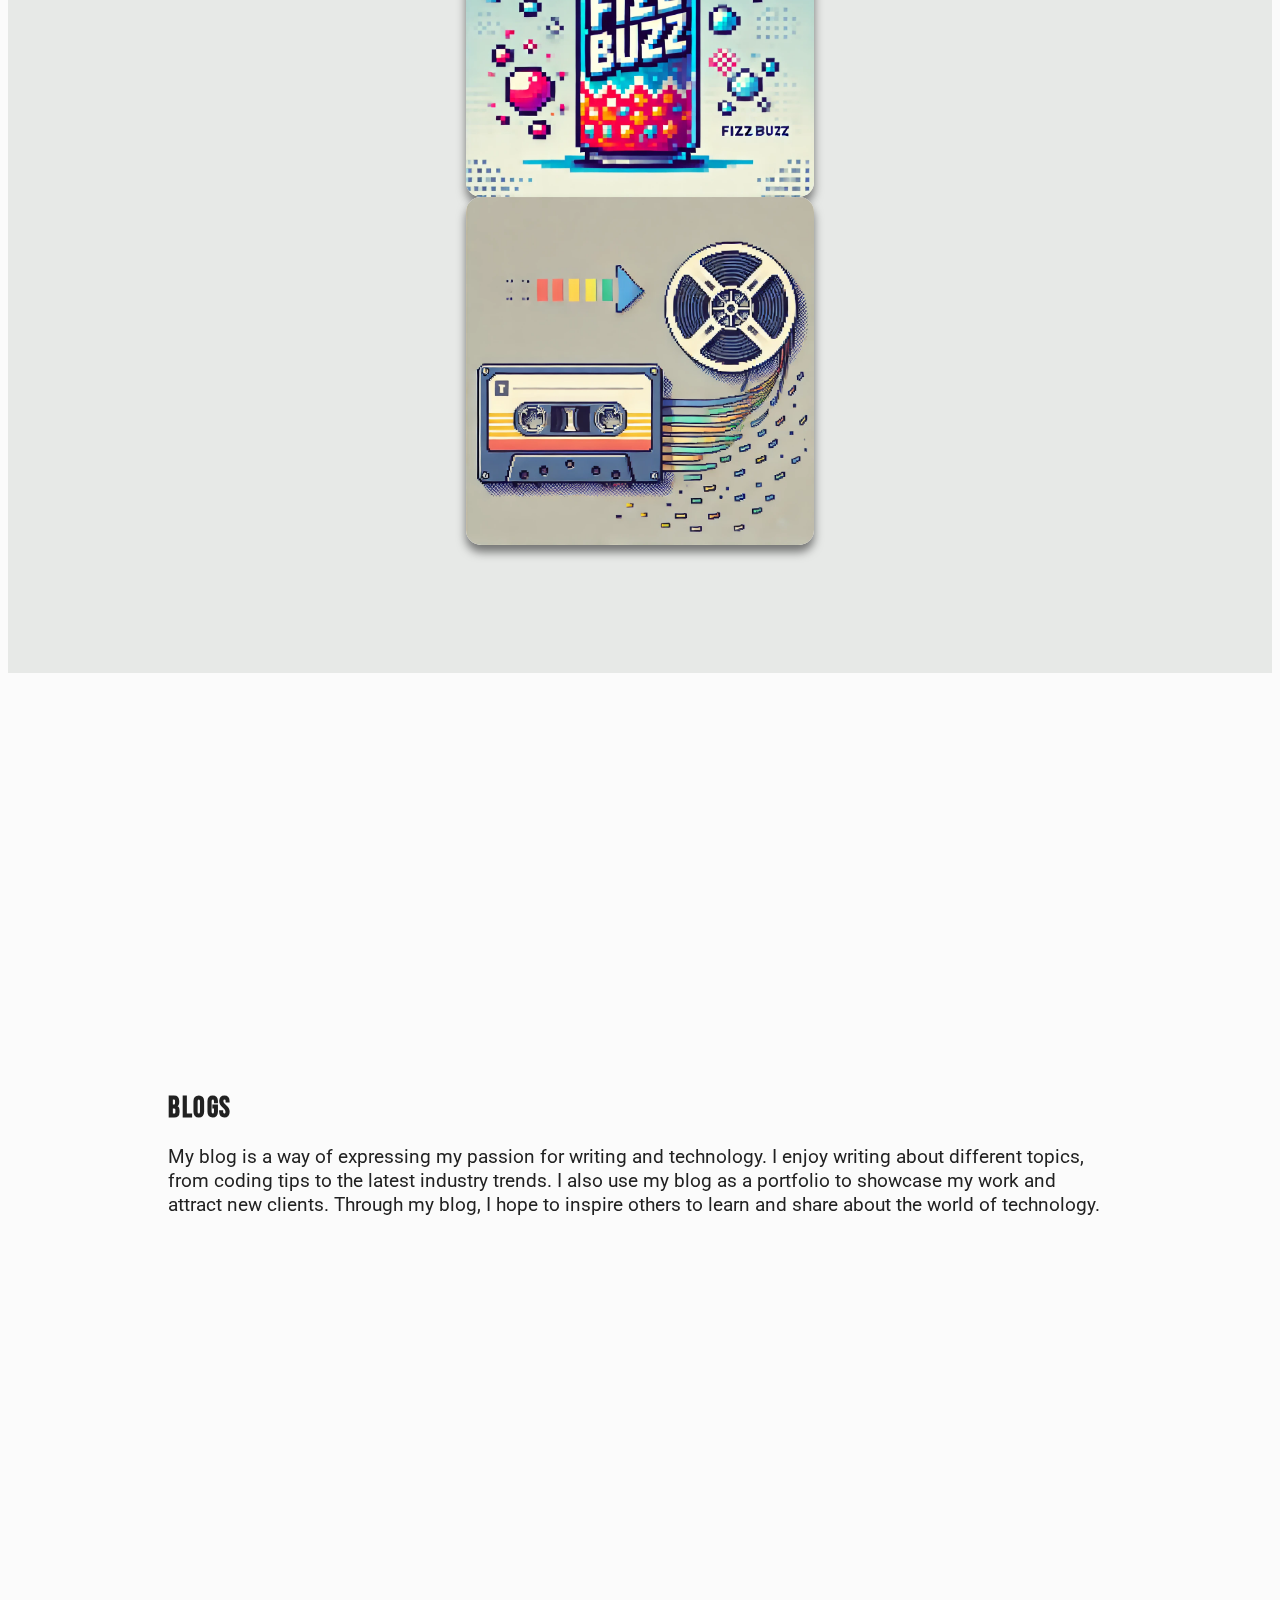
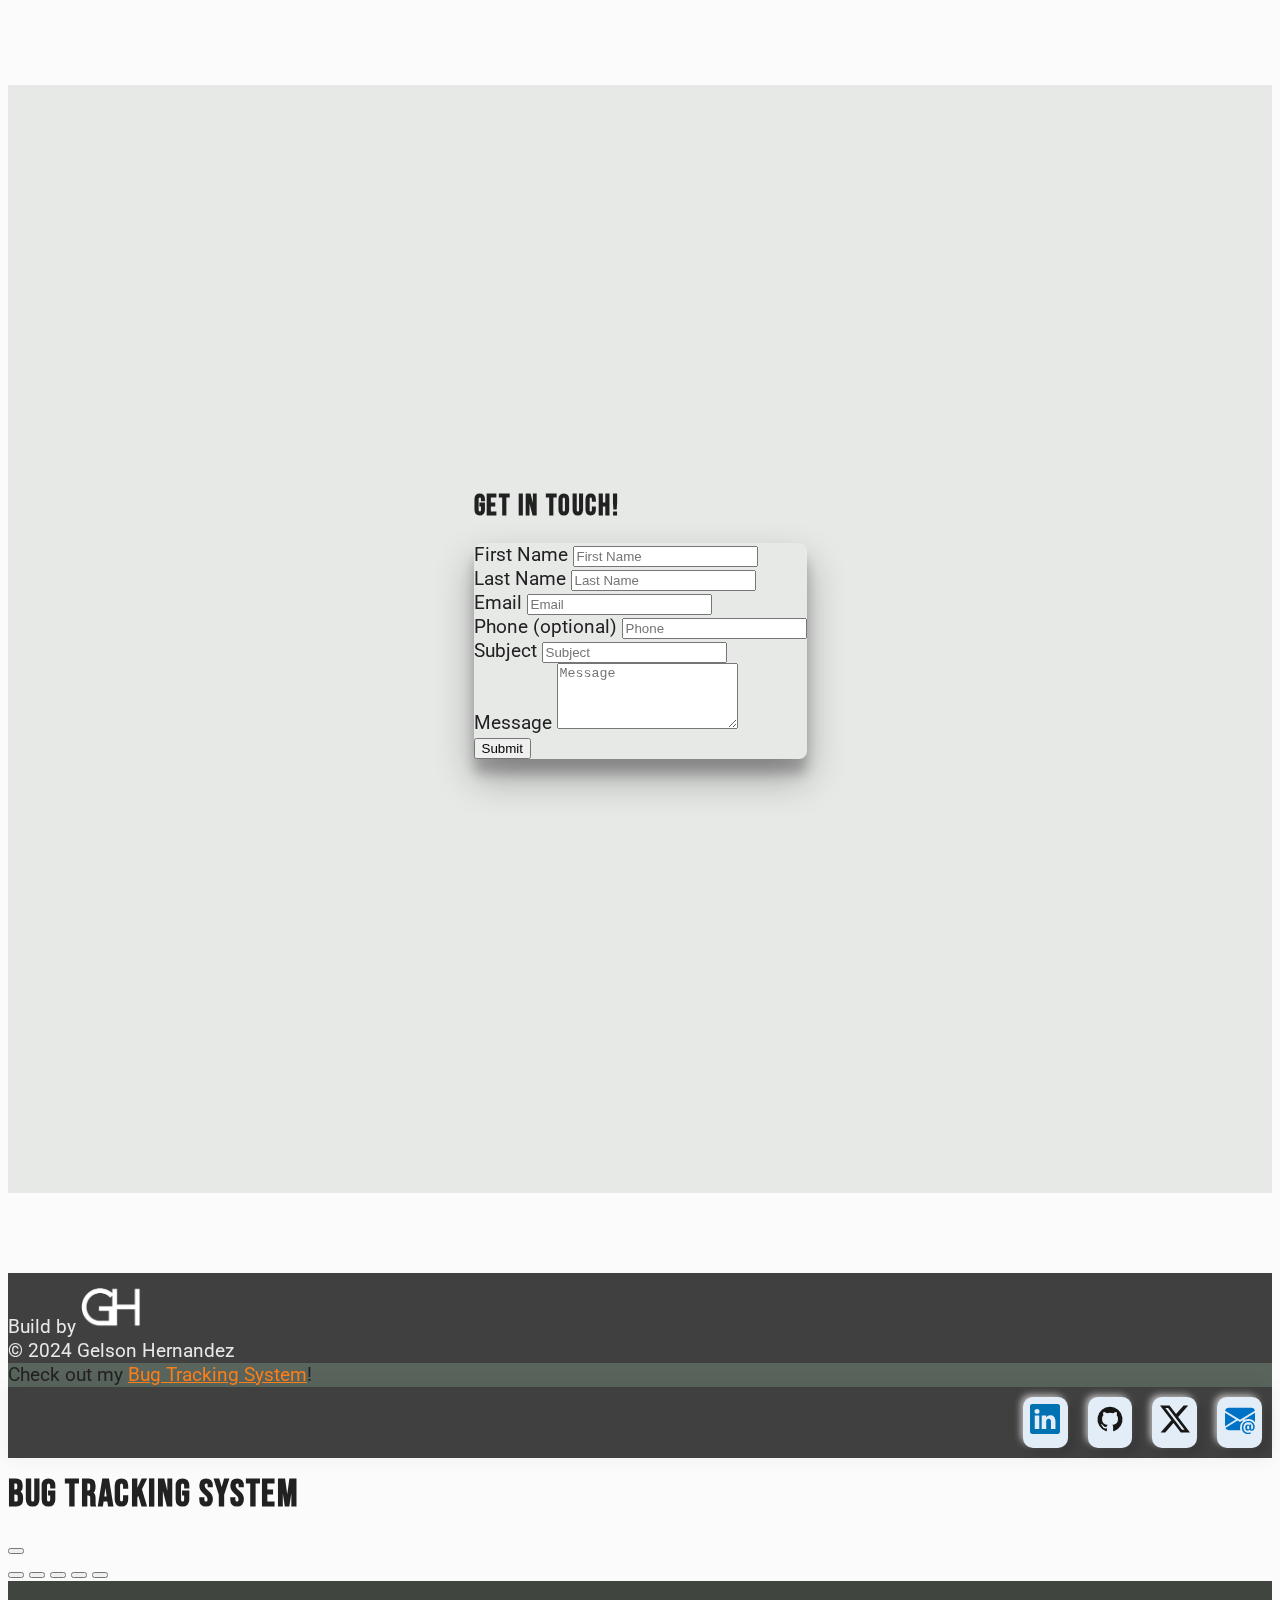
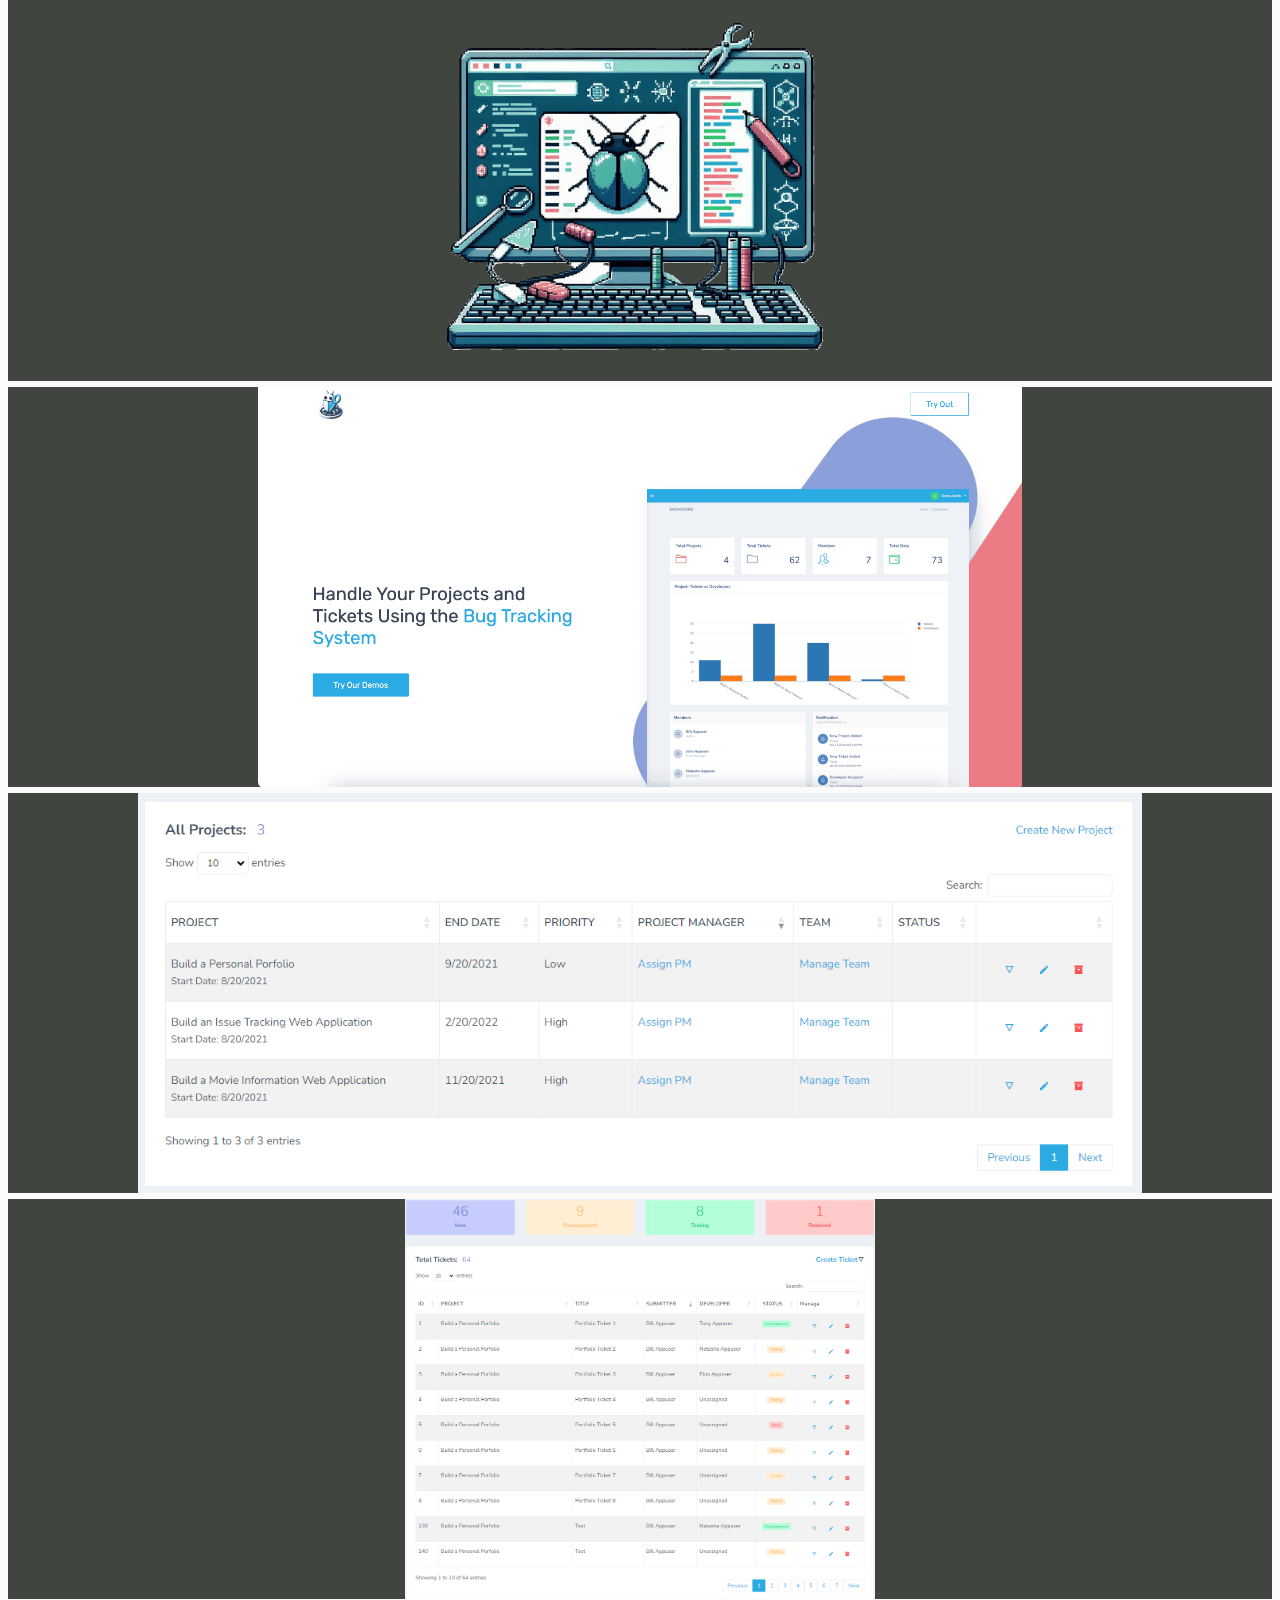
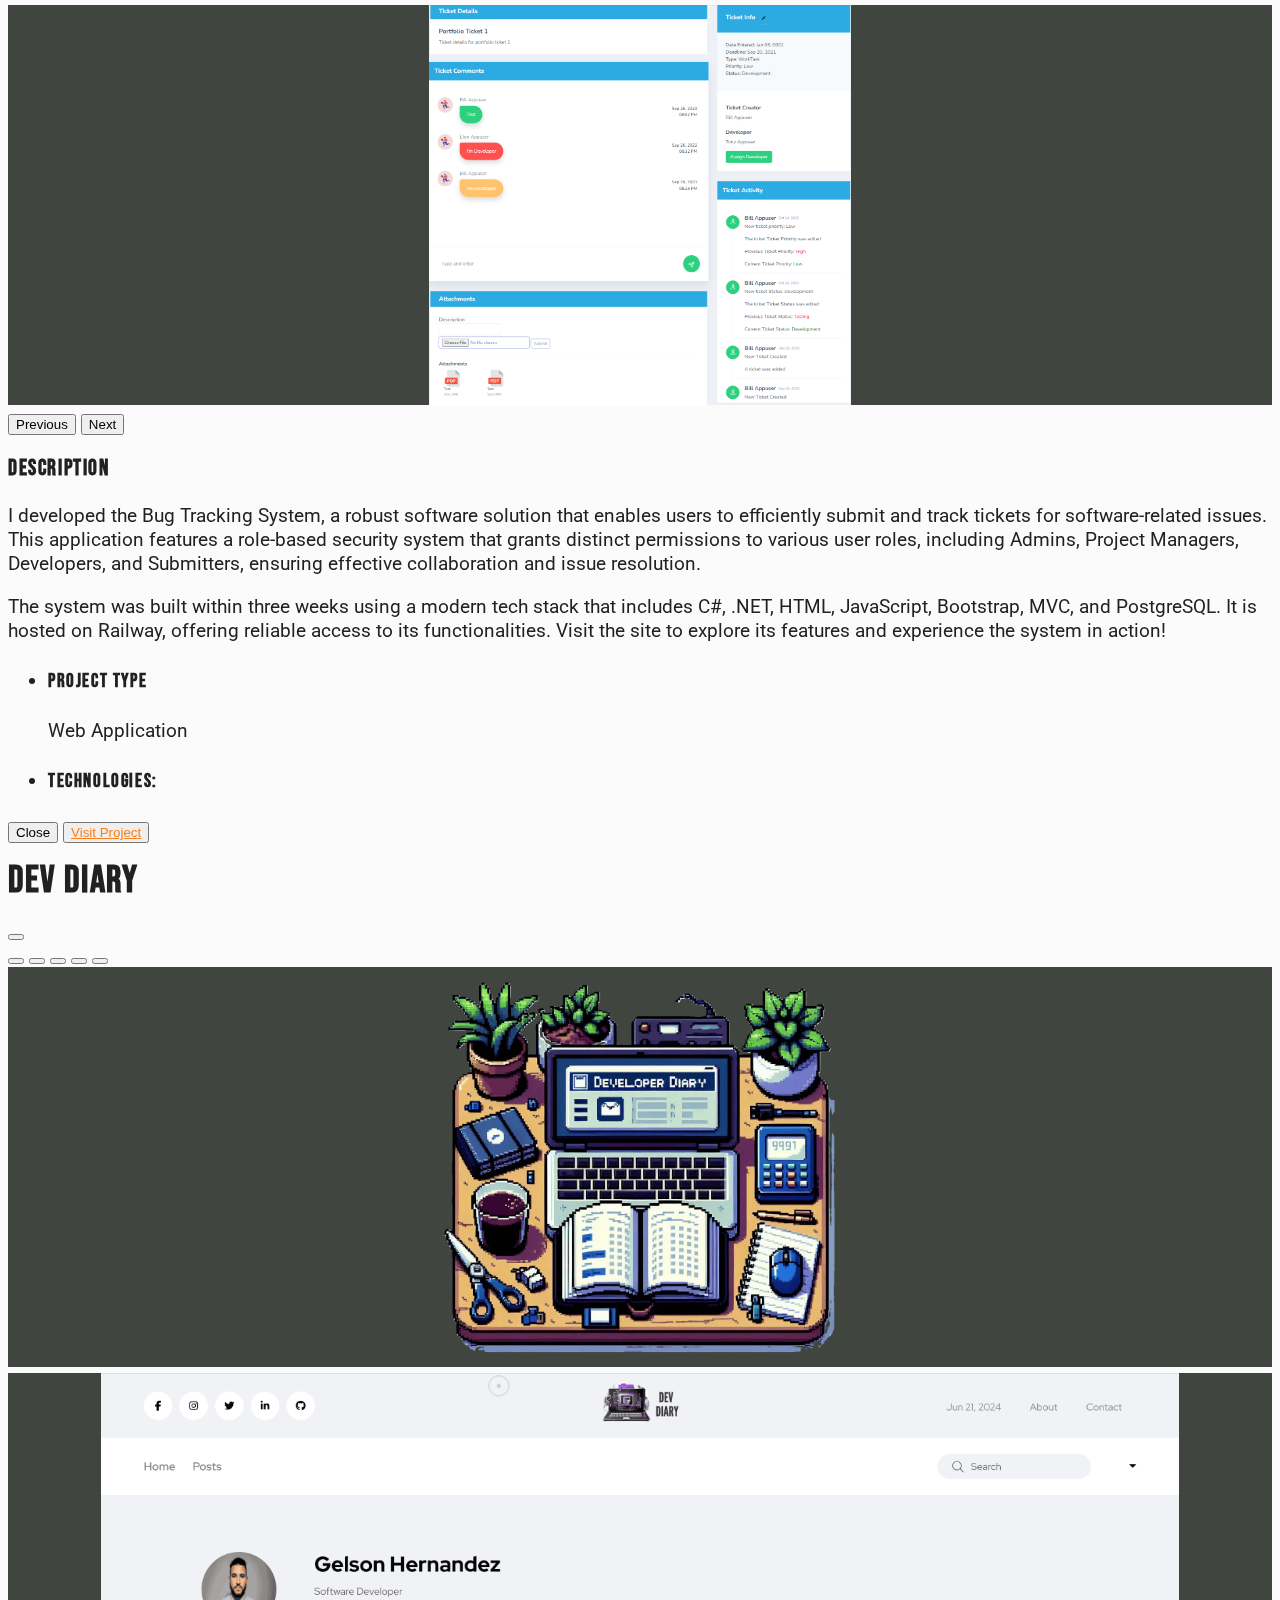
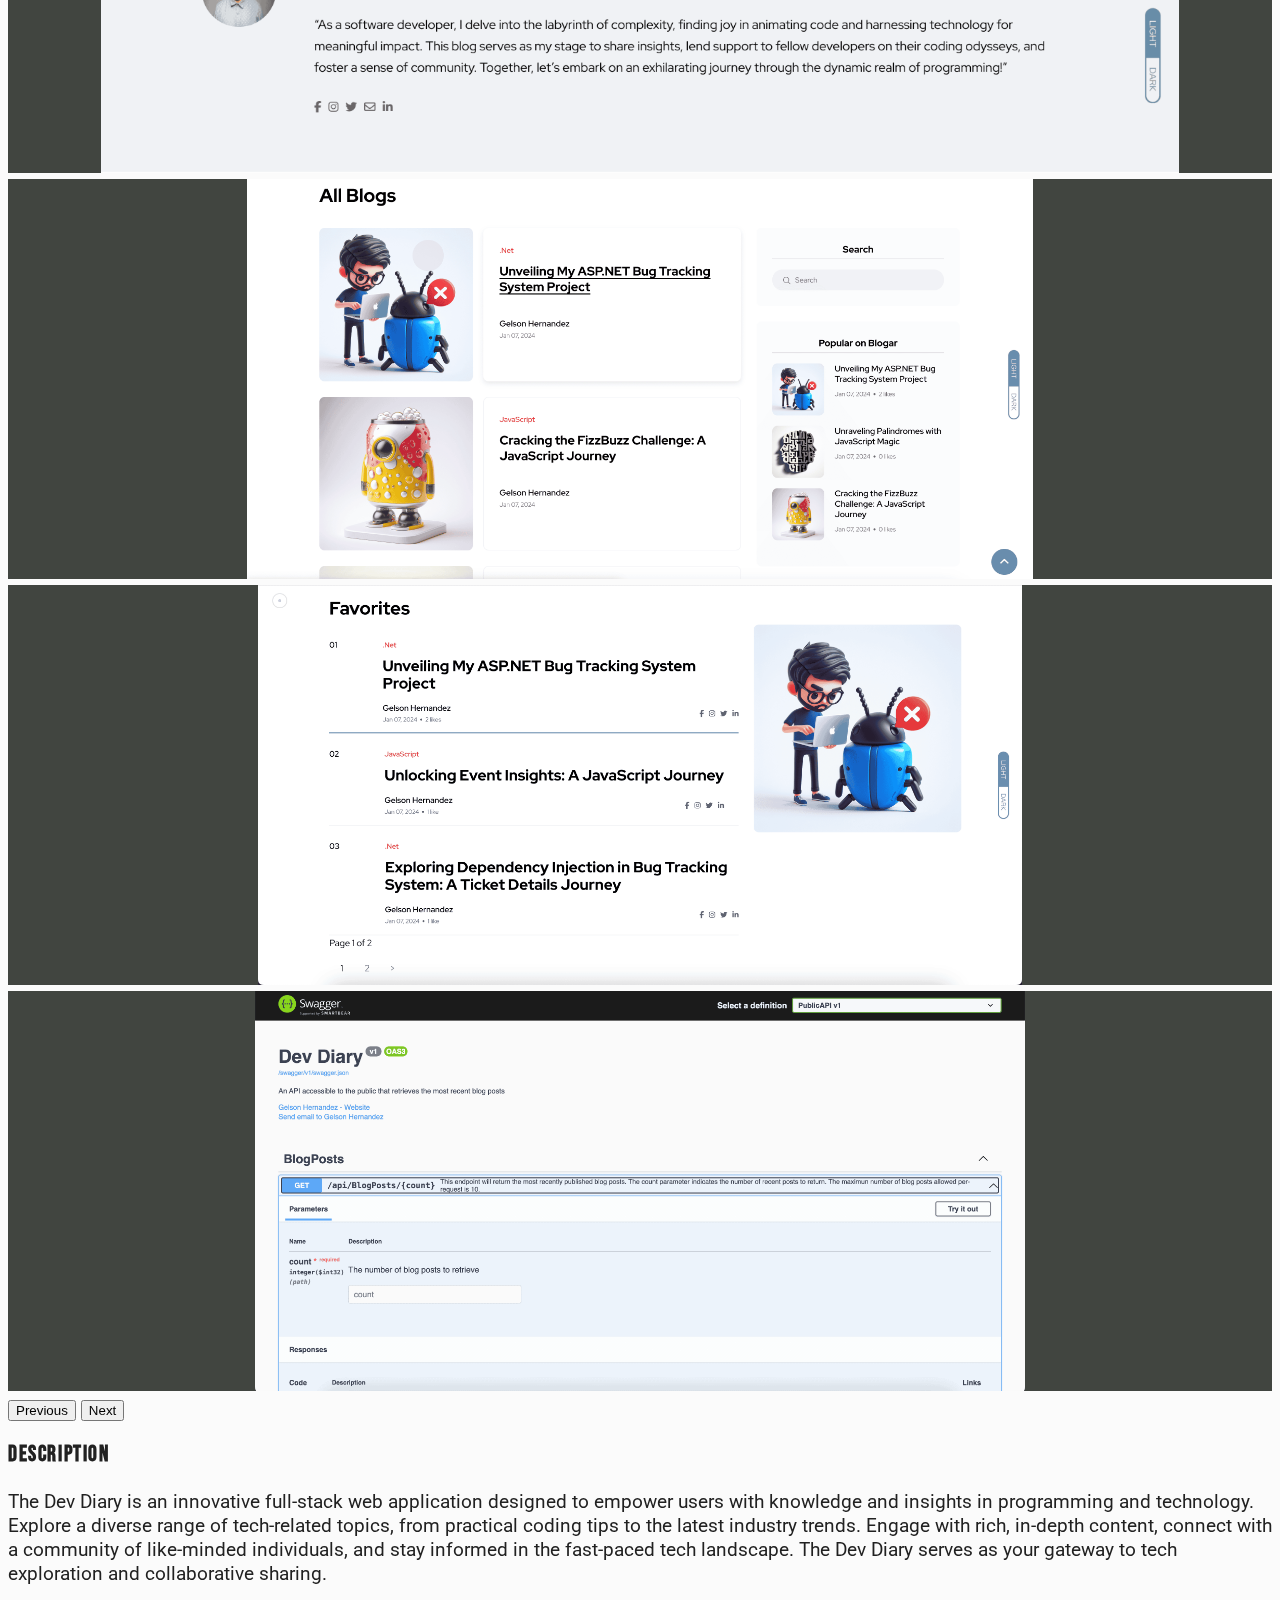
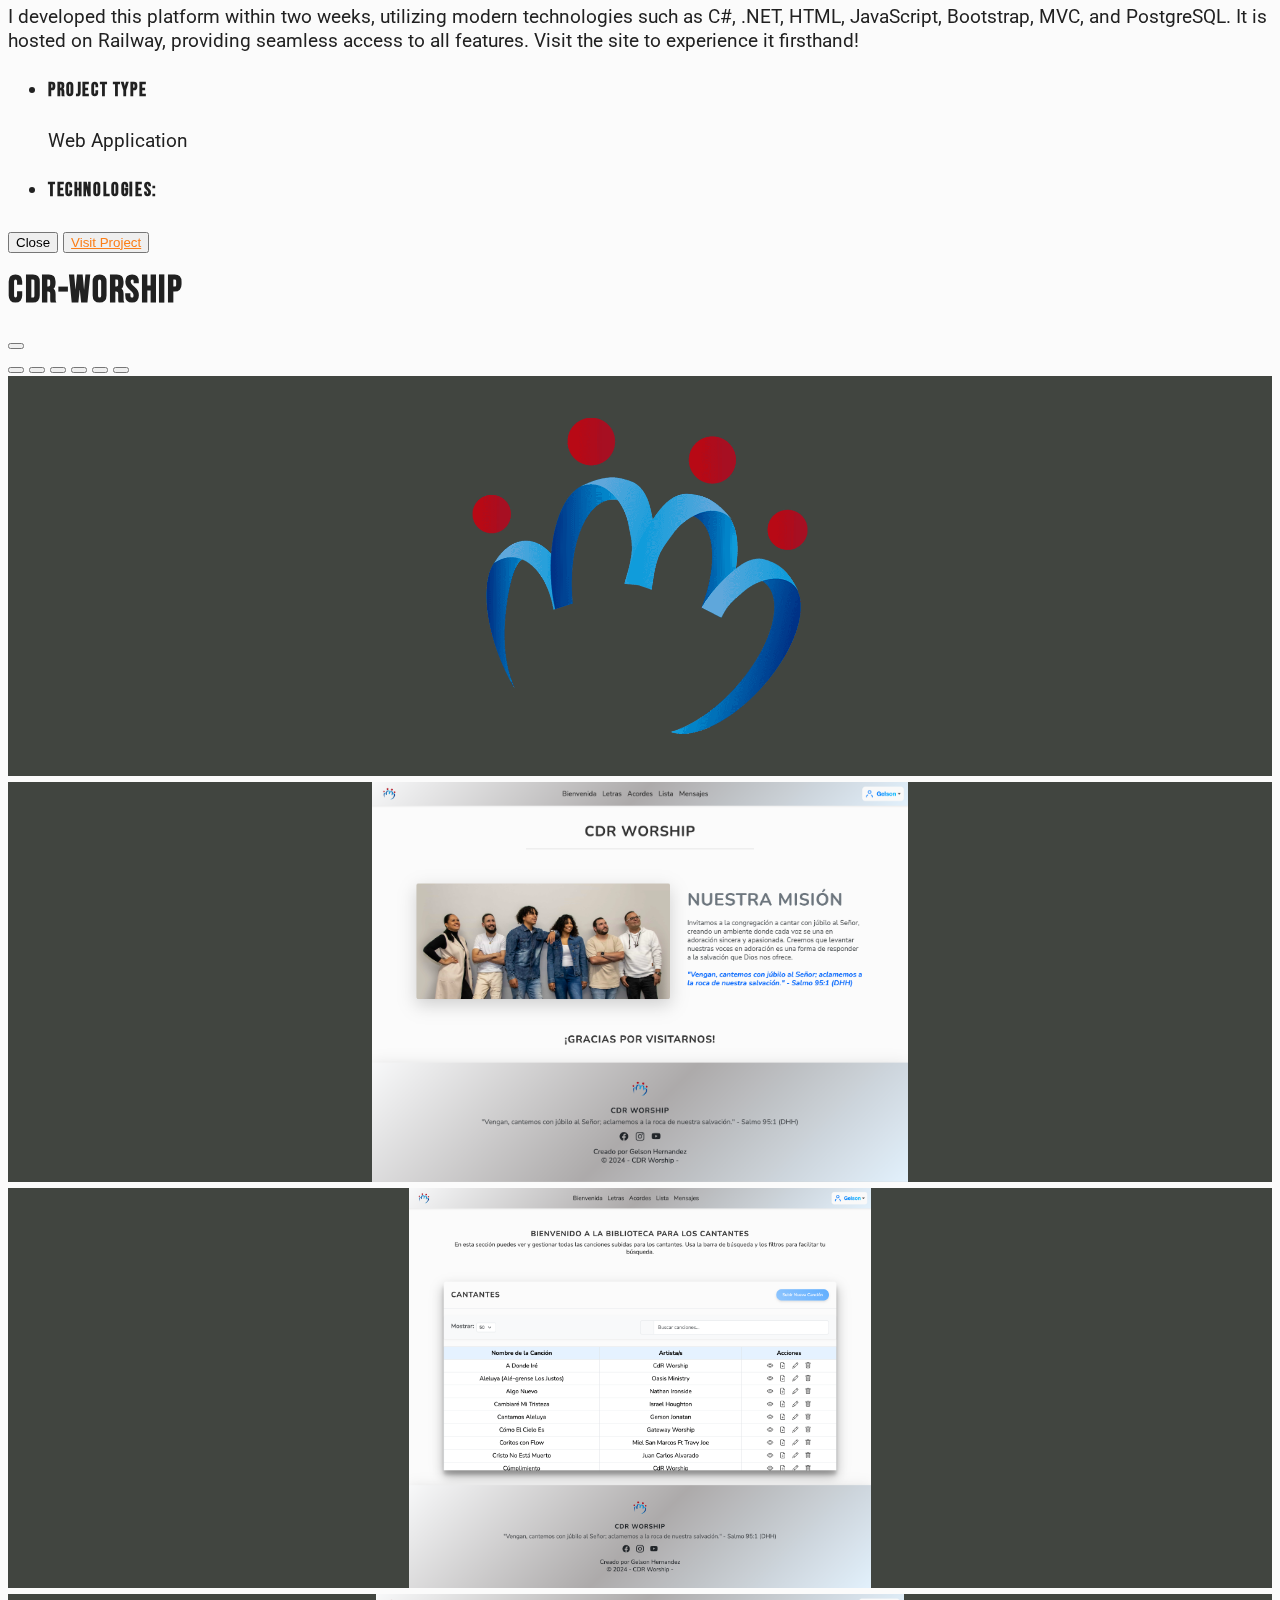
==== commit e3248e0c: "Added New Image to the Modal CDR Worship" ====
--- a/index.html
+++ b/index.html
@@ -1580,28 +1580,28 @@
                     </div>
                     <div class="carousel-item">
                       <img
-                        src="/img/Screen-IMG/CDR-Worship-ScreenShots-Welcome.png"
+                        src="/img/screenshots/CDR-Worship-Screenshoot-Home.png"
                         class="d-block w-100"
                         alt="logo"
                       />
                     </div>
                     <div class="carousel-item">
                       <img
-                        src="/img/Screen-IMG/CDR-Worship-ScreenShots.png"
+                        src="/img/screenshots/CDR-Worship-ScreenShoot-Letras.png"
                         class="d-block w-100"
                         alt="logo"
                       />
                     </div>
                     <div class="carousel-item">
                       <img
-                        src="/img/Screen-IMG/CDR-Worship-ScreenShots-Acordes.png"
+                        src="/img/screenshots/CDR-Worship-ScreenShoot-Acordes.png"
                         class="d-block w-100"
                         alt="logo"
                       />
                     </div>
                     <div class="carousel-item">
                       <img
-                        src="/img/Screen-IMG/CDR-Worship-ScreenShots-Programacion.png"
+                        src="/img/screenshots/CDR-Worship-Screenshoot-Lista.png"
                         class="d-block w-100"
                         alt="logo"
                       />
@@ -1609,7 +1609,7 @@
 
                     <div class="carousel-item">
                       <img
-                        src="/img/Screen-IMG/CDR-Worship-ScreenShots-Upload.png"
+                        src="/img/screenshots/CDR-Worship-ScreenShoot-Mensaje.png"
                         class="d-block w-100"
                         alt="logo"
                       />
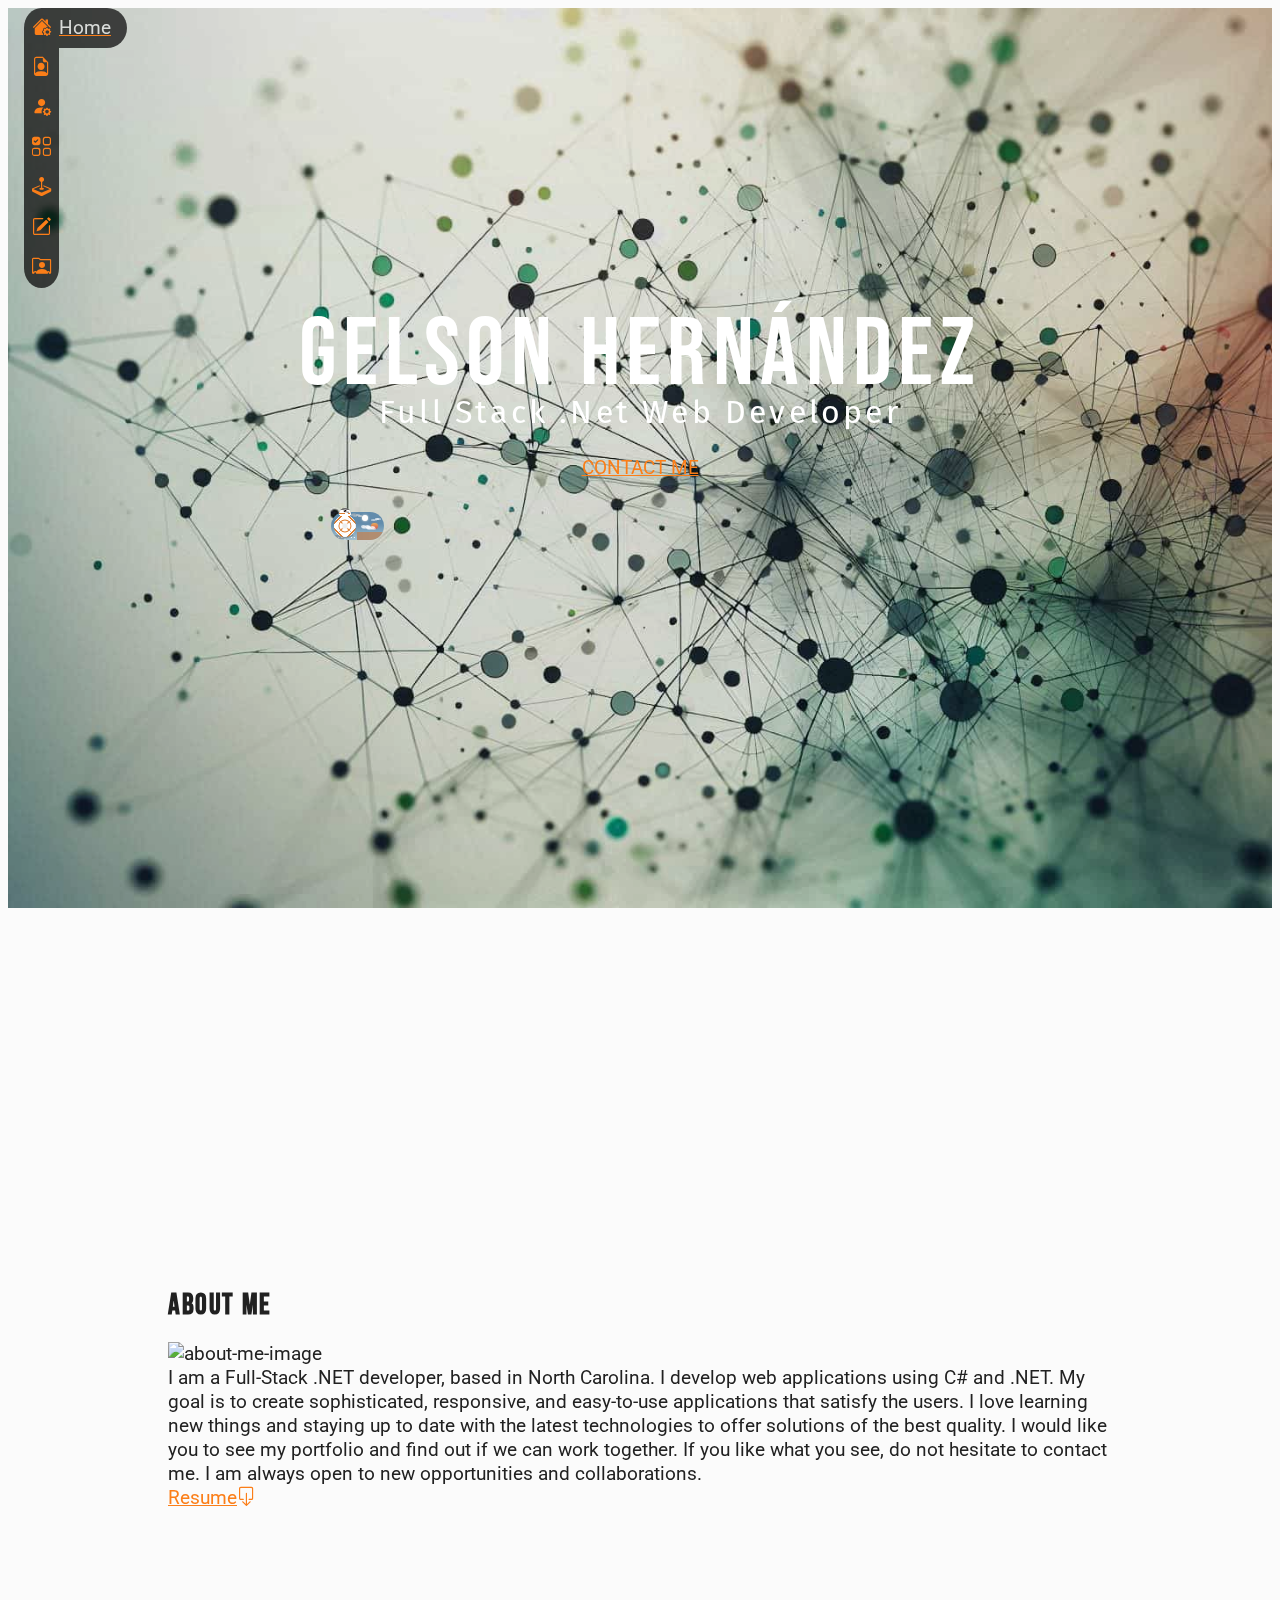
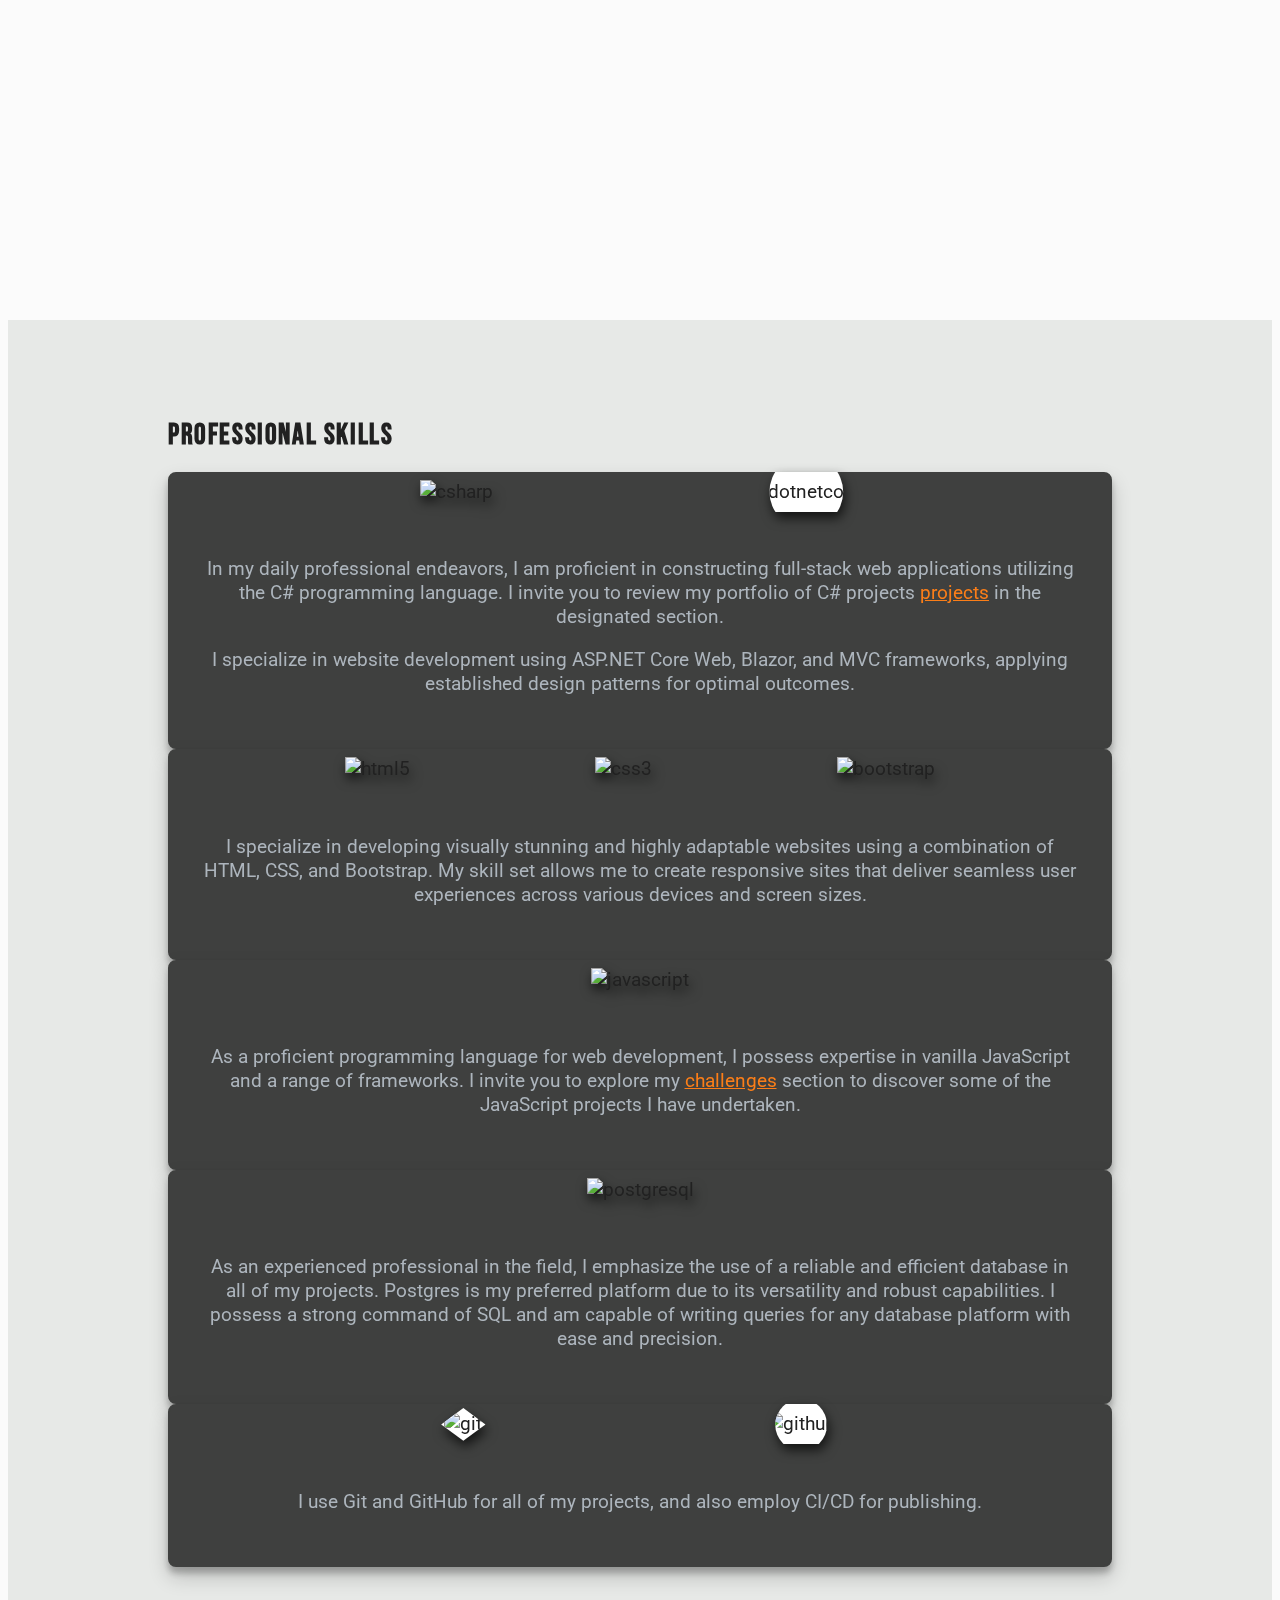
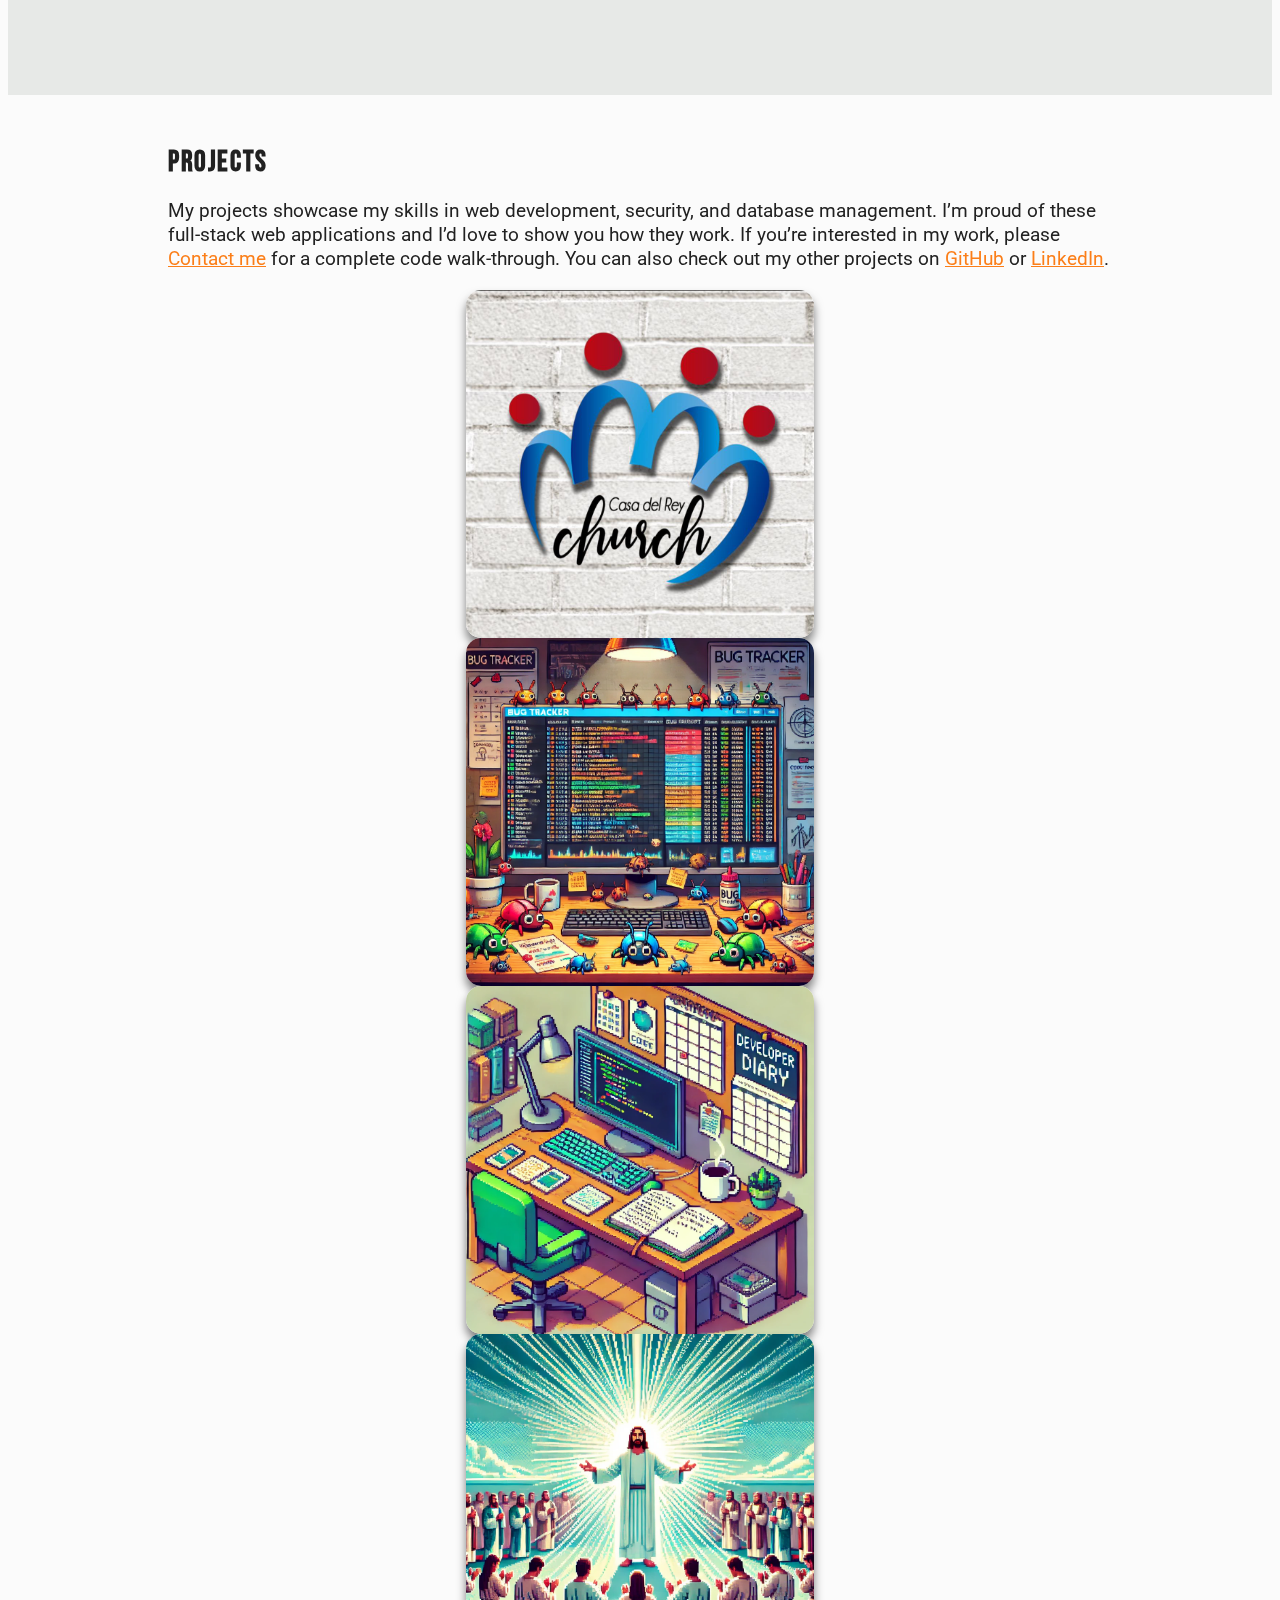
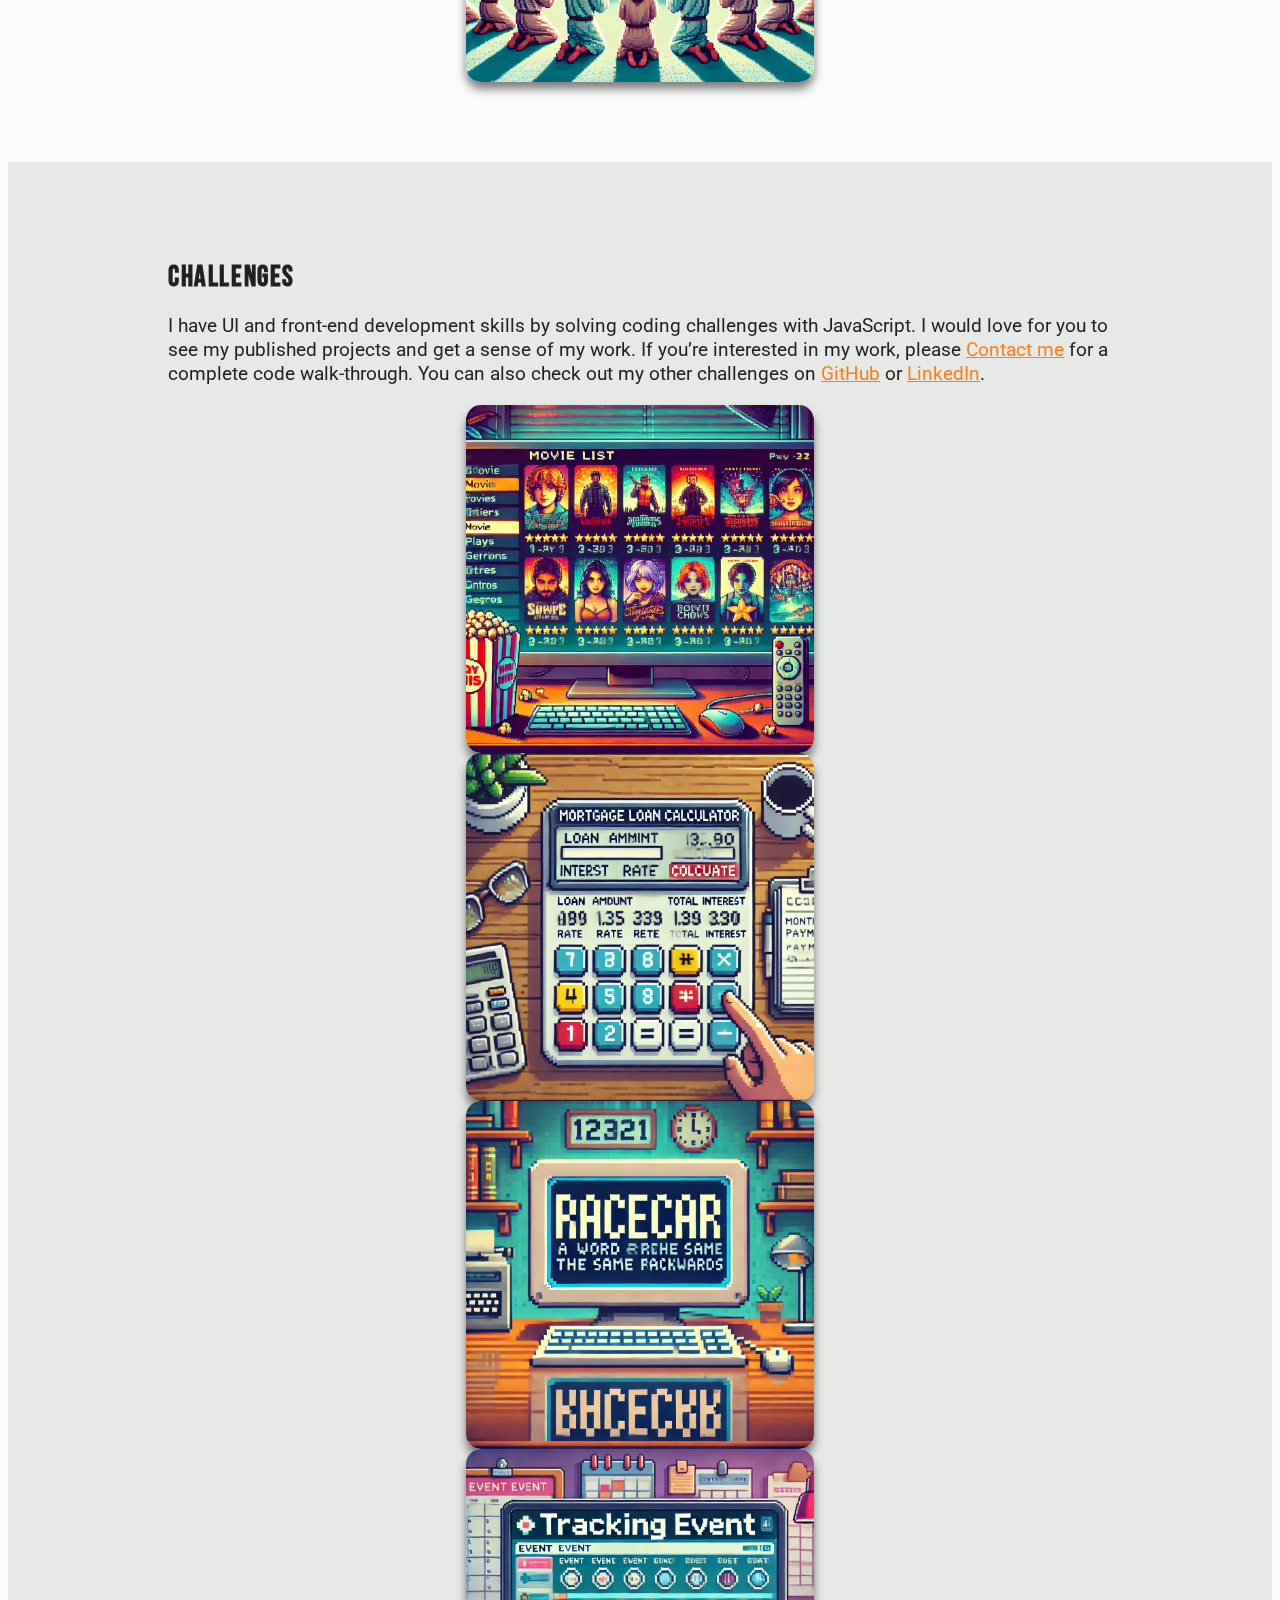
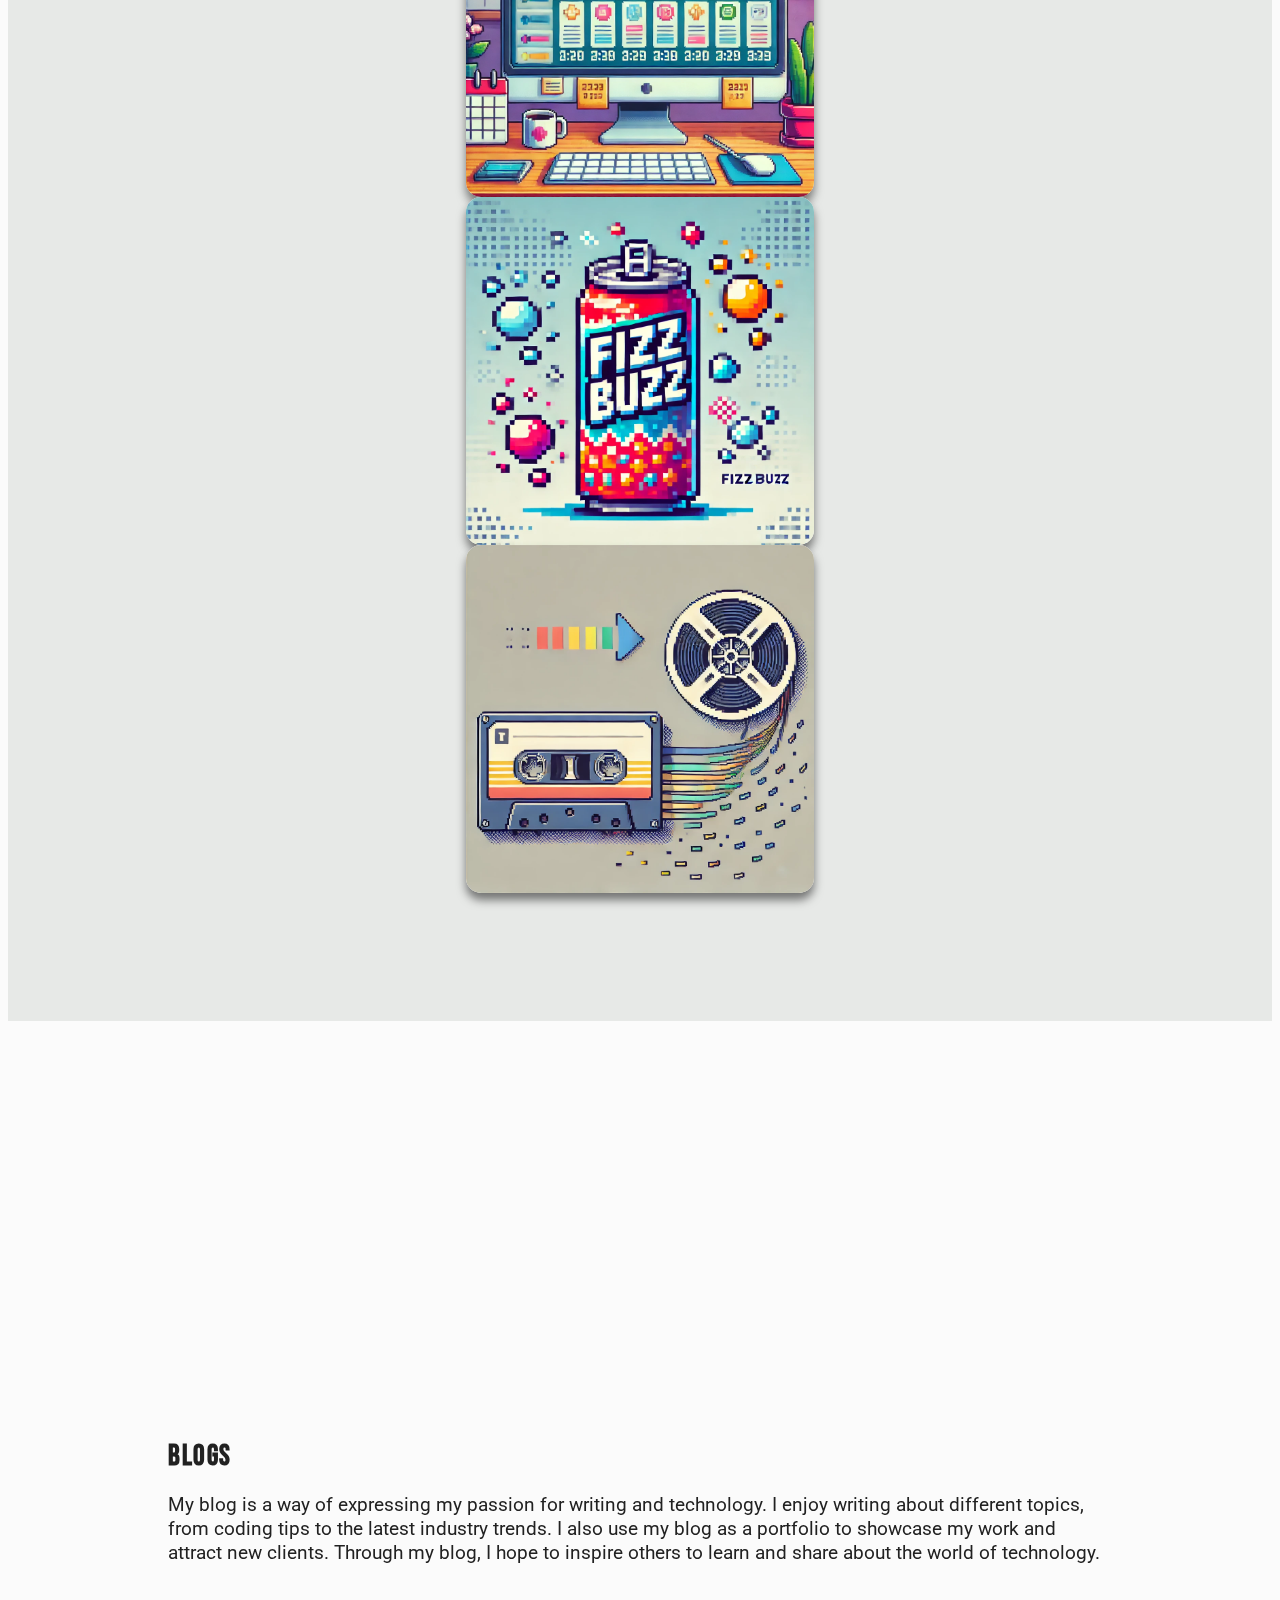
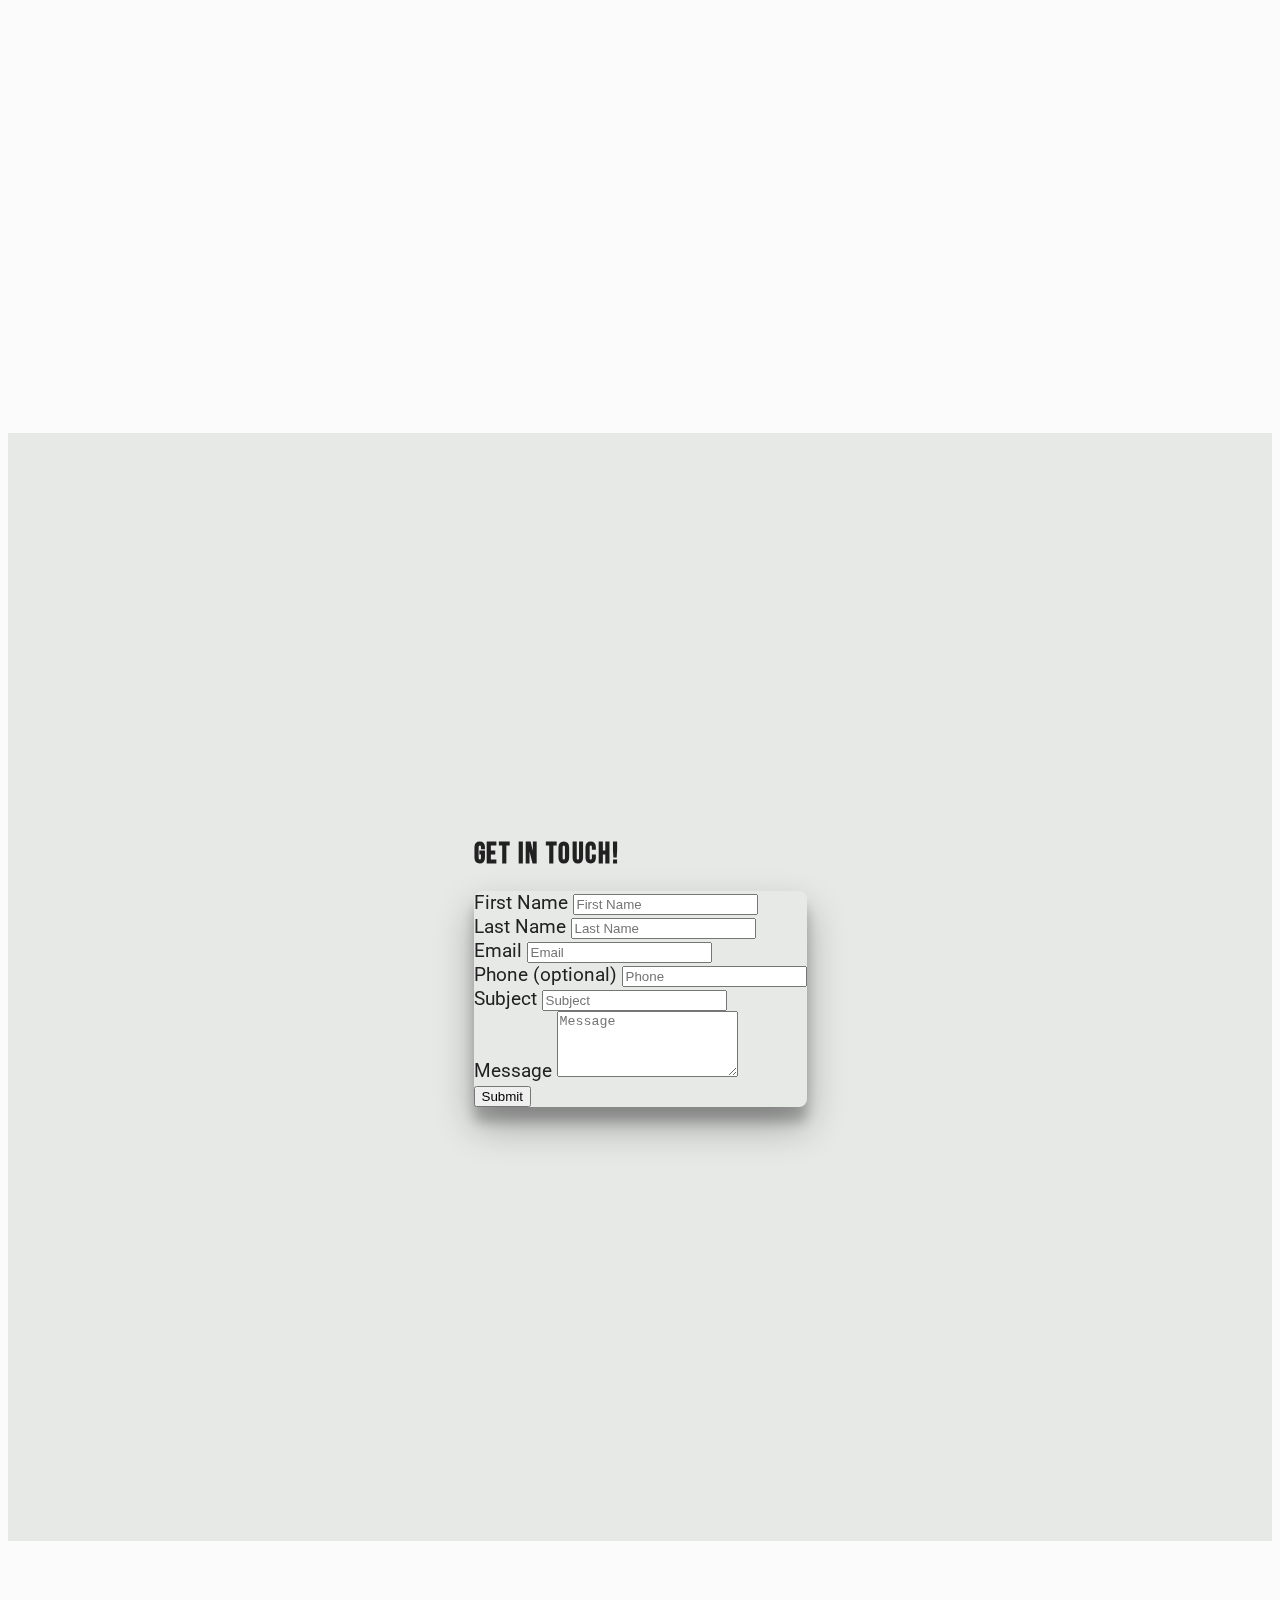
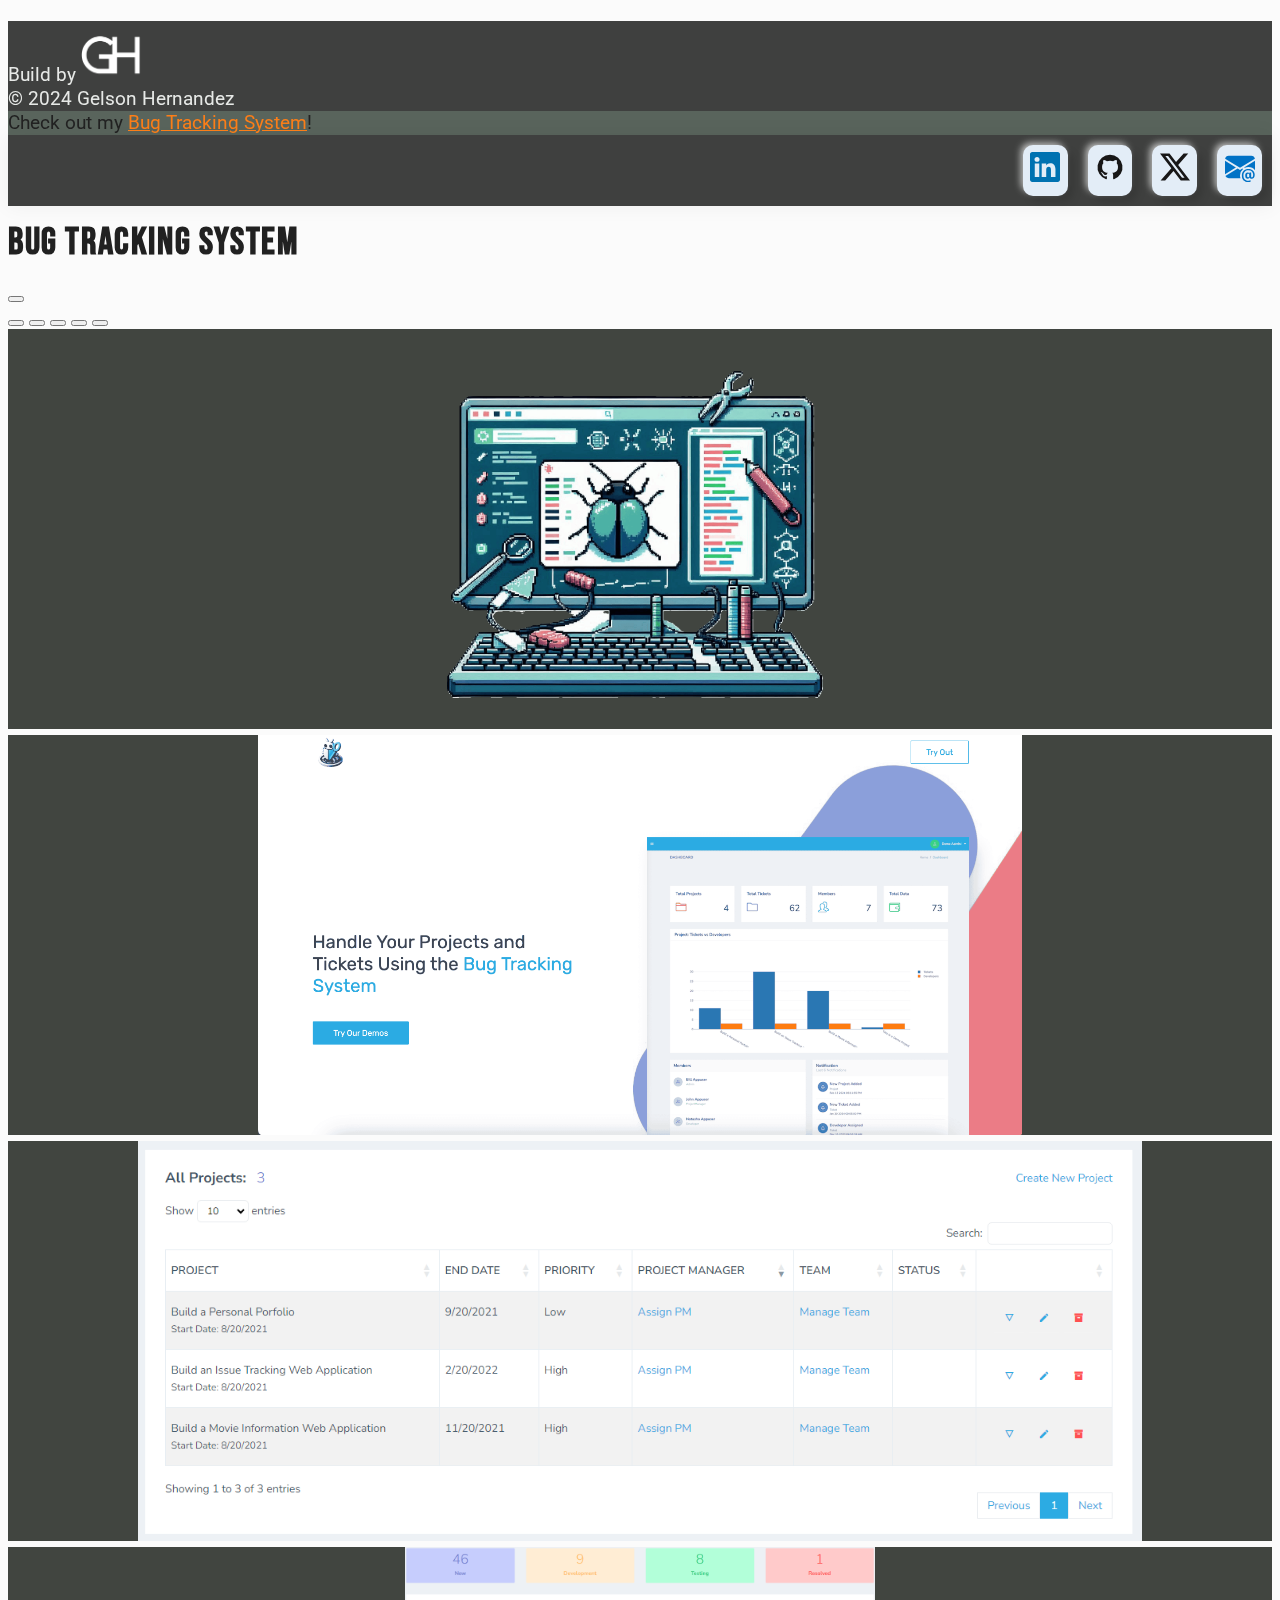
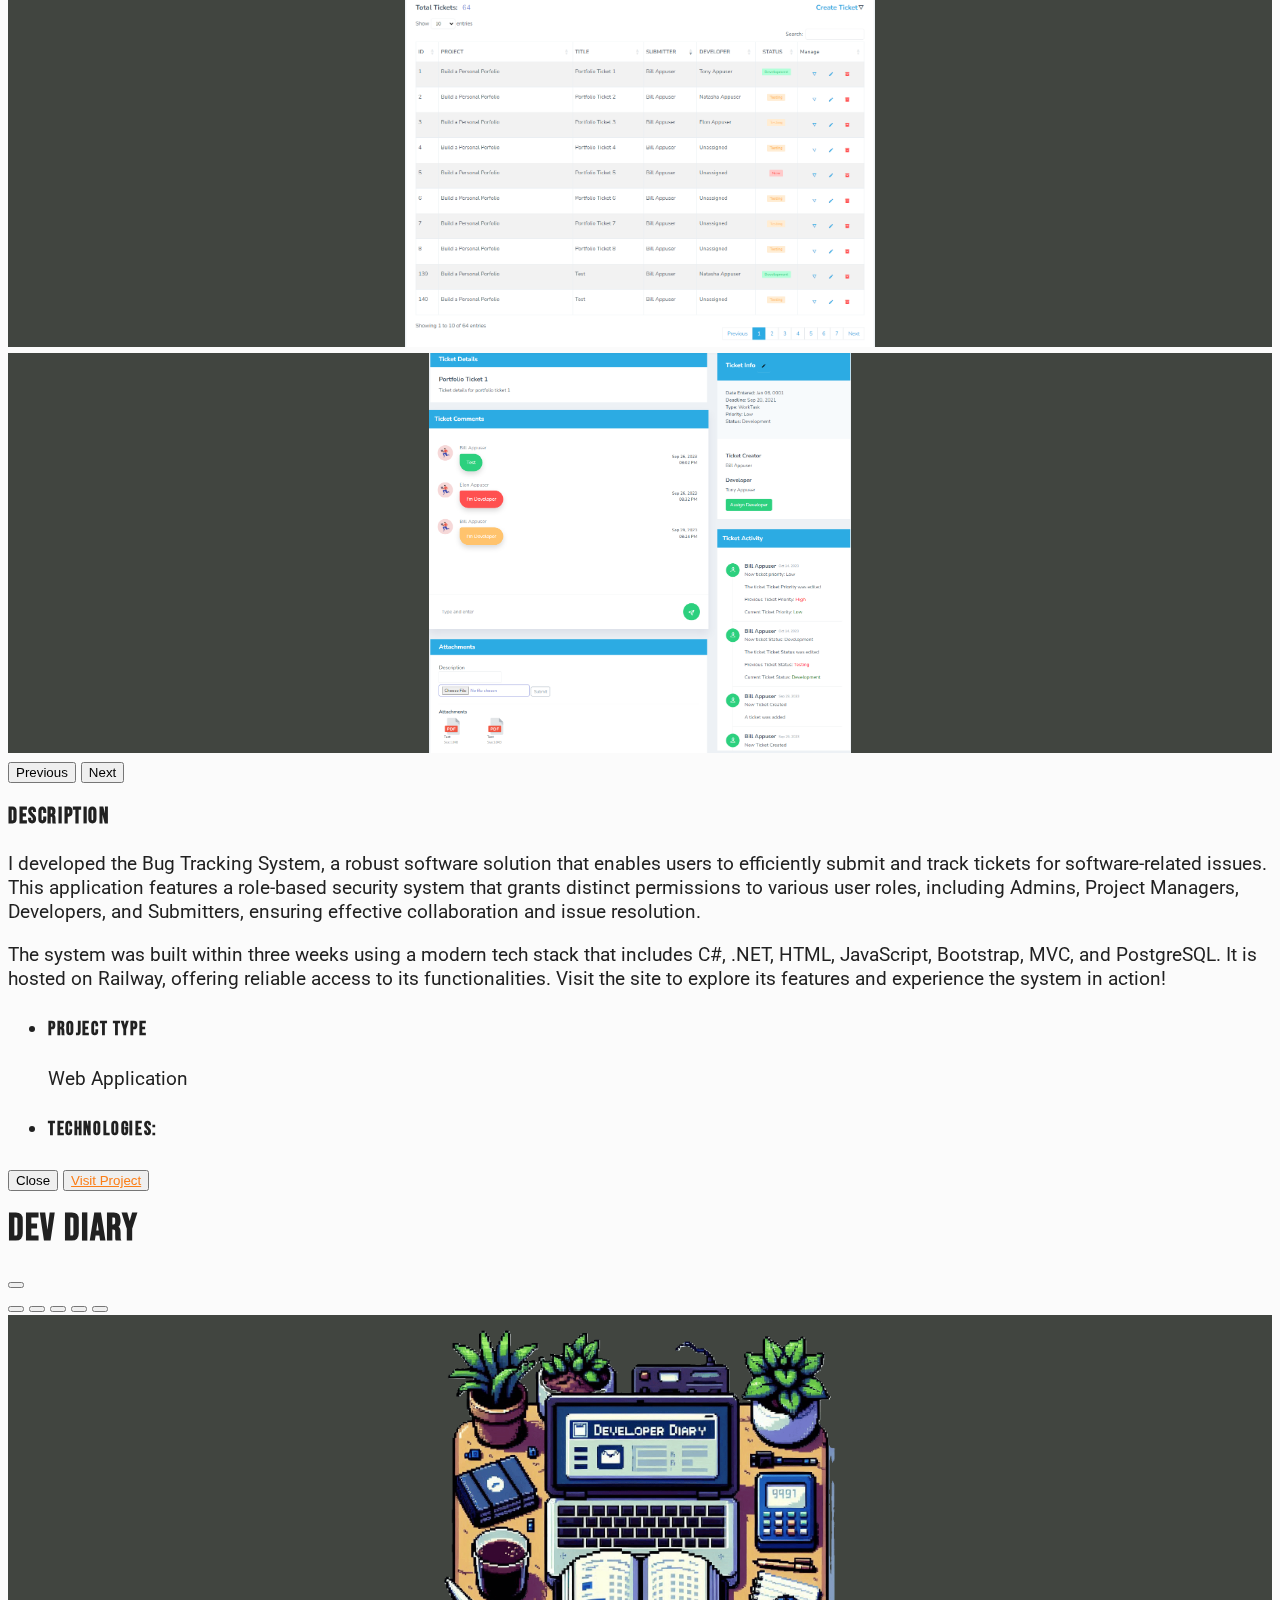
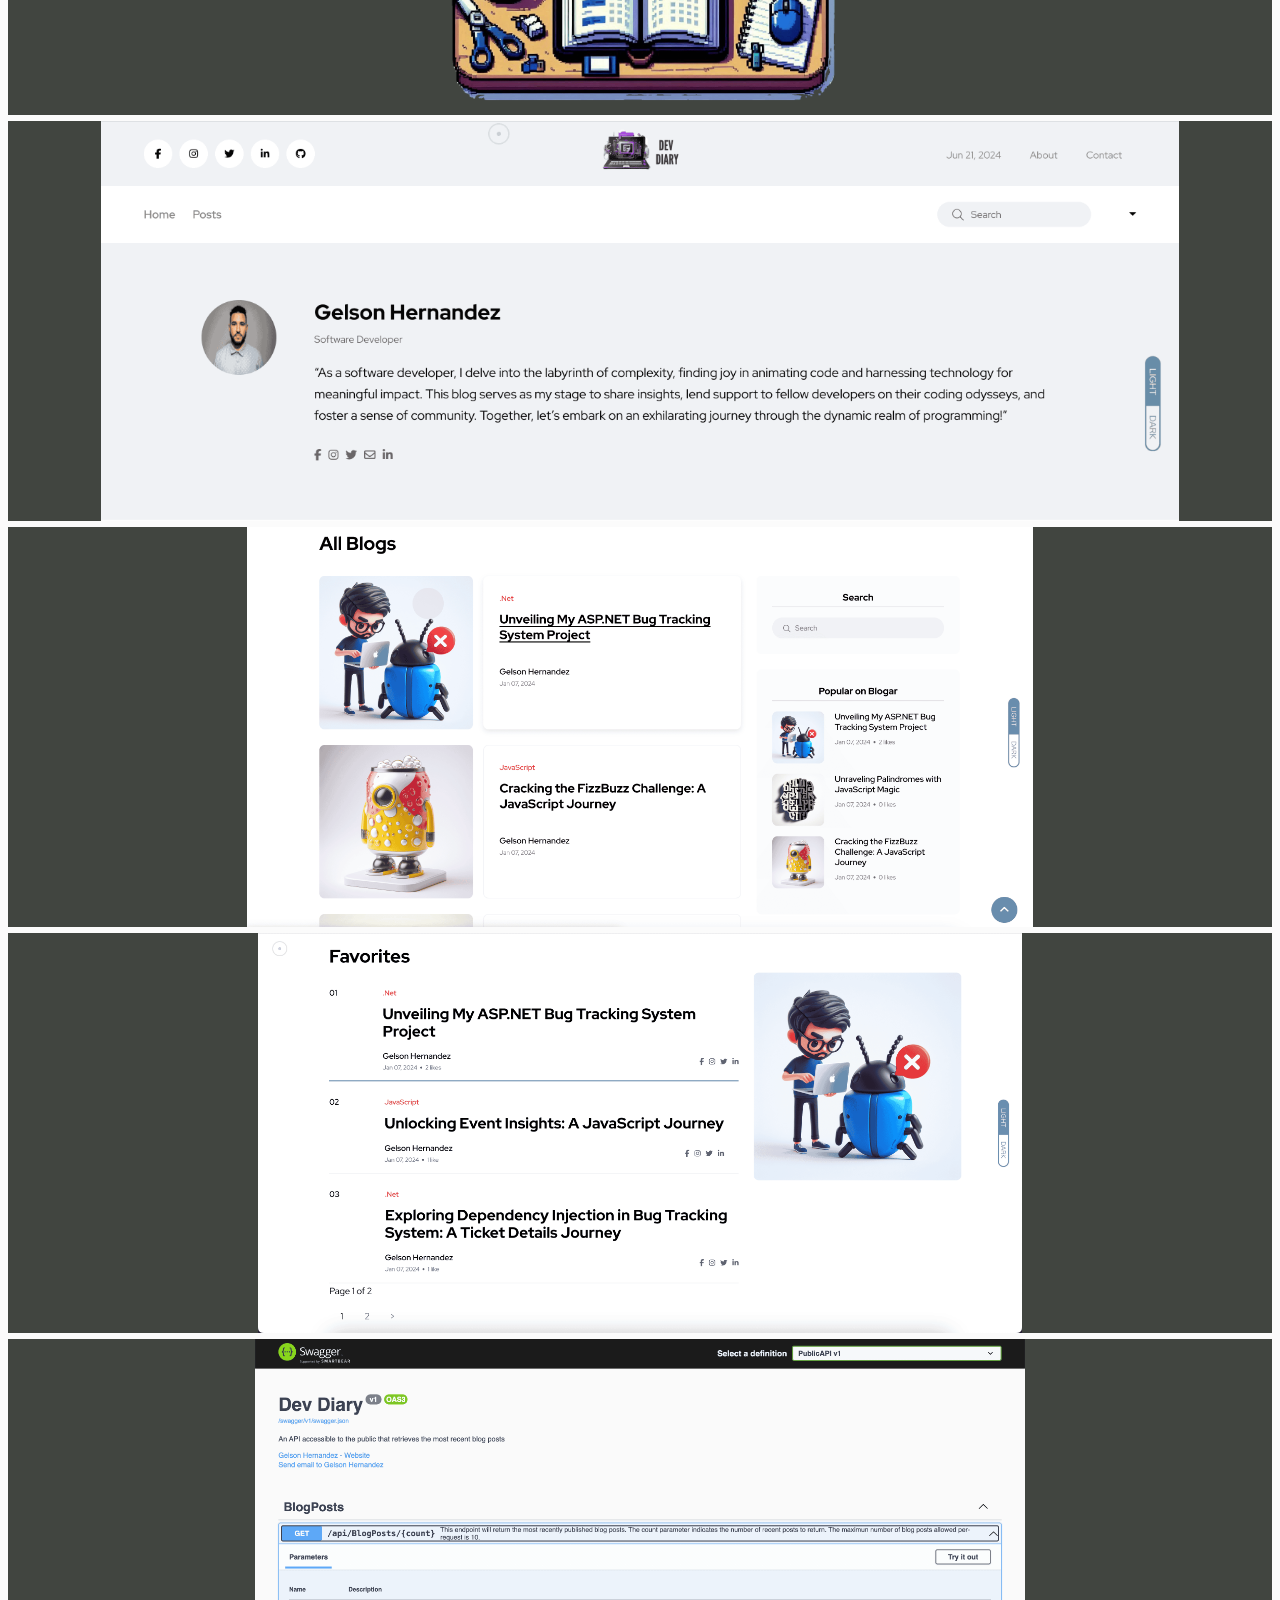
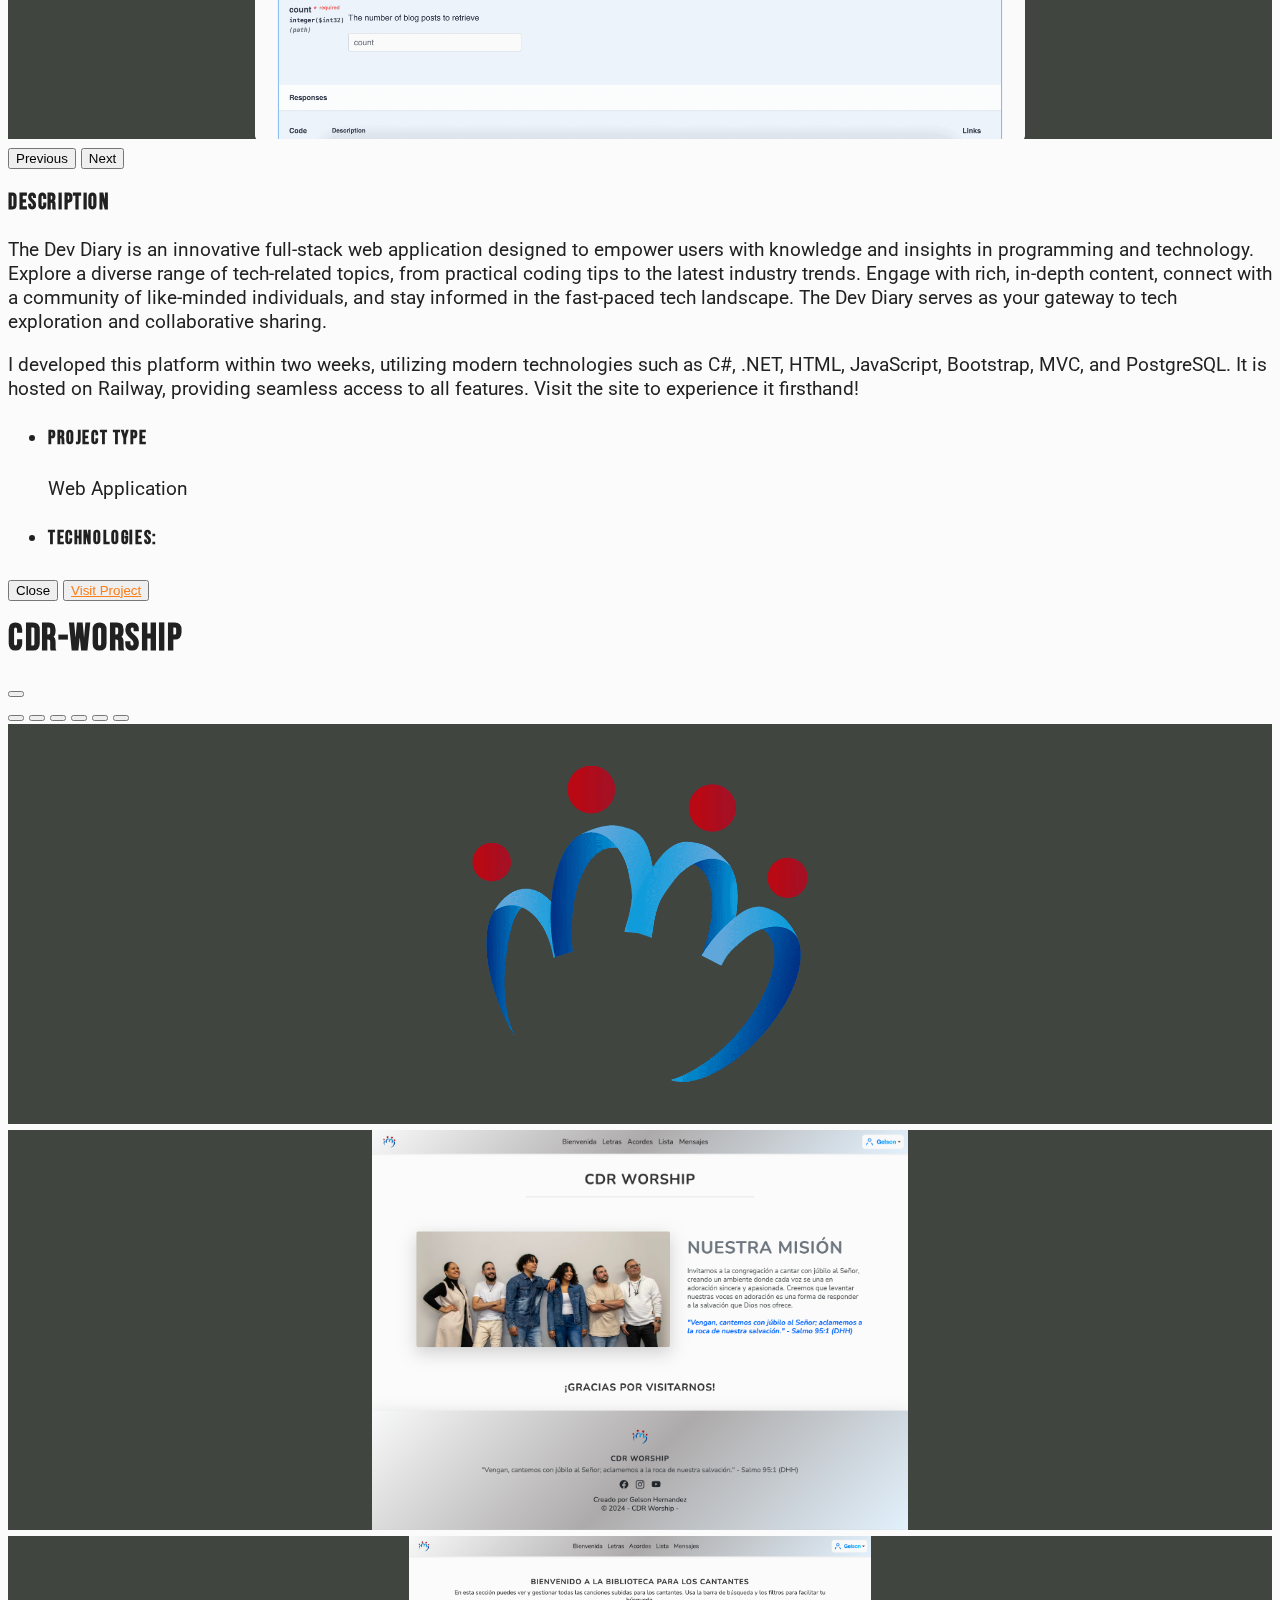
==== commit 144f1f64: "Add new Project and Modal. Update Dark-Mode JavaScript code" ====
--- a/index.html
+++ b/index.html
@@ -285,7 +285,7 @@
         <div class="container text-center">
           <h2 class="display-1 mb-5">About Me</h2>
           <img
-            src="/img/Logo/BG-9.svg"
+            src="/img/Logo/AboutMe.png"
             alt="about-me-image"
             height="280"
             class="p-2 mb-5 about-img"
@@ -484,6 +484,40 @@
             >.
           </p>
           <div class="row gy-5 mt-5 row-cols-1 row-cols-lg-3">
+            <!-- START: CDR Church -->
+            <div class="col">
+              <div class="hc-wrapper">
+                <div class="hc-card">
+                  <picture>
+                    <source
+                      media="(min-width: 992px)"
+                      srcset="/img/Logo/Logo-Church-Portfolio.jpg"
+                    />
+                    <img
+                      src="/img/Logo/Logo-Church-Portfolio.jpg"
+                      alt="CDRChurch"
+                    />
+                  </picture>
+                  <div class="hc-content">
+                    <h4 class="text-center text-light">CDR Church</h4>
+                    <p>
+                      Enhances church engagement by integrating sermons, events,
+                      and interactive maps.
+                    </p>
+                    <button
+                      type="button"
+                      class="btn btn-secondary"
+                      data-bs-toggle="modal"
+                      data-bs-target="#churchModal"
+                    >
+                      Learn More
+                    </button>
+                  </div>
+                </div>
+              </div>
+            </div>
+            <!-- END: CDR Church -->
+
             <!-- START: Bug Tracker -->
             <div class="col">
               <div class="hc-wrapper">
@@ -577,7 +611,7 @@
                 </div>
               </div>
             </div>
-            <!-- END: Contacts+ -->
+            <!-- END: CDR-Worship  -->
           </div>
         </div>
       </section>
@@ -1734,6 +1768,215 @@
     </div>
     <!-- END: Modal -->
 
+    <!-- A Church Modal -->
+    <!-- Modal -->
+    <div
+      class="modal fade"
+      id="churchModal"
+      tabindex="-1"
+      aria-labelledby="Church Modal"
+      aria-hidden="true"
+    >
+      <div class="modal-dialog modal-dialog-centered modal-xl">
+        <div class="modal-content">
+          <div class="modal-header">
+            <h1 class="modal-title fs-5">Dev Diary</h1>
+            <button
+              type="button"
+              class="btn-close"
+              data-bs-dismiss="modal"
+              aria-label="Close"
+            ></button>
+          </div>
+          <div class="modal-body">
+            <div class="row gy-3">
+              <div class="col-12 col-lg-5">
+                <!-- Carousel -->
+                <div
+                  id="churchCarousel"
+                  class="carousel slide"
+                  data-bs-theme="dark"
+                >
+                  <div class="carousel-indicators">
+                    <button
+                      type="button"
+                      data-bs-target="#churchCarousel"
+                      data-bs-slide-to="0"
+                      class="active"
+                      aria-current="true"
+                      aria-label="Slide 1"
+                    ></button>
+                    <button
+                      type="button"
+                      data-bs-target="#churchCarousel"
+                      data-bs-slide-to="1"
+                      aria-label="Slide 2"
+                    ></button>
+                    <button
+                      type="button"
+                      data-bs-target="#churchCarousel"
+                      data-bs-slide-to="2"
+                      aria-label="Slide 3"
+                    ></button>
+                    <button
+                      type="button"
+                      data-bs-target="#churchCarousel"
+                      data-bs-slide-to="3"
+                      aria-label="Slide 4"
+                    ></button>
+                    <!-- <button
+                      type="button"
+                      data-bs-target="#churchCarousel"
+                      data-bs-slide-to="4"
+                      aria-label="Slide 5"
+                    ></button> -->
+                  </div>
+                  <div class="carousel-inner">
+                    <div class="carousel-item active">
+                      <img
+                        src="/img/Logo/Church.png"
+                        class="d-block w-100"
+                        alt="logo"
+                      />
+                    </div>
+                    <div class="carousel-item">
+                      <img
+                        src="/img/Logo/Church-1.png"
+                        class="d-block w-100"
+                        alt="logo"
+                      />
+                    </div>
+                    <div class="carousel-item">
+                      <img
+                        src="/img/Logo/Church-2.png"
+                        class="d-block w-100"
+                        alt="logo"
+                      />
+                    </div>
+                    <div class="carousel-item">
+                      <img
+                        src="/img/Logo/Church-3.png"
+                        class="d-block w-100"
+                        alt="logo"
+                      />
+                    </div>
+                  </div>
+                  <button
+                    class="carousel-control-prev"
+                    type="button"
+                    data-bs-target="#churchCarousel"
+                    data-bs-slide="prev"
+                  >
+                    <span
+                      class="carousel-control-prev-icon"
+                      aria-hidden="true"
+                    ></span>
+                    <span class="visually-hidden">Previous</span>
+                  </button>
+                  <button
+                    class="carousel-control-next"
+                    type="button"
+                    data-bs-target="#churchCarousel"
+                    data-bs-slide="next"
+                  >
+                    <span
+                      class="carousel-control-next-icon"
+                      aria-hidden="true"
+                    ></span>
+                    <span class="visually-hidden">Next</span>
+                  </button>
+                </div>
+              </div>
+              <div class="col-12 col-lg-7">
+                <!-- About the project -->
+                <h3 class="d-inline-block border-bottom mb-3">Description</h3>
+                <p>
+                  The Church Web App is a modern full-stack application designed
+                  to enhance church engagement and accessibility. It provides an
+                  easy way to watch sermons, find church locations and small
+                  group meetings using interactive maps, and learn about church
+                  leadership and mission. The app also includes a seamless
+                  QR-based donation system to simplify giving.
+                </p>
+                <p>
+                  I developed this platform using C#, .NET 9, MVC, JavaScript,
+                  Bootstrap, and PostgreSQL. It is hosted on Railway for
+                  reliable access and smooth performance. Visit the site to
+                  explore its features!
+                </p>
+                <ul class="list-group">
+                  <li class="list-group-item">
+                    <h4>project Type</h4>
+                    <span>Web Application</span>
+                  </li>
+                  <li class="list-group-item">
+                    <h4>Technologies:</h4>
+                    <p class="fs-1">
+                      <i
+                        class="devicon-csharp-plain colored"
+                        data-bs-toggle="tooltip"
+                        data-bs-placement="bottom"
+                        data-bs-title="C#"
+                      ></i>
+                      <i
+                        class="devicon-postgresql-plain colored"
+                        data-bs-toggle="tooltip"
+                        data-bs-placement="bottom"
+                        data-bs-title="PostgreSQL"
+                      ></i>
+                      <i
+                        class="devicon-dotnetcore-plain colored"
+                        data-bs-toggle="tooltip"
+                        data-bs-placement="bottom"
+                        data-bs-title=".Net Core"
+                      ></i>
+                      <i
+                        class="devicon-javascript-plain"
+                        data-bs-toggle="tooltip"
+                        data-bs-placement="bottom"
+                        data-bs-title="JavaScript"
+                      ></i>
+                      <i
+                        class="devicon-ccs3-plain colored"
+                        data-bs-toggle="tooltip"
+                        data-bs-placement="bottom"
+                        data-bs-title="CSS"
+                      ></i>
+                      <i
+                        class="devicon-bootstrap-plain colored"
+                        data-bs-toggle="tooltip"
+                        data-bs-placement="bottom"
+                        data-bs-title="Bootstrap"
+                      ></i>
+                      <i
+                        class="devicon-html5-plain colored"
+                        data-bs-toggle="tooltip"
+                        data-bs-placement="bottom"
+                        data-bs-title="HTML"
+                      ></i>
+                    </p>
+                  </li>
+                </ul>
+              </div>
+            </div>
+          </div>
+          <div class="modal-footer">
+            <button
+              type="button"
+              class="btn btn-secondary"
+              data-bs-dismiss="modal"
+            >
+              Close
+            </button>
+            <button type="button" class="btn btn-secondary">
+              <a href="https://www.casadelreychurch.org/">Visit Project</a>
+            </button>
+          </div>
+        </div>
+      </div>
+    </div>
+    <!-- END: Modal -->
+
     <!-- Bootstrap JS -->
     <script
       src="https://cdn.jsdelivr.net/npm/bootstrap@5.3.0/dist/js/bootstrap.bundle.min.js"
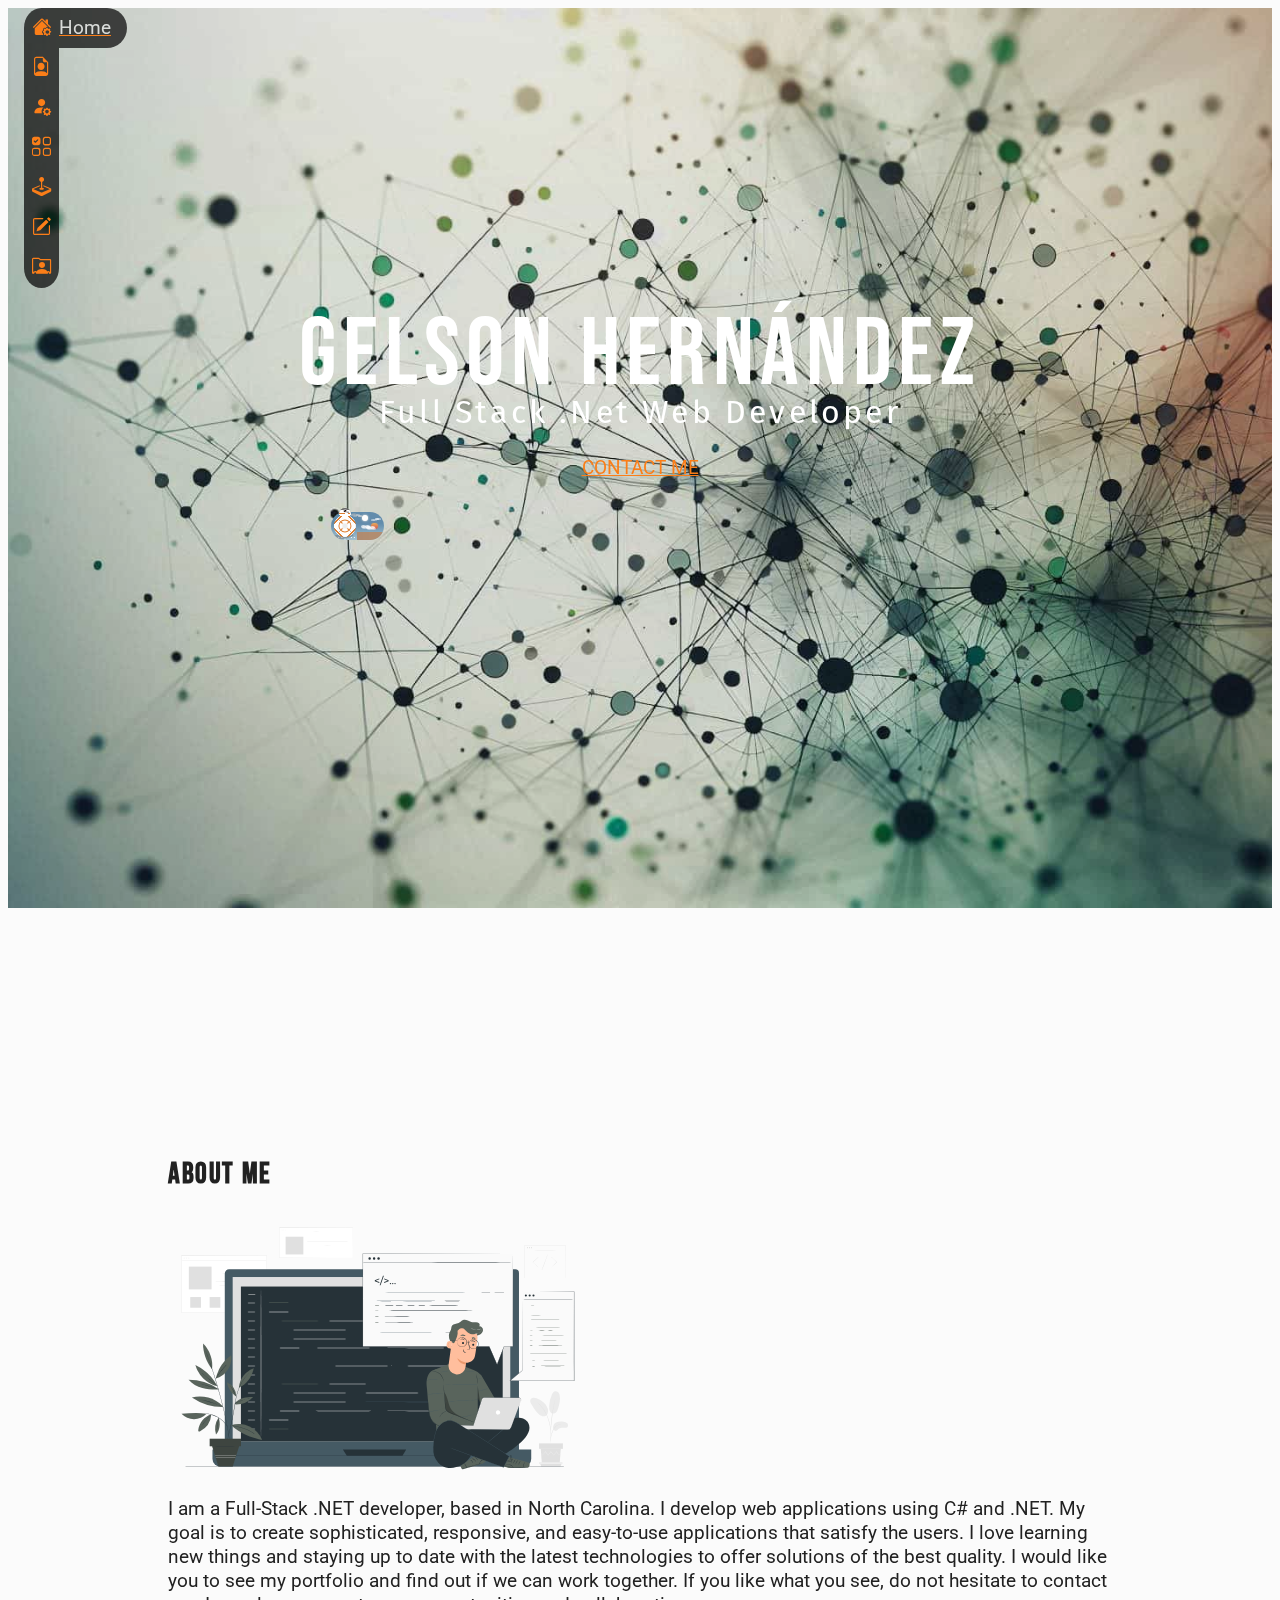
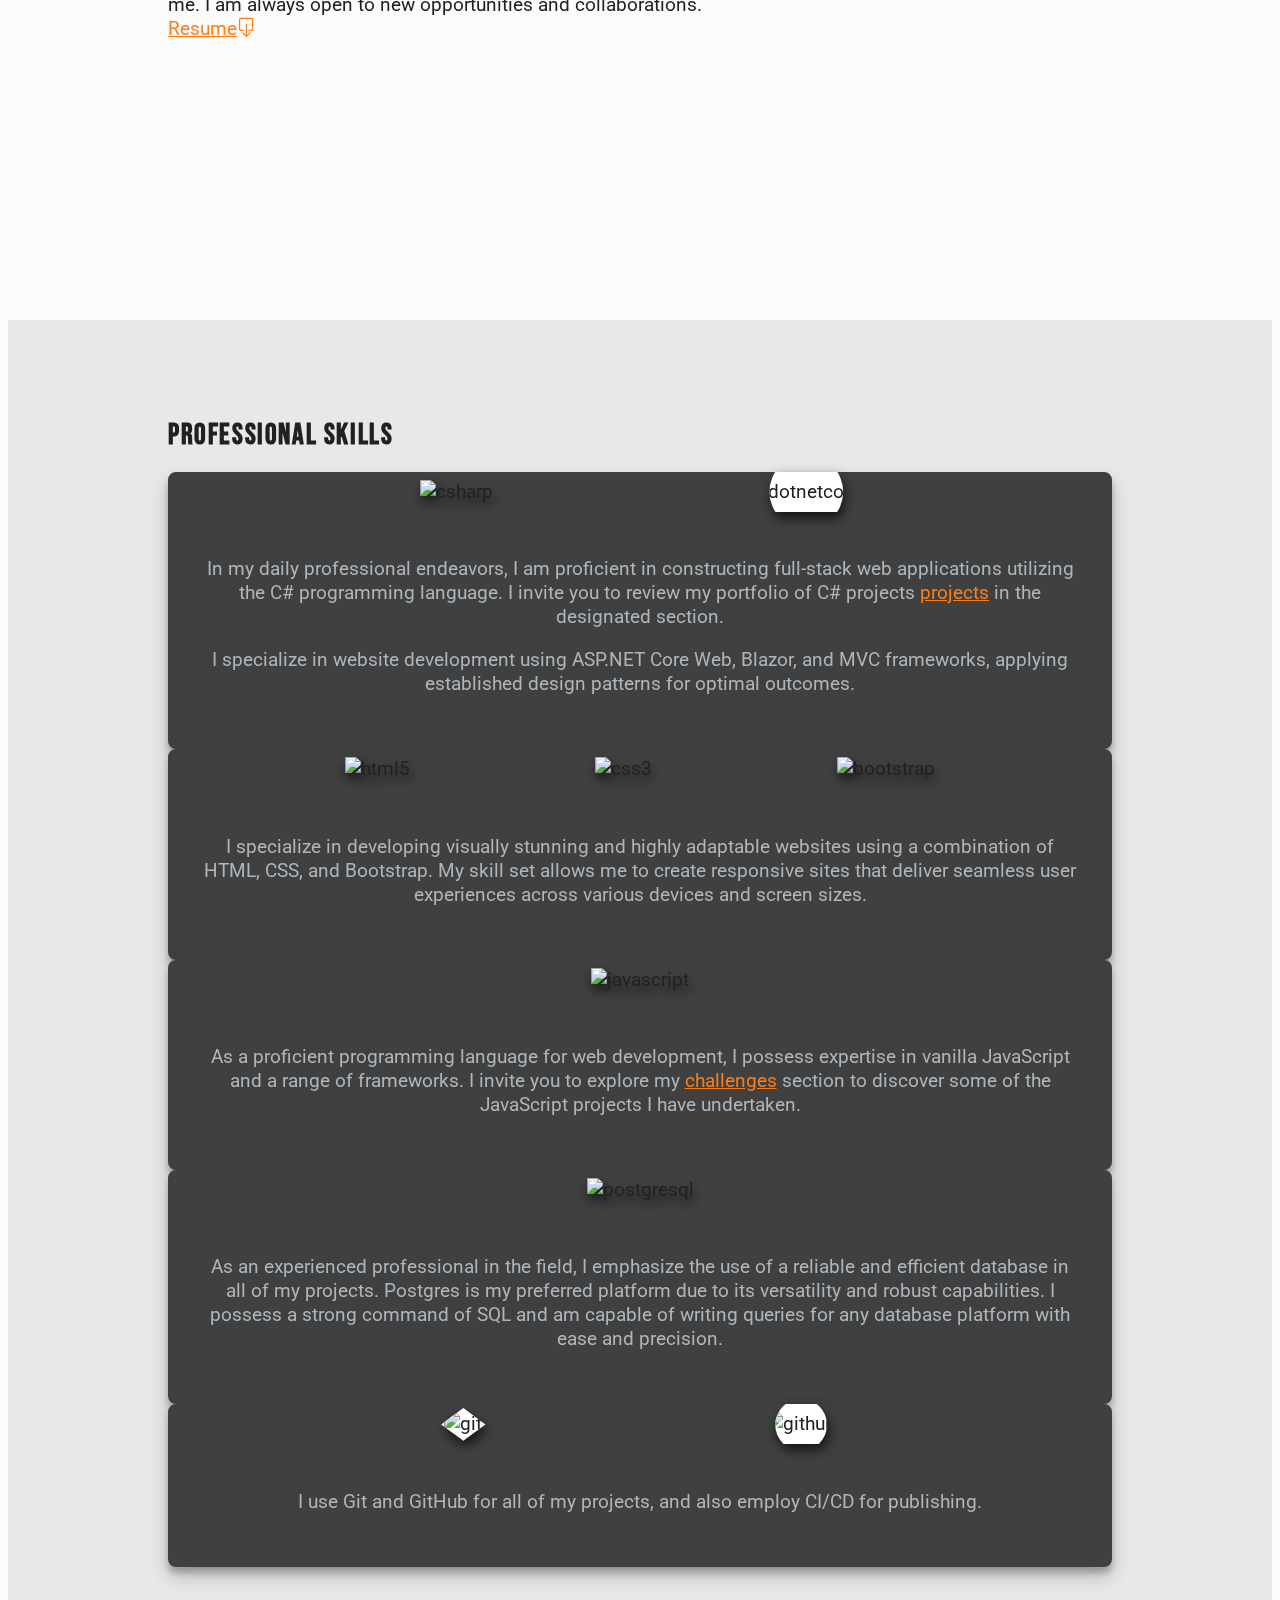
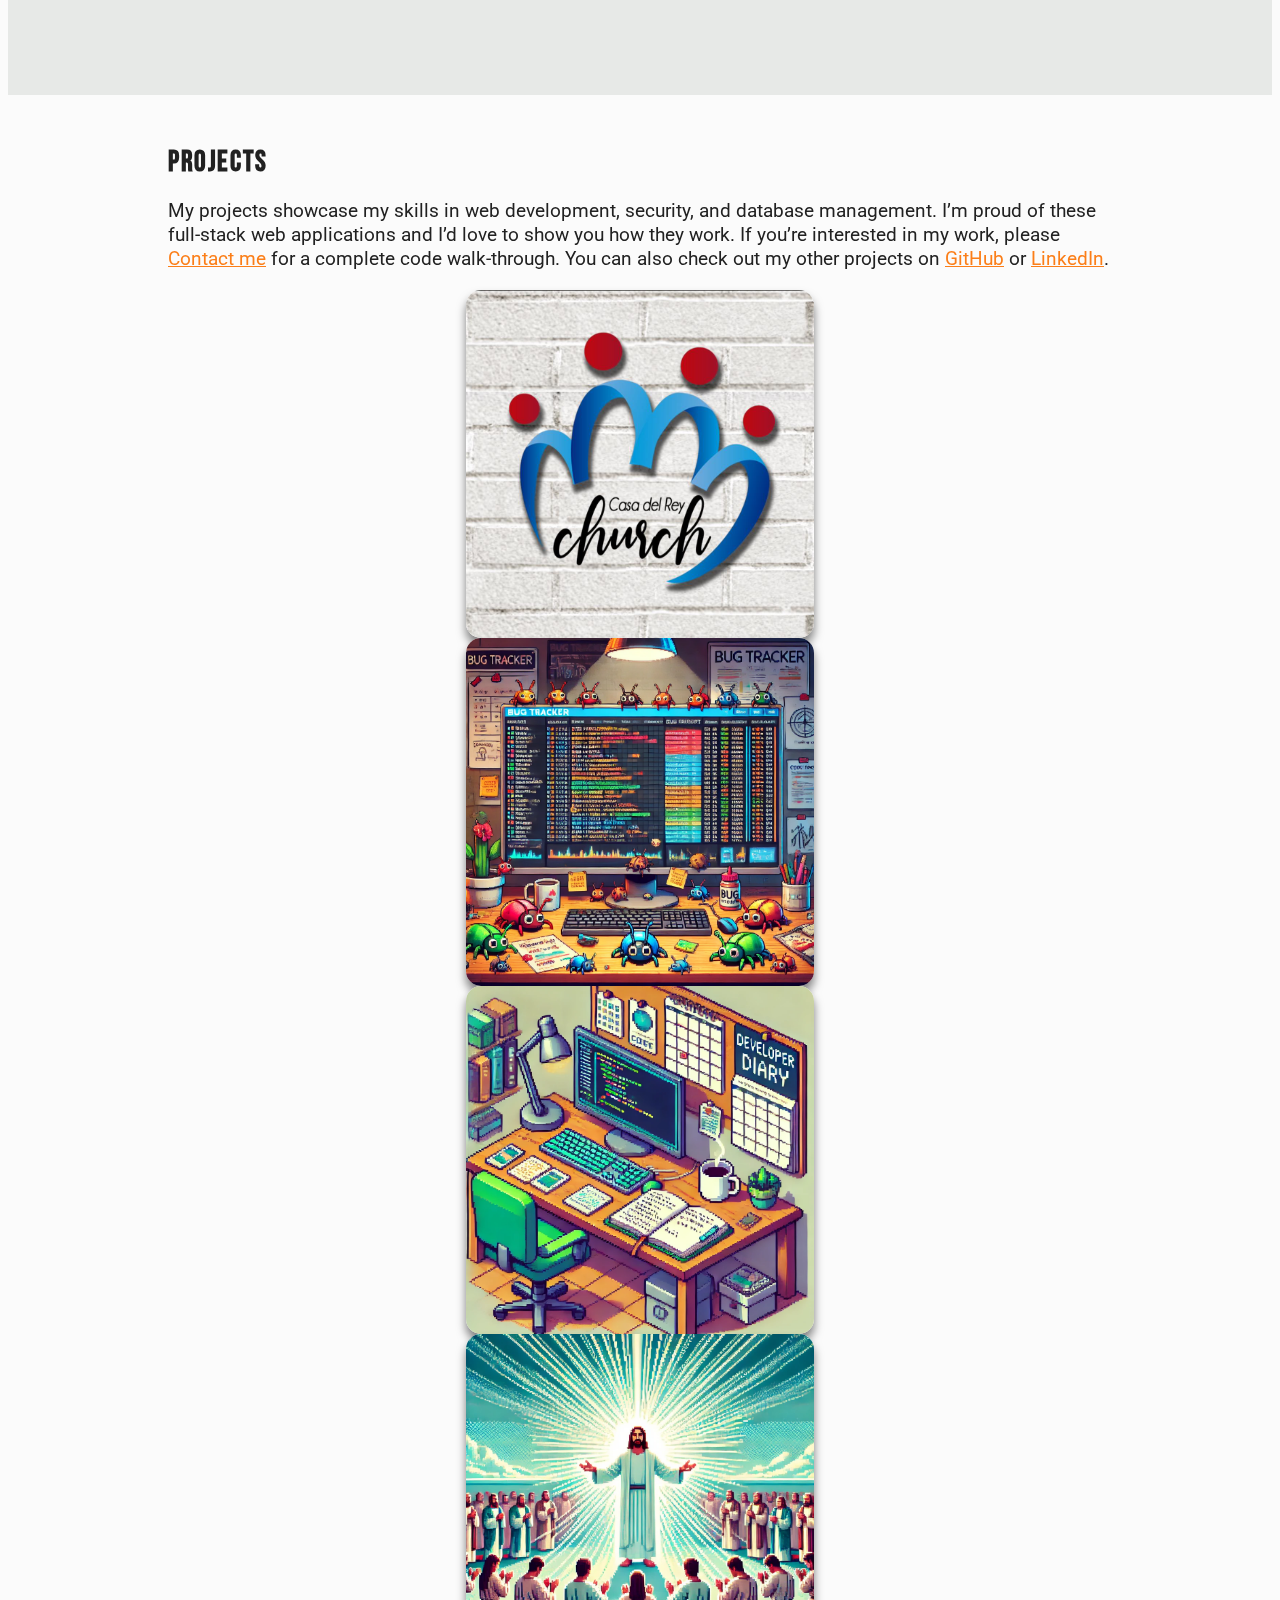
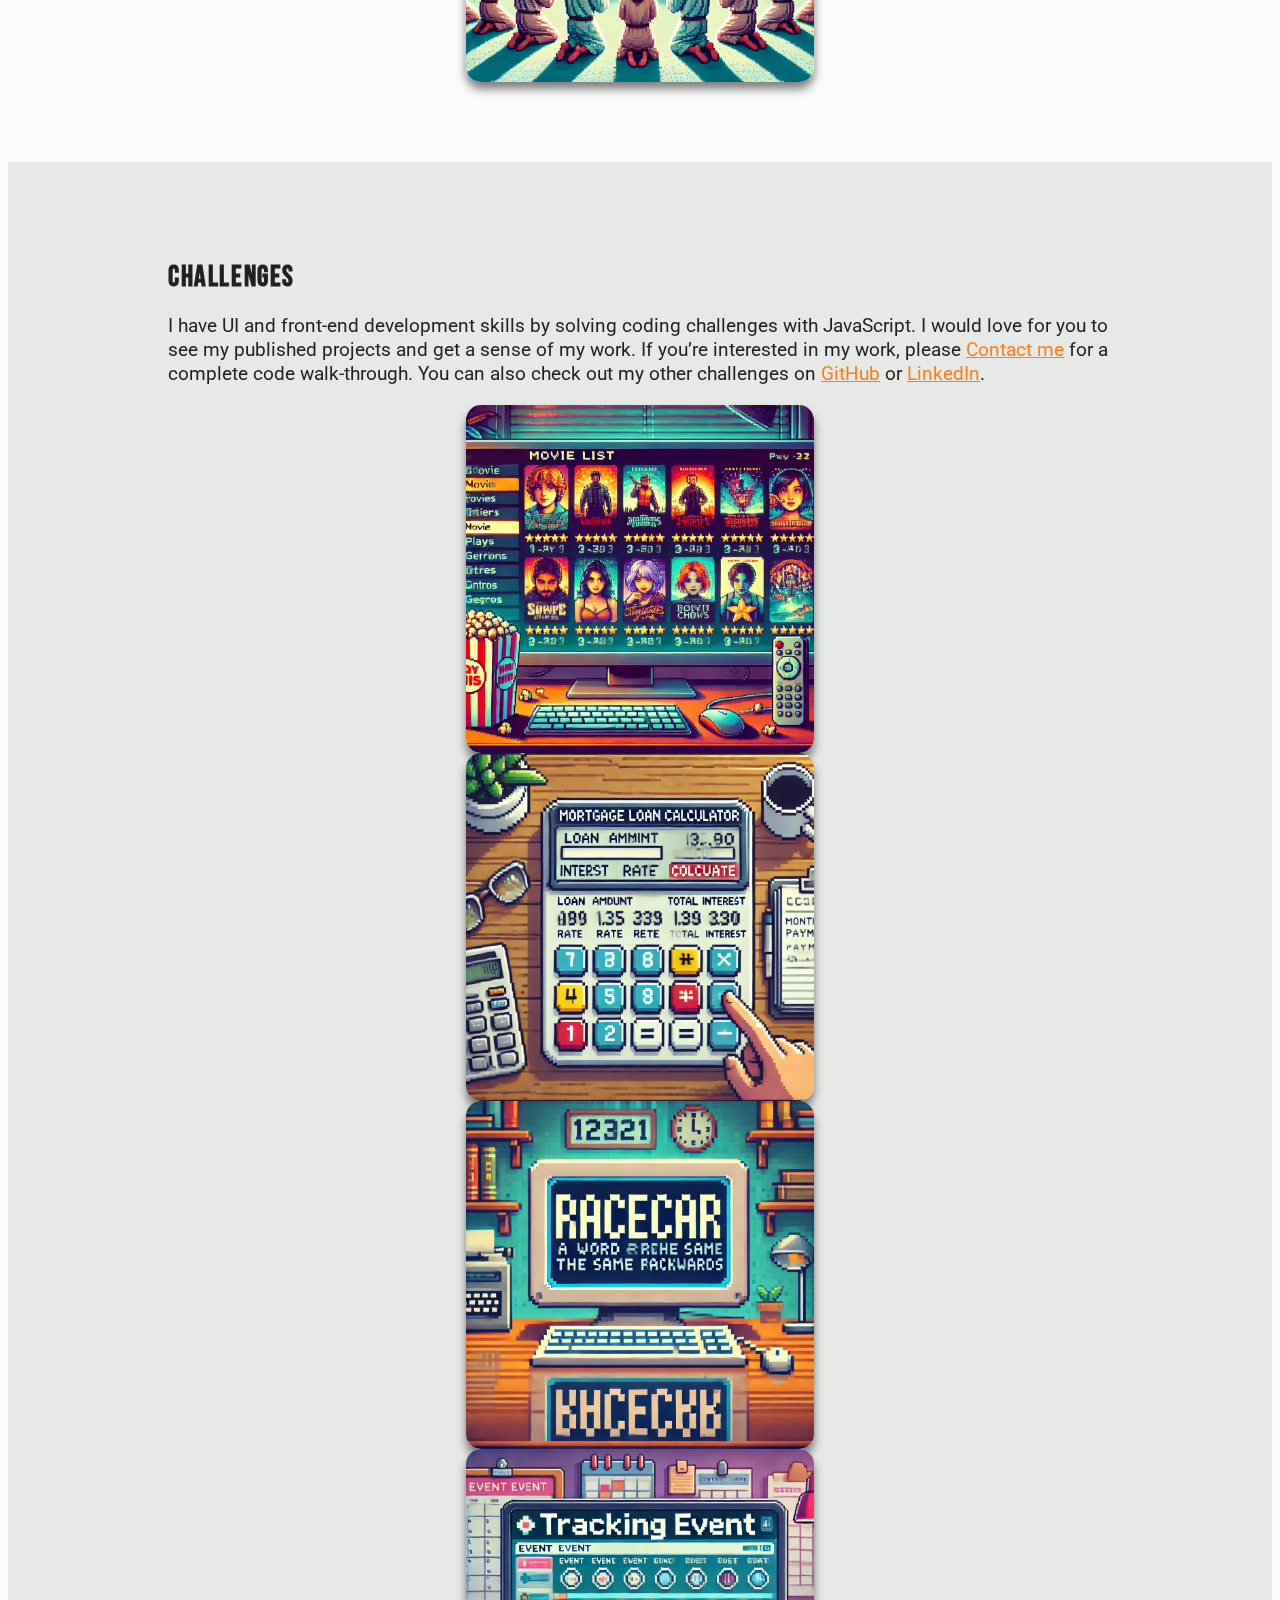
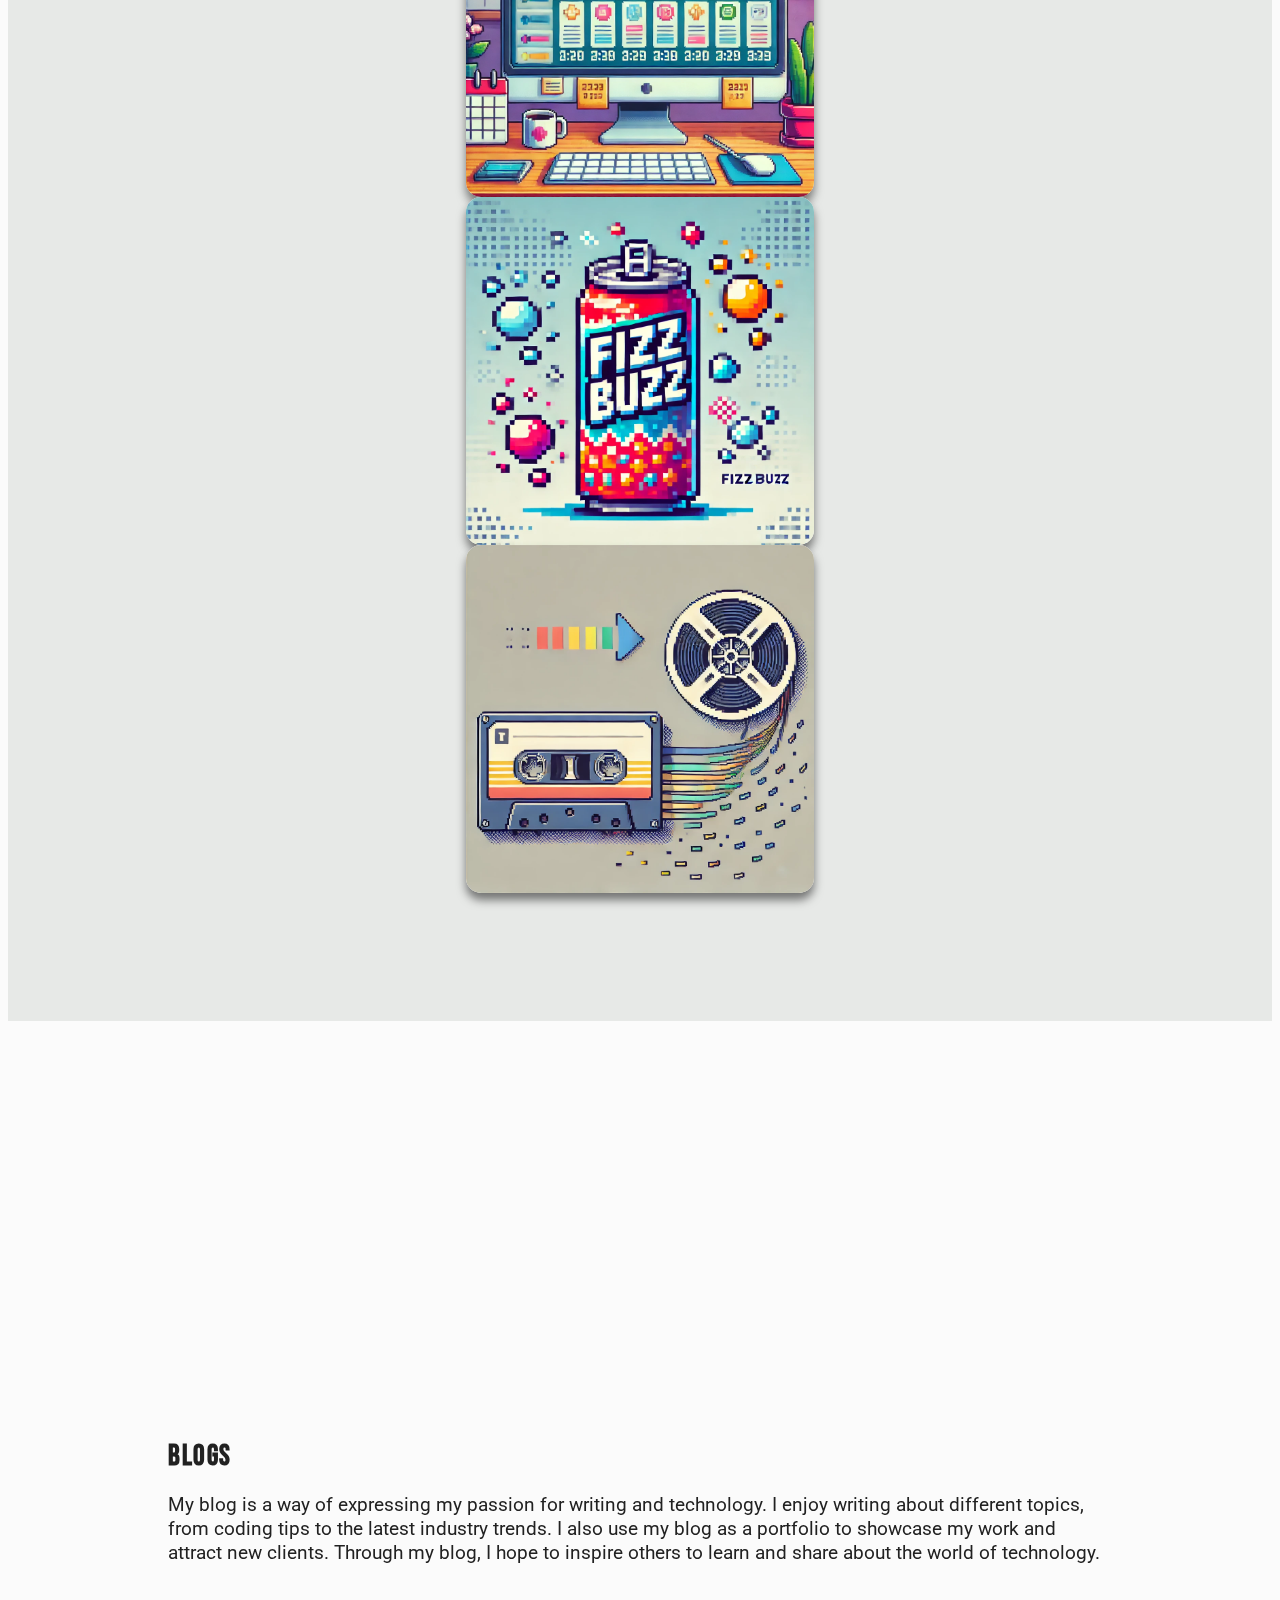
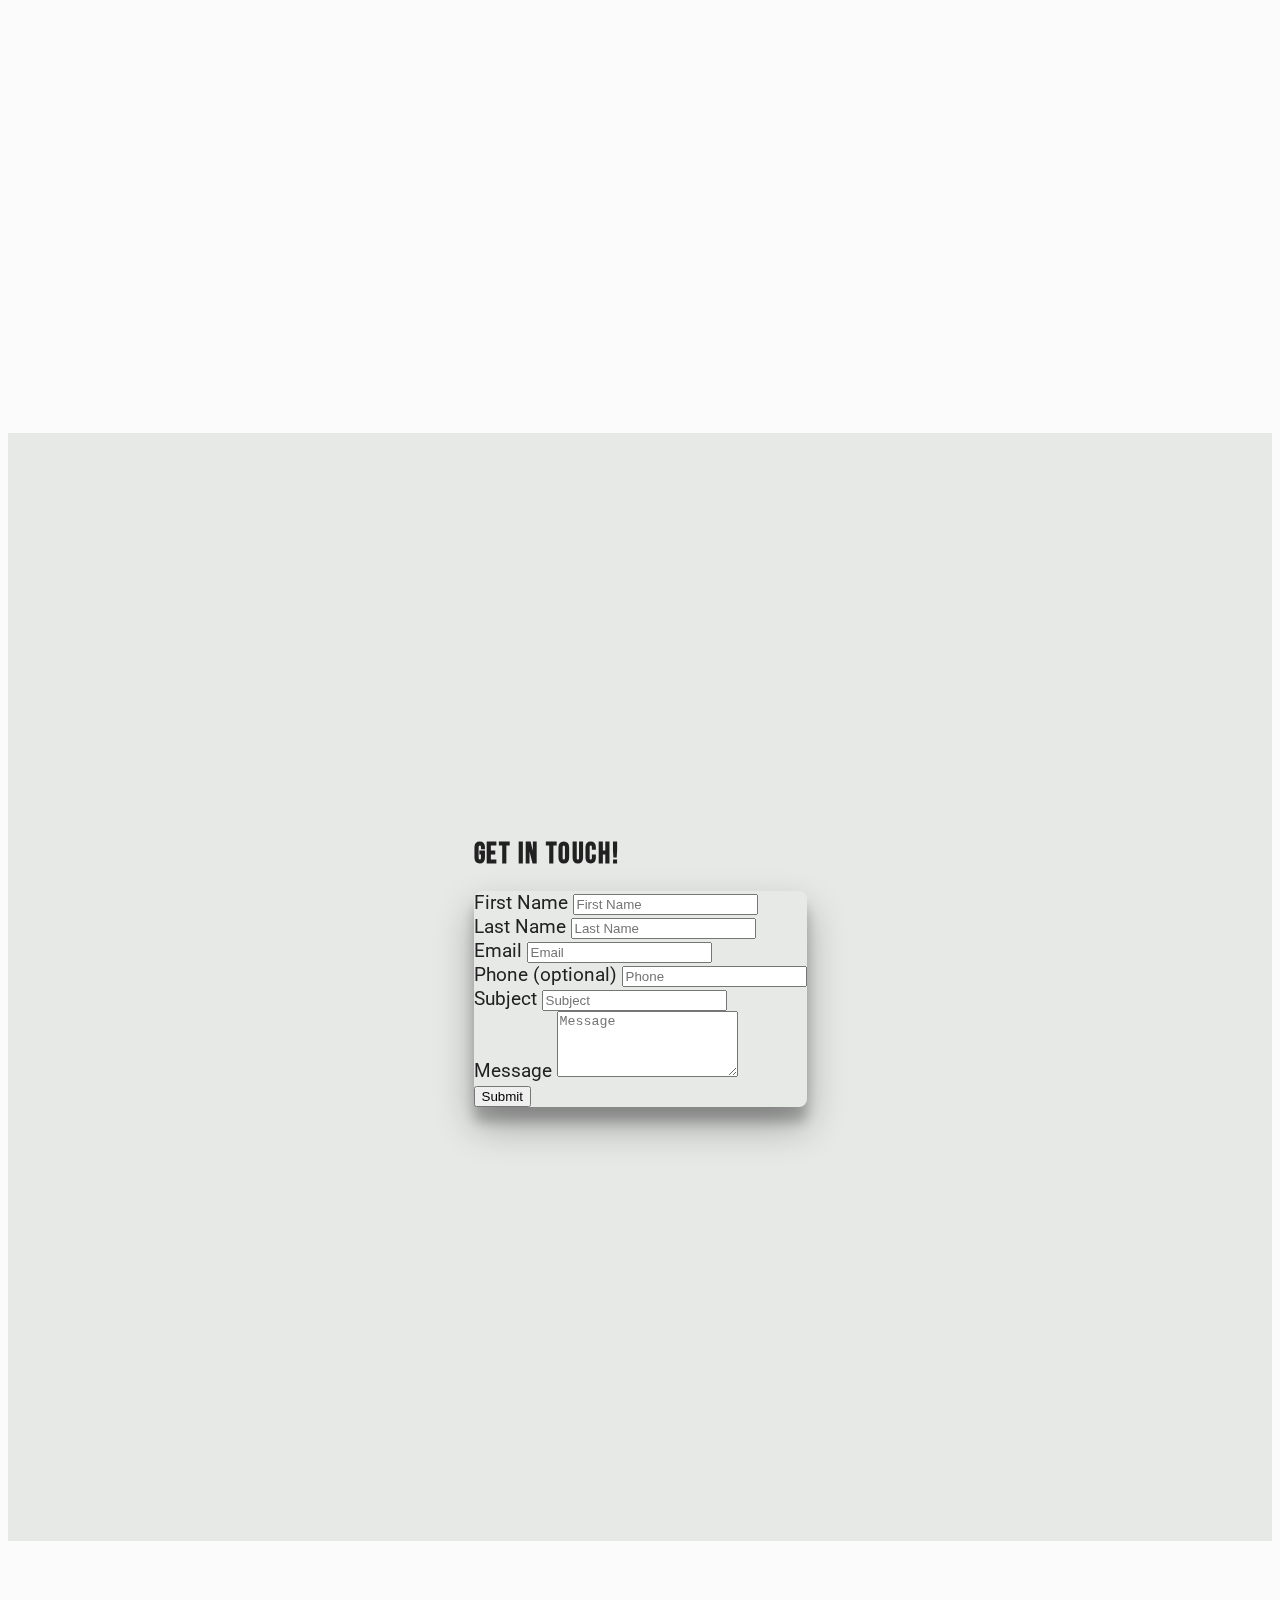
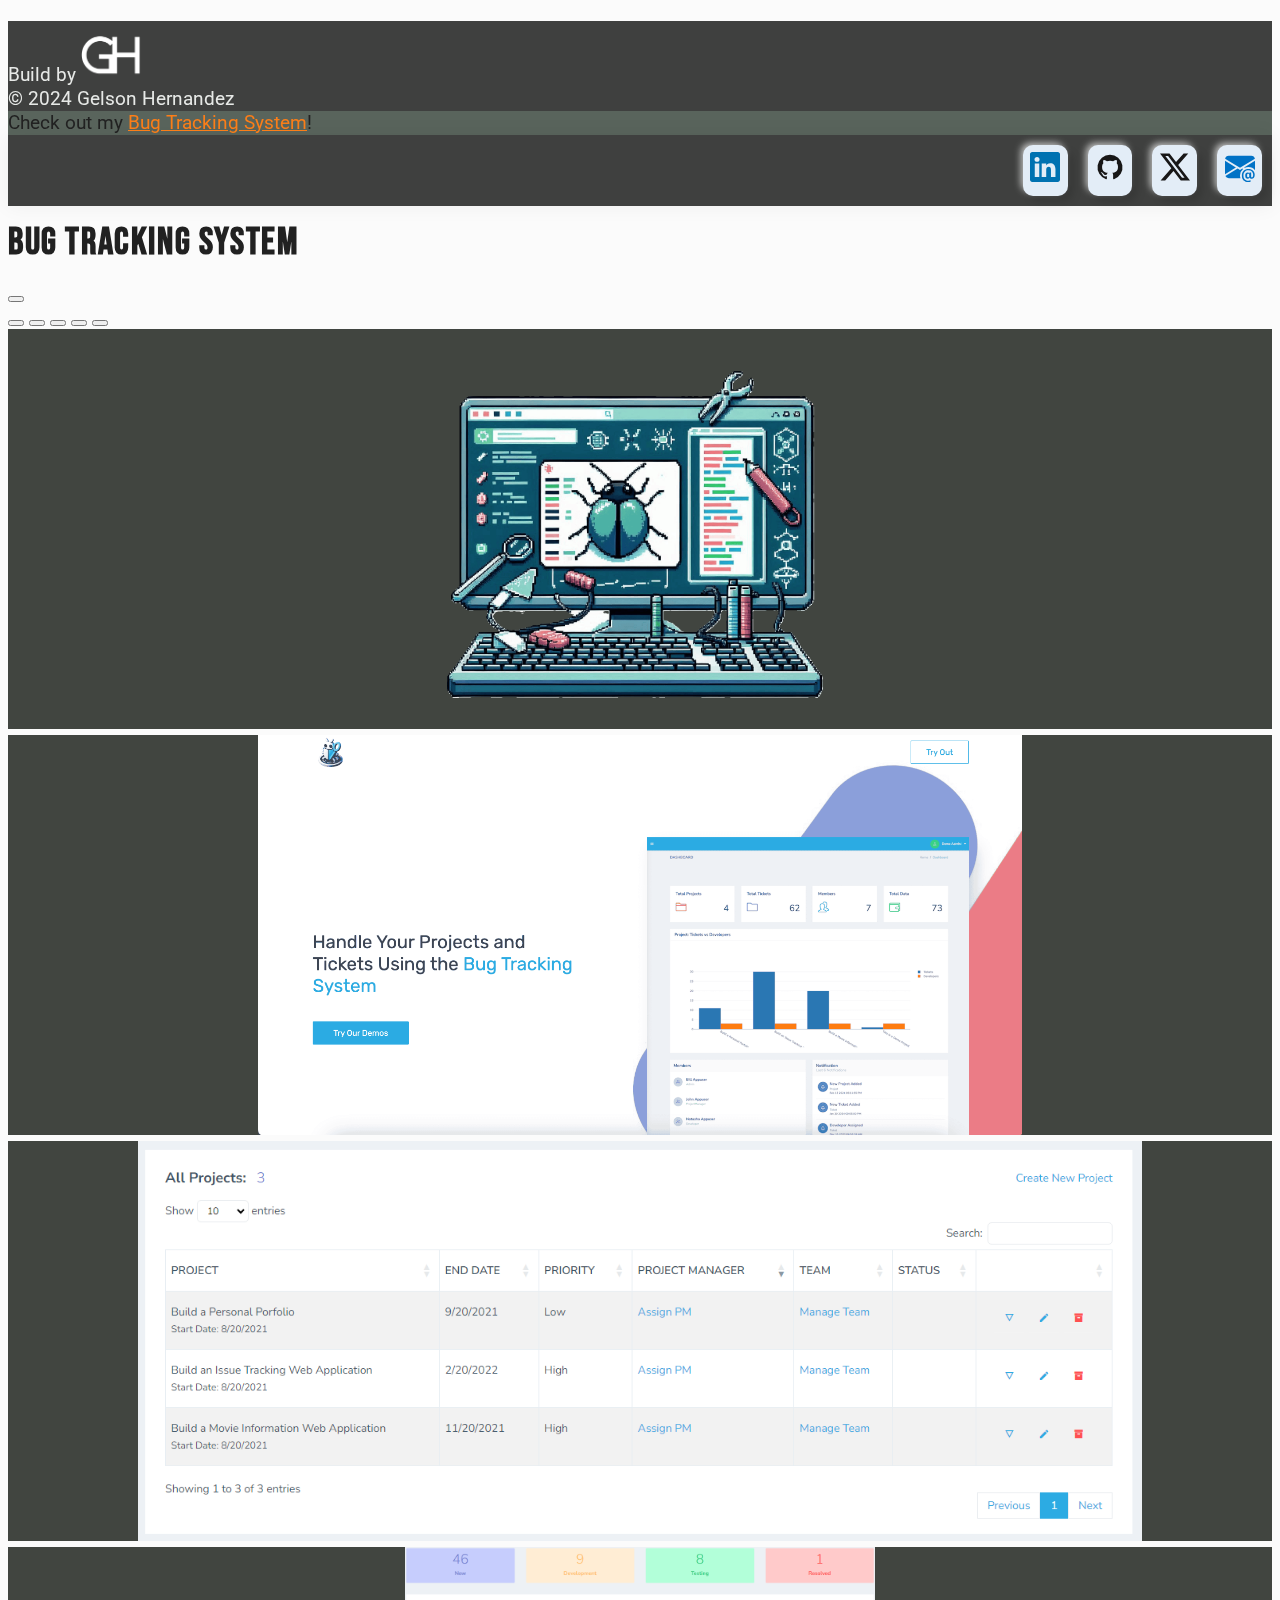
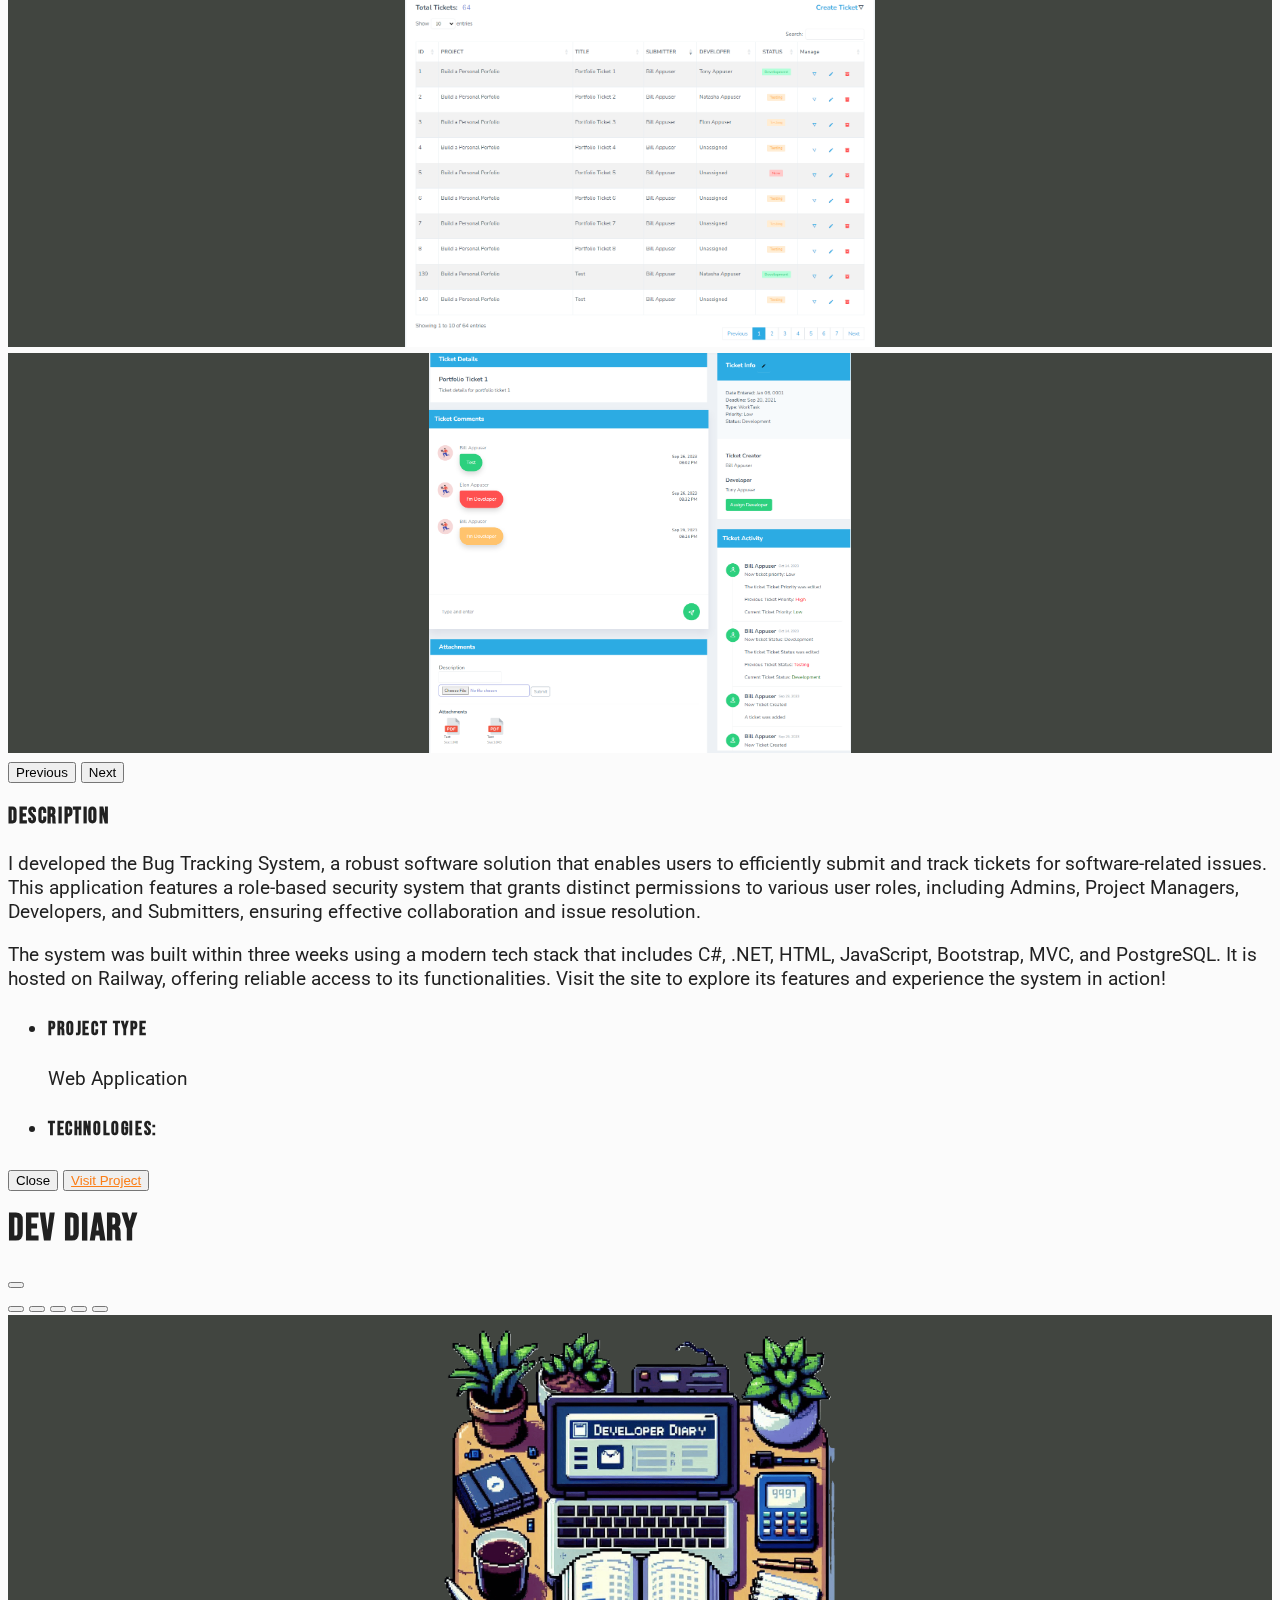
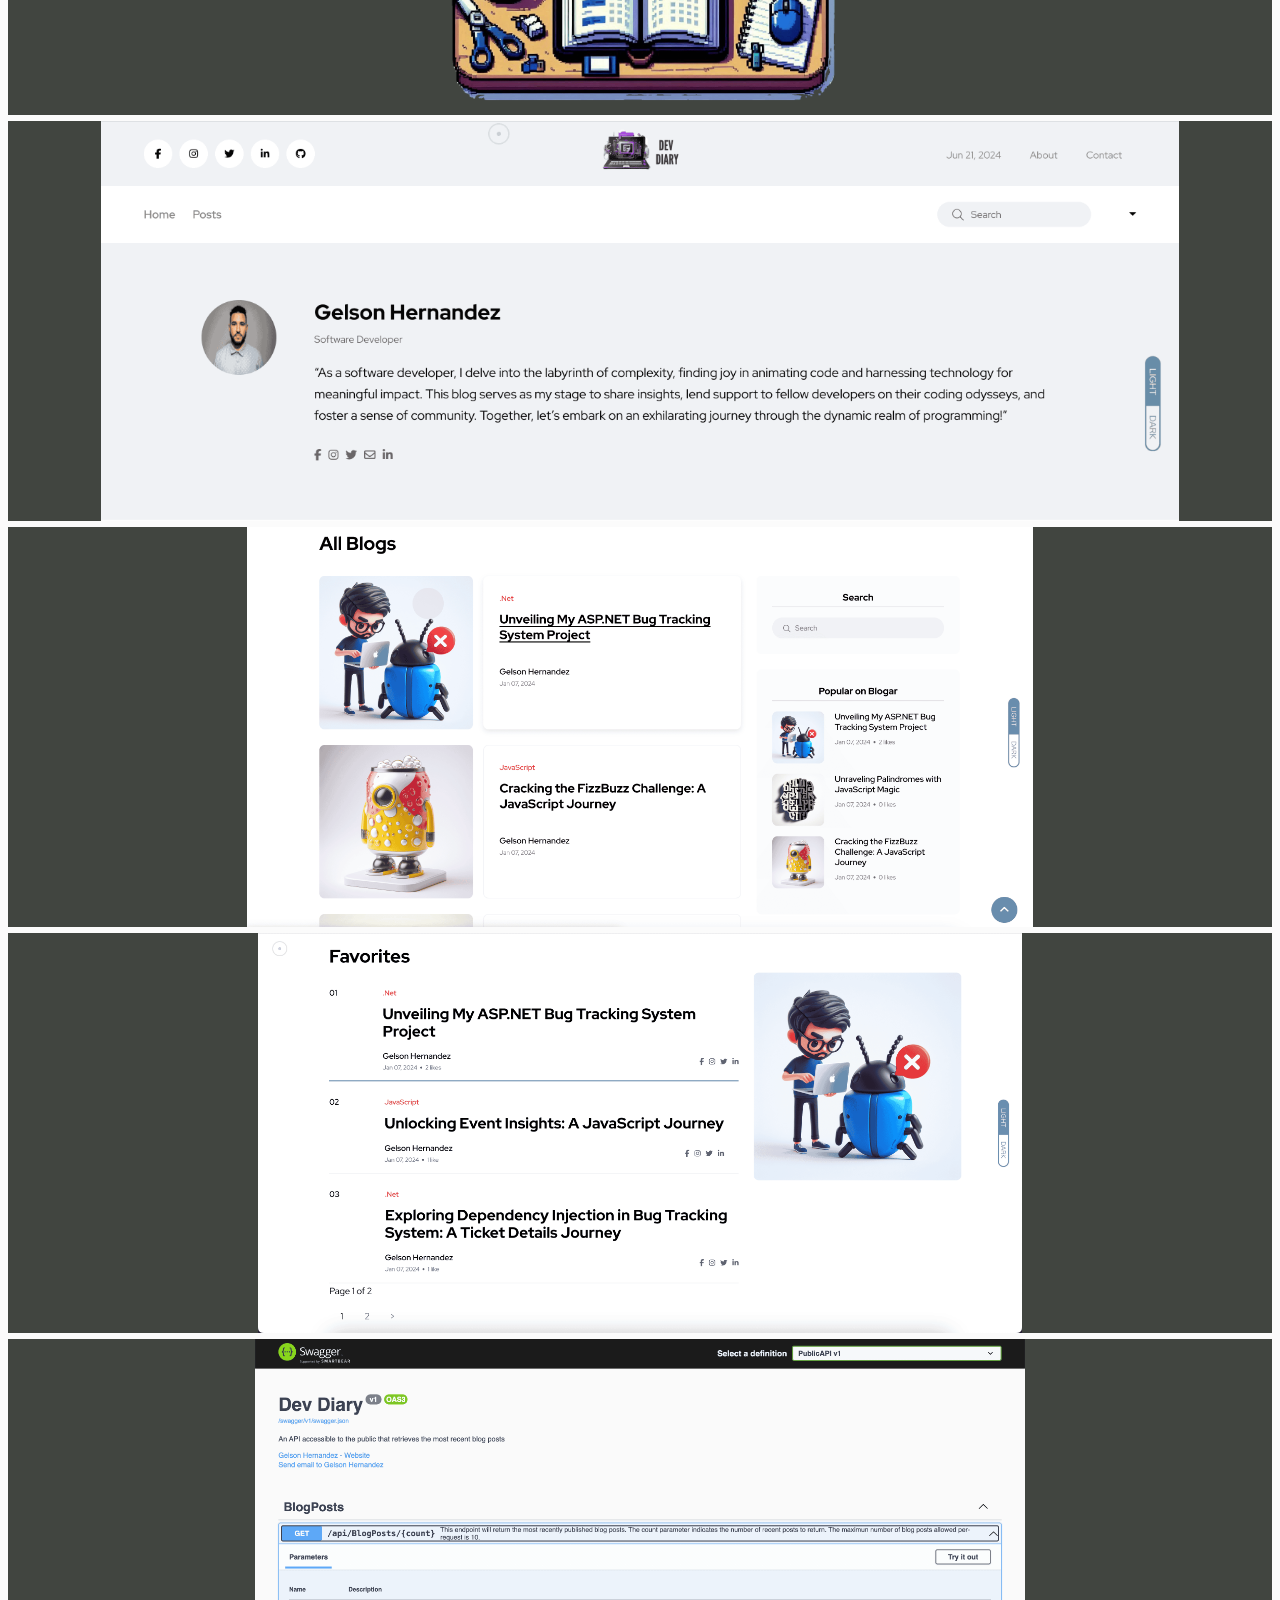
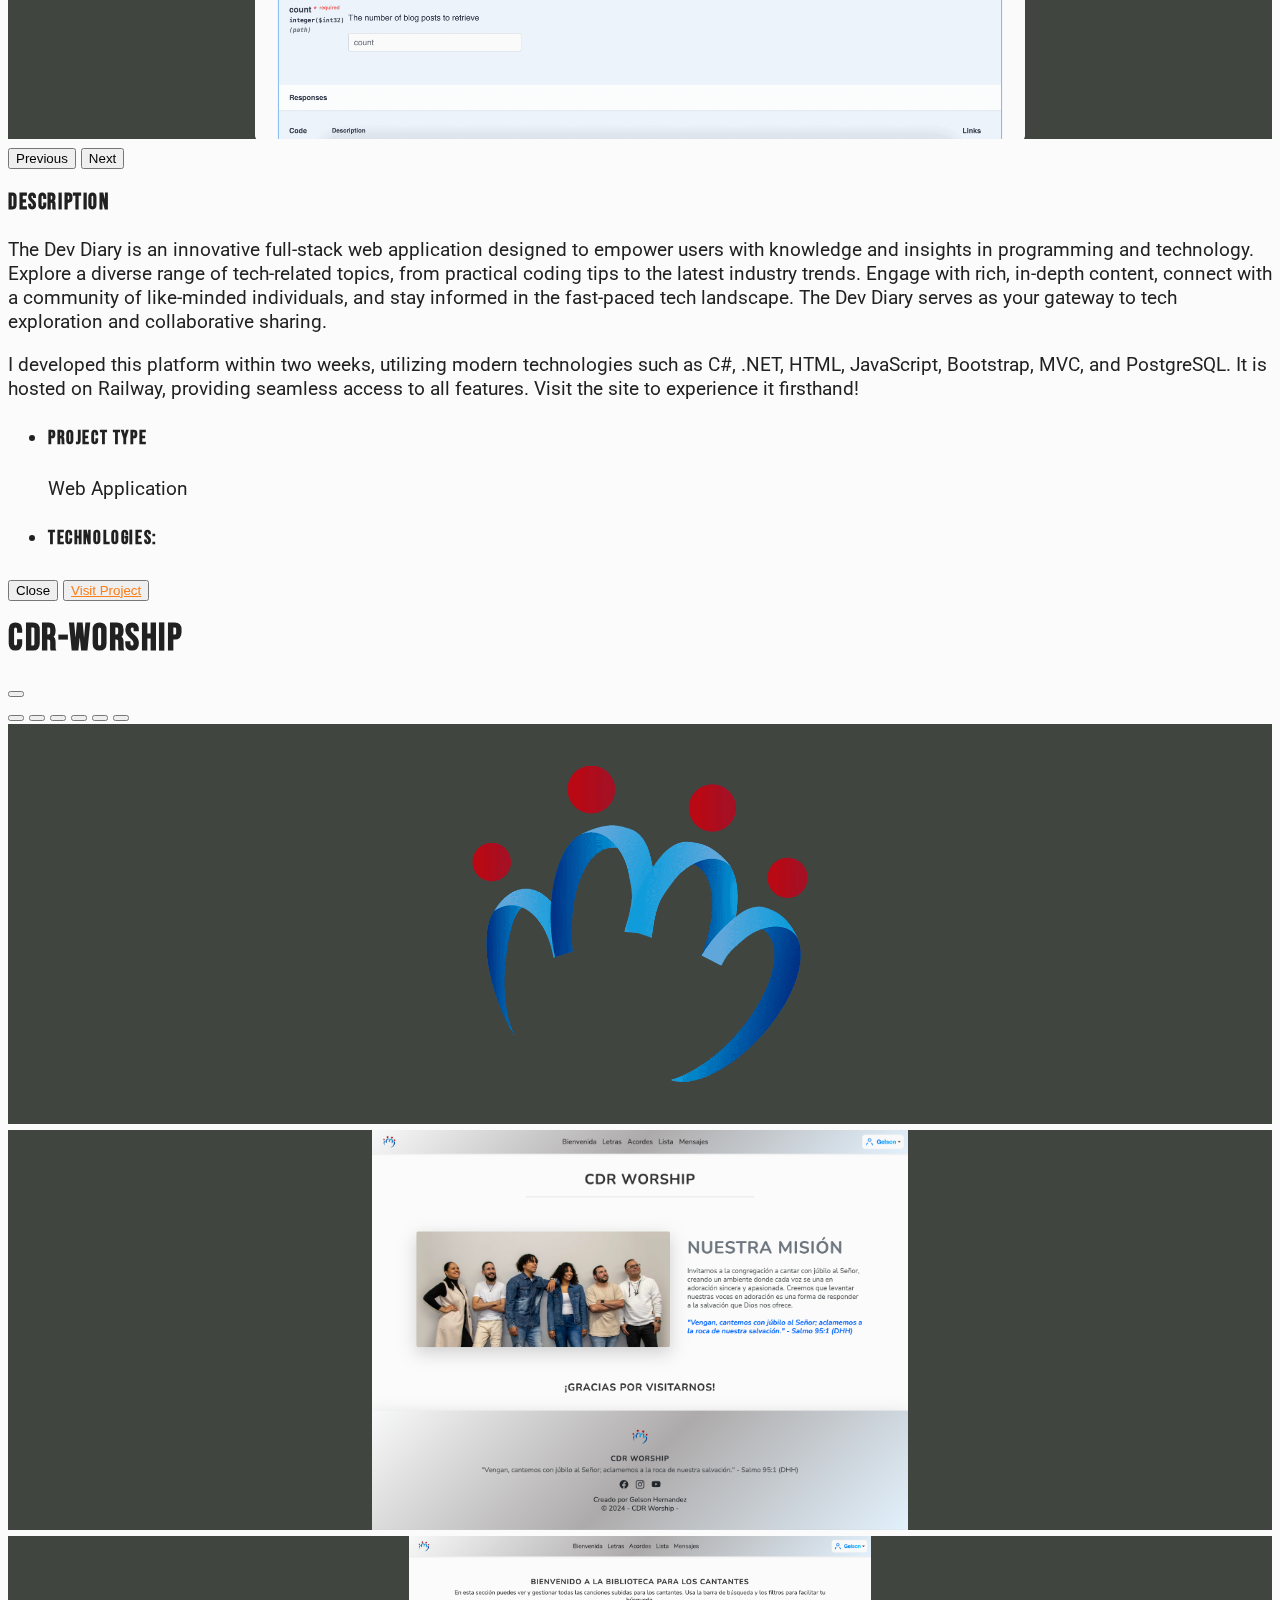
==== commit a0f15f9d: "Add About Me Image" ====
--- a/index.html
+++ b/index.html
@@ -285,7 +285,7 @@
         <div class="container text-center">
           <h2 class="display-1 mb-5">About Me</h2>
           <img
-            src="/img/Logo/AboutMe.png"
+            src="/img/Logo/BG-9.svg"
             alt="about-me-image"
             height="280"
             class="p-2 mb-5 about-img"
